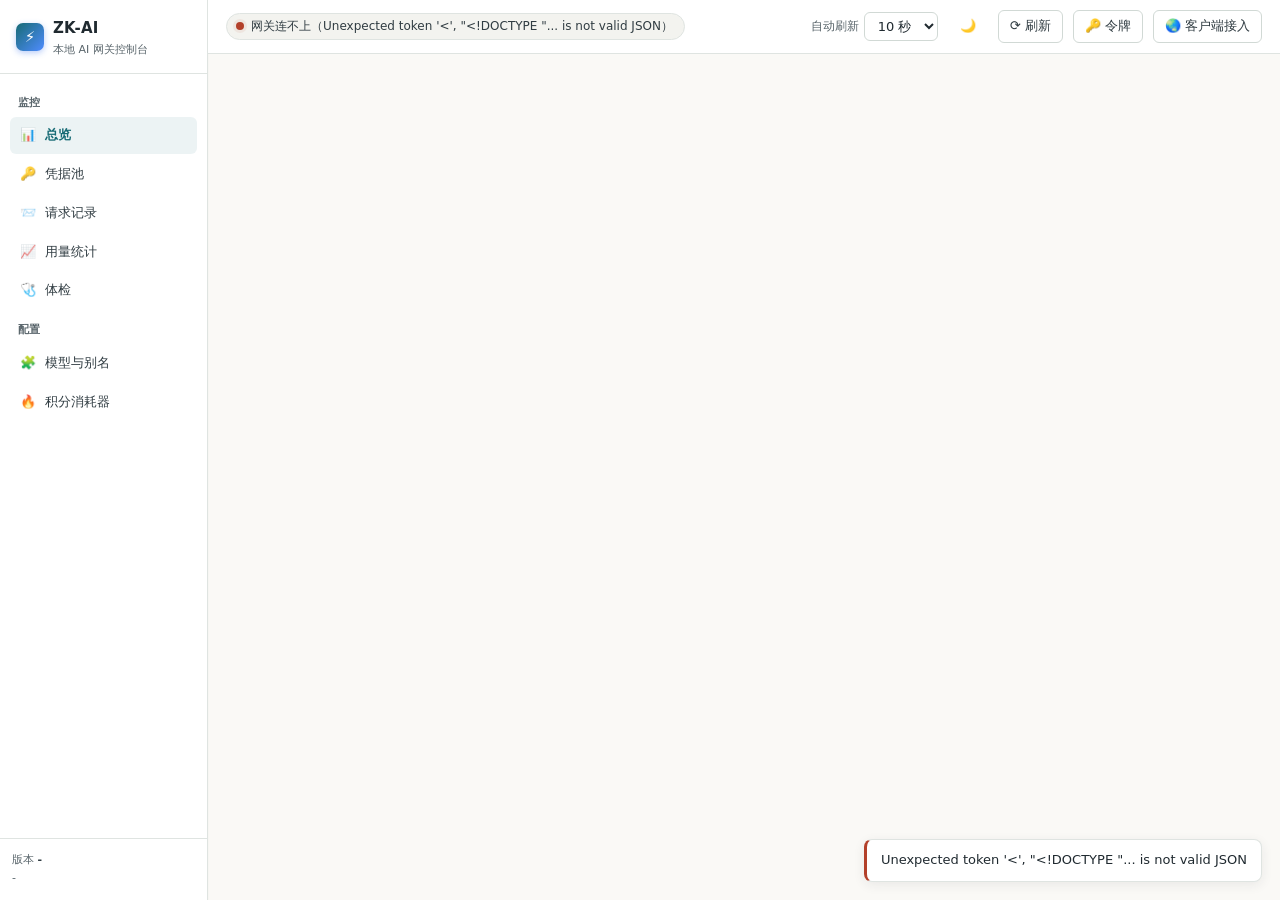
==== app/web/index.html @ 688490f5 "feat(burner): 周锚点改用「月-日 时刻」，照抄控制台即可，不用自己推星期几 用户反馈「周锚点最好能按日期，看不懂也不知道怎么调整」。  - 解析层：parse_week_anchor 新" ====
<!DOCTYPE html>
<html lang="zh-CN">
<head>
<meta charset="utf-8">
<meta name="viewport" content="width=device-width, initial-scale=1, viewport-fit=cover">
<title>ZK-AI 控制台</title>
<style>
  /* ==========================================================================
     ZK-AI 控制台 · 浅色设计系统
     配色：中性灰底 + 白卡片 + 单一蓝色主色 + 语义色（绿/琥珀/红/灰）
     版式：中文优先，13 / 14 / 16 三档字号，4 / 8 / 12 / 16 间距栅格
     ========================================================================== */
  /* ==========================================================================
     ZK-AI 控制台 · 设计系统（2026-09-30 参照 aihot.news/leaderboard 重做）

     参考站的做法，以及为什么这样搬：
       · 暖白纸底 #faf9f6 + 三档沉色（sunk/muted）分层，而不是冷灰平铺——
         六屏运维数据连看一小时，冷灰会让眼睛先累；纸底降低文字的黑白对比峰值。
       · 单一深青主色 #176b75（暗色模式亮青 #12ccd8）。原蓝色 #2563eb 是「通用
         SaaS 蓝」，跟暖白底不咬合，且和告警红/通过绿的色相距离太近，状态徽标
         在屏上一字排开时分不清谁是谁。
       · 九档字阶（9 / 10.5 / 11 / 12 / 13 / 14.5 / 15 / 20 / 26），主力是 12 与
         14.5——表格密度上限。原来只有 13 一档，导致「次要说明」和「正文」
         只能用颜色区分，扫读时抓不住层级。
       · mono 数字 + 列宽对齐：这是参考站 188 处 mono 的核心——一列 token 数
         竖着扫，等宽才能比大小。原有实现把数字和标签用同一字体，数量级要看
         完整个数字才知道。
       · 胶囊徽标（rounded-full）承载状态：正常/冷却/异常/禁用四态在池子视图
         里每行都有，胶囊比有边方块更省横向空间，也更像「标签」而非「按钮」。
     色彩一律走 token，不写死 hex——暗色模式只换 token 值，不动一处选择器。
     ========================================================================== */
  :root {
    /* 底色三档：页面 / 沉一档（分组底、表头）/ 沉二档（代码块、次级分区） */
    --bg: #faf9f6;
    --bg-sunk: #f3f3ef;
    --bg-muted: #e9ede9;
    --surface: #ffffff;
    --surface-2: #fdfdfb;
    --raised: #ffffff;
    --sidebar: #fdfdfb;
    --field: #eef1ed;
    /* 文字四档：正文 / 次正文 / 辅助 / 最弱（占位、禁用） */
    --ink: #202a30;
    --ink-2: #303c42;
    --ink-3: #59656b;
    --ink-4: #657176;
    --text: var(--ink);
    --text-2: var(--ink-2);
    --muted: var(--ink-3);
    /* 线条三档：分隔 / 强分隔（表头、输入框边）/ 弱分隔（卡片内嵌块） */
    --line: #dfe4e1;
    --line-strong: #d1d9d5;
    --line-soft: #e9ede9;
    --border: var(--line);
    --border-strong: var(--line-strong);
    /* 主色：深青 */
    --accent: #176b75;
    --accent-hover: #145f68;
    --accent-ink: #145f68;
    --accent-soft: rgba(23, 107, 117, .08);
    --accent-softer: rgba(23, 107, 117, .05);
    --accent-border: rgba(23, 107, 117, .28);
    /* 语义色：红=坏 / 琥珀=需注意 / 绿=好 / 灰=禁用 */
    --err: #b3402a;   --err-soft: rgba(179, 64, 42, .08);  --err-border: rgba(179, 64, 42, .25);
    --warn: #b8873a;  --warn-soft: rgba(184, 135, 58, .09); --warn-border: rgba(184, 135, 58, .28);
    --ok: #2f7d5c;    --ok-soft: rgba(47, 125, 92, .09);   --ok-border: rgba(47, 125, 92, .25);
    --neutral: #6b7684; --neutral-soft: rgba(107, 118, 132, .09); --neutral-border: rgba(107, 118, 132, .22);
    /* 排行色：前三名与其余（池子/模型页里用来标「谁是首选」） */
    --rank-1: #b3402a; --rank-2: #a3642f; --rank-3: #96702e; --rank-rest: #6b7684;
    /* 圆角刻度（参考站 six-step） */
    --radius: 8px;          /* 控件 */
    --radius-sm: 6px;
    --radius-tile: 10px;    /* 小组件 */
    --radius-card: 12px;    /* 卡片 */
    --radius-panel: 14px;   /* 大面板 */
    /* 阴影克制：浅色模式下几乎只用一道 1px 边，阴影只给浮层 */
    --shadow-sm: 0 1px 2px rgba(32, 42, 48, .04);
    --shadow-md: 0 3px 12px rgba(32, 42, 48, .08);
    --shadow-lg: 0 12px 32px rgba(32, 42, 48, .16);
    /* 字阶（上面注释里的九档） */
    --fs-9: 9px; --fs-10: 10.5px; --fs-11: 11px; --fs-12: 12px;
    --fs-13: 13px; --fs-14: 14.5px; --fs-15: 15px; --fs-20: 20px; --fs-26: 26px;
    --mono: ui-monospace, SFMono-Regular, "SF Mono", Menlo, Monaco, Consolas,
            "Cascadia Mono", "Liberation Mono", monospace;
    --sans: system-ui, -apple-system, BlinkMacSystemFont, "Segoe UI", "PingFang SC",
            "Hiragino Sans GB", "HarmonyOS Sans SC", "Microsoft YaHei", sans-serif;
  }
  :root[data-theme="dark"] {
    --bg: #13191c;
    --bg-sunk: #182024;
    --bg-muted: #202a2f;
    --surface: #1a2226;
    --surface-2: #1d272b;
    --raised: #202a2f;
    --sidebar: #161e21;
    --field: rgba(255, 255, 255, .06);
    --ink: #e7eceb;
    --ink-2: #d2dada;
    --ink-3: #a5b0b3;
    --ink-4: #89979d;
    --line: rgba(255, 255, 255, .08);
    --line-strong: rgba(255, 255, 255, .12);
    --line-soft: rgba(255, 255, 255, .06);
    --accent: #12ccd8;
    --accent-hover: #2ce2e8;
    --accent-ink: #2ce2e8;
    --accent-soft: rgba(18, 204, 216, .12);
    --accent-softer: rgba(18, 204, 216, .06);
    --accent-border: rgba(18, 204, 216, .32);
    --err: #d86a52;  --err-soft: rgba(216, 106, 82, .12);  --err-border: rgba(216, 106, 82, .32);
    --warn: #d3b26a; --warn-soft: rgba(211, 178, 106, .12); --warn-border: rgba(211, 178, 106, .32);
    --ok: #5fc79a;   --ok-soft: rgba(95, 199, 154, .12);   --ok-border: rgba(95, 199, 154, .32);
    --neutral: #7b869a; --neutral-soft: rgba(123, 134, 154, .12); --neutral-border: rgba(123, 134, 154, .28);
    --rank-1: #d86a52; --rank-2: #d18a5e; --rank-3: #d3b26a; --rank-rest: #7b869a;
    --shadow-sm: none;
    --shadow-md: 0 6px 18px rgba(0, 0, 0, .35);
    --shadow-lg: 0 16px 40px rgba(0, 0, 0, .45);
  }

  :root[data-theme="dark"] .card,
  :root[data-theme="dark"] .tablewrap,
  :root[data-theme="dark"] .filters,
  :root[data-theme="dark"] .kpi,
  :root[data-theme="dark"] .sidebar { box-shadow: none; }
  :root[data-theme="dark"] .modal-mask,
  :root[data-theme="dark"] #auth { background: rgba(6, 9, 14, .78); backdrop-filter: blur(2px); }
  :root[data-theme="dark"] .toast { box-shadow: var(--shadow-md); }
  :root[data-theme="dark"] .nav-item.active { background: var(--accent-soft); }
  * { box-sizing: border-box; }
  html { -webkit-text-size-adjust: 100%; }
  /* 根节点水平禁止滚动：否则任何一处超宽都会把视口撑开（
     innerWidth 翻到 869），固定定位的底部 Tab 就会飘到屏幕外。 */
  html, body { max-width: 100%; overflow-x: hidden; }
  html { overflow-x: hidden; }

  body {
    margin: 0; background: var(--bg); color: var(--text);
    font: 13px/1.6 "Microsoft YaHei UI", "Microsoft YaHei", "PingFang SC",
          "Segoe UI", system-ui, sans-serif;
  }
  h1, h2, h3, h4 { margin: 0; font-weight: 600; }
  button { font: inherit; cursor: pointer; }
  code, pre, .mono { font-family: "Cascadia Mono", Consolas, "Courier New", monospace; }

  /* ---------- 应用骨架：左侧导航 + 内容区 ---------- */
  .app { display: flex; min-height: 100vh; align-items: stretch; }
  .sidebar {
    width: 208px; flex: none; background: var(--surface);
    border-right: 1px solid var(--border);
    display: flex; flex-direction: column;
    position: sticky; top: 0; height: 100vh; overflow-y: auto;
    box-shadow: var(--shadow-sm);
  }
  .brand {
    display: flex; align-items: center; gap: 9px;
    padding: 16px 16px 14px; border-bottom: 1px solid var(--border);
  }
  .brand .mark {
    width: 28px; height: 28px; border-radius: 7px; flex: none;
    background: linear-gradient(135deg, var(--accent), #4f8cff);
    display: grid; place-items: center; color: #fff; font-size: var(--fs-15);
    box-shadow: 0 2px 6px rgba(37, 99, 235, .32);
  }
  .brand .name { font-size: var(--fs-15); font-weight: 700; letter-spacing: .2px; color: var(--text); }
  .brand .sub { font-size: var(--fs-11); color: var(--muted); margin-top: 1px; }
  .nav { padding: 10px 10px 6px; display: flex; flex-direction: column; gap: 2px; }
  .nav-label {
    font-size: var(--fs-11); color: var(--muted); font-weight: 600;
    letter-spacing: .4px; padding: 10px 8px 4px;
  }
  .nav-item {
    display: flex; align-items: center; gap: 9px;
    padding: 8px 10px; border: none; border-radius: var(--radius-sm);
    background: transparent; color: var(--text-2);
    font-size: var(--fs-13); font-weight: 500; text-align: left; width: 100%;
    transition: background .14s, color .14s;
  }
  .nav-item:hover { background: var(--bg-sunk); color: var(--text); }
  /* 体检页是跳转（<a>）而非切视图（<button>）：去掉下划线，外观与其它项一致 */
  a.nav-item { text-decoration: none; cursor: pointer; }
  .nav-item.active {
    background: var(--accent-soft); color: var(--accent); font-weight: 600;
  }
  .nav-item .ico { width: 16px; text-align: center; flex: none; opacity: .9; }
  .nav-item .badge {
    margin-left: auto; font-size: var(--fs-11); font-weight: 600;
    background: var(--err); color: #fff; border-radius: 999px;
    min-width: 17px; height: 17px; padding: 0 5px;
    display: none; place-items: center;
  }
  .nav-item .badge.show { display: grid; }
  .sidebar-foot {
    margin-top: auto; padding: 12px; border-top: 1px solid var(--border);
    font-size: var(--fs-11); color: var(--muted); line-height: 1.7;
  }
  .sidebar-foot .ver { color: var(--text-2); font-weight: 600; }

  .content { flex: 1; min-width: 0; display: flex; flex-direction: column; }

  /* ---------- 顶栏 ---------- */
  .topbar {
    display: flex; align-items: center; gap: 10px; flex-wrap: wrap;
    padding: 10px 18px; background: var(--surface);
    border-bottom: 1px solid var(--border);
    position: sticky; top: 0; z-index: 30;
  }
  .conn {
    display: inline-flex; align-items: center; gap: 7px;
    font-size: var(--fs-12); color: var(--text-2);
    background: var(--bg-sunk); border: 1px solid var(--border);
    border-radius: 999px; padding: 3px 11px 3px 9px; max-width: 100%;
  }
  .dot { width: 8px; height: 8px; border-radius: 50%; display: inline-block; flex: none; }
  .dot.on { background: var(--ok); box-shadow: 0 0 0 3px var(--ok-soft); }
  .dot.off { background: var(--err); box-shadow: 0 0 0 3px var(--err-soft); }
  .conn .txt { white-space: nowrap; overflow: hidden; text-overflow: ellipsis; }
  .topbar .grow { flex: 1; }

  .field-label { font-size: var(--fs-12); color: var(--muted); display: inline-flex; align-items: center; gap: 5px; }

  /* ---------- 表单控件 ---------- */
  input[type=text], input[type=number], input[type=password], select, textarea {
    background: var(--surface); color: var(--text);
    border: 1px solid var(--border-strong); border-radius: var(--radius-sm);
    padding: 5px 9px; font: inherit; font-size: var(--fs-13);
    transition: border-color .14s, box-shadow .14s;
  }
  /* mono 输入框：Key 值、模型 ID、token 数——等宽才看得出有没有多空格 */
  input.mono { font-family: var(--mono); font-size: var(--fs-12); }
  input:focus, select:focus, textarea:focus {
    outline: none; border-color: var(--accent);
    box-shadow: 0 0 0 3px var(--accent-soft);
  }
  input::placeholder, textarea::placeholder { color: var(--muted); }

  /* ---------- 按钮 ---------- */
  button, .btn {
    background: var(--surface); color: var(--text-2);
    border: 1px solid var(--line-strong); border-radius: var(--radius-sm);
    padding: 5px 11px; font-weight: 500; font-size: var(--fs-13);
    display: inline-flex; align-items: center; gap: 5px; white-space: nowrap;
    transition: background .14s, border-color .14s, color .14s;
  }
  button:hover:not(:disabled), .btn:hover { border-color: var(--accent-border); color: var(--accent); }
  button:disabled { opacity: .5; cursor: not-allowed; }
  button.primary {
    background: var(--accent); border-color: var(--accent); color: #fff; font-weight: 600;
  }
  button.primary:hover:not(:disabled) { background: var(--accent-hover); border-color: var(--accent-hover); color: #fff; }
  button.danger { color: var(--err); border-color: var(--err-border); }
  button.danger:hover:not(:disabled) { background: var(--err-soft); color: var(--err); border-color: var(--err); }
  button.mini { padding: 1px 9px; font-size: var(--fs-12); border-radius: 999px; line-height: 18px; }
  button.ghost { border-color: transparent; background: transparent; }
  button.ghost:hover:not(:disabled) { background: var(--bg-sunk); }


  /* ---------- 视图容器 ---------- */
  main { flex: 1; padding: 16px 18px 56px; width: 100%; }
  section.view { display: none; max-width: 1480px; margin: 0 auto; }
  section.view.active { display: block; }

  /* ---------- 页头 / 工具条 ---------- */
  .view-head { display: flex; align-items: baseline; gap: 10px; flex-wrap: wrap; margin-bottom: 14px; }
  .view-head h2 { font-size: var(--fs-20); }
  .view-head .desc { font-size: var(--fs-12); color: var(--muted); }
  .toolbar { display: flex; gap: 9px; align-items: center; flex-wrap: wrap; margin-bottom: 12px; }
  .filters {
    display: flex; gap: 8px; align-items: center; flex-wrap: wrap;
    background: var(--surface); border: 1px solid var(--border);
    border-radius: var(--radius); padding: 10px 12px; margin-bottom: 12px;
    box-shadow: var(--shadow-sm);
  }

  /* ---------- 卡片 / KPI ---------- */
  .grid { display: grid; gap: 12px; }
  .kpis { grid-template-columns: repeat(auto-fit, minmax(178px, 1fr)); margin-bottom: 16px; }
  .kpi {
    background: var(--surface); border: 1px solid var(--line);
    border-radius: var(--radius-card); padding: 13px 15px; box-shadow: var(--shadow-sm);
  }
  .kpi .k-label { font-size: var(--fs-12); color: var(--muted); margin-bottom: 5px; }
  /* KPI 数字用 20px 而非 24px：本控制台一屏 5~6 个 KPI，24px 会把标签
     挤成两行；20px 配 650 字重已足够抢占视线（参考站同级也是 20）。 */
  .kpi .k-value {
    font-size: var(--fs-20); font-weight: 650; line-height: 1.25; letter-spacing: -.2px;
    font-family: var(--mono); font-variant-numeric: tabular-nums;
  }
  .kpi .k-sub { font-size: var(--fs-12); color: var(--muted); margin-top: 4px; line-height: 1.5; }
  .kpi.is-ok .k-value { color: var(--ok); }
  .kpi.is-warn .k-value { color: var(--warn); }
  .kpi.is-err .k-value { color: var(--err); }
  .card {
    background: var(--surface); border: 1px solid var(--line);
    border-radius: var(--radius-card); padding: 14px 16px; box-shadow: var(--shadow-sm);
  }
  .card > h3 { font-size: var(--fs-14); margin-bottom: 8px; }
  .cards { grid-template-columns: repeat(auto-fill, minmax(300px, 1fr)); margin-bottom: 16px; }
  .prov-card .p-head { display: flex; align-items: center; gap: 8px; margin-bottom: 6px; }
  .prov-card .p-name { font-weight: 650; font-size: var(--fs-13); }
  .prov-card .p-url {
    font-size: var(--fs-11); color: var(--muted); word-break: break-all;
    margin-bottom: 8px; line-height: 1.5;
  }
  .prov-card .p-models { font-size: var(--fs-12); color: var(--text-2); line-height: 1.7; }

  h4.sec {
    margin: 20px 0 9px; font-size: var(--fs-13); color: var(--text-2); font-weight: 600;
    display: flex; align-items: center; gap: 8px;
  }
  h4.sec::after { content: ""; flex: 1; height: 1px; background: var(--line); }

  /* ---------- 徽章 / 标签（胶囊化：状态是标签，不是按钮） ---------- */
  .pill {
    display: inline-flex; align-items: center; gap: 4px;
    padding: 0 9px; border-radius: 999px; font-size: var(--fs-12); font-weight: 500;
    border: 1px solid transparent; white-space: nowrap; line-height: 18px;
  }
  .pill.green { color: var(--ok); border-color: var(--ok-border); background: var(--ok-soft); }
  .pill.red { color: var(--err); border-color: var(--err-border); background: var(--err-soft); }
  .pill.amber { color: var(--warn); border-color: var(--warn-border); background: var(--warn-soft); }
  .pill.gray { color: var(--neutral); border-color: var(--neutral-border); background: var(--neutral-soft); }
  .pill.blue { color: var(--accent); border-color: var(--accent-border); background: var(--accent-soft); }
  .chip {
    display: inline-block; background: var(--bg-sunk);
    border: 1px solid var(--line); border-radius: 5px;
    padding: 0 7px; font-size: var(--fs-11); color: var(--text-2); margin: 1px 3px 1px 0;
    line-height: 17px;
  }
  .rank {
    display: inline-flex; align-items: center; justify-content: center;
    min-width: 18px; padding: 0 5px; border-radius: 6px;
    font-family: var(--mono); font-size: var(--fs-11); font-weight: 650;
    font-variant-numeric: tabular-nums; line-height: 17px;
    background: var(--bg-sunk); border: 1px solid var(--line); color: var(--muted);
  }
  .rank.rank-1 { color: var(--rank-1); border-color: var(--rank-1); }
  .rank.rank-2 { color: var(--rank-2); border-color: var(--rank-2); }
  .rank.rank-3 { color: var(--rank-3); border-color: var(--rank-3); }


  /* ---------- 表格（本控制台的主体，按 aihot 排行榜的密度做） ---------- */
  .tablewrap {
    background: var(--surface); border: 1px solid var(--border);
    border-radius: var(--radius-card); overflow: auto; max-height: 68vh;
    box-shadow: var(--shadow-sm);
  }
  table { width: 100%; border-collapse: collapse; font-size: var(--fs-13); }
  thead th {
    text-align: left; padding: 8px 12px; color: var(--muted);
    font-weight: 600; font-size: var(--fs-12); white-space: nowrap;
    border-bottom: 1px solid var(--line-strong);
    background: var(--bg-sunk); position: sticky; top: 0; z-index: 1;
  }
  tbody td {
    padding: 7px 12px; border-bottom: 1px solid var(--line);
    white-space: nowrap; vertical-align: middle;
  }
  tbody tr:last-child td { border-bottom: none; }
  tbody tr:hover { background: var(--bg-sunk); }
  tbody.clickable { cursor: pointer; }
  /* 数字一律等宽 + 右对齐：一列数字竖着扫才比得了大小（参考站 188 处 mono 的理由） */
  td.num, th.num { text-align: right; font-family: var(--mono); font-variant-numeric: tabular-nums; }
  td.mono, th.mono { font-family: var(--mono); font-size: var(--fs-12); }
  .ell { max-width: 260px; overflow: hidden; text-overflow: ellipsis; }
  /* 主键列（模型 / 别名 / 凭据名）允许换行，别为它撑出横向滚动 */
  td.name { white-space: normal; word-break: break-all; min-width: 168px; }
  td.name .sub { display: block; font-size: var(--fs-11); color: var(--muted);
                 margin-top: 2px; line-height: 1.6; }
  td.acts, th.acts {
    position: sticky; left: 0; z-index: 2;
    background: var(--surface); border-right: 1px solid var(--line);
    text-align: right; white-space: nowrap; padding: 7px 10px;
  }
  /* 主键列（模型 / 别名 / 凭据名）允许换行，别为它撑出横向滚动 */
  td.name { white-space: normal; word-break: break-all; min-width: 168px; }
  td.name .sub { display: block; font-size: var(--fs-11); color: var(--muted);
                 margin-top: 3px; line-height: 1.6; }
  /* 操作列固定在最左侧：宽表右滑时按钮永远在手边，不用先滚到底 */
  th.acts, td.acts {
    position: sticky; left: 0; z-index: 2;
    background: var(--surface); border-right: 1px solid var(--border);
    text-align: right; white-space: nowrap;
  }
  thead th.acts { z-index: 3; }
  tbody tr:hover td.acts { background: var(--bg-sunk); }
  td.acts .row-flex { justify-content: flex-end; gap: 4px; }
  td.acts .cell-id { display: inline-flex; align-items: center; gap: 5px; }
  td.acts .cell-id b { font-weight: 600; }
  td.cell-sub { color: var(--muted); font-size: var(--fs-11); max-width: 150px;
                overflow: hidden; text-overflow: ellipsis; }
  td.acts button { margin: 0; }
  /* 次要操作列（删除）钉在最右侧，和左側编辑形成一组 */
  th.acts-end, td.acts-end {
    position: sticky; right: 0; z-index: 2;
    background: var(--surface); border-left: 1px solid var(--border);
    text-align: center;
  }
  td.acts-end:empty { padding: 0; border-left: none; width: 0; }
  thead th.acts-end { z-index: 3; }
  tbody tr:hover td.acts-end { background: var(--bg-sunk); }

  /* ---------- 需要处理 ---------- */
  .attention {
    border: 1px solid var(--warn-border); border-left: 3px solid var(--warn);
    background: var(--warn-soft); border-radius: var(--radius);
    padding: 12px 14px; margin-bottom: 16px;
  }
  .attention.is-err { border-color: var(--err-border); border-left-color: var(--err); background: var(--err-soft); }
  .attention h3 {
    font-size: var(--fs-13); margin-bottom: 9px; display: flex; align-items: center; gap: 7px;
  }
  .attention .att-row {
    display: flex; align-items: center; gap: 10px; flex-wrap: wrap;
    padding: 7px 0; border-top: 1px solid var(--border);
    font-size: var(--fs-13);
  }
  .attention .att-row:first-of-type { border-top: none; }
  .attention .att-msg { flex: 1; min-width: 220px; }
  .attention .att-ico { flex: none; }
  /* 「📋 怎么补」展开的命令块：要能整段选中复制，所以用 pre 且不截断 */
  .attention .att-fix {
    margin: 2px 0 8px; padding: 8px 10px; border-radius: 8px;
    background: var(--bg-sunk);
    border: 1px solid var(--border);
  }
  .attention .att-fix pre {
    margin: 0 0 6px; white-space: pre-wrap; word-break: break-all;
    font-family: var(--mono, ui-monospace, monospace); font-size: var(--fs-11);
    user-select: all;
  }
  .attention .att-fix p { margin: 0; }
  .attention .att-fix code { font-size: var(--fs-11); }
  .attention .empty { font-size: var(--fs-13); color: var(--text-2); }
  /* 按别名表格的病态行：io 比超阈值时整行着色，不用读数字就知道该看哪条链 */
  tbody tr.is-warn { background: var(--warn-soft); }
  tbody tr.is-bad { background: var(--err-soft); }
  .attention.is-warn { border-color: var(--warn-border); border-left-color: var(--warn); background: var(--warn-soft); }

  /* ---------- 配置表单（消耗器页） ---------- */
  .cfg-grid { display: grid; grid-template-columns: repeat(auto-fit, minmax(240px, 1fr)); gap: 12px 14px; }
  .cfg-grid .field { display: flex; flex-direction: column; gap: 5px; font-size: var(--fs-12); color: var(--text-2); }
  .cfg-grid .field input, .cfg-grid .field textarea {
    font: inherit; font-size: var(--fs-13); color: var(--text); background: var(--bg-sunk);
    border: 1px solid var(--border); border-radius: var(--radius-sm); padding: 7px 9px; resize: vertical;
  }
  .cfg-grid .field input:focus, .cfg-grid .field textarea:focus { outline: none; border-color: var(--accent); }
  .tag {
    display: inline-block; font-size: var(--fs-11); padding: 1px 7px; border-radius: 999px;
    border: 1px solid var(--border); color: var(--text-2); background: var(--bg-sunk);
  }
  .tag.is-ok { color: var(--ok); border-color: var(--ok-border, var(--border)); background: var(--ok-soft); }
  .tag.is-warn { color: var(--warn); border-color: var(--warn-border, var(--border)); background: var(--warn-soft); }
  .tag.is-err { color: var(--err); border-color: var(--err-border, var(--border)); background: var(--err-soft); }

  /* ---------- 抽屉 ---------- */
  /* 底部 Tab 只属于手机：桌面上侧边导航才是主导航，这个要隐藏。 */
  #mnav { display: none; }

  #drawer {
    position: fixed; top: 0; right: 0; height: 100vh; width: min(700px, 94vw);
    background: var(--surface); border-left: 1px solid var(--border);
    box-shadow: var(--shadow-lg);
    transform: translateX(105%); transition: transform .2s ease;
    z-index: 40; overflow: auto; padding: 18px 20px 40px;
  }
  #drawer.open { transform: none; }
  #drawer .dr-head {
    display: flex; align-items: center; gap: 10px; margin-bottom: 14px;
    position: sticky; top: -18px; background: var(--surface);
    padding: 12px 0 10px; margin-top: -18px; z-index: 2;
    border-bottom: 1px solid var(--border);
  }
  #drawer .dr-head h2 { font-size: var(--fs-15); flex: 1; }
  dl.detail {
    display: grid; grid-template-columns: 118px 1fr; gap: 6px 12px;
    font-size: var(--fs-13); margin: 0 0 16px;
  }
  dl.detail dt { color: var(--muted); }
  dl.detail dd { margin: 0; word-break: break-all; white-space: normal; }
  .bar { height: 7px; background: var(--bg-muted); border-radius: 4px; overflow: hidden; min-width: 60px; }
  .bar i { display: block; height: 100%; background: var(--accent); border-radius: 4px; }

  /* ---------- Toast ---------- */
  #toasts {
    position: fixed; right: 18px; bottom: 18px; display: flex;
    flex-direction: column; gap: 8px; z-index: 60; max-width: calc(100vw - 36px);
  }
  .toast {
    background: var(--surface); border: 1px solid var(--border);
    border-left: 3px solid var(--accent); border-radius: var(--radius);
    padding: 10px 14px; max-width: 420px; font-size: var(--fs-13);
    box-shadow: var(--shadow-md); animation: toast-in .18s ease;
  }
  .toast.err { border-left-color: var(--err); }
  .toast.ok { border-left-color: var(--ok); }
  @keyframes toast-in { from { opacity: 0; transform: translateY(6px); } to { opacity: 1; transform: none; } }

  /* ---------- 弹窗 ---------- */
  /* 2026-09-30：七个弹窗原本共用同一个 z-index（55），于是「谁盖住谁」只由
     DOM 顺序决定——子弹窗若写在父弹窗前面就会被压住，运营者的体验是
     「点了没反应」。三个真实症状同源：
       新建供应商 → 保存：该弹出的「加 Key」被供应商列表盖住；
       模型市场 → ＋ 添加：预填好的模型表单被市场列表盖住；
     层级现在按树分层写在这里（子永远高于父），另配 JS 的 closeModals()
     保证同一时刻只留一层遮罩。新增弹窗时挑一级加一行即可，不用再算顺序。 */
  #auth { z-index: 70; }                                  /* 令牌失校验必须压住一切 */
  .modal-mask { z-index: 55; }
  /* 被唤起的孩子（父 → 子：父关了才轮到它们） */
  #model-modal, #alias-modal, #limits-modal { z-index: 56; }
  /* 唤起者（在市场/供应商/凭据池里点开） */
  #market-modal, #addkey-modal, #chatgpt-modal { z-index: 57; }
  /* 供应商管理本身也是唤起者，要在凭据池之上 */
  #providers-modal { z-index: 58; }

  .modal-mask {
    position: fixed; inset: 0; background: rgba(15, 23, 42, .42);
    display: none; align-items: flex-start; justify-content: center;
    backdrop-filter: blur(2px); overflow: auto; padding: 40px 14px;
  }
  .modal-mask.show { display: flex; }
  .modal-mask .card { width: min(780px, 94vw); box-shadow: var(--shadow-lg); }
  .modal-mask .card.wide { width: min(980px, 96vw); }
  .modal-mask h3 {
    font-size: var(--fs-15); margin-bottom: 4px; display: flex; align-items: center; gap: 8px;
  }
  /* 弹窗右上角关闭钮：标题是 flex 行，✕ 推到最右 */
  .modal-mask h3 .modal-x { margin-left: auto; flex: none; }
  .modal-mask .modal-sub { font-size: var(--fs-12); color: var(--muted); margin-bottom: 14px; line-height: 1.7; }
  .formgrid { display: grid; grid-template-columns: repeat(auto-fit, minmax(210px, 1fr)); gap: 11px 14px; }
  .formgrid label { display: flex; flex-direction: column; gap: 4px; font-size: var(--fs-12); color: var(--muted); }
  .formgrid label.wide { grid-column: 1 / -1; }
  .formgrid input, .formgrid select, .formgrid textarea { width: 100%; }
  .formgrid .hint { font-size: var(--fs-11); color: var(--muted); line-height: 1.6; }
  /* 接口模型开关：一个真正的 switch，不是 checkbox——「越过首位」是个状态，
     不是一次勾选，视觉上要能一眼看出当前是开还是关。 */
  .fmrow { display: flex; align-items: center; gap: 10px; flex-wrap: wrap; }
  .fmswitch { position: relative; display: inline-flex; align-items: center; gap: 8px; cursor: pointer; user-select: none; }
  .fmswitch input { position: absolute; opacity: 0; width: 0; height: 0; }
  .fmtrack {
    width: 38px; height: 21px; border-radius: 11px; background: var(--border);
    transition: background .16s ease; flex: none; position: relative;
  }
  .fmtrack::after {
    content: ""; position: absolute; top: 2.5px; left: 2.5px; width: 16px; height: 16px;
    border-radius: 50%; background: #fff; transition: transform .16s ease;
    box-shadow: 0 1px 3px rgba(0,0,0,.28);
  }
  .fmswitch input:checked + .fmtrack { background: var(--accent, #4b8bff); }
  .fmswitch input:checked + .fmtrack::after { transform: translateX(17px); }
  .fmswitch input:focus-visible + .fmtrack { outline: 2px solid var(--accent, #4b8bff); outline-offset: 2px; }
  .fmlabel { font-size: var(--fs-12); color: var(--muted); }
  .fmlabel b { color: var(--text); font-weight: 600; }
  .modal-actions {
    display: flex; gap: 8px; align-items: center; flex-wrap: wrap;
    margin-top: 18px; padding-top: 14px; border-top: 1px solid var(--border);
  }
  .capgrid { display: grid; grid-template-columns: repeat(4, 1fr); gap: 9px 12px; }
  .capgrid label { display: flex; flex-direction: column; gap: 3px; font-size: var(--fs-12); color: var(--muted); }
  .dep-card {
    border: 1px solid var(--border); border-radius: var(--radius-sm);
    padding: 11px 12px; margin-top: 9px; background: var(--bg-sunk);
  }
  .dep-card .row-flex { margin-bottom: 7px; }
  .facts-card {
    border: 1px solid var(--accent); border-radius: var(--radius-sm);
    padding: 11px 13px; margin-bottom: 14px; background: var(--accent-soft);
  }
  .facts-card .f-title { font-size: var(--fs-13); font-weight: 600; margin-bottom: 8px; }

  /* ---------- 令牌弹窗 ---------- */
  #auth {
    position: fixed; inset: 0; background: rgba(15, 23, 42, .42);
    display: none; align-items: center; justify-content: center;
    z-index: 50; backdrop-filter: blur(3px); padding: 20px;
  }
  #auth.show { display: flex; }
  #auth .card { width: 440px; max-width: 94vw; box-shadow: var(--shadow-lg); }
  #auth .card h3 { font-size: var(--fs-15); margin-bottom: 8px; }
  #auth input { width: 100%; margin: 12px 0; }
  #auth .row-flex { margin-top: 6px; }

  .row-flex { display: flex; gap: 6px; align-items: center; flex-wrap: wrap; }
  .grow { flex: 1; }
  .muted { color: var(--muted); }
  .small { font-size: var(--fs-12); }
  .tiny { font-size: var(--fs-11); }
  .ok-text { color: var(--ok); }
  .warn-text { color: var(--warn); }
  .err-text { color: var(--err); }
  .strong { font-weight: 600; }
  .note-block {
    font-size: var(--fs-12); color: var(--text-2); line-height: 1.8;
    background: var(--bg-sunk); border: 1px solid var(--border);
    border-radius: var(--radius-sm); padding: 10px 12px; margin-top: 12px;
  }
  details.raw { font-size: var(--fs-12); color: var(--muted); margin-top: 8px; }
  details.raw summary { cursor: pointer; user-select: none; }
  details.raw pre {
    white-space: pre-wrap; word-break: break-all; margin: 8px 0 0;
    background: var(--bg-sunk); border: 1px solid var(--border);
    border-radius: var(--radius-sm); padding: 10px 12px; max-height: 320px; overflow: auto;
  }
  hr.sep { border: none; border-top: 1px solid var(--border); margin: 16px 0; }

  /* ================================================================
     窄屏（手机）信息架构

    案例展示：左侧导航 + 001/003/005 三列卡片，手机上每个卡片仍然一行三个。
     只有 390px 的屏幕：内容区一屏一个视图，底部是四个指纹可及的 Tab；
     表格全部变成卡片堆叠（每行一张卡，字段名显示在值的左侧），
     所以不再需要横向拖动。
     ================================================================ */
  @media (max-width: 860px) {
    /* ---- 1. 框架：侧栏隐藏，底部 Tab 接管 ---- */
    .app { flex-direction: column; }
    .sidebar { display: none !important; }
    .content { min-width: 0; }
    main { padding: 12px 12px 76px; }
    section.view { max-width: none; }
    .topbar {
      position: sticky; top: 0; z-index: 40;
      padding: 8px 12px; gap: 6px; flex-wrap: wrap;
      background: var(--surface);
      border-bottom: 1px solid var(--border);
    }
    .topbar .conn { order: -1; flex: 1 1 100%; }
    .topbar #quarantine-banner { flex: 1 1 100%; }
    .topbar label.field-label { display: none; }
    .topbar .grow { display: none; }
    /* 按钮改成四个":名称 + 图标仍然在，但占据更小可点 */
    .topbar button { flex: 1 1 auto; min-width: 0;
      padding: 6px 8px; font-size: var(--fs-12); }

    /* ---- 2. 底部 Tab 栏 ---- */
    #mnav {
      position: fixed; left: 0; right: 0; bottom: 0; z-index: 45;
      display: grid; grid-template-columns: repeat(4, 1fr);
      background: var(--surface);
      border-top: 1px solid var(--border);
      padding-bottom: env(safe-area-inset-bottom, 0);
    }
    #mnav a {
      display: flex; flex-direction: column; align-items: center; gap: 2px;
      padding: 7px 2px 6px; font-size: 11px; color: var(--muted);
      text-decoration: none; border-radius: 0;
    }
    #mnav a .ico { font-size: 17px; line-height: 1; }
    #mnav a.on { color: var(--accent-ink); background: var(--accent-soft); }


    /* ---- 3. 卡片合并：多列 KPI → 两列，配置表单 → 单列 ---- */
    .grid.kpis, .cfg-grid { grid-template-columns: repeat(2, minmax(0, 1fr)); }
    .formgrid { grid-template-columns: minmax(0, 1fr); }
    .grid.kpis .kpi, .cfg-grid .field { min-width: 0; }
    /* 手机 KPI 只留前两个最关键的（账号数、目标池），其余次要指标折叠 */
    .grid.kpis .kpi:nth-child(n+3) { display: none; }
    .kpi .k-value { font-size: var(--fs-15); overflow-wrap: anywhere; }
    .kpi .k-sub { font-size: var(--fs-11); overflow-wrap: anywhere; }

    /* ---- 4. 表格 → 卡片堆叠（核心） ---- */
    /* 表格卡片化后不应该再横向滚动，但要截断子元素的溢出——
       否则一个写死宽度的 td 依然会把视图撑开。 */
    .tablewrap { overflow: hidden; border: none; }
    .tablewrap table, .tablewrap table.small { display: block; width: 100%; }
    .tablewrap thead { display: none; }
    .tablewrap tbody { display: block; }
    .tablewrap tbody tr {
      display: grid; grid-template-columns: minmax(0, 1fr);
      gap: 1px; padding: 10px 11px;
      border: 1px solid var(--border); border-radius: 12px;
      background: var(--panel); margin-bottom: 9px;
      box-shadow: var(--shadow-sm);
    }
    .tablewrap tbody td {
      display: flex; align-items: baseline; gap: 9px;
      padding: 2px 0; border: none; min-width: 0;
      font-size: var(--fs-13); text-align: left;
    }
    /* td 是 flex 容器，子元素默认不会收缩到小于 min-content（
       那个 392px 的 modelscope → deepseek-ai/... 块就是这样把视图撑开的）。
       所有 flex 子项都要 min-width: 0 + 允许断行。 */
    .tablewrap tbody td > * { min-width: 0; }
    .tablewrap tbody td > div { flex: 1 1 auto; }
    .tablewrap tbody td .chip { white-space: normal; }
    /* 字段名自动插在值前面 */
    .tablewrap tbody td::before {
      content: attr(data-label);
      flex: none; width: 4.9em;
      color: var(--muted); font-size: var(--fs-11);
      line-height: 1.6; text-align: right;
      font-variant-numeric: tabular-nums;
    }
    .tablewrap tbody td[data-label=""]::before { display: none; }    /* 每张卡的第一个字段（通常是身份：凭证 / 模型 / 别名）要突出，
       否则 16 张卡看起来全一样，运营者得一行行扫。 */
    .tablewrap tbody td:first-child {
      font-size: var(--fs-13); padding-bottom: 4px; margin-bottom: 3px;
      border-bottom: 1px dashed var(--border);
    }
    .tablewrap tbody td:first-child::before {
      width: 4.9em; color: var(--text-2); font-weight: 600;
    }

    /* 进度条：Sketch绘制时用的内联 px 宽度在手机上会把单元格撑开，
       这里改为流式（占满剩余空间，长度由 i 的宽度表达）。 */
    .tablewrap tbody td .bar { width: auto !important; flex: 1 1 auto; min-width: 0; }
    /* 部署链、链路这类“modelscope → deepseek-ai/...”的长串：
       箭头和 / 不产生断行机会，手机上会把单元格撑开 400+px。
       这里允许在任意字符之间断行（只影响手机）。 */
    /* 长串（部署链 / 解析结果 / 链路）在手机上必须能断行，
       否则一个单词就把整个视图撑开几百 px。
       break-all 而不是 break-word：后者在“modelscope → deepseek-ai/...”
       这种没有空格的长串上仍然不断行。 */
    .tablewrap tbody td { overflow-wrap: anywhere; word-break: break-all; }
    .tablewrap tbody td * { overflow-wrap: anywhere; word-break: break-all; }
    .tablewrap table { table-layout: fixed; }

    .row-flex { flex-wrap: wrap; min-width: 0; }
    .row-flex > .small { white-space: nowrap; }

    .ell { max-width: none; }
    td.cell-sub { max-width: none; }
    /* 操作列：一字排开，不要一堆小按钮挤在一行 */
    .tablewrap tbody td.acts { padding-top: 6px; margin-top: 4px;
      border-top: 1px dashed var(--border); flex-wrap: wrap; gap: 6px; }
    .tablewrap tbody td.acts::before { width: 100%; }
    .tablewrap tbody td.acts button { flex: 1 1 auto; min-width: 72px; }

    /* 校验与输入的单元格不要被 5.6em 标签挤缩 */
    .tablewrap tbody td:has(input, select, textarea, button:only-child) {
      display: block;
    }
    .tablewrap tbody td:has(input, select, textarea, button:only-child)::before {
      display: inline-block; width: auto; margin-right: 6px;
    }
    .tablewrap tbody td:has(input, select, textarea) input,
    .tablewrap tbody td:has(input, select, textarea) select { width: 100%; }


    /* ---- 5. 对话框抽屉：成为全屏 ---- */
    .modal-mask { padding: 0; align-items: stretch; }
    .modal-mask .card, .modal-mask .card.wide {
      width: 100%; min-height: 100%; border-radius: 0;
      border: none; padding: 14px 14px 20px;
    }
    .modal-mask .card.wide { width: 100%; }
    /* 弹窗标题吸顶：长表单滚动时 ✕ 关闭按钮始终可见 */
    .modal-mask .card > h3 {
      position: sticky; top: 0; z-index: 3;
      background: var(--panel);
      padding: 6px 0; margin-top: -6px;
    }
    /* 配置片段代码块：手机上别占 280px 满屏，长串允许断行不外溢 */
    #cg-snippet { max-height: 180px; overflow-wrap: anywhere; word-break: break-all; white-space: pre-wrap; }
    #auth .card { width: 100%; max-width: none; }
    #toasts { left: 12px; right: 12px; align-items: stretch; }
    .toast { max-width: none; }
    #drawer { width: 100vw; max-width: 100vw; }
    #mnav { max-width: 100vw; }
    #toasts { max-width: calc(100vw - 24px); }
    .modal-mask { max-width: 100vw; overflow: auto; }
    .modal-mask .card, .modal-mask .card.wide { max-width: 100vw; }

    /* ---- 6. 日志、预览与字体 ---- */
    #bl-log { height: 220px; font-size: 11px; }
    .note { font-size: var(--fs-12); }
    .view-head h2 { font-size: var(--fs-16); }
    .view-head .desc { font-size: var(--fs-12); }
    h4.sec { font-size: var(--fs-13); margin-top: 18px; }
    pre { font-size: 11px; }
    /* 默认字体去限，防止 iOS 自动放大 */
    body { -webkit-text-size-adjust: 100%; }

    /* ============================================================
       手机上把长页面改成「手风琴」：一次只展开一个片段。
       消耗器页 3500+px，全展开时运营者得滚半天才找得到想要的那一节。
       ============================================================ */
    .msec { border: 1px solid var(--border); border-radius: 12px; background: var(--panel); margin-bottom: 9px; overflow: hidden; }
    .msec > .msec-head {
      display: flex; align-items: center; gap: 9px; width: 100%;
      padding: 12px 13px; background: none; border: none; text-align: left;
      font: inherit; color: var(--text); cursor: pointer;
    }
    .msec > .msec-head .msec-ico { font-size: 16px; flex: none; }
    .msec > .msec-head .msec-title {
      font-weight: 600; font-size: var(--fs-13);
      flex: 1 1 auto; min-width: 0;
      overflow: hidden; text-overflow: ellipsis; white-space: nowrap;
    }
    .msec > .msec-head .msec-hint { margin-left: auto; color: var(--muted); font-size: var(--fs-11); flex: none; }
    .msec > .msec-head .msec-arrow { color: var(--muted); font-size: 11px; flex: none; transition: transform .15s; }
    .msec.open > .msec-head .msec-arrow { transform: rotate(90deg); }
    .msec > .msec-body { display: none; padding: 0 12px 13px; }
    .msec.open > .msec-body { display: block; }
    /* 手风琴里的 h4 不再需要那么多上边距 */
    .msec > .msec-body h4.sec:first-child { margin-top: 4px; }
    .msec > .msec-body h4.sec { margin-top: 16px; }

    .mnav-list { display: flex; flex-direction: column; gap: 6px; margin-top: 10px; }
    .mnav-row {
      display: flex; align-items: center; gap: 10px;
      padding: 11px 12px; border: 1px solid var(--border);
      border-radius: 10px; background: var(--panel);
      color: var(--text); text-decoration: none; font-size: var(--fs-13);
    }
    .mnav-row .ico { font-size: 17px; }
    .mnav-row:active { background: var(--accent-soft); }

    /* 点击区域不小于 34px */
    button, .nav-item, #mnav a, select, input, textarea { min-height: 34px; }
  }

</style>
</head>
<body>
<div class="app">
  <aside class="sidebar">
    <div class="brand">
      <span class="mark">⚡</span>
      <span>
        <div class="name">ZK-AI</div>
        <div class="sub">本地 AI 网关控制台</div>
      </span>
    </div>
    <nav class="nav" id="tabs">
      <div class="nav-label">监控</div>
      <button class="nav-item active" data-view="overview"><span class="ico">📊</span>总览</button>
      <button class="nav-item" data-view="pool"><span class="ico">🔑</span>凭据池</button>
      <button class="nav-item" data-view="requests"><span class="ico">📨</span>请求记录</button>
      <button class="nav-item" data-view="usage"><span class="ico">📈</span>用量统计</button>
      <a class="nav-item" href="/ui/report"><span class="ico">🩺</span>体检</a>
      <div class="nav-label">配置</div>
      <button class="nav-item" data-view="models"><span class="ico">🧩</span>模型与别名</button>
      <button class="nav-item" data-view="burner"><span class="ico">🔥</span>积分消耗器</button>
    </nav>
    <div class="sidebar-foot">
      <div>版本 <span class="ver" id="side-version">-</span></div>
      <div id="side-uptime">-</div>
    </div>
  </aside>

  <div class="content">
    <header class="topbar">
      <span class="conn">
        <span class="dot off" id="server-dot"></span>
        <span class="txt" id="server-line">未连接</span>
      </span>
      <span class="grow"></span>
      <div id="quarantine-banner" class="row-flex small" style="display:none;gap:6px;align-items:center;flex-wrap:wrap"></div>
      <span class="grow"></span>
      <label class="field-label">自动刷新
        <select id="auto-interval">
          <option value="0">关</option><option value="5">5 秒</option>
          <option value="10" selected>10 秒</option><option value="30">30 秒</option>
        </select>
      </label>
      <button id="btn-theme" class="ghost" title="切换浅色 / 暗色">🌙</button>
      <button id="btn-refresh">⟳ 刷新</button>
      <button id="btn-token">🔑 令牌</button>
      <button id="btn-chatgpt" title="客户端接入：base_url、令牌、各客户端配置片段">🌏 客户端接入</button>
    </header>

    <main>
      <section class="view active" id="view-overview"></section>
      <section class="view" id="view-pool"></section>
      <section class="view" id="view-requests"></section>
      <section class="view" id="view-usage"></section>
      <section class="view" id="view-models"></section>
      <section class="view" id="view-burner"></section>
    </main>
  </div>
</div>

<nav id="mnav" aria-label="主要视图"></nav>
<aside id="drawer"></aside>
<div id="toasts"></div>
<div class="modal-mask" id="model-modal"></div>
<div class="modal-mask" id="alias-modal"></div>
<div class="modal-mask" id="limits-modal"></div>
<div class="modal-mask" id="market-modal"></div>
<div class="modal-mask" id="addkey-modal"></div>
<div class="modal-mask" id="providers-modal"></div>
<div class="modal-mask" id="chatgpt-modal"></div>
<div id="auth"><div class="card">
  <h3>🔑 需要管理令牌</h3>
  <div class="small muted" style="line-height:1.7">把项目 <code>.env</code> 里 <code>ZKAI_ADMIN_TOKEN=</code> 后面那串原样粘进来。
  改过 <code>.env</code> 后令牌会变，浏览器里存的旧值需要重新粘一次。令牌只保存在本机浏览器的 localStorage。</div>
  <input type="text" id="auth-token" placeholder="粘贴管理令牌 …">
  <div class="row-flex"><button class="primary" id="auth-save">保存并连接</button>
  <button id="auth-cancel">取消</button></div>
</div></div>

<script>
"use strict";
/* ================= 基础工具 ================= */
const $ = sel => document.querySelector(sel);
const esc = v => String(v ?? "").replace(/[&<>"']/g, c => (
  {"&":"&amp;","<":"&lt;",">":"&gt;",'"':"&quot;","'":"&#39;"}[c]));
/* ================= 手机版 Tab 栅 + 抽屉 =================
 * 手机上靠下面四个指可及的 Tab + 抽屉（“更多”）转站；
 * Tab 由 JS 从现有导航派生，不另写一份清单。
 * 表格里每个 td 打上 data-label 后交给 CSS 排版，JS 只负责打标签。
 * ==================================================================== */
const MNAV = [
  { view: "overview", ico: "📊", label: "总览" },
  { view: "models",   ico: "🧩", label: "模型" },
  { view: "burner",   ico: "🔥", label: "消耗器" },
  { view: "more",     ico: "•••", label: "更多" },
];

function mnavBuild() {
  const bar = $("#mnav");
  if (!bar) return;
  bar.innerHTML = MNAV.map(m =>
    `<a href="javascript:void 0" data-mnav="${m.view}"><span class="ico">${m.ico}</span>${m.label}</a>`
  ).join("");
  bar.querySelectorAll("a[data-mnav]").forEach(a => {
    a.onclick = () => {
      const v = a.dataset.mnav;
      if (v === "more") { mnavMore(); return; }
      switchView(v);
    };
  });
}

function mnavPanel(html) {
  const d = $("#drawer");
  if (!d) return;
  d.innerHTML = html;
  d.classList.add("open");
}

function mnavClose() {
  const d = $("#drawer");
  if (d) d.classList.remove("open");
}

function mnavMore() {
  // 「更多」抽：桌面侧栏的其余入口，一行一个，挤指够得到
  const items = [
    { view: "pool", ico: "🔑", label: "凭证池" },
    { view: "requests", ico: "📨", label: "请求记录" },
    { view: "usage", ico: "📈", label: "用量统计" },
    { href: "/ui/report", ico: "🏥", label: "健康报告" },
    { href: "/ui/agent", ico: "🤖", label: "Agent 任务台" },
  ];
  const rows = items.map(m => {
    const attrs = m.href ? `href="${m.href}"` : `href="javascript:void 0" data-go="${m.view}"`;
    return `<a class="mnav-row" ${attrs}><span class="ico">${m.ico}</span>`
      + `<span class="grow" style="text-align:left">${m.label}</span><span class="muted">›</span></a>`;
  }).join("");
  mnavPanel(`<div class="dr-head"><h2 class="grow">更多</h2>`
    + `<button class="mini" id="mnav-close">✕ 关闭</button></div>`
    + `<div class="mnav-list">${rows}</div>`);
  const closeBtn = $("#mnav-close");
  if (closeBtn) closeBtn.onclick = mnavClose;
  document.querySelectorAll("#drawer a[data-go]").forEach(a => {
    a.onclick = () => { mnavClose(); switchView(a.dataset.go); };
  });
}

function mnavSync() {
  const bar = $("#mnav");
  if (!bar) return;
  bar.querySelectorAll("a[data-mnav]").forEach(a => {
    a.classList.toggle("on", a.dataset.mnav === state.view);
  });
}

/** 手机上把长页面改成手风琴：每个 h4.sec 开头的片段包成可折叠的一块。

    消耗器页 3500+px，全展开时运营者得滚半天才找得到想要的那一节。
    默认展开第一个（通常是状态/总览），其余折起来。
*/
function accordionSections(root) {
  if (!window.matchMedia("(max-width: 860px)").matches) return;
  const scope = root || document;
  scope.querySelectorAll("section.view h4.sec").forEach((h) => {
    if (h.dataset.acc === "1") return;
    h.dataset.acc = "1";
    // 默认展开「这个视图里的第一个」而不是全站第一个：
    // forEach 索引跨所有 section，用它判断会让后面几个视图永远折起。
    const view = h.closest("section.view");
    const isFirst = view && view.querySelector("h4.sec") === h;
    // 收集这个 h 之后、下一个 h4.sec 之前的所有兄彆
    const body = [];
    let n = h.nextElementSibling;
    while (n && !(n.tagName === "H4" && n.classList.contains("sec"))) {
      body.push(n);
      n = n.nextElementSibling;
    }
    if (!body.length) return;
    const sec = document.createElement("div");
    sec.className = "msec" + (isFirst ? " open" : "");
    h.parentNode.insertBefore(sec, h);
    sec.innerHTML = `<button class="msec-head" type="button">
        <span class="msec-ico">📎</span>
        <span class="msec-title">${esc(h.textContent || "")}</span>
        <span class="msec-arrow">›</span>
      </button><div class="msec-body"></div>`;
    const hold = sec.querySelector(".msec-body");
    body.forEach(el => hold.appendChild(el));
    sec.querySelector(".msec-head").onclick = () => sec.classList.toggle("open");
  });
}

/** 给表格里每个 td 打上 data-label（取自 thead 的 th）。
 *  已经有的不覆盖：那些是 JS 自己写好的更明确的名字。 */
function tableCards() {
  if (window.matchMedia("(max-width: 860px)").matches === false) return;
  document.querySelectorAll(".tablewrap table").forEach(table => {
    const heads = [...table.querySelectorAll("thead th")].map(th =>
      (th.textContent || "").trim());
    if (!heads.length) return;
    [...table.querySelectorAll("tbody tr")].forEach(tr => {
      [...tr.children].forEach((td, i) => {
        if (!(td instanceof HTMLTableCellElement)) return;
        if (td.dataset.label !== undefined) return;
        td.dataset.label = heads[i] || "";
      });
    });
  });
}

const state = {
  view: "overview",
  token: localStorage.getItem("zkai_admin_token") || "",
  timer: null,
  poolAt: 0,
  req: { offset: 0, size: 50, total: 0 },
  providers: [],
  usageDays: 7,
};

function toast(msg, kind = "") {
  const el = document.createElement("div");
  el.className = "toast " + kind;
  el.textContent = msg;
  $("#toasts").appendChild(el);
  setTimeout(() => el.remove(), 4200);
}

/** DB 时间戳是「无时区 UTC」——补上 Z 再按本地时区展示。 */
function fmtTime(iso) {
  if (!iso) return "-";
  let s = String(iso);
  if (s.includes("T") && !/([Zz]|[+-]\d\d:?\d\d)$/.test(s)) s += "Z";
  const d = new Date(s);
  if (isNaN(d)) return s;
  // 今天以内只显小时分秒（省空间），超过就带日期——
  // 否则手机上看到一个 10:44:41 完全无法判断是否过期。
  const now = new Date();
  const sameDay = d.toDateString() === now.toDateString();
  const opts = {
    hour12: false, hour: "2-digit", minute: "2-digit", second: "2-digit",
  };
  if (!sameDay) { opts.month = "numeric"; opts.day = "numeric"; }
  return d.toLocaleString("zh-CN", opts);
}
function fmtEpoch(ts) {
  if (!ts) return "-";
  return new Date(ts * 1000).toLocaleString("zh-CN", { hour12: false });
}
function ago(iso) {
  let s = String(iso || "");
  if (s.includes("T") && !/([Zz]|[+-]\d\d:?\d\d)$/.test(s)) s += "Z";
  const d = new Date(s); if (isNaN(d)) return "-";
  const sec = Math.max(0, (Date.now() - d.getTime()) / 1000);
  if (sec < 60) return Math.round(sec) + " 秒前";
  if (sec < 3600) return Math.round(sec / 60) + " 分钟前";
  if (sec < 86400) return (sec / 3600).toFixed(1) + " 小时前";
  return (sec / 86400).toFixed(1) + " 天前";
}
function num(n) { return (n ?? 0).toLocaleString("zh-CN"); }
function pct(v) { return v == null ? "-" : (v * 100).toFixed(1) + "%"; }
function dur(sec) {
  sec = Math.max(0, Math.round(sec || 0));
  if (sec < 60) return sec + "s";
  if (sec < 3600) return Math.floor(sec / 60) + "m" + (sec % 60 ? (sec % 60) + "s" : "");
  return Math.floor(sec / 3600) + "h" + Math.floor((sec % 3600) / 60) + "m";
}
const STATUS_PILL = {
  healthy: ["green", "正常"], cooldown: ["amber", "冷却"],
  unhealthy: ["red", "异常"], disabled: ["gray", "禁用"],
  success: ["green", "成功"], error: ["red", "失败"],
  cancelled: ["gray", "取消"], pending: ["blue", "进行中"],
};
/** 已同步到 YAML 文件时告诉用户写到了哪里；模板模式（无本地文件）时提醒。 */
function syncedNote(resp) {
  const s = resp && resp.synced;
  if (s) return `（已同步 ${s}）`;
  if (s === null) return "（模板模式：只存数据库，未改文件）";
  return "";
}
/* ================= 弹窗基座（唯一出入口） ================= */
/*
 * 2026-09-30：修两个「点了没反应」——新建供应商后不自动进入加 Key、模型市场
 * 点添加没反应。根因是七个 .modal-mask 原本共用一个 z-index（55），谁在上层
 * 只看 DOM 顺序；子弹窗（#addkey-modal / #model-modal）写在父弹窗
 * （#providers-modal / #market-modal）**前面**，于是打开后立刻被盖住。
 *
 * 现在两层防护，缺一不可：
 *   ① CSS：按父子关系分层（见 .modal-mask 附近的注释）；
 *   ② JS：openModal 打开子弹窗前先关掉其它遮罩，绝不留两层。
 * ② 是必须的：只靠 ① 会得到「两层半透明遮罩叠着」的界面——能点了，但看不清，
 * 且关掉外层后里层还在，运营者以为没关干净。
 *
 * 用法：openModal("#addkey-modal") / closeModal("#addkey-modal")，
 * 不要再去写 classList.add("show")。
 */
const MODAL_IDS = [
  "#model-modal", "#alias-modal", "#limits-modal", "#market-modal",
  "#addkey-modal", "#providers-modal", "#chatgpt-modal", "#auth",
];
/** 打开一个弹窗，并关掉其它所有遮罩（父弹窗由调用方负责收尾）。 */
function openModal(sel) {
  const target = $(sel);
  if (!target) return;
  MODAL_IDS.filter(id => id !== sel).forEach(id => {
    const el = $(id);
    if (el) el.classList.remove("show");
  });
  target.classList.add("show");
}
/** 关掉除 keep 以外的全部弹窗；keep 通常传正在展示的那个，避免误伤。 */
function closeModals(keep) {
  MODAL_IDS.filter(id => id !== keep).forEach(id => {
    const el = $(id);
    if (el) el.classList.remove("show");
  });
}
function closeModal(sel) {
  const el = $(sel);
  if (el) el.classList.remove("show");
}

function pill(status) {
  const [cls, label] = STATUS_PILL[status] || ["gray", status || "-"];
  return `<span class="pill ${cls}">${esc(label)}</span>`;
}
function rankBadge(n) {
  const k = n === 1 ? "rank-1" : n === 2 ? "rank-2" : n === 3 ? "rank-3" : "rank-rest";
  return `<span class="rank ${k}">${n}</span>`;
}


async function api(path, opts = {}) {
  const headers = Object.assign({}, opts.headers);
  if (state.token) headers["X-Admin-Token"] = state.token;
  if (opts.json !== undefined) {
    headers["Content-Type"] = "application/json";
    opts.body = JSON.stringify(opts.json);
  }
  const resp = await fetch(path, Object.assign({}, opts, { headers }));
  if (resp.status === 401) { showAuth(); throw new Error("管理令牌无效或缺失，请重新粘贴令牌"); }
  let data = null;
  try { data = await resp.json(); } catch { /* 无 body */ }
  if (!resp.ok) {
    const msg = data && data.error && data.error.message
      ? data.error.message : (data && data.detail && data.detail.error
        ? data.detail.error.message : "HTTP " + resp.status);
    throw new Error(path + " → " + msg);
  }
  return data;
}

/* ================= 视图注册 ================= */
const LOADERS = {
  overview: loadOverview, pool: loadPool, requests: loadRequests,
  usage: loadUsage, models: loadModels, burner: loadBurner,
};
function switchView(name) {
  if (state.view === "burner" && name !== "burner") blStop();
  state.view = name;
  document.querySelectorAll("nav button").forEach(b =>
    b.classList.toggle("active", b.dataset.view === name));
  document.querySelectorAll("section.view").forEach(s =>
    s.classList.toggle("active", s.id === "view-" + name));
  refresh();
}
async function refresh() {
  const fn = LOADERS[state.view];
  if (!fn) return;
  try { await fn(); }
  catch (err) { toast(err.message, "err"); }
  // 手机上把表格变卡片：每次重绘后表格都是新的，标签要重打
  tableCards();
  accordionSections();
  mnavSync();
}
function setupTimer() {
  clearInterval(state.timer);
  const sec = Number($("#auto-interval").value);
  if (sec > 0) state.timer = setInterval(refresh, sec * 1000);
}
setInterval(tickCountdowns, 1000);
function tickCountdowns() {
  document.querySelectorAll("[data-cd-until]").forEach(el => {
    const left = Number(el.dataset.cdUntil) - Date.now() / 1000;
    if (left <= 0) { el.textContent = "已到期"; el.className = "muted"; }
    else { el.textContent = dur(left); el.className = "small" ; el.style.color = "var(--warn)"; }
  });
}

/* ================= 总览 ================= */
/* “需要处理”面板：把配置层面的坏味道直接摊在首页，每行带一个一键修复动作。
   判断只用 /health 与 /admin/providers 已经给出的字段，不做额外请求。 */
function attentionPanel(providers, warnings, config) {
  const cfg = config || {};
  const rows = [];
  (providers || []).forEach(p => {
    if (!p.enabled) return;
    const creds = p.credentials || [];
    if (p.requires_credential && !creds.length) {
      rows.push({
        level: "err", pid: p.id,
        msg: `${p.id} 还没有任何 Key——请求永远走不到它`,
        fix: "key", label: "➕ 去加 Key",
      });
      return;
    }
    const noSecret = creds.filter(c => c.secret_source === "missing");
    const keyProblem = (p.requires_credential && !creds.length) || noSecret.length;
    if (noSecret.length) {
      rows.push({
        level: "err", pid: p.id,
        msg: `${p.id} 有 ${noSecret.length} 把 Key 没配上实际值（${noSecret
          .slice(0, 2).map(c => esc(c.secret_ref || c.id)).join("、")}${noSecret.length > 2 ? " 等" : ""} 在 .env 里是空的）`,
        fix: "key", label: "✏️ 去填 Key",
      });
    }
    if (!(p.models || []).length) {
      rows.push({
        level: "warn", pid: p.id,
        msg: `${p.id} 一个模型都没挂上——它能调，但没有任何模型走它`,
        fix: "model", label: "🧺 去模型市场挑",
      });
    }
    // 可用性只在“Key 层面没问题”时补充：没配 Key 的供应商已经报过了，
    // 再说一遍“都在冷却”只是同一件事的第二副面孔。
    if (!keyProblem && creds.length && (p.models || []).length && !p.available) {
      const off = creds.filter(c => c.status === "cooldown" || c.status === "disabled" || !c.enabled).length;
      if (off === creds.length) {
        rows.push({
          level: "warn", pid: p.id,
          msg: `${p.id} 的全部 ${creds.length} 把 Key 都在冷却/禁用中，暂时不可用`,
          fix: "warm", label: "🔥 清冷却",
        });
      }
    }
  });
  (warnings || []).forEach(w => rows.push({ level: "warn", msg: `配置警告：${esc(w)}` }));
  // 凭据要读的 Key 不在 .env 里：本机好用，换机会静默丢掉。这条以前无处显示，
  // 只有跑 scripts/check_config.py 才知道——2026-09-29 就在这台机器上抓到一把。
  const gaps = cfg.credential_env_gaps || {};
  const gapRows = Object.entries(gaps).map(([name, ids]) => ({
    level: "warn", fix: "envgap", name, label: "📋 怎么补",
    msg: `${esc((ids || []).join("、"))} 读的 ${esc(name)} 不在 .env 里` +
      "——本机能用，但迁移包只带 .env，换机会丢这把 Key",
    // 直接从 OS 环境变量里取值，全程不回显；改 .env 前先备份
    cmd: [
      `$v=[Environment]::GetEnvironmentVariable("${esc(name)}","User")`,
      `if (-not $v) { $v=[Environment]::GetEnvironmentVariable("${esc(name)}","Machine") }`,
      `Add-Content -Path .env -Value "${esc(name)}=$v"`,
    ].join("\n"),
  }));
  rows.push(...gapRows);
  if (!rows.length) return "";

  const worst = rows.reduce((acc, r) =>
    (acc === "err" || r.level === "err") ? "err" : acc, rows[0].level);
  const ico = { err: "⛔", warn: "⚠️", ok: "✅" }[worst] || "⚠️";
  return `<div class="attention${worst === "err" ? " is-err" : ""}">
    <h3>${ico} 需要处理（${rows.length}）</h3>
    ${rows.map((r, i) => `<div class="att-row">
      <span class="att-ico">${r.level === "err" ? "⛔" : "⚠️"}</span>
      <span class="att-msg">${r.msg}</span>
      ${r.fix === "warm"
        ? `<button class="mini" data-fix="warm">🔥 清冷却</button>`
        : `<button class="mini primary" data-fix="${r.fix}" data-pid="${esc(r.pid || "")}">${r.label}</button>`}
    </div>${r.cmd
      ? `<div class="att-fix" id="att-fix-${i}" hidden>
           <pre>${r.cmd}</pre>
           <p class="muted">值从 OS 环境变量里取，全程不回显；改 .env 前先备份，
             改完跑一次 <code>scripts\\check_config.py</code> 确认这条警告消失。</p>
         </div>`
      : ""}`).join("")}
  </div>`;
}

function renderServerLine(health) {
  const dep = health.deploy || {};
  const bits = [
    `${health.app} v${health.version}`,
    `数据库 ${health.database.ok ? "正常" : "异常"}`,
    `已运行 ${dur(health.uptime_seconds)}`,
  ];
  // 部署在服务器上时把入口形态说出来：运营者第一件事就是确认该抄哪个 base_url
  if (dep.is_remote) {
    bits.push(`服务器模式（入口 ${dep.public_base_url || "?"}）`);
  } else {
    bits.push("本机模式");
  }
  // 改完 YAML 会不会自己生效，是运营者最该知道的一条状态：
  // 关着的时候他每改一次配置都得记得去点「重载配置」，而他不会记得。
  bits.push(health.config_watch
    ? `配置自动生效${health.config_watch.reload_count ? `（已自动 reload ${health.config_watch.reload_count} 次）` : ""}`
    : "配置需手动重载");
  $("#server-line").textContent = bits.join(" · ");
  // 小圆点也在这里一并给：它以前在 /admin/* 之后才赋值，
  // 未登录时会一直停在红点——而那并不表示网关挂了。
  const dot = $("#server-dot");
  if (dot) dot.className = "dot " + (health.status === "healthy" ? "on" : "off");
}


async function loadOverview() {
  // /health 不带 token 也能通（Caddy 对它有 Referer/Sec-Fetch-Site 白名单），
  // 而 /admin/* 要令牌。所以「网关活着吗」必须与「数据取到了吗」分开渲染：
  // 合成一个 Promise.all 的话，未登录时两个 admin 调用 401 抛出，下面整段
  // 都不执行，状态行停在初始的「未连接」——运营者以为服务器挂了，
  // 其实只是没填令牌。这就是「访问服务器显示未连接」的根因。
  let health;
  try {
    health = await fetch("/health").then(r => r.json());
  } catch (err) {
    $("#server-dot").className = "dot off";
    $("#server-line").textContent = "网关连不上（" + err.message + "）";
    throw err;
  }
  renderServerLine(health);

  // 数据区：401 时 api() 已经弹过登录框，这里只把错误带到页面底部
  const [stats, providers] = await Promise.all([
    api("/admin/stats?days=7&recent=10"),
    api("/admin/providers"),
  ]);
  state.providers = providers.data;
  $("#server-dot").className = "dot " + (health.status === "healthy" ? "on" : "off");

  const sideVer = $("#side-version");
  const sideUp = $("#side-uptime");
  if (sideVer) sideVer.textContent = `v${health.version}`;
  if (sideUp) sideUp.textContent = `已运行 ${dur(health.uptime_seconds)}`;

  // 被自动隔离的部署：必须显式告知，否则一个渠道悄悄从路由里消失，
  // 会被当成路由 bug 去查（2026-09-29 加，与「健康检查只查目录」同批修的）。
  const quarantined = health.quarantined_deployments || {};
  const qNames = Object.keys(quarantined);
  const qBanner = $("#quarantine-banner");
  if (qBanner) {
    if (qNames.length) {
      qBanner.style.display = "";
      qBanner.innerHTML = `<span class="pill amber">⚠ 已自动隔离 ${qNames.length} 个部署</span>
        <span class="small muted">连续失败达阈值后自动屏蔽，修好后任意一次成功即自动恢复：</span>
        ${qNames.map(n => {
          const q = quarantined[n];
          const left = q.quarantined ? `还剩 ${dur(q.quarantine_seconds_left)}` : "观察中";
          return `<span class="chip" title="连续失败 ${q.consecutive_failures} 次，最后错误 ${esc(zhType(q.last_error_type))}">${esc(n)} · ${esc(left)}</span>`;
        }).join(" ")}`;
    } else {
      qBanner.style.display = "none";
      qBanner.innerHTML = "";
    }
  }

  const pool = stats.pool || {};
  const total60 = Object.values(stats.error_rates || {}).reduce((a, r) => a + r.attempts, 0);
  const fail60 = Object.values(stats.error_rates || {}).reduce((a, r) => a + r.failures, 0);

  const kpi = (label, value, sub, tone) => `<div class="kpi${tone ? " is-" + tone : ""}">
    <div class="k-label">${esc(label)}</div>
    <div class="k-value">${value}</div>
    <div class="k-sub">${esc(sub || "")}</div></div>`;

  const providerCards = providers.data.map(p => {
    const byStatus = {};
    (p.credentials || []).forEach(c => byStatus[c.status] = (byStatus[c.status] || 0) + 1);
    const chips = Object.entries(byStatus)
      .map(([s, n]) => pill(s) + "×" + n).join(" ");
    return `<div class="card prov-card">
      <div class="p-head">
        <span class="dot ${p.available ? "on" : "off"}"></span>
        <span class="p-name">${esc(p.id)}</span>
        <span class="chip">${esc(p.type)}</span>
        <span class="grow"></span>
        ${p.available ? pill("healthy") : pill("disabled")}
      </div>
      <div class="p-url" title="${esc(p.base_url)}">${esc(p.base_url)}</div>
      <div class="row-flex" style="margin-bottom:7px">${chips || '<span class="muted small">暂无凭据</span>'}</div>
      <div class="p-models">${(p.models || []).length ? "挂载模型：" + (p.models || []).map(esc).join(" · ") : "（该供应商没有挂载任何模型）"}</div>
    </div>`;
  }).join("");

  const recent = (stats.recent_requests || []).map(r => `
    <tr class="row-click" data-rid="${esc(r.id)}">
      <td class="muted">${ago(r.started_at)}</td>
      <td>${esc(r.requested_model)}</td>
      <td class="muted">${esc(r.resolved_model || "-")}</td>
      <td>${esc(r.provider || "-")}<span class="muted">/${esc(r.credential_id || "-")}</span>
      <td>${pill(r.status)}</td>
      <td class="muted" title="${esc(r.error_type || "")}">${r.error_type ? esc(zhType(r.error_type)) : ""}</td>
      <td>${r.latency_ms ? Math.round(r.latency_ms) + "ms" : "-"}</td>
    </tr>`).join("");

  $("#view-overview").innerHTML = `
    <div class="view-head">
      <h2>总览</h2>
      <span class="desc">一眼看清供应商可用性、Key 池健康度，以及还需要手动处理的配置问题</span>
    </div>
    <div class="toolbar">
      <button class="primary" id="ov-health">▶ 立即健康检查</button>
      <button id="ov-reload">↻ 重载配置</button>
      <button id="ov-clear">🧹 清空全部冷却</button>
    </div>
    ${attentionPanel(providers.data, health.config?.warnings || [], health.config)}
    <div class="grid kpis">
      ${kpi("可用凭据", `${pool.usable ?? "-"}/${pool.total ?? "-"}`,
        `正常 ${byCount(pool.by_status, "healthy")} · 冷却 ${byCount(pool.by_status, "cooldown")}
        · 异常 ${byCount(pool.by_status, "unhealthy")} · 禁用 ${byCount(pool.by_status, "disabled")}`, "ok")}
      ${kpi("60 分钟失败率", total60 ? pct(fail60 / total60) : "-",
        `上游尝试 ${num(total60)} 次 · 失败 ${num(fail60)} 次`,
        total60 && fail60 / total60 > 0.2 ? "err" : total60 && fail60 ? "warn" : "ok")}
    </div>
    <h4 class="sec">供应商</h4>
    <div class="grid cards">${providerCards}</div>
    <div id="ov-health-result"></div>
    <h4 class="sec">最近请求（点击任意一行看完整明细）</h4>
    <div class="tablewrap"><table>
      <thead><tr><th>时间</th><th>请求模型</th><th>实际模型</th><th>供应商/凭据</th><th>状态</th><th>错误</th><th>延迟</th></tr></thead>
      <tbody class="clickable">${recent || '<tr><td colspan="7" class="muted">暂无记录</td></tr>'}</tbody>
    </table></div>`;

  bindRowClicks($("#view-overview"));
  // 需要处理面板：每行一个可一键跳转的修复动作
  document.querySelectorAll("[data-fix]").forEach(b => b.onclick = async () => {
    const pid = b.dataset.pid || "";
    if (b.dataset.fix === "key") openAddKeyModal(pid);
    else if (b.dataset.fix === "model") openMarketModal(pid);
    else if (b.dataset.fix === "envgap") {
      // 同行的下一块就是命令：就地展开，不用 toast（4 秒后命令就没了）
      const row = b.closest(".att-row");
      const block = row && row.nextElementSibling;
      if (block && block.classList.contains("att-fix")) block.hidden = !block.hidden;
    }
    else if (b.dataset.fix === "warm") {
      const r = await api("/admin/credentials/cooldowns/clear", { method: "POST" });
      toast(`已解除 ${r.cleared} 把凭据的冷却`, "ok");
      refresh();
    }
  });
  $("#ov-health").onclick = async e => {
    e.target.disabled = true;
    try {
      const r = await api("/admin/health/check", { method: "POST", json: {} });
      $("#ov-health-result").innerHTML = `<h4 class="sec">健康检查结果（${esc(r.kind)} · ${dur((r.duration_ms || 0) / 1000)}）</h4>
        <div class="tablewrap"><table><thead><tr><th>凭据</th><th>结果</th><th>延迟</th><th>错误</th></tr></thead><tbody>
        ${r.results.map(x => `<tr><td>${esc(x.provider_id)}/${esc(x.credential_id || "-")}</td>
          <td>${x.ok ? pill("healthy") : pill("unhealthy")}</td>
          <td>${Math.round(x.latency_ms)}ms</td>
          <td class="muted ell" title="${esc(x.detail || "")}">${esc(x.error_type ? zhErr(x.error_type, x.detail) : "")}</td></tr>`).join("")}
        </tbody></table></div>`;
      toast(`健康检查完成：${r.ok} 正常 / ${r.failed} 失败`, r.failed ? "err" : "ok");
    } finally { e.target.disabled = false; refresh(); }
  };
  $("#ov-reload").onclick = async () => {
    const r = await api("/admin/config/reload", { method: "POST" });
    toast(`配置已热重载：${r.models} 模型 / ${r.providers.length} 供应商`, "ok"); refresh();
  };
  $("#ov-clear").onclick = async () => {
    const r = await api("/admin/credentials/cooldowns/clear", { method: "POST" });
    toast(`已解除 ${r.cleared} 把凭据的冷却`, "ok"); refresh();
  };
}
function byCount(map, k) { return (map && map[k]) ?? 0; }
function fmtK(n) { return n >= 1e6 ? (n / 1e6).toFixed(1) + "M" : n >= 1e3 ? (n / 1e3).toFixed(1) + "K" : num(n); }
function fmtTokens(n) { n = Number(n) || 0;
  return n >= 1e9 ? (n / 1e9).toFixed(1) + "B" : n >= 1e6 ? (n / 1e6).toFixed(1) + "M" : num(n); }
const CNY_RATE = 7.2;   // USD→CNY 展示换算，牌价以 USD 存储，这里只是给人看的近似
function fmtCost(v) {
  v = Number(v) || 0;
  if (v <= 0) return "$0";
  // 大额给两位小数，极小额保留有效位，避免一片 $0.0000
  const usd = v >= 0.01 ? "$" + v.toFixed(2) : "$" + v.toPrecision(2);
  return `${usd} ≈¥${(v * CNY_RATE >= 0.01 ? (v * CNY_RATE).toFixed(2) : (v * CNY_RATE).toPrecision(2))}`;
}

/* ---- 中文翻译层：错误类型 + 上游错误原文 → 中文 ----
 * error_type 机器码保持不变（日志/API 稳定），只翻译给人看的展示层。 */
const ERR_TYPE_ZH = {
  rate_limit_error: "限流（429）",
  no_available_credential: "暂无可用 Key",
  no_available_deployment: "无可用部署",
  timeout: "超时",
  connection_error: "连接失败",
  upstream_error: "上游错误",
  unknown_error: "未知错误",
  invalid_request_error: "请求参数错误",
  unsupported_parameter: "不支持的参数",
  authentication_error: "Key 认证失败（401）",
  permission_denied: "无权限（403）",
  model_not_found: "模型不存在",
  context_length_exceeded: "上下文超长",
  content_filter: "内容被安全策略拦截",
  overloaded: "上游过载（529）",
  conflict_error: "请求冲突",
  client_disconnected: "客户端断开",
  no_stream_meta: "流式元数据缺失",
  provider_unavailable: "供应商不可用",
  config_error: "配置错误",
  invalid_alias: "别名无效",
  internal_error: "网关内部错误",
  zkai_error: "网关错误",
};
function zhType(type) {
  if (!type) return "-";
  return ERR_TYPE_ZH[type] ? `${ERR_TYPE_ZH[type]}` : type;
}
/** 把上游/网关的英文错误详情翻译成中文（保留原文在 tooltip）。 */
const ERR_DETAIL_PATTERNS = [
  [/inference exceeds tpm\/?rpm limit/i, "超出该账号每分钟限流（tpm/rpm），稍候自动恢复"],
  [/token plan entitlement exhausted/i, "套餐额度已耗尽（5 小时/周窗口重置）"],
  [/upstream returned HTTP 429/i, "上游返回 429 限流"],
  [/no usable credential for provider ['"]?([\w-]+)['"]?/i, "供应商 $1 当前没有可用的 Key"],
  [/pool recovers in ~(\d+)s/i, "约 $1 秒后可重试"],
  [/timed out after ([\d.]+)s/i, "超过 $1 秒无响应（超时）"],
  [/timeout while opening stream/i, "建立流式连接超时"],
  [/stream connection failed/i, "流式连接失败"],
  [/connection failed/i, "连接失败"],
  [/stream dropped/i, "流式连接中断"],
  [/environment variable (\S+) is not set/i, "环境变量 $1 未设置"],
  [/validationerror/i, "网关解析上游返回格式失败"],
  [/all (\d+) attempt\(s\) failed for model ['"]([^'"]+)['"]:?\s*(.*)/i, "模型 $2 的 $1 次尝试全部失败：$3"],
  [/disabled by operator/i, "已被手动禁用"],
  [/disabled in config/i, "配置中禁用"],
  [/invalid credential \(401\)/i, "Key 无效（401 认证失败）"],
  [/permission denied \(403\)/i, "无权限（403）"],
  [/returned a non-JSON body/i, "上游返回了非 JSON 内容"],
];
function zhDetail(detail) {
  if (!detail) return "-";
  let out = String(detail);
  for (const [re, zh] of ERR_DETAIL_PATTERNS) {
    if (re.test(out)) { out = out.replace(re, zh); break; }
  }
  return out;
}
/** 组合展示：类型中文 + 详情中文；英文原文留给 title 悬停查看。 */
function zhErr(type, detail) {
  const t = zhType(type);
  if (!detail) return t;
  const d = zhDetail(detail);
  return d === t ? t : (t === "-" ? d : `${t}：${d}`);
}
function bindRowClicks(root) {
  root.querySelectorAll("tr.row-click").forEach(tr =>
    tr.onclick = () => openDrawer(tr.dataset.rid));
}

/* ================= 凭据池 ================= */
async function loadPool() {
  const resp = await api("/admin/credentials");
  state.poolAt = Date.now() / 1000;
  const aff = resp.affinity || {};
  // 每把 Key 被多少通会话钉住
  const pinned = {};
  Object.values(aff.bindings || {}).forEach(list =>
    list.forEach(b => pinned[b.credential_id] = (pinned[b.credential_id] || 0) + 1));
  const rows = resp.data.map(c => {
    const until = (c.status === "cooldown" && c.cooldown_until)
      ? ` data-cd-until="${c.cooldown_until}"` : "";
    const cd = c.status === "cooldown" ? `<span${until}></span>` : "-";
    const pin = pinned[c.id] ? ` <span class="pill blue" title="钉住的会话数">📌${pinned[c.id]}</span>` : "";
    const quota = (c.rate_limits || []).map(q => {
      const win = q.window_seconds >= 86400 ? `${q.window_seconds / 86400}天`
        : q.window_seconds >= 3600 ? `${q.window_seconds / 3600}h`
        : q.window_seconds >= 60 ? `${q.window_seconds / 60}m` : `${q.window_seconds}s`;
      const dims = [];
      let ratio = 0;
      if (q.max_requests != null) {
        dims.push(`${q.used_requests}/${q.max_requests}次`);
        ratio = Math.max(ratio, q.max_requests ? q.used_requests / q.max_requests : 0);
      }
      if (q.max_tokens != null) {
        dims.push(`${fmtTokens(q.used_tokens)}/${fmtTokens(q.max_tokens)}tok`);
        ratio = Math.max(ratio, q.max_tokens ? q.used_tokens / q.max_tokens : 0);
      }
      const cls = ratio >= 1 ? "red" : ratio >= 0.8 ? "amber" : "green";
      const scopeZh = { credential: "Key", account: "账号", provider: "供应商" }[q.scope] || q.scope;
      return `<span class="pill ${cls}" title="主动配额（${scopeZh} ${esc(q.bucket)}）：${dims.join(" · ")}">${win} ${dims.join(" · ")}</span>`;
    }).join(" ");
    const actions = [];
    if (c.status !== "disabled") actions.push(`<button class="mini" data-act="disable" data-id="${esc(c.id)}">禁用</button>`);
    else actions.push(`<button class="mini" data-act="enable" data-id="${esc(c.id)}">启用</button>`);
    if (c.status === "cooldown" || c.status === "unhealthy")
      actions.push(`<button class="mini" data-act="enable" data-id="${esc(c.id)}">解除冷却</button>`);
    return `<tr><td class="acts"><span class="cell-id"><b>${esc(c.id)}</b>${pin}</span></td>
      <td class="cell-sub">${c.tags.map(esc).join(" ")}</td>
      <td>${esc(c.provider_id)}</td>
      <td>${pill(c.status)}</td>
      <td>${c.priority}</td>
      <td>${quota || '<span class="muted">-</span>'}</td>
      <td>${c.success_count}</td>
      <td>${c.failure_count}</td>
      <td>${c.rate_limit_count}</td>
      <td>${cd}</td>
      <td class="muted ell" title="${esc(c.last_error_detail || "")}${esc(c.disabled_reason || "")}">
        ${esc(c.last_error_type ? zhErr(c.last_error_type, c.last_error_detail) : (c.disabled_reason ? zhDetail(c.disabled_reason) : "-"))}</td>
      <td class="muted small" title="${esc(c.secret_ref || "")}">${esc(c.secret_masked || c.secret_source)}</td>
      <td class="acts-end">${actions.length ? `<div class="row-flex">${actions.join("")}</div>` : ""}</td>
    </tr>`;
  }).join("");
  const s = resp.stats;
  const totalPins = Object.values(pinned).reduce((a, b) => a + b, 0);
  $("#view-pool").innerHTML = `
    <div class="view-head">
      <h2>凭据池</h2>
      <span class="desc">每把 Key 的状态、优先级、配额用量与冷却倒计时；可逐把启用 / 禁用 / 解除冷却</span>
    </div>
    <div class="toolbar">
      <span class="small muted">轮转策略：${esc(s.rotation)}</span>
      <span class="pill ${aff.enabled ? "green" : "gray"}">会话亲和 ${aff.enabled ? "开" : "关"}${aff.enabled ? ` · ${totalPins} 通会话 · TTL ${dur(aff.ttl_seconds || 0)}` : ""}</span>
      <span class="pill blue">可用 ${s.usable}/${s.total}</span>
      <span class="pill green">成功 ${s.success}</span>
      <span class="pill red">失败 ${s.failure}</span>
      <span class="pill amber">限流 ${s.rate_limits}</span>
      <span class="grow"></span>
      <button id="pool-add-key">➕ 加 Key</button>
      <button id="pool-providers">🏢 供应商</button>
      <button id="pool-limits">⚙ 限额</button>
      <button id="pool-clear-all">🧹 全部清冷却</button>
    </div>
    <div class="tablewrap"><table>
      <thead><tr><th class="acts">操作</th><th>凭据</th><th>供应商</th><th>状态</th><th>优先级</th><th>配额用量</th><th>成功</th><th>失败</th>
      <th>限流</th><th>冷却剩余</th><th>最后错误</th><th>密钥</th><th class="acts-end">操作</th></tr></thead>
      <tbody>${rows || '<tr><td colspan="13" class="muted">无凭据</td></tr>'}</tbody>
    </table></div>
    <div class="note-block">📌 = 当前钉在这把 Key 上的会话数。同一通对话会优先复用上一步成功的 Key
    （命中供应商侧前缀缓存，历史不重算）；这把 Key 冷却 / 故障时自动换下一把，并在成功瞬间把锚点带过去。<br>
    冷却规则：分钟限流走指数退避（60 → 900 秒）；额度耗尽（token plan exhausted）平铺休 30 分钟。</div>`;
  tickCountdowns();
  $("#pool-add-key").onclick = openAddKeyModal;
  $("#pool-providers").onclick = openProvidersModal;
  $("#pool-limits").onclick = openLimitsModal;
  $("#pool-clear-all").onclick = async () => {
    const r = await api("/admin/credentials/cooldowns/clear", { method: "POST" });
    toast(`已解除 ${r.cleared} 把`, "ok"); loadPool();
  };
  document.querySelectorAll("#view-pool button[data-act]").forEach(btn =>
    btn.onclick = async () => {
      await api(`/admin/credentials/${encodeURIComponent(btn.dataset.id)}/${btn.dataset.act}`, { method: "POST" });
      toast(`${btn.dataset.id} 已${btn.dataset.act === "enable" ? "启用" : "禁用"}`, "ok");
      loadPool();
    });
}

/* ================= 限额编辑器（供应商主动配额） ================= */
const LIMIT_WINDOWS = [
  [60, "1 分钟"], [300, "5 分钟"], [3600, "1 小时"],
  [18000, "5 小时"], [86400, "1 天"], [604800, "7 天"],
];
const LIMIT_SCOPES = [
  ["credential", "每把 Key"], ["account", "按账号（account-* 标签共享）"], ["provider", "全供应商共享"],
];
function renderLimitsModal() {
  const modal = $("#limits-modal");
  const collect = (card) => Array.from(card.querySelectorAll("[data-rule]")).map(row => {
    const f = name => row.querySelector(`[data-f="${name}"]`);
    const winSel = f("window");
    const win = winSel.value === "custom" ? Number(f("window_custom").value) : Number(winSel.value);
    return {
      scope: f("scope").value,
      window_seconds: win,
      max_requests: Number(f("max_requests").value) || 0,
      max_tokens: Number(f("max_tokens").value) || 0,
    };
  });
  const cards = (state.limitsProviders || []).map(p => {
    const rules = state.limitsEdit[p.id] || [];
    const rows = rules.map((r, i) => {
      const known = LIMIT_WINDOWS.some(w => w[0] === Number(r.window_seconds));
      const winSel = LIMIT_WINDOWS.map(([sec, label]) =>
        `<option value="${sec}" ${Number(r.window_seconds) === sec ? "selected" : ""}>${label}</option>`).join("");
      const scopeSel = LIMIT_SCOPES.map(([v, label]) =>
        `<option value="${v}" ${(r.scope || "credential") === v ? "selected" : ""}>${label}</option>`).join("");
      return `<div class="dep-card" data-rule="${i}">
        <div class="row-flex">
          <label class="small muted" style="display:flex;gap:4px;align-items:center">作用域<select data-f="scope">${scopeSel}</select></label>
          <label class="small muted" style="display:flex;gap:4px;align-items:center">窗口<select data-f="window">${winSel}<option value="custom" ${known ? "" : "selected"}>自定义…</option></select></label>
          <input type="number" data-f="window_custom" style="width:92px;display:${known ? "none" : "inline-block"}" value="${esc(r.window_seconds)}" placeholder="秒">
          <label class="small muted" style="display:flex;gap:4px;align-items:center">次数上限<input type="number" data-f="max_requests" style="width:110px" value="${r.max_requests ?? 0}" min="0"></label>
          <label class="small muted" style="display:flex;gap:4px;align-items:center">Token 上限<input type="number" data-f="max_tokens" style="width:130px" value="${r.max_tokens ?? 0}" min="0"></label>
          <span class="grow"></span>
          <button class="mini" data-rule-del="${i}">✕ 删除</button>
        </div>
        <div class="small muted">0 = 该项不限；两项可同设，按更紧的一项拦。Token 按请求完成后的真实用量计。</div>
      </div>`;
    }).join("");
    const src = p.rate_limits_source === "console"
      ? '<span class="pill blue" title="控制台改动优先于 YAML">控制台</span>'
      : '<span class="pill gray">YAML</span>';
    return `<div class="dep-card" data-pid="${esc(p.id)}">
      <div class="row-flex">
        <b>${esc(p.id)}</b>${src}<span class="grow"></span>
        <button class="mini" data-rule-add="${esc(p.id)}">➕ 加规则</button>
        ${p.rate_limits_source === "console" ? `<button class="mini" data-limit-reset="${esc(p.id)}">↺ 恢复 YAML</button>` : ""}
        <button class="primary mini" data-limit-save="${esc(p.id)}">💾 保存生效</button>
      </div>
      ${rows || '<div class="small muted" style="margin-top:6px">未设限额（不限流）</div>'}
    </div>`;
  }).join("");
  modal.innerHTML = `<div class="card wide">
    <h3>主动配额限额</h3>
    <div class="modal-sub">到线的 Key 会被直接跳过，不再发出注定 429 的请求。改动保存后立即生效并写入数据库（优先于 YAML，重启不丢）；想改回 YAML 里的值，点「↺ 恢复 YAML」。</div>
    ${cards}
    <div class="modal-actions"><span class="grow"></span><button id="lm-close">关闭</button></div>
  </div>`;
  openModal("#limits-modal");
  $("#lm-close").onclick = () => closeModal("#limits-modal");
  modal.querySelectorAll("[data-rule-del]").forEach(b => b.onclick = () => {
    const card = b.closest("[data-pid]");
    const pid = card.dataset.pid;
    state.limitsEdit[pid] = collect(card);
    state.limitsEdit[pid].splice(Number(b.dataset.ruleDel), 1);
    renderLimitsModal();
  });
  modal.querySelectorAll("[data-rule-add]").forEach(b => b.onclick = () => {
    const card = b.closest("[data-pid]");
    const pid = b.dataset.ruleAdd;
    state.limitsEdit[pid] = collect(card);
    (state.limitsEdit[pid] = state.limitsEdit[pid] || []).push(
      { scope: "credential", window_seconds: 60, max_requests: 40, max_tokens: 0 });
    renderLimitsModal();
  });
  modal.querySelectorAll("[data-f='window']").forEach(sel => sel.onchange = () => {
    const custom = sel.value === "custom";
    const input = sel.closest(".dep-card").querySelector("[data-f='window_custom']");
    input.style.display = custom ? "inline-block" : "none";
    if (custom) input.focus();
  });
  modal.querySelectorAll("[data-limit-save]").forEach(btn => btn.onclick = async () => {
    const pid = btn.dataset.limitSave;
    const card = btn.closest("[data-pid]");
    const rules = collect(card).map(r => {
      const out = { scope: r.scope, window_seconds: r.window_seconds };
      if (r.max_requests > 0) out.max_requests = r.max_requests;
      if (r.max_tokens > 0) out.max_tokens = r.max_tokens;
      return out;
    });
    const bad = rules.find(r => !r.max_requests && !r.max_tokens);
    if (bad) { toast("每条规则至少要设一个上限（次数或 Token）", "err"); return; }
    const r = await api(`/admin/providers/${encodeURIComponent(pid)}/limits`,
      { method: "PUT", json: { rules } });
    if (r.error) { toast(r.error.message || "保存失败", "err"); return; }
    toast(`${pid} 限额已生效${syncedNote(r)}`, "ok");
    openLimitsModal();
  });
  modal.querySelectorAll("[data-limit-reset]").forEach(btn => btn.onclick = async () => {
    const pid = btn.dataset.limitReset;
    if (!confirm(`恢复 ${pid} 的限额为 providers.yaml 中的值？（控制台改动将被丢弃）`)) return;
    const r = await api(`/admin/providers/${encodeURIComponent(pid)}/limits`, { method: "DELETE" });
    if (r.error) { toast(r.error.message || "恢复失败", "err"); return; }
    toast(`${pid} 已恢复 YAML 限额${syncedNote(r)}`, "ok");
    openLimitsModal();
  });
}
/* ---------- 凭据池：供应商管理 ---------- */
function openProvidersModal() {
  const modal = $("#providers-modal");
  const renderList = () => {
    const providers = state.providers || [];
    const rows = providers.map(p => {
      const limits = (p.rate_limits || []).length ? "pill green" : "pill gray";
      const limitCount = (p.rate_limits || []).length;
      return `<tr><td class="acts"><div class="row-flex"><button class="mini" data-edit-provider="${esc(p.id)}" title="编辑供应商 ${esc(p.id)}">编辑</button><button class="mini danger" data-del-provider="${esc(p.id)}" title="删除供应商 ${esc(p.id)}">删除</button></div></td>
        <td class="name"><b>${esc(p.id)}</b><span class="sub">${esc(p.type)}</span></td>
        <td class="small muted ell" title="${esc(p.base_url)}" style="max-width:220px">${esc(p.base_url)}</td>
        <td>${p.enabled ? pill("healthy") : pill("disabled")}</td>
        <td class="small">${p.timeout}s</td>
        <td>${limitCount ? `<span class="pill green" title="已设限额">${limitCount} 条限额</span>` : '<span class="muted">-</span>'}</td>

      </tr>`;
    }).join("");
    modal.innerHTML = `<div class="card wide">
      <h3>🏢 供应商管理</h3>
      <div class="modal-sub">供应商 = 上游协议 + 接入地址。Key 在「➕ 加 Key」里单独添加；在这里改动不会碰到已配好的 Key。</div>
      <div class="row-flex" style="margin-bottom:10px">
        <button class="primary" id="pv-new">➕ 新建供应商</button>
        <span class="grow"></span>
        <button id="pv-close">关闭</button>
      </div>
      <div class="tablewrap" style="max-height:55vh"><table>
        <thead><tr><th class="acts">操作</th><th>供应商</th><th>接入地址</th><th>状态</th><th>超时</th><th>限额</th></tr></thead>
        <tbody>${rows || '<tr><td colspan="7" class="muted">无供应商</td></tr>'}</tbody>
      </table></div>
    </div>`;
    openModal("#providers-modal");
    $("#pv-close").onclick = () => closeModal("#providers-modal");
    $("#pv-new").onclick = () => openProviderForm(null);
    document.querySelectorAll("[data-edit-provider]").forEach(b =>
      b.onclick = () => openProviderForm(b.dataset.editProvider));
    document.querySelectorAll("[data-del-provider]").forEach(b =>
      b.onclick = async () => {
        const id = b.dataset.delProvider;
        if (!confirm(`确定删除供应商 ${id}？（会同步删掉它的 Key；有模型引用时会被拒绝）`)) return;
        const r = await api(`/admin/providers/${encodeURIComponent(id)}`, { method: "DELETE" });
        if (r.error) { toast(r.error.message || "删除失败", "err"); return; }
        toast(`供应商 ${id} 已删除${syncedNote(r)}`, "ok");
        state.providers = (await api("/admin/providers")).data || [];
        renderList();
      });
  };
  renderList();
}
function openProviderForm(pid) {
  const src = pid ? (state.providers || []).find(p => p.id === pid) : null;
  const p = src || {id: "", type: "openai_compatible", base_url: "", enabled: true, timeout: 60};
  const types = ["openai_compatible", "openai", "anthropic", "gemini", "openrouter", "ollama"];
  const modal = $("#providers-modal");
  modal.innerHTML = `<div class="card">
    <h3>${pid ? "编辑供应商" : "新建供应商"}</h3>
    <div class="modal-sub">${pid ? "保存后立即生效，并同步写回 providers.yaml。" : "保存后立即生效、写回 providers.yaml，紧接着会弹出加 Key 的窗口。"}</div>
    <div class="formgrid">
      <label>供应商 ID（唯一，自己起）<input type="text" id="pf-id" value="${esc(p.id)}" ${pid ? "disabled" : ""} placeholder="如 my-openai"></label>
      <label>协议类型
        <select id="pf-type">${types.map(t => `<option ${t === p.type ? "selected" : ""}>${t}</option>`).join("")}</select>
        <div class="small muted">绝大多数用 openai_compatible；anthropic 才用 anthropic</div></label>
      <label style="grid-column:1/-1">接入地址（base_url，必须带 /v1 结尾）
        <input type="text" id="pf-url" value="${esc(p.base_url)}" placeholder="https://api.example.com/v1"></label>
      <label>超时（秒）<input type="number" id="pf-timeout" value="${p.timeout ?? 60}"></label>
      <label>启用 <select id="pf-enabled">
        <option value="true" ${p.enabled !== false ? "selected" : ""}>启用</option>
        <option value="false" ${p.enabled === false ? "selected" : ""}>禁用</option></select></label>
    </div>
    <div class="small muted" style="margin-top:8px">Key 不在这里加——保存后去「凭据池 → ➕ 加 Key」。</div>
    <div class="modal-actions">
      <button class="primary" id="pf-save">💾 保存</button>
      <button id="pf-cancel">取消</button>
    </div>
  </div>`;
  $("#pf-cancel").onclick = () => openProvidersModal();
  $("#pf-save").onclick = async () => {
    const payload = {
      id: $("#pf-id").value.trim(),
      type: $("#pf-type").value,
      base_url: $("#pf-url").value.trim(),
      timeout: Number($("#pf-timeout").value || 60),
      enabled: $("#pf-enabled").value === "true",
    };
    if (!payload.id) { toast("供应商 ID 不能为空", "err"); return; }
    if (!payload.base_url) { toast("接入地址不能为空", "err"); return; }
    const r = await api("/admin/providers", { method: "POST", json: payload });
    if (r.error) { toast(r.error.message || "保存失败", "err"); return; }
    toast(`供应商 ${payload.id} 已保存${syncedNote(r)}`, "ok");
    state.providers = (await api("/admin/providers")).data || [];
    // 新建供应商后紧接着加 Key——否则回头还得先想起「供应商不能直接用」。
    // 只调 openAddKeyModal：它内部的 openModal 会先关掉供应商列表，
    // 不留两层遮罩。2026-09-30 之前此处会先把列表重绘一次再开加 Key，
    // 于是加 Key 窗口被列表压在下面，看起来「点了没反应」。
    if (r.created) openAddKeyModal(payload.id);
    else openProvidersModal();
  };
}
/* ---------- 凭据池：加 Key ---------- */
async function openAddKeyModal(presetPid) {
  const resp = await api("/admin/providers");
  const providers = (resp.data || []).filter(p => p.requires_credential);
  if (!providers.length) { toast("没有可加 Key 的供应商（都要凭据）", "err"); return; }
  const modal = $("#addkey-modal");
  modal.innerHTML = `<div class="card wide">
    <h3>➕ 给供应商加 Key</h3>
    <div class="modal-sub">Key 会写进 <code>.env</code>（已被 gitignore），<code>providers.yaml</code> 里只记「变量名」——
    换机器、重建环境时不用重新配。选好供应商后，ID 和变量名会自动帮你起好。</div>
    <div class="formgrid">
      <label>供应商
        <select id="ak-provider">${providers.map(p => `<option value="${esc(p.id)}" ${p.id === presetPid ? "selected" : ""}>${esc(p.id)}</option>`).join("")}</select>
      </label>
      <label>Key 的 ID（唯一短名，不是 Key 本身）
        <input type="text" id="ak-id" placeholder="如 sensenova-10"></label>
      <label>环境变量名（.env 里的那个）
        <input type="text" id="ak-env" placeholder="如 SENSENOVA_API_KEY_10"></label>
      <label>Key 值（写进 .env，不会存到 YAML）
        <input type="password" id="ak-value" placeholder="粘贴 Key，如 sk-…" autocomplete="off"></label>
      <label>优先级（越小越优先，默认 100）
        <input type="number" id="ak-priority" value="100"></label>
    </div>
    <div class="modal-actions">
      <button class="primary" id="ak-save">💾 保存</button>
      <button id="ak-cancel">取消</button>
    </div>
  </div>`;
  openModal("#addkey-modal");
  // 自动命名：切供应商时按已有条目递增，省掉两次「起名字」的思考
  const suggestNames = () => {
    const p = providers.find(x => x.id === $("#ak-provider").value);
    if (!p) return;
    const n = (p.credentials || []).length + 1;
    const pad = String(n).padStart(2, "0");
    $("#ak-id").value = `${p.id.toLowerCase().replace(/[^a-z0-9]+/g, "-")}-${pad}`;
    $("#ak-env").value = `${p.id.toUpperCase().replace(/[^A-Z0-9]+/g, "_")}_API_KEY${n > 1 ? "_" + pad : ""}`;
  };
  $("#ak-provider").onchange = suggestNames;
  suggestNames();
  $("#ak-cancel").onclick = () => closeModal("#addkey-modal");
  $("#ak-save").onclick = async () => {
    const payload = {
      id: $("#ak-id").value.trim(),
      env_var: $("#ak-env").value.trim() || null,
      priority: Number($("#ak-priority").value || 100),
    };
    const value = $("#ak-value").value.trim();
    if (!payload.id) { toast("Key 的 ID 不能为空", "err"); return; }
    if (!payload.env_var) { toast("环境变量名不能为空（Key 值写 .env，这里只记名字）", "err"); return; }
    if (value) { payload.value = value; payload.write_env = true; }
    try {
      const pid = $("#ak-provider").value;
      const r = await api(`/admin/providers/${encodeURIComponent(pid)}/credentials`,
        { method: "POST", json: payload });
      if (r.error) { toast(r.error.message || "保存失败", "err"); return; }
      toast(`已加 ${payload.id} 到 ${pid}${syncedNote(r)}${r.env_synced ? "，Key 已写入 " + r.env_synced : ""}`, "ok");
      closeModal("#addkey-modal");
      loadPool();
    } catch (err) { toast(err.message, "err"); }
  };
}

async function openLimitsModal() {
  const resp = await api("/admin/providers");
  state.limitsProviders = resp.data || [];
  state.limitsEdit = {};
  state.limitsProviders.forEach(p => {
    state.limitsEdit[p.id] = (p.rate_limits || []).map(r => ({ ...r }));
  });
  renderLimitsModal();
}

/* ================= 请求记录 ================= */
function reqFilterParams() {
  const p = new URLSearchParams();
  // First render happens before the filter bar exists - guard against null.
  const g = id => { const el = $(id); return el ? (el.value || "").trim() : ""; };
  if (g("#f-status")) p.set("status", g("#f-status"));
  if (g("#f-provider")) p.set("provider", g("#f-provider"));
  if (g("#f-alias")) p.set("alias", g("#f-alias"));
  if (g("#f-model")) p.set("model", g("#f-model"));
  if (g("#f-error")) p.set("error_type", g("#f-error"));
  if (g("#f-q")) p.set("q", g("#f-q"));
  p.set("limit", state.req.size);
  p.set("offset", state.req.offset);
  return p;
}
async function loadRequests(keepFilters) {
  const prev = keepFilters ? collectFilters() : null;
  const p = reqFilterParams();
  const resp = await api("/admin/requests?" + p.toString());
  state.req.total = resp.total;
  if (prev) restoreFilters(prev);
  const opts = (arr, sel) => ["<option value=''>全部</option>"]
    .concat(arr.map(x => `<option ${x === sel ? "selected" : ""}>${esc(x)}</option>`)).join("");
  const rows = resp.data.map(r => `<tr class="row-click" data-rid="${esc(r.id)}">
      <td class="muted">${ago(r.started_at)}<div class="small muted">${fmtTime(r.started_at)}</div></td>
      <td>${esc(r.requested_model)}</td>
      <td class="muted">${esc(r.resolved_model || "-")}</td>
      <td>${esc(r.alias || "-")}</td>
      <td>${esc(r.provider || "-")}<span class="muted">/${esc(r.credential_id || "-")}</span></td>
      <td>${r.stream ? "流式" : "普通"}</td>
      <td>${pill(r.status)}</td>
      <td>${r.http_status ?? "-"}</td>
      <td class="muted ell" style="max-width:170px" title="${esc(r.error_type || "")}">${esc(r.error_type ? zhType(r.error_type) : "-")}</td>
      <td>${r.attempt_count}${r.fallback_used ? " ↪" : ""}</td>
      <td>${r.latency_ms ? Math.round(r.latency_ms) + "ms" : "-"}</td>
      <td>${fmtK(r.total_tokens)}</td>
      <td>${r.total_tokens ? fmtCost(r.cost_usd) : "-"}</td>
    </tr>`).join("");
  const page = Math.floor(state.req.offset / state.req.size) + 1;
  const pages = Math.max(1, Math.ceil(resp.total / state.req.size));
  $("#view-requests").innerHTML = `
    <div class="view-head">
      <h2>请求记录</h2>
      <span class="desc">每一次请求的路由落点、每次尝试的上游错误原文；点击任意一行看完整明细</span>
    </div>
    <div class="filters">
      <select id="f-status">${opts(["success","error","cancelled","pending"], keepFilters ? prev.status : "")}</select>
      <select id="f-provider">${opts(state.providers.map(x => x.id), keepFilters ? prev.provider : "")}</select>
      <input id="f-alias" size="10" placeholder="别名" value="${keepFilters ? esc(prev.alias) : ""}">
      <input id="f-model" size="14" placeholder="模型（模糊）" value="${keepFilters ? esc(prev.model) : ""}">
      <input id="f-error" size="16" placeholder="错误类型" value="${keepFilters ? esc(prev.error) : ""}">
      <input id="f-q" size="22" placeholder="关键词：id / 模型 / 凭据 / 错误" value="${keepFilters ? esc(prev.q) : ""}">
      <button class="primary" id="r-go">查询</button>
      <button id="r-reset">重置</button>
    </div>
    <div class="tablewrap"><table>
      <thead><tr><th>时间</th><th>请求模型</th><th>实际模型</th><th>别名</th><th>供应商/凭据</th>
      <th>模式</th><th>状态</th><th>HTTP</th><th>错误</th><th>尝试</th><th>延迟</th><th>Tokens</th><th>成本</th></tr></thead>
      <tbody class="clickable">${rows || '<tr><td colspan="13" class="muted">无匹配记录</td></tr>'}</tbody>
    </table></div>
    <div class="toolbar" style="margin-top:10px">
      <button id="r-prev" ${state.req.offset <= 0 ? "disabled" : ""}>← 上一页</button>
      <span class="muted small">第 ${page}/${pages} 页 · 共 ${num(resp.total)} 条</span>
      <button id="r-next" ${state.req.offset + state.req.size >= resp.total ? "disabled" : ""}>下一页 →</button>
      <span class="grow"></span>
      <span class="small muted">↪ 表示发生了故障转移</span>
    </div>`;
  $("#r-go").onclick = () => { state.req.offset = 0; loadRequests(true); };
  $("#r-reset").onclick = () => {
    ["#f-status","#f-provider","#f-alias","#f-model","#f-error","#f-q"].forEach(id => $(id).value = "");
    state.req.offset = 0; loadRequests();
  };
  $("#r-prev").onclick = () => { state.req.offset = Math.max(0, state.req.offset - state.req.size); loadRequests(true); };
  $("#r-next").onclick = () => { state.req.offset += state.req.size; loadRequests(true); };
  bindRowClicks($("#view-requests"));
}
function collectFilters() {
  const g = id => ($(id) ? ($(id).value || "").trim() : "");
  return { status: g("#f-status"), provider: g("#f-provider"), alias: g("#f-alias"),
           model: g("#f-model"), error: g("#f-error"), q: g("#f-q") };
}
function restoreFilters(prev) {
  const s = (id, v) => { if ($(id)) $(id).value = v; };
  s("#f-status", prev.status); s("#f-provider", prev.provider); s("#f-alias", prev.alias);
  s("#f-model", prev.model); s("#f-error", prev.error); s("#f-q", prev.q);
}

/* ---------- 详情抽屉 ---------- */
async function openDrawer(requestId) {
  if (!requestId) return;
  try {
    const d = await api("/admin/requests/" + encodeURIComponent(requestId));
    const r = d.request || {};
    const attempts = (d.attempts || []).map(a => `<tr>
      <td>${rankBadge(a.attempt_number)}</td>
      <td>${esc(a.provider)}<div class="small muted">${esc(a.model || "")}</div></td>
      <td>${esc(a.credential_id || "-")}</td>
      <td>${pill(a.status)}</td>
      <td>${a.http_status ?? "-"}</td>
      <td class="muted" title="${esc(a.error_type || "")}">${esc(a.error_type ? zhType(a.error_type) : "")}</td>
      <td class="ell small" style="max-width:220px" title="${esc(a.detail || "")}">${esc(a.detail ? zhDetail(a.detail) : "")}</td>
      <td>${a.latency_ms ? Math.round(a.latency_ms) + "ms" : "-"}</td>
      <td>${fmtK((a.input_tokens || 0) + (a.output_tokens || 0))}</td>
    </tr>`).join("");
    $("#drawer").innerHTML = `
      <div class="dr-head">
        <h2 class="grow">请求详情</h2><button class="mini" id="dr-close">✕ 关闭</button></div>
      <dl class="detail">
        <dt>请求 ID</dt><dd>${esc(r.id || requestId)}</dd>
        <dt>请求模型</dt><dd>${esc(r.requested_model || "-")}${r.alias ? `（别名 ${esc(r.alias)}）` : ""}</dd>
        <dt>实际模型</dt><dd>${esc(r.resolved_model || "-")}</dd>
        <dt>落点</dt><dd>${esc(r.provider || "-")} / ${esc(r.deployment_id || "-")} / ${esc(r.credential_id || "-")}</dd>
        <dt>状态</dt><dd>${pill(r.status)} ${r.http_status ?? ""} ${r.error_type ? "· " + esc(zhType(r.error_type)) : ""}</dd>
        <dt>流式 / 尝试</dt><dd>${r.stream ? "流式" : "普通"} · ${r.attempt_count ?? 0} 次${r.fallback_used ? " · 有故障转移" : ""}</dd>
        <dt>延迟 / Tokens</dt><dd>${r.latency_ms ? Math.round(r.latency_ms) + "ms" : "-"} ·
          入 ${num(r.input_tokens)} / 出 ${num(r.output_tokens)} / 共 ${num(r.total_tokens)}</dd>
        <dt>等价成本</dt><dd>${fmtCost(r.cost_usd)}<span class="muted small"> · 按牌价折算，免费渠道即省下的费用</span></dd>
        <dt>客户端</dt><dd class="small">${esc(r.client_ip || "-")} · ${esc((r.user_agent || "").slice(0, 70))}</dd>
        <dt>时间</dt><dd>${fmtTime(r.started_at)} → ${fmtTime(r.finished_at)}</dd>
      </dl>
      ${r.routing_reason ? `<details class="raw"><summary>路由决策</summary><pre>${esc(r.routing_reason)}</pre></details>` : ""}
      <h4 class="sec">尝试明细（共 ${(d.attempts || []).length} 次）</h4>
      <div class="tablewrap"><table>
        <thead><tr><th>#</th><th>供应商</th><th>凭据</th><th>结果</th><th>HTTP</th><th>错误</th><th>详情</th><th>延迟</th><th>Tokens</th></tr></thead>
        <tbody>${attempts || '<tr><td colspan="9" class="muted">无尝试记录（可能是修复前的流式请求）</td></tr>'}</tbody>
      </table></div>`;
    $("#drawer").classList.add("open");
    $("#dr-close").onclick = () => $("#drawer").classList.remove("open");
  } catch (err) { toast(err.message, "err"); }
}

/* ================= 用量统计 ================= */
async function loadUsage() {
  const stats = await api(`/admin/stats?days=${state.usageDays}&recent=0`);
  const u = stats.usage || {};
  const kpi = (label, value, sub, tone) => `<div class="kpi${tone ? " is-" + tone : ""}">
    <div class="k-label">${esc(label)}</div>
    <div class="k-value">${value}</div>
    <div class="k-sub">${esc(sub || "")}</div></div>`;
  const maxDay = Math.max(1, ...(stats.daily || []).map(x => x.tokens));
  const daily = (stats.daily || []).map(x => `<tr>
      <td>${esc(x.day)}</td><td>${num(x.requests)}</td>
      <td><div class="row-flex"><div class="bar" style="width:${Math.max(4, x.tokens / maxDay * 100)}px"><i></i></div>
      <span class="muted small">${fmtK(x.tokens)}</span></div></td></tr>`).join("");
  const rows = (arr, first) => arr.map(x => `<tr><td>${esc(x[first]) || "—"}</td>
      <td>${num(x.requests)}</td><td>${fmtK(x.tokens)}</td>
      <td>${fmtCost(x.cost_usd)}</td></tr>`).join("");
  // 按别名：io 比是全站判断「这条链是否在过度重读历史」的抓手。
  // 全站基线约 132:1（2026-09-26 实测）；某条链显著高于它，通常是路由把它死钉在
  // 一个慢模型上（zk-k3 实测 640:1，吃掉全站 input 的 72%）。
  // >200:1 标黄、>500:1 标红：颜色只是提示，阈值写在文案里，不靠猜。
  const aliasRows = arr => arr.map(x => {
    const r = x.io_ratio || 0;
    const tone = r > 500 ? "is-bad" : r > 200 ? "is-warn" : "";
    const note = r > 500 ? "（严重：每轮几乎都在重读历史）"
      : r > 200 ? "（偏高：看看是不是死钉了单个模型）" : "";
    return `<tr class="${tone}"><td>${esc(x.alias)}${note ? `<span class="muted small">${note}</span>` : ""}</td>
      <td>${num(x.requests)}</td><td>${fmtK(x.input_tokens)}</td>
      <td>${fmtK(x.output_tokens)}</td><td>${r ? num(r) + ":1" : "—"}</td>
      <td>${fmtCost(x.cost_usd)}</td></tr>`;
  }).join("");
  $("#view-usage").innerHTML = `
    <div class="view-head">
      <h2>用量统计</h2>
      <span class="desc">Token 与等价成本（按公开牌价折算，免费渠道即省下的钱）</span>
    </div>
    <div class="toolbar">
      <span class="muted small">时间窗口</span>
      <select id="u-days">${[1, 7, 30].map(d => `<option value="${d}" ${d === state.usageDays ? "selected" : ""}>近 ${d} 天</option>`).join("")}</select>
      <span class="grow"></span>
      <button id="u-backfill" title="把历史零成本记录按当前牌价补算">🧮 回填历史成本</button>
    </div>
    <div class="grid kpis">
      ${kpi("请求数", num(u.requests), `窗口 ${stats.window_days} 天`)}
      ${kpi("输入 Tokens", fmtK(u.input_tokens), num(u.input_tokens) + " 精确值")}
      ${kpi("输出 Tokens", fmtK(u.output_tokens), num(u.output_tokens) + " 精确值")}
      ${kpi("等价成本", fmtCost(u.cost_usd), "按公开牌价折算；免费渠道=省下的钱，付费渠道=真实成本")}
    </div>
    <h4 class="sec">按天</h4>
    <div class="tablewrap"><table><thead><tr><th>日期</th><th>请求数</th><th>Tokens</th></tr></thead>
      <tbody>${daily || '<tr><td colspan="3" class="muted">暂无数据</td></tr>'}</tbody></table></div>
    <h4 class="sec">按别名（客户端选了哪条链）</h4>
    <div class="tablewrap"><table><thead><tr>
      <th>别名</th><th>请求数</th><th>输入 Tokens</th><th>输出 Tokens</th>
      <th>输入/输出</th><th>成本</th></tr></thead>
      <tbody>${aliasRows(u.by_alias || [])}</tbody></table></div>
    <h4 class="sec">按供应商</h4>
    <div class="tablewrap"><table><thead><tr><th>供应商</th><th>请求数</th><th>Tokens</th><th>成本</th></tr></thead>
      <tbody>${rows(u.by_provider || [], "provider")}</tbody></table></div>
    <h4 class="sec">按模型（Top）</h4>
    <div class="tablewrap"><table><thead><tr><th>模型</th><th>请求数</th><th>Tokens</th><th>成本</th></tr></thead>
      <tbody>${rows(u.top_models || [], "model")}</tbody></table></div>
    <h4 class="sec">按凭据（哪把 Key 在干活）</h4>
    <div class="tablewrap"><table><thead><tr><th>凭据</th><th>请求数</th><th>Tokens</th><th>成本</th></tr></thead>
      <tbody>${rows(u.by_credential || [], "credential_id")}</tbody></table></div>`;
  $("#u-days").onchange = e => { state.usageDays = Number(e.target.value); loadUsage(); };
  $("#u-backfill").onclick = async () => {
    const r = await api("/admin/usage/backfill-cost", { method: "POST" });
    toast(r.updated ? `已回填 ${r.updated} 条，合计 $${r.total_cost_usd}` : "没有需要回填的记录", "ok");
    loadUsage();
  };
}

/* ================= 模型与别名 ================= */
const CAP_DIMS = ["coding","reasoning","tool_use","vision","long_context","structured_output","speed","cost"];
const CAP_ZH = {coding:"编程", reasoning:"推理", tool_use:"工具调用", vision:"视觉",
  long_context:"长上下文", structured_output:"结构化输出", speed:"速度", cost:"便宜度"};

async function loadModels() {
  if (!(state.providers || []).length) {
    try { state.providers = (await api("/admin/providers")).data || []; } catch (e) {}
  }
  const [m, al] = await Promise.all([api("/admin/models"), api("/admin/aliases")]);
  state.modelsCache = m.data || [];
  state.aliasesCache = al.data || {};
  const modelRows = (m.data || []).map(x => {
    const deps = (x.deployments || []).map(d =>
      `<div>${esc(d.provider_id)} → <b>${esc(d.upstream_model)}</b>
       <span class="chip">p${d.priority}</span>
       <span class="chip ${d.input_cost_per_mtok || d.output_cost_per_mtok ? "" : "muted"}" title="牌价 USD/百万token（输入/输出）">
         💲${d.input_cost_per_mtok ?? 0}/${d.output_cost_per_mtok ?? 0}</span>
       ${d.enabled ? "" : " " + pill("disabled")}</div>`).join("");
    return `<tr><td class="acts"><div class="row-flex"><button class="mini" data-edit-model="${esc(x.id)}" title="编辑模型 ${esc(x.id)}">编辑</button><button class="mini danger" data-del-model="${esc(x.id)}" title="删除模型 ${esc(x.id)}">删除</button></div></td>
      <td class="name"><b>${esc(x.id)}</b>${x.description ? `<span class="sub">${esc(x.description)}</span>` : ""}</td>
      <td>${x.enabled ? pill("healthy") : pill("disabled")}</td>
      <td>${fmtK(x.context_window)}</td><td>${deps || "-"}</td>
    </tr>`;  }).join("");
  const aliasRows = Object.entries(al.data || {}).map(([name, a]) => `
    <tr><td class="acts"><div class="row-flex"><button class="mini" data-edit-alias="${esc(name)}" title="编辑别名 ${esc(name)}">编辑</button><button class="mini danger" data-del-alias="${esc(name)}" title="删除别名 ${esc(name)}">删除</button></div></td>
    <td class="name"><b>${esc(name)}</b>${a.description ? `<span class="sub">${esc(a.description)}</span>` : ""}</td>
    <td>${esc(a.strategy)}</td>
    <td>${(a.targets || []).map(esc).join(" → ")}</td>
    <td class="small">${a.front_model
        ? `<span class="chip" title="接口模型：永远排第一；关闭后越过首位按正常权重排序">📌 ${esc(a.front_model)}</span>`
        : `<span class="chip muted" title="未设接口模型：完全按能力权重排序">权重排序</span>`}</td>
    <td class="small muted">${esc(((al.resolved || {})[name] || []).join(", "))}</td>
    <td>${a.enabled ? pill("healthy") : pill("disabled")}</td>
    </tr>`).join("");
  const warnings = (m.config_warnings || []).length
    ? `<div class="toolbar"><span class="pill amber">⚠ 配置警告 ${m.config_warnings.length} 条</span>
       <details class="raw grow"><summary>展开</summary><pre>${m.config_warnings.map(esc).join("\n")}</pre></details></div>` : "";
  $("#view-models").innerHTML = `
    <div class="view-head">
      <h2>模型与别名</h2>
      <span class="desc">模型 → 部署 → 供应商全景；别名的目标链顺序即优先级</span>
    </div>
    ${warnings}
    <div class="toolbar"><h4 class="sec grow" style="margin:0">模型（${(m.data || []).length}）</h4>
      <button class="primary" id="md-market">🧺 模型市场（从供应商导入）</button>
      <button id="md-new">➕ 手动新建</button></div>
    <div class="tablewrap"><table><thead><tr><th class="acts">操作</th><th>模型</th><th>状态</th><th>上下文</th><th>部署（故障转移顺序）</th></tr></thead>
      <tbody>${modelRows}</tbody></table></div>
    <div class="toolbar" style="margin-top:22px"><h4 class="sec grow" style="margin:0">别名（对外稳定入口）</h4>
      <button class="primary" id="al-new">➕ 新建别名</button></div>
    <div class="tablewrap"><table><thead><tr><th class="acts">操作</th><th>别名</th><th>策略</th><th>目标链</th><th>接口模型</th><th>解析结果</th><th>状态</th></tr></thead>
      <tbody>${aliasRows}</tbody></table></div>
    <h4 class="sec">路由预览（不改配置直接看某个请求会怎么走）</h4>
    <div class="card"><div class="row-flex">
      <input id="pv-model" size="16" value="zk-auto" placeholder="模型/别名">
      <input id="pv-prompt" size="26" value="写一个快速排序并解释" placeholder="模拟 prompt">
      <label class="small muted">tools <input id="pv-tools" type="number" value="2" min="0" max="20" style="width:56px"></label>
      <label class="small muted"><input id="pv-json" type="checkbox"> JSON 模式</label>
      <button class="primary" id="pv-go">预览</button>
    </div><div id="pv-out" style="margin-top:10px"></div></div>`;
  $("#pv-go").onclick = async () => {
    const p = new URLSearchParams({
      model: $("#pv-model").value.trim() || "zk-auto",
      prompt: $("#pv-prompt").value, tools: $("#pv-tools").value,
      json_mode: $("#pv-json").checked ? "true" : "false",
    });
    const r = await api("/admin/router/preview?" + p.toString());
    if (r.error) { $("#pv-out").innerHTML = `<span class="pill red">${esc(r.error.message)}</span>`; return; }
    const plan = (r.plan || []).map((c, i) => `
      <tr><td>${rankBadge(Number(c.order ?? i + 1))}</td><td>${esc(c.deployment_id || c.id || "-")}</td>
      <td>${esc(c.provider_id || c.provider || "-")}</td><td>${esc(c.model || "-")}</td>
      <td>${c.eligible ? pill("healthy") : pill("disabled")}</td></tr>`).join("");
    $("#pv-out").innerHTML = `
      <div class="small muted" style="margin-bottom:6px">${esc(r.reason || "")}
      ${r.alias ? ` · 别名 ${esc(r.alias)}` : ""} · 策略 ${esc(r.strategy || "-")}</div>
      <div class="tablewrap"><table><thead><tr><th>#</th><th>部署</th><th>供应商</th><th>上游模型</th><th>入选</th></tr></thead>
      <tbody>${plan}</tbody></table></div>
      <details class="raw"><summary>原始数据</summary><pre>${esc(JSON.stringify(r, null, 1).slice(0, 4000))}</pre></details>`;
  };
  $("#md-new").onclick = () => openModelModal(null);
  $("#md-market").onclick = openMarketModal;
  $("#al-new").onclick = () => openAliasModal(null);
  document.querySelectorAll("[data-edit-model]").forEach(b =>
    b.onclick = () => openModelModal(b.dataset.editModel));
  document.querySelectorAll("[data-del-model]").forEach(b =>
    b.onclick = () => deleteModel(b.dataset.delModel));
  document.querySelectorAll("[data-edit-alias]").forEach(b =>
    b.onclick = () => openAliasModal(b.dataset.editAlias));
  document.querySelectorAll("[data-del-alias]").forEach(b =>
    b.onclick = () => deleteAlias(b.dataset.delAlias));
}

/* ---------- 模型编辑弹窗 ---------- */
function providerOptions(sel) {
  return (state.providers || []).map(p =>
    `<option value="${esc(p.id)}" ${p.id === sel ? "selected" : ""}>${esc(p.id)}</option>`).join("");
}
function depCardHtml(d, idx) {
  d = d || {};
  return `<div class="dep-card" data-dep-idx="${idx}">
    <div class="row-flex">
      <b class="small">部署 #${idx + 1}</b><span class="grow"></span>
      <button class="mini" data-dep-del="${idx}">删除此部署</button>
    </div>
    <div class="formgrid">
      <label>部署 ID<input type="text" data-df="id" value="${esc(d.id || "")}" placeholder="如 glm53-nvidia"></label>
      <label>供应商<select data-df="provider_id">${providerOptions(d.provider_id)}</select></label>
      <label>上游模型名<input type="text" data-df="model" value="${esc(d.upstream_model || d.model || "")}" placeholder="如 z-ai/glm-5.3"></label>
      <label>优先级<input type="number" data-df="priority" value="${d.priority ?? 100}"></label>
      <label>上下文窗口<input type="number" data-df="context_window" value="${d.context_window ?? 128000}"></label>
      <label>最大输出 tokens<input type="number" data-df="max_output_tokens" value="${d.max_output_tokens ?? ""}" placeholder="可空"></label>
      <label>输入牌价 ($/Mtok)<input type="number" step="0.01" data-df="input_cost_per_mtok" value="${d.input_cost_per_mtok ?? 0}"></label>
      <label>输出牌价 ($/Mtok)<input type="number" step="0.01" data-df="output_cost_per_mtok" value="${d.output_cost_per_mtok ?? 0}"></label>
      <label>启用 <select data-df="enabled">
        <option value="true" ${d.enabled !== false ? "selected" : ""}>启用</option>
        <option value="false" ${d.enabled === false ? "selected" : ""}>禁用</option></select></label>
    </div>
  </div>`;
}
function openModelModal(modelId, prefill) {
  // prefill._from_market 由市场点「＋ 添加」打上：保存完要回市场并重探，
  // 否则列表的「已收录」还是探测时的旧值，看起来像没加成功。
  const fromMarket = !modelId && !!(prefill && prefill._from_market);
  const src = modelId ? (state.modelsCache || []).find(x => x.id === modelId) : null;
  // prefill: 来自模型市场的预设（modelId 为 null 时）——直接填好表单，用户只微调
  const m = src || prefill || {id: "", enabled: true, context_window: 128000, capabilities: {}, deployments: []};
  const facts = prefill?.discovered || {};   // 供应商 API 实测（可能为空）
  const factsNote = prefill?.facts_note || [];
  const caps = Object.fromEntries(CAP_DIMS.map(k => [k, (m.capabilities || {})[k] ?? 5]));
  let deps = (m.deployments || []).map(d => Object.assign({}, d));
  if (!deps.length && !modelId) deps = [{}];
  const modal = $("#model-modal");
  modal.innerHTML = `<div class="card wide">
    <h3>${modelId ? "编辑模型" : (prefill ? "从模型市场新建模型" : "新建模型")}</h3>
    <div class="modal-sub">改完立即生效，并同步写回配置文件（重启后仍在）。</div>
    ${factsNote.length ? `
      <div class="facts-card">
        <div class="f-title">📋 供应商实测能力（表单已按这些实测值预填）</div>
        <table class="small"><tbody>
          ${factsNote.map(f => `<tr>
            <td style="white-space:nowrap;width:96px">${esc(f.label)}</td>
            <td style="white-space:nowrap;width:150px"><b>${esc(f.value)}</b></td>
            <td class="muted">${esc(f.meaning)}</td></tr>`).join("")}
        </tbody></table>
      </div>` : ""}
    <div class="formgrid">
      <label>模型 ID（对外名）<input type="text" id="mm-id" value="${esc(m.id)}" ${modelId ? "disabled" : ""} placeholder="如 glm-5.3"></label>
      <label>显示名<input type="text" id="mm-name" value="${esc(m.display_name || "")}" placeholder="可空"></label>
      <label>归属<input type="text" id="mm-owner" value="${esc(m.owned_by || "")}" placeholder="如 z-ai"></label>
      <label>上下文窗口${facts.context_window ? ' <span class="chip" title="上游实测值">实测 ' + fmtK(facts.context_window) + '</span>' : ""}
        <input type="number" id="mm-ctx" value="${m.context_window ?? 128000}" ${facts.context_window ? 'title="供应商 API 给出的上限，通常不用改"' : ""}></label>
      <label>启用 <select id="mm-enabled">
        <option value="true" ${m.enabled !== false ? "selected" : ""}>启用</option>
        <option value="false" ${m.enabled === false ? "selected" : ""}>禁用</option></select></label>
      <label style="grid-column:1/-1">描述<input type="text" id="mm-desc" value="${esc(m.description || "")}" placeholder="可空"></label>
    </div>
    <h4 class="sec">能力评分（0–10，cost 越大代表越便宜）</h4>
    <div class="capgrid">${CAP_DIMS.map(k => {
      // 上游只说一次实话的地方就不让手填：视觉/上下文由实测决定
      const locked = (k === "vision" && facts.vision_input !== undefined) ||
                     (k === "reasoning" && facts.reasoning !== undefined);
      if (locked) {
        const known = k === "vision" ? facts.vision_input : facts.reasoning;
        return `<label>${CAP_ZH[k]}
          <input type="number" min="0" max="10" step="0.5" data-cap="${k}" value="${caps[k]}" disabled
            title="供应商已${known ? "支持" : "不支持"}，此项由实测决定">
          <span class="chip muted">实测${known ? "支持" : "不支持"}</span></label>`;
      }
      return `<label>${CAP_ZH[k]}<input type="number" min="0" max="10" step="0.5" data-cap="${k}" value="${caps[k]}"></label>`;
    }).join("")}
    </div>
    ${facts.reasoning_effort?.length ? `
      <div class="small muted" style="margin-top:8px">该模型的思考强度可调：${facts.reasoning_effort.map(esc).join(" / ")}
      <span title="请求时用 reasoning_effort 参数指定，越强越慢也越准">（是什么？）</span></div>` : ""}
    <h4 class="sec">部署（哪个供应商、上游模型叫什么）</h4>
    <div id="mm-deps"></div>
    <div class="toolbar" style="margin-top:10px"><button id="mm-add-dep">➕ 加部署</button></div>
    <div class="modal-actions">
      <button class="primary" id="mm-save">💾 保存</button>
      <button id="mm-cancel">取消</button>
    </div>
  </div>`;
  openModal("#model-modal");
  const renderDeps = () => {
    $("#mm-deps").innerHTML = deps.map((d, i) => depCardHtml(d, i)).join("");
    document.querySelectorAll("[data-dep-del]").forEach(b => b.onclick = () => {
      collectDeps(); deps.splice(Number(b.dataset.depDel), 1); renderDeps();
    });
  };
  const collectDeps = () => {
    document.querySelectorAll("#mm-deps .dep-card").forEach((card, i) => {
      const f = k => card.querySelector(`[data-df="${k}"]`);
      const numv = k => { const v = f(k).value.trim(); return v === "" ? null : Number(v); };
      deps[i] = {
        id: f("id").value.trim(),
        provider_id: f("provider_id").value,
        model: f("model").value.trim(),
        priority: Number(f("priority").value || 100),
        context_window: Number(f("context_window").value || 128000),
        max_output_tokens: numv("max_output_tokens"),
        input_cost_per_mtok: Number(f("input_cost_per_mtok").value || 0),
        output_cost_per_mtok: Number(f("output_cost_per_mtok").value || 0),
        enabled: f("enabled").value === "true",
      };
    });
  };
  $("#mm-add-dep").onclick = () => { collectDeps(); deps.push({}); renderDeps(); };
  renderDeps();
  $("#mm-cancel").onclick = () => closeModal("#model-modal");
  $("#mm-save").onclick = async () => {
    collectDeps();
    const caps2 = {};
    document.querySelectorAll("[data-cap]").forEach(i => caps2[i.dataset.cap] = Number(i.value));
    const payload = {
      id: $("#mm-id").value.trim(),
      display_name: $("#mm-name").value.trim() || null,
      owned_by: $("#mm-owner").value.trim() || null,
      description: $("#mm-desc").value.trim() || null,
      enabled: $("#mm-enabled").value === "true",
      context_window: Number($("#mm-ctx").value || 128000),
      capabilities: caps2,
      deployments: deps.filter(d => d.id && d.model),
    };
    if (!payload.id) { toast("模型 ID 不能为空", "err"); return; }
    try {
      const r = await api("/admin/models", { method: "POST", json: payload });
      if (r.error) { toast(r.error.message || "保存失败", "err"); return; }
      toast(`模型 ${payload.id} 已保存${syncedNote(r)}`, "ok");
      // 从市场来的：回市场并重探（already_added 是探测时算的，不重探
      // 就还是旧值，运营者会以为没加成功）。其余路径照旧关表单。
      if (fromMarket) {
        closeModals();
        openMarketModal($("#mk-provider") ? $("#mk-provider").value : "");
      } else {
        closeModal("#model-modal");
      }
      loadModels();
    } catch (err) { toast(err.message, "err"); }
  };
}
async function deleteModel(modelId) {
  if (!confirm(`确定删除模型 ${modelId}？（别名里若引用需先编辑掉；删除会同步改掉本地配置文件）`)) return;
  try {
    const r = await api("/admin/models/" + encodeURIComponent(modelId), { method: "DELETE" });
    if (r.error) { toast(r.error.message || "删除失败", "err"); return; }
    toast(`模型 ${modelId} 已删除${syncedNote(r)}`, "ok");
    loadModels();
  } catch (err) { toast(err.message, "err"); }
}

/* ---------- 模型市场：从供应商导入 ---------- */
async function openMarketModal(presetPid) {
  const modal = $("#market-modal");
  // 只列有可用凭据的供应商：list_models 靠 Key 才能列，没有的列了也是 401
  const providers = (state.providers || []).filter(p => p.requires_credential && p.available);
  if (!providers.length) { toast("没有可用供应商（先给某个供应商配好能用的 Key）", "err"); return; }
  const first = presetPid && providers.some(p => p.id === presetPid) ? presetPid : providers[0].id;
  modal.innerHTML = `<div class="card wide">
    <h3>🧺 模型市场</h3>
    <div class="modal-sub">选一个供应商，点「探测」列出它的模型目录（目录不大时会**自动验证**一遍）——
      <b>目录里有 ≠ 你账号能调</b>（实测：商汤列了 deepseek-v4.1-flash 但套餐没有；NVIDIA 列的 glm-5.3 直接挂死）。</div>
    <div class="row-flex" style="margin-bottom:10px">
      <label class="small muted">供应商
        <select id="mk-provider">${providers.map(p => `<option value="${esc(p.id)}" ${p.id === first ? "selected" : ""}>${esc(p.id)}</option>`).join("")}</select>
      </label>
      <button class="primary" id="mk-load">🔍 探测可用模型</button>
      <button id="mk-verify" disabled title="对列出的模型各发一次最小真实请求，看哪些你账号真能调">🔬 验证可调用</button>
      <span class="grow"></span>
      <button id="mk-close">关闭</button>
    </div>
    <div id="mk-list" class="small muted">选供应商后点「探测」列出它能调的所有模型，已收录的会预填上下文/能力/价格。</div>
  </div>`;
  openModal("#market-modal");
  $("#mk-close").onclick = () => closeModal("#market-modal");
  // upstream_model -> 验证结论。点「验证可调用」后填充，用来在表里标注。
  let verifyMap = {};
  let lastItems = [];
  // 目录不大就替运营者跑一遍验证。
  // 2026-09-29 的教训：探针能判「这个 ID 能不能调」，但运营者**不会主动点**，
  // 于是死 ID（deepseek-v4.1-flash 403）和能用的（deepseek-flash 200）在列表里
  // 长得一模一样，只能去翻官方公告才分得清。默认替他跑，而不是等他点。
  const AUTO_VERIFY_MAX = 20;
  const VERIFY_CAP = 40;
  async function runVerify(models) {
    const pid = $("#mk-provider").value;
    const btn = $("#mk-verify");
    btn.disabled = true; btn.textContent = `🔬 验证中（${models.length} 个，每个最多 20 秒）…`;
    try {
      const r = await api(`/admin/providers/${encodeURIComponent(pid)}/models/verify`,
                          { method: "POST", json: { models, timeout_seconds: 20 } });
      if (r.error) { toast(r.error.message || "验证失败", "err"); return; }
      verifyMap = {};
      (r.results || []).forEach(x => { verifyMap[x.upstream_model] = x; });
      const dead = (r.checked || 0) - (r.usable || 0);
      toast(`验证完成：${r.usable}/${r.checked} 可调用` + (dead ? `，${dead} 个不可用` : ""),
            dead ? "err" : "ok");
      if (typeof window.__mkRerender === "function") window.__mkRerender();
    } catch (err) { toast(err.message, "err"); }
    finally { btn.disabled = false; btn.textContent = "🔬 验证可调用"; }
  }
  $("#mk-verify").onclick = () => {
    const models = lastItems.map(x => x.upstream_model).slice(0, VERIFY_CAP);
    if (!models.length) { toast("先点「探测可用模型」", "err"); return; }
    runVerify(models);
  };
  $("#mk-load").onclick = async () => {
    const pid = $("#mk-provider").value;
    $("#mk-list").innerHTML = '<span class="muted">探测中…</span>';
    try {
      const r = await api(`/admin/providers/${encodeURIComponent(pid)}/models`);
      let items = r.data || [];
      if (!items.length) {
        $("#mk-list").innerHTML = `<span class="pill amber">${esc(r.note || "这个供应商没有可列的模型")}</span>`;
        return;
      }
      const VERDICT = {
        ok: ["healthy", "可调用"],
        hang: ["danger", "挂死"],
        timeout: ["danger", "响应超时"],
        not_found: ["danger", "上游没有"],
        no_entitlement: ["danger", "套餐无权限"],
        rate_limited: ["amber", "限流中"],
        error: ["amber", "报错"],
      };
      const render = (arr) => arr.map((x, idx) => {
        const v = verifyMap[x.upstream_model];
        const [tone, label] = v ? (VERDICT[v.verdict] || ["amber", v.verdict]) : ["gray", "未验证"];
        const cell = v
          ? `<span class="pill ${tone}" title="${esc(v.message || "")}">${v.ok ? "✅" : "⛔"} ${esc(label)}</span>`
          : `<span class="pill gray" title="点上方「验证可调用」">未验证</span>`;
        return `
        <tr class="${x.already_added ? "muted" : ""}">
          <td class="acts">${x.already_added
            ? '<span class="pill gray">已收录</span>'
            : `<button class="mini primary" data-add-model="${idx}" ${v && !v.ok ? 'disabled title="实测不可调用，别加"' : ""}>＋ 添加</button>`}</td>
          <td class="name"><b>${esc(x.suggested_model_id)}</b><span class="sub">${esc(x.upstream_model)}</span></td>
          <td class="small">${cell}</td>
          <td class="small">${fmtK(x.discovered?.context_window ?? x.preset.context_window)}
            ${x.discovered_known ? '<span class="chip" title="来自供应商 API 实测">实测</span>' : '<span class="chip muted" title="没有实测数据，按经验值预估">预估</span>'}</td>
          <td class="small muted">${esc(x.preset.description)}</td>
          <td class="small">${x.preset.input_price ? "$" + x.preset.input_price + "/" + x.preset.output_price : "-"}</td>
        </tr>`;
      }).join("");
      lastItems = items;
      $("#mk-verify").disabled = false;
      window.__mkRerender = () => renderList($("#mk-q") ? $("#mk-q").value : "");
      const renderList = (q) => {
        const filtered = q
          ? items.filter(x =>
              (x.suggested_model_id + " " + x.upstream_model + " " + (x.preset.description || ""))
                .toLowerCase().includes(q.toLowerCase()))
          : items;
        $("#mk-rows").innerHTML = render(filtered) ||
          `<tr><td colspan="6" class="muted">没有匹配「${esc(q)}」的模型</td></tr>`;
        document.querySelectorAll("[data-add-model]").forEach(b => b.onclick = () => {
          const x = filtered[Number(b.dataset.addModel)];
          const p = x.preset;
          const providerId = $("#mk-provider").value;
          openModelModal(null, { _from_market: true,
            id: x.suggested_model_id,
            display_name: p.display_name,
            owned_by: providerId,
            description: p.description,
            enabled: true,
            context_window: x.discovered?.context_window || p.context_window,
            capabilities: p.capabilities,
            // 实测事实随表单一起带过去：表单据此决定哪些参数可调、哪些直接定值
            discovered: x.discovered,
            facts_note: x.facts_note,
            deployments: [{
              id: `${x.suggested_model_id}-${providerId}`,
              provider_id: providerId,
              model: x.upstream_model,
              priority: 100,
              context_window: x.discovered?.context_window || p.context_window,
              max_output_tokens: 32768,
              input_cost_per_mtok: p.input_price,
              output_cost_per_mtok: p.output_price,
            }],
            presetDescription: p.description,
          });
        });
      };
      $("#mk-list").innerHTML = `
        <div class="row-flex" style="margin-bottom:8px">
          <input id="mk-q" size="22" placeholder="搜索模型名 / 说明…" style="flex:1">
          <span class="small muted" id="mk-count"></span>
        </div>
        <div class="tablewrap" style="max-height:55vh"><table>
          <thead><tr><th class="acts">操作</th><th>模型</th><th>可调用</th><th>上下文</th><th>说明</th><th>牌价 $/Mtok</th></tr></thead>
          <tbody id="mk-rows"></tbody>
        </table></div>`;
      const updateCount = () => {
        const q = $("#mk-q").value.trim();
        const filtered = q
          ? items.filter(x =>
              (x.suggested_model_id + " " + x.upstream_model + " " + (x.preset.description || ""))
                .toLowerCase().includes(q.toLowerCase()))
          : items;
        $("#mk-count").textContent = `${filtered.length} / ${items.length} 个 · ${items.filter(x => x.already_added).length} 已收录`;
        renderList(q);
      };
      $("#mk-q").oninput = updateCount;
      updateCount();
      // 目录不大就自动验证一遍（理由见 AUTO_VERIFY_MAX 的注释）
      if (items.length <= AUTO_VERIFY_MAX) {
        runVerify(items.map(x => x.upstream_model).slice(0, VERIFY_CAP));
      } else {
        $("#mk-verify").title =
          `目录有 ${items.length} 个模型，超过自动验证上限 ${AUTO_VERIFY_MAX} 个`
          + `——用搜索框缩小范围后点「验证可调用」`;
      }
    } catch (err) { $("#mk-list").innerHTML = `<span class="pill red">${esc(err.message)}</span>`; }
  };
  // Handlers are wired before this trigger - clicking first would be a no-op.
  $("#mk-provider").onchange = () => $("#mk-load").click();
  // 从「需要处理」点进来时直接探测，省掉那一次点击
  if (presetPid) $("#mk-load").click();
}

/* ---------- 别名编辑弹窗 ---------- */
function openAliasModal(name) {
  const src = name ? (state.aliasesCache || {})[name] : null;
  const a = src || {strategy: "capability", targets: [], enabled: true, description: "", weights: {}, requires: {}};
  const modal = $("#alias-modal");
  modal.innerHTML = `<div class="card wide">
    <h3>${name ? "编辑别名" : "新建别名"}</h3>
    <div class="modal-sub">别名是客户端唯一需要记住的名字；改它，调用方一行代码都不用动。</div>
    <div class="formgrid">
      <label>别名<input type="text" id="am-name" value="${esc(name || "")}" ${name ? "disabled" : ""} placeholder="如 zk-auto"></label>
      <label>策略<select id="am-strategy">${["capability","priority","speed","cost","round_robin","weighted"]
        .map(s => `<option ${s === a.strategy ? "selected" : ""}>${s}</option>`).join("")}</select></label>
      <label>启用 <select id="am-enabled">
        <option value="true" ${a.enabled !== false ? "selected" : ""}>启用</option>
        <option value="false" ${a.enabled === false ? "selected" : ""}>禁用</option></select></label>
      <label style="grid-column:1/-1">目标链（每行一个模型/别名，顺序即优先级）
        <textarea id="am-targets" rows="5" style="width:100%">${esc((a.targets || []).join("\n"))}</textarea></label>
      <label style="grid-column:1/-1">描述<input type="text" id="am-desc" value="${esc(a.description || "")}" placeholder="可空"></label>
      <div style="grid-column:1/-1;border:1px solid var(--border);border-radius:var(--radius-sm);padding:11px 13px">
        <div class="fmrow">
          <label class="fmswitch" title="开启后所选模型永远排第一；关闭后越过首位，按正常权重排序">
            <input type="checkbox" id="am-fm-on" ${a.front_model ? "checked" : ""}>
            <span class="fmtrack"></span>
            <span class="fmlabel">接口模型（首位）</span>
          </label>
          <select id="am-fm-model" style="flex:1;min-width:220px" ${a.front_model ? "" : "disabled"}>
            ${(a.targets || []).map(t => `<option ${t === a.front_model ? "selected" : ""}>${esc(t)}</option>`).join("")}
          </select>
        </div>
        <div class="hint" style="margin-top:8px" id="am-fm-hint">
          开启：所选模型<b>永远排第一</b>先回应，其余仍按能力权重排序——接口模型挂掉/超时才往下走。<br>
          关闭：<b>越过首位</b>，完全按正常权重挑选，等价于不配这一项。
        </div>
      </div>
      <label>打分权重（可选，k=v 每行一个）<textarea id="am-weights" rows="3" style="width:100%"
        placeholder="coding=6&#10;tool_use=2">${esc(Object.entries(a.weights || {}).map(([k,v]) => `${k}=${v}`).join("\n"))}</textarea></label>
      <label>硬门槛 requires（可选，同上）<textarea id="am-requires" rows="3" style="width:100%"
        placeholder="vision=8">${esc(Object.entries(a.requires || {}).map(([k,v]) => `${k}=${v}`).join("\n"))}</textarea></label>
    </div>
    <div class="modal-actions">
      <button class="primary" id="am-save">💾 保存</button>
      <button id="am-cancel">取消</button>
    </div>
  </div>`;
  openModal("#alias-modal");
  $("#am-cancel").onclick = () => closeModal("#alias-modal");
  // 接口模型：关闭时下拉框禁用（保留上次选择，免得再开时重新挑），
  // 保存时 off = 不送 front_model，服务端就回到纯权重排序。
  const fmOn = $("#am-fm-on"), fmModel = $("#am-fm-model");
  fmOn.onchange = () => {
    fmModel.disabled = !fmOn.checked;
    // 开着但没得选（目标是别名而非模型）时给个可见提示，别让人以为存上了
    $("#am-fm-hint").style.color = fmOn.checked && !fmModel.value ? "var(--err, #e5534b)" : "";
  };
  const parseKV = id => {
    const out = {};
    $(id).value.split("\n").forEach(line => {
      const t = line.trim(); if (!t) return;
      const [k, v] = t.split("=").map(s => s.trim());
      if (k && v !== undefined && v !== "") out[k] = Number(v);
    });
    return out;
  };
  $("#am-save").onclick = async () => {
    const payload = {
      name: $("#am-name").value.trim(),
      strategy: $("#am-strategy").value,
      enabled: $("#am-enabled").value === "true",
      description: $("#am-desc").value.trim() || null,
      targets: $("#am-targets").value.split("\n").map(s => s.trim()).filter(Boolean),
      weights: parseKV("#am-weights"),
      requires: parseKV("#am-requires"),
    };
    // 接口模型：只在开关打开时送。关闭 = 不送 = 越过首位用正常权重模型。
    if (fmOn.checked && fmModel.value) payload.front_model = fmModel.value;
    if (!payload.name) { toast("别名不能为空", "err"); return; }
    if (payload.front_model && !payload.targets.includes(payload.front_model)) {
      toast("接口模型必须是目标链里的一员，否则它没有可用部署", "err");
      return;
    }
    try {
      const r = await api("/admin/aliases", { method: "POST", json: payload });
      if (r.error) { toast(r.error.message || "保存失败", "err"); return; }
      toast(`别名 ${payload.name} 已保存${syncedNote(r)}`, "ok");
      closeModal("#alias-modal");
      loadModels();
    } catch (err) { toast(err.message, "err"); }
  };
}
async function deleteAlias(name) {
  if (!confirm(`确定删除别名 ${name}？客户端再用这个名字会报未知模型；删除会同步改掉本地配置文件。`)) return;
  try {
    const r = await api("/admin/aliases/" + encodeURIComponent(name), { method: "DELETE" });
    if (r.error) { toast(r.error.message || "删除失败", "err"); return; }
    toast(`别名 ${name} 已删除${syncedNote(r)}`, "ok");
    loadModels();
  } catch (err) { toast(err.message, "err"); }
}

/* ================= 客户端接入（本机 config.toml / 公网调用） =================
 * 一个面板两种形态：
 *   - 网关在服务器上：看不到本机 ~/.codex，写 config.toml 没有意义。面板默认
 *     渲染「公网调用」——base_url、令牌取值命令、五种客户端的可复制片段；
 *     本机那段整块隐藏（不是禁用：禁用的按钮仍会让人以为点一下就能成）。
 *   - 网关在本机：保持原来的「写入 ~/.codex/config.toml」为主。
 * ==================================================================== */
let cgState = null; // GET /admin/chatgpt 的快照

const CG_CLIENTS = [
  { id: "openai", name: "OpenAI SDK / LangChain" },
  { id: "curl", name: "curl / PowerShell" },
  { id: "zcode", name: "ZCode（openai-compatible）" },
  { id: "claude", name: "Claude Code（Anthropic 协议）" },
  { id: "chatgpt", name: "ChatGPT / Codex 桌面版" },
];

function cgDeploy() { return (cgState && cgState.deploy) || {}; }

function cgPublicUrl() {
  const d = cgDeploy();
  if (d.client_base_url) return d.client_base_url;
  const port = (cgState && cgState.gateway && cgState.gateway.port) || 8317;
  return "http://127.0.0.1:" + port + "/v1";
}

function cgTokenName() {
  return (cgState && cgState.env_key_name) || "ZKAI_API_TOKEN";
}

function cgTokenValueHint() {
  // 占位提示：不把令牌写进页面 HTML（任何能打开 /ui 的人都能看源码）。
  // 复制时从当前会话的管理令牌取真值（见 cgTokenValue）。
  return "<与服务器 /opt/zkai/.env 里的 ZKAI_API_TOKEN 同值>";
}

function cgTokenValue() {
  // 当前会话的管理令牌就是 ZKAI_API_TOKEN 同值——登录时运营者已输入过，
  // 这里直接复用，不用去服务器 .env 里读。
  return state.token || "";
}

function cgModel() {
  return (cgState && cgState.desired && cgState.desired.model) || "zk-auto";
}
function cgCatalogueRows() {
  const list = (cgState && cgState.catalogue) || [];
  if (!list.length) return '<tr><td colspan="2" class="muted">暂无可用模型</td></tr>';
  return list.map(m => {
    const ctx = m.context_window ? " · " + Math.round(m.context_window / 1024) + "K 上下文" : "";
    return `<tr><td><code>${esc(m.name)}</code></td>`
      + `<td class="muted small">${esc(m.resolves_to)}${ctx}</td></tr>`;
  }).join("");
}

function cgSnippet(client) {
  const url = cgPublicUrl();
  const host = url.replace(/\/v1\/?$/, "");
  const model = cgModel();
  const tkn = cgTokenName();
  const env = "$" + tkn;
  switch (client) {
    case "openai":
      return [
        "from openai import OpenAI",
        "import os",
        "",
        "client = OpenAI(",
        `    base_url="${url}",`,
        `    api_key=os.environ["${tkn}"],  # 网关只校验非空，真实凭据在服务端`,
        ")",
        "",
        "resp = client.chat.completions.create(",
        `    model="${model}",`,
        '    messages=[{"role": "user", "content": "你好"}],',
        "    max_tokens=512,",
        ")",
        "print(resp.choices[0].message.content)",
      ].join("\n");
    case "curl":
      return [
        `curl ${url}/chat/completions \\`,
        `  -H "Authorization: Bearer ${env}" \\`,
        '  -H "Content-Type: application/json" \\',
        "  -d '{",
        `    "model": "${model}",`,
        '    "messages": [{"role": "user", "content": "你好"}],',
        '    "max_tokens": 512',
        "  }'",
        "",
        "# PowerShell 等价（-TimeoutSec 420：网关单次最坏要跑几百秒）",
        `Invoke-RestMethod "${url}/chat/completions" -Method POST \\`,
        `  -Headers @{ Authorization = "Bearer ${env}" } \\`,
        '  -ContentType "application/json; charset=utf-8" \\',
        `  -Body '{"model":"${model}","messages":[{"role":"user","content":"你好"}]}' \\`,
        "  -TimeoutSec 420",
      ].join("\n");
    case "zcode":
      return [
        "# ~/.zcode/v2/config.json 的 provider 键下加这一段（kind 固定 openai-compatible）",
        "# apiKey 随便填：网关不校客户端 Key，只校服务端。下面必须是合法 JSON:",
        "{",
        '  "name": "ZK-AI Gateway",',
        '  "kind": "openai-compatible",',
        '  "source": "custom",',
        '  "options": {',
        '    "apiKey": "any",',
        `    "baseURL": "${url}",`,
        '    "apiKeyRequired": true',
        "  },",
        '  "models": {',
        `    "${model}": { "limit": { "context": 1000000, "output": 32768 },`,
        '      "modalities": { "input": ["text"], "output": ["text"] } } }'
        + "}",
      ].join("\n");
    
    case "claude":
      return [
        "# 网关提供原生 Anthropic 协议端点，Claude Code 直接指过来",
        `export ANTHROPIC_BASE_URL="${host}"`,
        "export ANTHROPIC_AUTH_TOKEN=\"" + "<与服务器 .env 的 " + tkn + " 同值>" + "\"",
        `export ANTHROPIC_MODEL="${model}"`,
        `export ANTHROPIC_SMALL_FAST_MODEL="${model}"`,
        "",
        "claude   # 之后照常用",
        "",
        "# 请求走 /v1/messages：网关翻译成上游 OpenAI 方言，再把结果转回 Anthropic 事件流",
      ].join("\n");
    case "chatgpt":
      return [
        "# ~/.codex/config.toml（ChatGPT app 自己拥有的文件，只加一个 provider 表）",
        `model                  = "${model}"`,
        'model_provider         = "zkai"',
        'model_reasoning_effort = "max"',
        "",
        "[model_providers.zkai]",
        'name       = "ZK-AI"',
        `base_url   = "${url}"`,
        'wire_api   = "responses"',
        `env_key    = "${tkn}"`,
        "",
        "# Key 走环境变量，不写进 config.toml（桌面版从 explorer 启动，读不到 shell 变量）：",
        `setx ${tkn} "与服务器 .env 同值"   # 然后重启桌面版（含托盘退出）`,
      ].join("\n");
    default:
      return "";
  }
}

async function cgCopy(text, okMsg) {
  try {
    await navigator.clipboard.writeText(text);
    toast(okMsg, "ok");
  } catch {
    const w = window.open("", "_blank");
    if (w) { w.document.write("<pre>" + esc(text) + "</pre>"); w.document.close(); }
    toast("浏览器不允许自动复制，已弹出内容供手动全选", "err");
  }
}

function cgRenderSnippet() {
  const box = $("#cg-snippet");
  if (box) box.textContent = cgSnippet($("#cg-client").value);
}
function cgToggleMode() {
  const official = $("#cg-mode").value === "official";
  $("#cg-official-model").closest("label").style.display = official ? "" : "none";
  $("#cg-official-note").style.display = official ? "" : "none";
}

function cgFormValues() {
  return {
    mode: $("#cg-mode").value,
    model: $("#cg-model").value.trim(),
    model_provider: $("#cg-provider").value.trim(),
    provider_display: $("#cg-display").value.trim(),
    base_url: $("#cg-baseurl").value.trim(),
    wire_api: $("#cg-wire").value,
    env_key: $("#cg-envkey").value.trim(),
    model_reasoning_effort: $("#cg-effort").value,
    official_model: $("#cg-official-model").value.trim(),
  };
}

function cgDiff(v) {
  const d = cgState.desired || {};
  const disk = cgState.disk || {};
  const rows = [];
  const cmp = (label, key, want) => {
    const cur = String(d[key] ?? disk[key] ?? "");
    if ((want || "") !== cur) rows.push({ label, old: cur || "（空）", new: want || "（删除该行）" });
  };
  cmp("model", "model", v.model);
  cmp("model_provider", "model_provider", v.mode === "official" ? "" : v.model_provider);
  cmp("provider_display", "provider_display", v.provider_display);
  cmp("base_url", "base_url", v.base_url);
  cmp("wire_api", "wire_api", v.wire_api);
  cmp("env_key", "env_key", v.env_key);
  cmp("model_reasoning_effort", "model_reasoning_effort", v.model_reasoning_effort);
  if (v.mode === "official") cmp("official_model", "official_model", v.official_model);
  return rows;
}
async function openChatGptModal() {
  const modal = $("#chatgpt-modal");
  modal.innerHTML = `<div class="card wide">
    <h3>🌐 客户端接入 <button class="mini modal-x" id="cg-x" title="关闭">✕</button></h3>
    <div class="modal-sub">网关现在跑在服务器上：把 <b>base_url</b> 和 <b>令牌</b> 交给客户端就能调。
      本机 <code>~/.codex/config.toml</code> 的改写只在网关就在这台机器上跑时才可用。</div>
    <div id="cg-loading" class="small muted">读取中…</div>
    <div id="cg-body" style="display:none">
      <div class="card" style="padding:12px 14px;margin-bottom:14px">
        <div class="small" id="cg-status" style="line-height:1.9"></div>
        <div class="small muted" id="cg-path" style="margin-top:4px;word-break:break-all"></div>
      </div>

      <h4 class="sec">公网调用（复制即用）</h4>
      <div class="formgrid">
        <label class="wide">base_url<input id="cg-pub-base" readonly></label>
        <label class="wide">令牌（环境变量名 = 值）<input id="cg-pub-token" readonly></label>
      </div>
      <div class="modal-actions" style="margin-top:0">
        <button id="cg-btn-copyurl">📋 复制 base_url</button>
        <button id="cg-btn-copytoken">📋 复制取值命令</button>
        <span class="small muted" id="cg-token-note"></span>
      </div>

      <h4 class="sec">客户端配置片段</h4>
      <div class="formgrid">
        <label class="wide">客户端<select id="cg-client"></select></label>
      </div>
      <div class="card" style="padding:0;margin-top:8px;position:relative">
        <button class="mini" id="cg-btn-copysnip" style="position:absolute;top:8px;right:8px;z-index:2">📋 复制</button>
        <pre id="cg-snippet" style="margin:0;padding:14px;overflow:auto;max-height:280px;font-size:var(--fs-12);line-height:1.6"></pre>
      </div>

      <h4 class="sec">可用模型（别名 → 实际模型）</h4>
      <div class="tablewrap" style="max-height:200px;overflow:auto">
        <table><thead><tr><th>名字</th><th>解析到</th></tr></thead>
        <tbody id="cg-catalogue"></tbody></table>
      </div>
      <div class="small muted" style="margin-top:6px">
        别名会自动挑模型、换 Key、失败自动转移；点名具体模型名则只用那一个。
      </div>

      <div id="cg-local-zone">
        <hr class="sep">
        <h4 class="sec">本机 config.toml（仅网关就在这台机器上时有效）</h4>
        <div class="modal-sub" style="margin-bottom:12px" id="cg-local-note"></div>
        <div class="formgrid">
          <label>接入方式
            <select id="cg-mode">
              <option value="zk-ai">走 ZK-AI 网关</option>
              <option value="official">切回 ChatGPT 官方</option>
            </select>
          </label>
          <label>模型 <input id="cg-model" list="cg-model-list" placeholder="zk-auto"></label>
          <datalist id="cg-model-list"></datalist>
          <label>官方模型名 <input id="cg-official-model" placeholder="gpt-5.6-terra"></label>
          <label>provider 表名 <input id="cg-provider" placeholder="zkai"></label>
          <label>表内显示名 <input id="cg-display" placeholder="ZK-AI"></label>
          <label>base_url <input id="cg-baseurl" placeholder="http://127.0.0.1:8317/v1"></label>
          <label>wire_api
            <select id="cg-wire"><option value="responses">responses</option><option value="chat">chat</option></select>
          </label>
          <label>env_key <input id="cg-envkey" placeholder="ZKAI_API_TOKEN"></label>
          <label>推理强度
            <select id="cg-effort">
              <option value="">（不写这一行）</option>
              <option>minimal</option><option>low</option><option>medium</option><option>high</option><option>max</option>
            </select>
          </label>
        </div>
        <div id="cg-official-note" class="small muted" style="display:none;margin-top:8px">
          切回官方 = 删掉 config.toml 里的 <code>model_provider</code> 行、把 <code>model</code> 改成官方模型名；
          provider 表保留不删，随时可以切回来。
        </div>
        <div id="cg-preview" style="display:none;margin-top:12px"></div>
        <div class="modal-actions">
          <button id="cg-btn-preview">🔍 预览变更</button>
          <button class="primary" id="cg-btn-save">💾 保存并写入</button>
          <button id="cg-btn-reapply" style="display:none">↻ 重新写入本机</button>
          <button id="cg-btn-syncenv" style="display:none" title="把网关 .env 里的令牌写进 Windows 用户级环境变量（桌面版从 explorer 启动只认这个）">🔧 同步令牌到用户环境变量</button>
          <span class="grow"></span>
        </div>
      </div>

      <hr class="sep">
      <h4 class="sec">热切换模型</h4>
      <div class="modal-sub" style="margin-bottom:12px">
        桌面版发的模型是 <code>zk-auto</code>；下面换模型 = 把所选模型提到 <code>zk-auto</code>
        链路最前面，<strong>下一条消息立即生效</strong>，不用重启桌面版。远程调用方同样是下一个请求即生效。
      </div>
      <div class="formgrid">
        <label class="wide">当前链首模型 <select id="cg-hot-model"></select></label>
      </div>
      <div class="modal-actions">
        <button class="primary" id="cg-hot-save">热切换</button>
        <span class="grow"></span>
        <span class="small muted" id="cg-chain"></span>
      </div>
      <div class="modal-actions" style="margin-top:14px">
        <span class="grow"></span>
        <button id="cg-cancel">关闭</button>
      </div>
    </div>
  </div>`;
  openModal("#chatgpt-modal");
  $("#cg-x").onclick = () => closeModal("#chatgpt-modal");
  $("#cg-cancel").onclick = () => closeModal("#chatgpt-modal");
  $("#cg-mode").onchange = cgToggleMode;
  $("#cg-btn-preview").onclick = cgPreview;
  $("#cg-btn-save").onclick = cgSave;
  $("#cg-btn-reapply").onclick = cgReapply;
  $("#cg-btn-syncenv").onclick = cgSyncEnv;
  $("#cg-hot-save").onclick = cgHotSwap;
  $("#cg-client").onchange = cgRenderSnippet;
  $("#cg-btn-copyurl").onclick = () => cgCopy(cgPublicUrl(), "base_url 已复制");
  $("#cg-btn-copytoken").onclick = () => {
    const tok = cgTokenValue();
    if (!tok) { toast("当前会话没有管理令牌——先点右上角 🔑 登录", "err"); return; }
    cgCopy(`${cgTokenName()}="${tok}"`, "令牌已复制（当前会话值）");
  };
  $("#cg-btn-copysnip").onclick = () => cgCopy($("#cg-snippet").textContent, "配置片段已复制");
  try {
    const r = await api("/admin/chatgpt");
    cgState = r;
    $("#cg-loading").style.display = "none";
    $("#cg-body").style.display = "";
    cgFill(r);
  } catch (err) {
    $("#cg-loading").textContent = "读取失败: " + err.message;
  }
}
function cgFill(r) {
  const disk = r.disk || {};
  const d = r.desired || {};
  const gw = r.gateway || { port: 8317 };
  const dep = r.deploy || {};
  // 优先用已保存的期望配置；没保存过就按盘现状预填（首次打开 = 当前工作状态）
  const val = (want, fallback) => (want || fallback || "");
  $("#cg-mode").value = val(d.mode, "zk-ai");
  $("#cg-model").value = val(d.model, disk.model || "zk-auto");
  $("#cg-official-model").value = val(d.official_model, "gpt-5.6-terra");
  $("#cg-provider").value = val(d.model_provider, disk.model_provider || "zkai");
  $("#cg-display").value = val(d.provider_display, "ZK-AI");
  $("#cg-baseurl").value = val(d.base_url, disk.base_url || ("http://127.0.0.1:" + gw.port + "/v1"));
  $("#cg-wire").value = val(d.wire_api, disk.wire_api || "responses");
  $("#cg-envkey").value = val(d.env_key, disk.env_key || "ZKAI_API_TOKEN");
  $("#cg-effort").value = val(d.model_reasoning_effort, disk.model_reasoning_effort || "max");
  cgToggleMode();

  $("#cg-model-list").innerHTML = (r.choices || []).map(c =>
    `<option value="${esc(c)}">`).join("");
  $("#cg-catalogue").innerHTML = cgCatalogueRows();

  // ---- 公网区 ----
  $("#cg-pub-base").value = cgPublicUrl();
  $("#cg-pub-token").value = `${cgTokenName()}="${cgTokenValueHint()}"`;
  $("#cg-token-note").textContent = dep.api_token_set
    ? "网关已设 ZKAI_API_TOKEN。点「📋 复制取值命令」复制的是当前会话的管理令牌（同值），可直接粘贴给客户端。"
    : "网关未设 ZKAI_API_TOKEN，当前不校验客户端令牌（仅适合回环监听）。";

  // ---- 本机区：远程部署时整块隐藏 ----
  const localZone = $("#cg-local-zone");
  const localNote = $("#cg-local-note");
  if (dep.is_remote || dep.can_write_local === false) {
    localZone.style.display = "none";
    localNote.innerHTML =
      `网关在服务器上（监听 ${esc(dep.listen || "?")}），打不到这台电脑的 <code>~/.codex/config.toml</code>，`
      + `所以「写入本机」不可用。要在桌面版接入，请在<b>你自己的电脑</b>上把「ChatGPT / Codex 桌面版」那段`
      + `片段写进它的 config.toml，并 <code>setx ${esc(cgTokenName())} "同值"</code> 配好令牌。`;
  } else {
    localZone.style.display = "";
    localNote.innerHTML =
      "这一区写本机 <code>~/.codex/config.toml</code>（app 自己的文件，"
      + "mcp_servers / plugins / projects 等段落原样保留）。";
  }

  $("#cg-client").innerHTML = CG_CLIENTS.map(c =>
    `<option value="${c.id}">${esc(c.name)}</option>`).join("");
  $("#cg-client").value = "openai";
  cgRenderSnippet();

  // ---- 状态行 ----
  const bits = [];
  bits.push(r.config_exists ? "config.toml：存在" : "config.toml：不存在（保存后会新建）");
  bits.push(r.desired ? "期望配置：已保存" : "期望配置：未保存");
  const drift = (r.drift || []).length;
  bits.push(drift ? `本机与期望配置有 <strong style="color:var(--err)">${drift}</strong> 处不一致`
                  : "本机与期望配置一致");
  if (r.config_parse_error) {
    bits.push(`<span style="color:var(--err)">config.toml 解析失败：${esc(r.config_parse_error)}</span>`);
  }
  const auth = r.auth || {};
  if (auth.exists) {
    bits.push(auth.has_openai_key ? "auth.json：有 OpenAI 登录态" : "auth.json：存在（无 OpenAI Key）");
  }
  $("#cg-status").innerHTML = bits.join(" · ");
  $("#cg-path").textContent = dep.codex_config_path || r.path || "";

  $("#cg-btn-syncenv").style.display =
    (dep.is_remote || r.env_key_visible === false) ? "" : "none";
  if (r.env_key_matches_gateway === false) {
    $("#cg-status").innerHTML +=
      ` · <span style="color:var(--err)">用户环境变量里的 ${esc(r.env_key_name || "")} 与网关令牌不一致</span>`;
  }

  // ---- 热切换 ----
  const sel = $("#cg-hot-model");
  sel.innerHTML = (r.choices || []).map(c => `<option value="${esc(c)}">${esc(c)}</option>`).join("");
  const eff = r.effective_model || "zk-auto";
  if (eff) sel.value = eff;
  $("#cg-chain").textContent = `链路：${(r.targets || []).join(" → ") || "（无）"}`;
}
function cgPreview() {
  const v = cgFormValues();
  if (!v.model) { toast("模型不能为空", "err"); return; }
  const rows = cgDiff(v);
  const box = $("#cg-preview");
  let html = `<div class="card" style="padding:10px 12px;background:var(--bg)">
    <div class="small" style="margin-bottom:6px"><strong>将写入 ${esc(cgState ? cgState.path : "~/.codex/config.toml")}</strong>`
    + `（旧文件先备份为 config.toml.bak-时间戳；mcp_servers / plugins / projects 等 app 自己的字段原样保留）</div>`;
  if (!rows.length) {
    html += `<div class="small muted">与盘现状一致，写入是无变化（不会新建备份）。</div>`;
  } else {
    html += `<table style="width:100%;font-size:var(--fs-12);border-collapse:collapse">
      <tr class="small muted"><td style="padding:2px 8px 2px 0">键</td><td>现值</td><td>改成</td></tr>`
      + rows.map(r2 =>
        `<tr><td style="padding:2px 8px 2px 0"><code>${esc(r2.label)}</code></td>`
        + `<td style="color:var(--muted)">${esc(r2.old)}</td>`
        + `<td><strong>${esc(r2.new)}</strong></td></tr>`).join("")
      + `</table>`;
  }
  html += `</div>`;
  box.innerHTML = html;
  box.style.display = "";
}

async function cgRefresh() {
  try {
    cgState = await api("/admin/chatgpt");
    cgFill(cgState);
  } catch (err) { toast(err.message, "err"); }
}

async function cgSave() {
  const v = cgFormValues();
  if (!v.model) { toast("模型不能为空", "err"); return; }
  const dep = cgDeploy();
  if (dep.is_remote || dep.can_write_local === false) {
    toast("网关在服务器上，写不到这台电脑的 config.toml——请按上面的片段在自己电脑上配置", "err");
    return;
  }
  const rows = cgDiff(v);
  if (!confirm(`确认写入？\n${rows.length
    ? rows.map(r2 => `${r2.label}: ${r2.old} → ${r2.new}`).join("\n")
    : "（与盘一致，无变化）"}`)) return;
  try {
    const r = await api("/admin/chatgpt/client", { method: "PUT", json: { ...v, apply: true } });
    const parts = [`期望配置已保存（${r.saved}）`];
    if (r.applied) {
      parts.push(r.no_op ? "config.toml 无变化"
        : `config.toml 已更新 ${r.apply_result.changes.length} 处（备份：${r.apply_result.backup || "无"}）`);
    }
    toast(parts.join("；"), "ok");
    (r.warnings || []).forEach(w => toast("提醒：" + w, "err"));
    await cgRefresh();
  } catch (err) { toast(err.message, "err"); }
}

async function cgReapply() {
  try {
    const r = await api("/admin/chatgpt/apply", { method: "POST" });
    toast(r.no_op ? "config.toml 已是最新"
      : `已按期望配置重写 config.toml（${r.apply_result.changes.length} 处）`, "ok");
    await cgRefresh();
  } catch (err) { toast(err.message, "err"); }
}

async function cgSyncEnv() {
  try {
    const r = await api("/admin/chatgpt/sync-env", { method: "POST" });
    toast(r.message + (r.verified ? "" : "（回读校验未通过，请手动 setx）"), r.verified ? "ok" : "err");
    await cgRefresh();
  } catch (err) { toast(err.message, "err"); }
}

async function cgHotSwap() {
  const model = $("#cg-hot-model").value.trim();
  if (!model) { toast("模型不能为空", "err"); return; }
  try {
    await api("/admin/chatgpt", { method: "POST", json: { model } });
    toast(`已切换为 ${model}，下一条消息生效`, "ok");
    await cgRefresh();
  } catch (err) { toast(err.message, "err"); }
}/* ================= 令牌 / 启动 ================= */
function showAuth() { $("#auth").classList.add("show"); $("#auth-token").value = state.token; $("#auth-token").focus(); }
$("#auth-save").onclick = () => {
  state.token = $("#auth-token").value.trim();
  localStorage.setItem("zkai_admin_token", state.token);
  $("#auth").classList.remove("show"); refresh();
};
$("#auth-cancel").onclick = () => $("#auth").classList.remove("show");
$("#btn-token").onclick = showAuth;
$("#btn-chatgpt").onclick = openChatGptModal;
$("#btn-refresh").onclick = () => refresh();
$("#auto-interval").onchange = setupTimer;
/* 主题切换：浅色（默认，对齐参考项目）/ 暗色，localStorage 持久化 */
function applyTheme(t) {
  document.documentElement.dataset.theme = t;
  $("#btn-theme").textContent = t === "dark" ? "☀️" : "🌙";
  localStorage.setItem("zkai_theme", t);
}
$("#btn-theme").onclick = () =>
  applyTheme(document.documentElement.dataset.theme === "dark" ? "light" : "dark");
applyTheme(localStorage.getItem("zkai_theme") || "light");
document.querySelectorAll("#tabs button[data-view]").forEach(b => b.onclick = () => switchView(b.dataset.view));
mnavBuild();
document.addEventListener("keydown", e => {
  if (e.key !== "Escape") return;
  $("#drawer").classList.remove("open");
  const open = MODAL_IDS.map(id => $(id)).find(el => el && el.classList.contains("show"));
  if (open) open.classList.remove("show");
});
/* 点遮罩空白处关闭弹窗（点在卡片内部不触发） */
MODAL_IDS.forEach(id => {
  const el = $(id);
  if (el) el.addEventListener("click", e => { if (e.target === el) el.classList.remove("show"); });
});
// 窗口拉宽回桌面时把卡片标签拉回表格（避免留下永久的 data-label）
let _mResize = null;
window.addEventListener("resize", () => {
  clearTimeout(_mResize);
  _mResize = setTimeout(() => {
    if (!window.matchMedia("(max-width: 860px)").matches) {
      document.querySelectorAll("[data-label]").forEach(el => { delete el.dataset.label; });
    } else {
      tableCards();
    }
  }, 150);
});

/* URL 参数：
 *   ?token=xxx   管理令牌（书签直达，自动记住，随后从地址栏抹掉）
 *   ?view=pool   默认打开哪个视图（总览 / 凭据池 / 请求记录 / 用量统计 / 模型与别名），
 *                让「模型与别名」这种深页也能直接收藏、直接分享 */
const urlToken = new URLSearchParams(location.search).get("token");
if (urlToken) { state.token = urlToken; localStorage.setItem("zkai_admin_token", urlToken); }
const urlView = new URLSearchParams(location.search).get("view");
const initialView = (urlView && LOADERS[urlView]) ? urlView : state.view;
history.replaceState(null, "", "/ui");
switchView(initialView);
/* ================= 积分消耗器 ================= */
/* 独立进程（scripts/burn_sensenova.py）烧商汤 Flash-Lite 专属池积分，1:1 折算成
   kimi-k3 可用积分。它不经网关，所以这里单独一页：左边是每账号的窗口账
   （什么时候该停、什么时候满血），右边是 config/burner.yaml 的可调参数。
   改配置只写 YAML，重启消耗器才生效——页面里说清楚，避免以为改了立刻见效。 */
const BURNER_LABELS = {
  model: "模型（只能是 Flash-lite）",
  concurrency: "全局并发上限",
  per_account_start: "单账号起始并发",
  per_account_max: "单账号并发上限",
  starve_after: "饥饿救济阈值（秒）",
  starve_grace: "重启宽限期（秒）",
  rate_park_after: "限流停靠：连续 429 次数",
  rate_park_seconds: "限流停靠时长（秒）",
  connect_timeout: "连接超时（秒）",
  read_timeout: "读取超时（秒）",
  max_tokens: "单次输出上限",
  filler_chars: "输入填充字符数",
  rate_in: "输入费率（积分/百万token）",
  rate_out: "输出费率（积分/百万token）",
  safety_margin: "安全系数",
  window_credits: "5h 窗口积分上限",
  weekly_credits: "周积分上限",
  pool_total_credits: "累计绝对上限（0=关）",
  quota_park_hours: "额度耗尽停靠时长（小时）",
  only: "只烧这些 Key",
  anchors: "5h 窗口锚点",
  week_anchors: "周窗口锚点（按账号）",
  week_anchor: "全局周锚点（回落值）",
  account_groups: "同账号 Key 分组",
  cooldown_base: "429 首次冷却（秒）",
  cooldown_max: "429 冷却上限（秒）",
  summary_interval: "汇总打印间隔（秒）",
  max_seconds: "最长运行秒数（0=常驻）",
};
const BURNER_NUM = new Set(["concurrency","per_account_start","per_account_max","max_tokens",
  "filler_chars","rate_in","rate_out","safety_margin","window_credits","weekly_credits",
  "pool_total_credits","quota_park_hours","cooldown_base","cooldown_max",
  "summary_interval","max_seconds"]);
const BURNER_WIDE = new Set(["only","anchors","week_anchors","account_groups"]);

/* 配置表单分组（h5 小标题；别用 h4.sec——手机手风琴按它切片，会再切一刀）。
   新增键没列入任何组时落到最后的「其它」。 */
const BURNER_GROUPS = [
  ["烧什么", ["model", "max_tokens", "filler_chars"]],
  ["并发与限流", ["concurrency", "per_account_start", "per_account_max",
    "starve_after", "starve_grace", "rate_park_after", "rate_park_seconds",
    "cooldown_base", "cooldown_max"]],
  ["预算与费率", ["rate_in", "rate_out", "safety_margin", "window_credits",
    "weekly_credits", "pool_total_credits", "quota_park_hours"]],
  ["账号与窗口", ["only", "account_groups", "anchors", "week_anchors", "week_anchor"]],
  ["其它", ["connect_timeout", "read_timeout", "summary_interval", "max_seconds"]],
];

function burnerField(key, value) {
  const label = BURNER_LABELS[key] || key;
  if (BURNER_WIDE.has(key)) {
    return `<label class="field" style="grid-column:1/-1"><span>${esc(label)}</span>
      <textarea id="bf-${key}" rows="2">${esc(value ?? "")}</textarea></label>`;
  }
  const type = BURNER_NUM.has(key) ? "number" : "text";
  const step = BURNER_NUM.has(key) ? "any" : null;
  return `<label class="field"><span>${esc(label)}</span>
    <input id="bf-${key}" type="${type}" ${step ? `step="${step}"` : ""} value="${esc(value ?? "")}"></label>`;
}

function burnerFields(keys, cfg) {
  const seen = new Set();
  const parts = [];
  for (const [title, members] of BURNER_GROUPS) {
    const cells = members.filter(k => keys.includes(k));
    if (!cells.length) continue;
    cells.forEach(k => seen.add(k));
    parts.push(`<h5 style="grid-column:1/-1;margin:14px 0 2px;font-size:var(--fs-12);color:var(--muted)">${esc(title)}</h5>`
      + cells.map(k => burnerField(k, cfg[k])).join(""));
  }
  const rest = keys.filter(k => !seen.has(k));
  if (rest.length) parts.push(rest.map(k => burnerField(k, cfg[k])).join(""));
  return parts.join("");
}

const burnLog = { es: null, follow: true, retries: 0, timer: null };

/* epoch -> "MM-DD HH:MM"，和「账本校准」里周锚点输入框的格式一致：
   运营者在窗口账看到下次重置，填进输入框就能直接对上，不用换算。 */
function cgBoundaryText(ts) {
  const d = new Date(ts * 1000);
  const p = n => String(n).padStart(2, "0");
  return `${p(d.getMonth() + 1)}-${p(d.getDate())} ${p(d.getHours())}:${p(d.getMinutes())}`;
}

async function loadBurner() {
  const d = await api("/admin/burner");
  const L = d.ledger || {};
  const cost = d.request_cost || 0;
  const kpi = (label, value, sub, tone) => `<div class="kpi${tone ? " is-" + tone : ""}">
    <div class="k-label">${esc(label)}</div><div class="k-value">${value}</div>
    <div class="k-sub">${esc(sub || "")}</div></div>`;
  const warn = (d.warnings || []).map(w =>
    `<div class="att-row is-warn"><span class="att-ico">⚠️</span><span>${esc(w)}</span></div>`).join("");
  const rows = (d.accounts || []).map(a => {
    const pct5 = a.cap_5h ? Math.min(100, a.burned_5h / a.cap_5h * 100) : 0;
    const pctW = a.cap_week ? Math.min(100, a.burned_week / a.cap_week * 100) : 0;
    const b5 = a.next_5h_boundary ? cgBoundaryText(a.next_5h_boundary) : "—";
    const bW = a.next_week_boundary ? cgBoundaryText(a.next_week_boundary) : "—";
    const tag = a.absolute_capped ? `<span class="tag is-err">已达绝对上限</span>`
      : a.parked ? `<span class="tag is-warn">停靠中</span>`
      : a.anchored_5h ? `<span class="tag is-ok">锚点</span>`
      : `<span class="tag">滚动</span>`;
    return `<tr>
      <td><b>${esc(a.name)}</b><div class="muted small">${tag}</div>
        <div class="muted small" title="下次重置时间。商汤控制台看到的是这两个时刻，填进「账本校准」就能对齐">下次重置 ${bW}</div></td>
      <td><div class="row-flex"><div class="bar" style="width:${Math.max(4, pct5 * 1.2)}px"><i></i></div>
        <span class="small">${num(Math.round(a.burned_5h))}/${num(Math.round(a.cap_5h))}</span></div>
        <div class="muted small">余 ${num(Math.round(a.left_5h))} ≈ ${num(a.requests_left_5h)} 条</div></td>
      <td><div class="row-flex"><div class="bar" style="width:${Math.max(4, pctW * 1.2)}px"><i></i></div>
        <span class="small">${num(Math.round(a.burned_week))}/${num(Math.round(a.cap_week))}</span></div>
        <div class="muted small">余 ${num(Math.round(a.left_week))}</div></td>
      <td class="small">目标 ${num(a.target)}<div class="muted">成功 ${num(a.ok)}
        · <span title="与同实例其他账号抢每分钟配额，窗口滑过就恢复">限流 ${num(a.freq_hits ?? 0)}</span>
        · <span title="专属池+通用池都扣完了，停靠到周刷新">额度用尽 ${num(a.quota_hits ?? 0)}</span>
        ${a.starved ? '<span class="tag is-warn">已救济</span>' : ''}
        ${a.rate_parked ? `<span class="tag is-err" title="连续 ${a.rate_streak} 次 429，停手到 ${new Date(a.rate_park_until * 1000).toLocaleString('zh-CN', {hour12:false})}；不是号坏了，到期自动重试">限流停靠</span>` : ''}</div>
        <div class="muted small">tokens ${fmtK(a.tokens_in)} / ${fmtK(a.tokens_out)}</div></td></tr>`;
  }).join("");
  const fields = burnerFields(d.form_fields || [], d.config || {});
  $("#view-burner").innerHTML = `
    <div class="view-head">
      <h2>积分消耗器</h2>
      <span class="desc">后台烧商汤 Flash-Lite 专属池积分（1:1 折算成 kimi-k3 可用积分）。
        配置在 <code>config/burner.yaml</code>，改完<strong>重启消耗器</strong>才生效</span>
    </div>
    ${warn ? `<div class="attention">${warn}</div>` : ""}
    <div class="grid kpis">
      ${kpi("账号数", num((d.accounts || []).length), `账本更新于 ${esc(L.saved_at || "—")}`)}
      ${kpi("目标池", d.flash_lite_ok ? "Flash-Lite 专属池" : "⚠ 非 Flash-Lite",
            d.flash_lite_ok ? "只有它扣专属池、能折算回充" : "会直接扣 K3 的通用池积分",
            d.flash_lite_ok ? "ok" : "err")}
      ${kpi("单条请求", cost + " 积分", "按当前填充量与输出上限估算")}
      ${kpi("费率", `入${num(L.rate_in)} / 出${num(L.rate_out)}`, "积分每百万 token；账本口径")}
      ${kpi("安全系数", L.safety_margin, "熔断线 = 官方上限 × 该系数")}
    </div>
    <h4 class="sec">每账号窗口账</h4>
    <div class="row-flex" style="gap:6px;flex-wrap:wrap;margin-bottom:8px">
      <span class="tag">限流＝挤不进每分钟配额，窗口滑过自恢复</span>
      <span class="tag is-warn">额度用尽＝积分烧完，停靠到周刷新</span>
      <span class="tag is-err">限流停靠＝连续 429 主动停手，到点自动重试</span>
      <details class="small" style="flex:1 1 100%"><summary style="cursor:pointer" class="muted">这三种状态详细说明 / 周锚点怎么填</summary>
        <div class="note" style="margin-top:6px">商汤把两种完全不同的情况都返回 <code>429</code>：
          <b>限流</b>＝<code>tpm exhausted</code>，跟同实例其他账号抢每分钟配额，<b>不是号坏了</b>；
          <b>额度用尽</b>＝<code>entitlement exhausted</code>，专属池+通用池都扣完了。
          看到某个号「一直限流」，是它在饿——网关会给饿超过 5 分钟的号临时借一点并发
          （显示「已救济」），成功一次就收回。「<b>限流停靠</b>」是连续撞 limit 满阈值后主动停手，
          省下每次冷却期满去撞一次的纯空转。
          <br><br><b>周锚点</b>：到<a href="#" onclick="switchView('burner');return false">「账本校准」</a>
          把「周锚点」填成 <code>月-日 时刻</code>（例 <code>10-14 18:10</code>）——
          <b>直接照抄商汤控制台的「周刷新」那一列</b>，不用自己算星期几。
          上面每行显示的「下次重置」就是它。填了之后周烧量按固定窗口记账，不会「遗忘」一周前的消耗。</div>
      </details>
    </div>
    <div class="tablewrap"><table><thead><tr><th>账号</th><th>5h 窗口</th><th>本周</th>
      <th>并发 / 结果</th></tr></thead>
      <tbody>${rows || '<tr><td colspan="4" class="muted">暂无数据（消耗器可能还没跑过）</td></tr>'}</tbody></table></div>
    <h4 class="sec">实时日志</h4>
    <div class="note">消耗器每分钟落一条汇总；异常与限流会立刻出现。
      断线会自动重连（指数退避），你也可以暂停滚动去翻历史。</div>
    <div class="card" style="padding:0">
      <div class="row-flex" style="gap:8px;padding:10px 12px;border-bottom:1px solid var(--border);align-items:center;flex-wrap:wrap">
        <span class="dot off" id="bl-dot"></span>
        <span class="small" id="bl-state">未连接</span>
        <span class="grow"></span>
        <button class="mini" id="bl-follow" title="关掉后新日志不会自动滚到底">⏸ 暂停滚动</button>
        <button class="mini" id="bl-copy">📋 复制</button>
        <button class="mini" id="bl-clear">🧹 清屏</button>
      </div>
      <pre id="bl-log" style="margin:0;padding:12px;height:280px;overflow:auto;font-size:var(--fs-12);line-height:1.55;white-space:pre-wrap;word-break:break-all"></pre>
    </div>

    <h4 class="sec">账本校准（账号核对 + 费率校准）</h4>
    <div class="note">账本的「已烧」是按费率<b>估算</b>的，商汤后台的「实扣」才是真的。
      现在填后台看到的数，保存后写回账本并按新口径继续烧。<b>改 only / anchors / week_anchors 会触发重启。</b></div>
    <div id="rec-loading" class="small muted">读取账本…</div>
    <div id="rec-body" style="display:none">
      <div class="tablewrap"><table id="rec-table">
        <thead><tr><th>账号</th><th>5h 已烧</th><th>本周已烧</th><th>累计积分</th>
          <th>5h 锚点</th><th>周锚点</th><th>参与</th></tr></thead>
        <tbody></tbody></table></div>
      <div class="note" id="rec-diff" style="display:none"></div>
      <details style="margin:10px 0"><summary class="small" style="cursor:pointer">只烧这些 Key（only）</summary>
        <div id="rec-only" class="row-flex" style="flex-wrap:wrap;gap:8px;margin-top:8px"></div>
      </details>
      <div class="modal-actions">
        <button id="rec-btn-diff">预演改动</button>
        <button class="primary" id="rec-btn-apply">保存并重启</button>
        <span class="muted small" id="rec-hint"></span>
      </div>
      <details style="margin-top:12px"><summary class="small" style="cursor:pointer"><b>费率校准</b>（按实扣反推 rate_in / rate_out）</summary>
        <div class="note" style="margin-top:8px">把后台某段时段的实扣积分填进来，按账本同期 token 反推费率。
          <b>时段必须对齐</b>：账本记的是「累计」，实扣也必须是同样范围的累计，否则算出来会偏高或偏低。</div>
        <div class="formgrid">
          <label>实扣积分（累计）<input id="cal-actual" type="number" step="any" min="0" placeholder="如 120000"></label>
          <label>只算这个账号（可空）<input id="cal-account" placeholder="SENSENOVA_API_KEY_02"></label>
        </div>
        <div class="modal-actions">
          <button id="cal-btn">算出建议费率</button>
          <button class="primary" id="cal-adopt" style="display:none">采纳并重启</button>
          <span class="muted small" id="cal-out"></span>
        </div>
      </details>
    </div>

    <details class="card" style="margin-top:14px">
      <summary style="cursor:pointer;font-weight:600;padding:2px 0">⚙ 高级配置（27 项，默认收起）</summary>
      <div class="note" style="margin-top:10px">改完点保存会写入 <code>config/burner.yaml</code> 并重启消耗器生效。
        热更键（并发 / 费率 / 预算 / 锚点）立即生效，重启键（model / only / account_groups / 窗口锚点）要重启才生效——
        页面里改这两者走的是「账号核对」流程，不是这里。</div>
      <div class="cfg-grid" style="margin-top:12px">${fields}</div>
      <div class="modal-actions">
        <button id="bf-save" class="primary">保存并重启</button>
        <span class="muted small">写入 config/burner.yaml（保留注释），并让托盘重启消耗器使配置生效（约 3 秒）</span>
      </div>
    </details>`;
  $("#bf-save").onclick = saveBurnerConfig;
  $("#cal-btn").onclick = calRun;
  // 日志 SSE 只连一次：loadBurner 会被自动刷新反复调用，每次重连会把
  // 历史重发一遍并让滚动位置乱跳。
  if (!burnLog.es && !burnLog.timer) blWire();
  if (!recState) loadReconcile();
}

/* ================= 消耗器：实时日志（SSE + 降级轮询） ================= */

function blSetState(text, ok) {
  const dot = $("#bl-dot"), st = $("#bl-state");
  if (!dot || !st) return;
  dot.className = "dot " + (ok ? "on" : "off");
  st.textContent = text;
}

function blAppend(line) {
  const box = $("#bl-log");
  if (!box) return;
  box.textContent += (box.textContent ? "\n" : "") + line;
  // 只保留尾部 2000 行：日志一晚上能长到几万行，全留着会把浏览器拖死
  const lines = box.textContent.split("\n");
  if (lines.length > 2000) box.textContent = lines.slice(-2000).join("\n");
  if (burnLog.follow) box.scrollTop = box.scrollHeight;
}

function blConnect() {
  if (burnLog.es) { burnLog.es.close(); burnLog.es = null; }
  blSetState("连接中…", false);
  // 退化路径：老浏览器没有 EventSource 时直接轮询，别让日志区永远空着
  if (typeof EventSource === "undefined") { blFallback(); return; }
  let es;
  try {
    es = new EventSource("/admin/burner/log/stream?lines=120&within_seconds=86400");
  } catch {
    blFallback();
    return;
  }
  burnLog.es = es;
  es.onopen = () => { burnLog.retries = 0; blSetState("实时跟随中", true); };
  es.onmessage = ev => { if (ev.data) blAppend(ev.data); };
  es.onerror = () => {
    es.close();
    burnLog.es = null;
    // 指数退避重连：1s、2s、4s…封顶 30s。代理把 SSE 挡成一次性返回时
    // onerror 会立刻触发，退避避免把服务器打到 100% CPU。
    const wait = Math.min(30000, 1000 * 2 ** burnLog.retries);
    burnLog.retries += 1;
    // 同一地址重试两次仍失败：多半是代理不支持 SSE，转轮询而不是死磕
    if (burnLog.retries >= 2) { blFallback(); return; }
    blSetState(`已断开，${wait / 1000 | 0} 秒后重连（第 ${burnLog.retries} 次）`, false);
    clearTimeout(burnLog.timer);
    burnLog.timer = setTimeout(blConnect, wait);
  };
}

function blFallback() {
  // EventSource 整个不可用（老浏览器 / 代理把 SSE 挡死）：退回 2 秒轮询一次。
  blSetState("SSE 不可用，降级轮询中", false);
  clearInterval(burnLog.timer);
  burnLog.timer = setInterval(async () => {
    try {
      const r = await fetch("/admin/burner/log/tail?lines=30", {
        headers: state.token ? { "X-Admin-Token": state.token } : {},
      });
      if (!r.ok) { blSetState("日志读取失败 HTTP " + r.status, false); return; }
      const text = await r.text();
      const lines = text.trimEnd().split("\n");
      const last = lines[lines.length - 1];
      if (last && last !== blFallback.last) { blAppend(last); blFallback.last = last; }
      blSetState("轮询中（最后一行）", true);
    } catch { blSetState("读取失败，重试中", false); }
  }, 2000);
}

function blStop() {
  if (burnLog.es) { burnLog.es.close(); burnLog.es = null; }
  clearTimeout(burnLog.timer);
  clearInterval(burnLog.timer);
  blSetState("已停止", false);
}

function blWire() {
  const followBtn = $("#bl-follow");
  if (followBtn) followBtn.onclick = () => {
    burnLog.follow = !burnLog.follow;
    followBtn.textContent = burnLog.follow ? "⏸ 暂停滚动" : "▶ 恢复滚动";
    if (burnLog.follow) { const b = $("#bl-log"); if (b) b.scrollTop = b.scrollHeight; }
  };
  const copyBtn = $("#bl-copy");
  if (copyBtn) copyBtn.onclick = () =>
    cgCopy($("#bl-log").textContent, "日志已复制");
  const clearBtn = $("#bl-clear");
  if (clearBtn) clearBtn.onclick = () => { $("#bl-log").textContent = ""; };
  blConnect();
}
/* ================= 消耗器：账号核对与费率校准 =================
 * 表单值只在内存里；「预演」把表单 POST 给 /admin/burner/reconcile，
 * 拿到逐账号 diff 后弹确认框，再 PUT 落盘并重启。
 * 这样运营者改错一个数字能在写盘前看见后果——账本写错不会自愈。
 * ==================================================================== */
let recState = null;

function recNum(v) { return v === null || v === undefined || v === "" ? "" : String(v); }

function recRowHTML(a) {
  const burning = a.parked ? "" : "checked";
  return `<tr data-name="${esc(a.name)}">
    <td><b>${esc(a.name)}</b>${a.parked ? '<div class="muted small">停靠中</div>' : ""}</td>
    <td><input class="rec-in" data-f="burned_5h" type="number" step="any" min="0"
        value="${recNum(a.burned_5h)}" title="账本估算 ${Math.round(a.burned_5h)} / 熔断 ${Math.round(a.cap_5h)}"></td>
    <td><input class="rec-in" data-f="burned_week" type="number" step="any" min="0"
        value="${recNum(a.burned_week)}" title="账本估算 ${Math.round(a.burned_week)} / 熔断 ${Math.round(a.cap_week)}"></td>
    <td><input class="rec-in" data-f="credits_total" type="number" step="any" min="0"
        value="${recNum(a.credits_total)}"></td>
    <td><input class="rec-in" data-f="anchor" type="text" placeholder="（滚动）"
        value="${esc(a.anchor || "")}" title="固定 5h 窗口的锚点 HH:MM，留空 = 滚动记账"></td>
    <td><input class="rec-in" data-f="week_anchor" type="text" placeholder="（全局）"
        value="${esc(a.week_anchor || "")}" title="周锚点：照抄商汤控制台的「下次重置时间」，填 MM-DD HH:MM（如 10-09 18:10）；留空 = 用全局锚点"></td>
    <td><input type="checkbox" class="rec-in" data-f="burning" ${burning}
        title="取消勾选 = 这个账号停靠一个窗口周期"></td>
  </tr>`;
}

async function loadReconcile() {
  const loading = $("#rec-loading"), body = $("#rec-body");
  if (!loading) return;
  try {
    recState = await api("/admin/burner/reconcile");
    loading.style.display = "none";
    body.style.display = "";
    const tbody = $("#rec-table tbody");
    tbody.innerHTML = (recState.accounts || []).map(recRowHTML).join("") ||
      '<tr><td colspan="7" class="muted">账本里还没有账号（消耗器可能没跑过）</td></tr>';
    const only = recState.config || {};
    $("#rec-only").innerHTML = (only.only || []).map(k =>
      `<label class="row-flex small" style="gap:4px"><input type="checkbox" class="rec-only" value="${esc(k)}" checked> ${esc(k)}</label>`
    ).join("") || '<span class="muted small">没有可选的 Key</span>';
    $("#rec-hint").textContent = recState.ledger_saved_at
      ? `账本更新于 ${recState.ledger_saved_at}`
      : "账本还没有数据";
    $("#rec-btn-diff").onclick = recDiff;
    $("#rec-btn-apply").onclick = recApply;
  } catch (err) {
    loading.textContent = "读取失败: " + err.message;
  }
}

function recCollect() {
  const accounts = [];
  document.querySelectorAll("#rec-table tbody tr[data-name]").forEach(tr => {
    const item = { name: tr.dataset.name };
    tr.querySelectorAll(".rec-in").forEach(el => {
      const f = el.dataset.f;
      if (el.type === "checkbox") item[f] = el.checked;
      else item[f] = el.value.trim();
    });
    accounts.push(item);
  });
  const only = [];
  document.querySelectorAll(".rec-only").forEach(el => { if (el.checked) only.push(el.value); });
  const patch = { accounts };
  if (only.length) patch.only = only;
  return patch;
}

function recDiff() {
  recPreview(recCollect());
}

async function recPreview(patch) {
  try {
    const d = await api("/admin/burner/reconcile", { method: "POST", json: patch });
    const rows = (d.accounts || []).filter(a =>
      ["credits_total", "burned_5h", "burned_week"].some(f => a[f] && a[f].delta !== null && a[f].delta !== undefined)
      || (a.anchor && a.anchor.filled && a.anchor.filled !== a.anchor.current)
      || (a.week_anchor && a.week_anchor.filled && a.week_anchor.filled !== a.week_anchor.current)
      || a.burning === false);
    let html = "";
    if (!rows.length) {
      html = '<div class="small muted">没有改动。</div>';
    } else {
      html = '<table style="width:100%;font-size:var(--fs-12);border-collapse:collapse"><tr class="small muted">'
        + "<td>账号</td><td>字段</td><td>账本</td><td>你填的</td><td>差</td></tr>"
        + rows.map(a => {
          const cells = [];
          const push = (label, o) => cells.push(`<tr><td>${esc(a.name)}</td><td>${label}</td>`
            + `<td class="muted">${esc(String(o.current ?? ""))}</td>`
            + `<td><strong>${esc(String(o.filled ?? o.current ?? ""))}</strong></td>`
            + `<td style="color:${o.notable ? "var(--err)" : "inherit"}">${o.delta ?? ""}</td></tr>`);
          ["credits_total", "burned_5h", "burned_week"].forEach(f => {
            if (a[f] && a[f].delta !== null && a[f].delta !== undefined) push(f, a[f]);
          });
          if (a.anchor && a.anchor.filled && a.anchor.filled !== a.anchor.current) push("锚点", a.anchor);
          if (a.week_anchor && a.week_anchor.filled && a.week_anchor.filled !== a.week_anchor.current) push("周锚点", a.week_anchor);
          if (a.burning === false) cells.push(`<tr><td>${esc(a.name)}</td><td>参与</td><td class="muted">烧</td><td><strong>停靠</strong></td><td></td></tr>`);
          return cells.join("");
        }).join("") + "</table>";
    }
    const cfg = d.config_changes || {};
    const cfgKeys = Object.keys(cfg);
    if (cfgKeys.length) {
      html += `<div class="small" style="margin-top:8px">配置改动：${cfgKeys.map(k =>
        `<code>${esc(k)}</code>`).join("、")}`
        + (d.restart_keys && d.restart_keys.length
          ? `　<span style="color:var(--warn)">（${d.restart_keys.map(esc).join("、")} 需要重启才生效）</span>` : "") + "</div>";
    }
    $("#rec-diff").innerHTML = html;
    $("#rec-diff").style.display = "";
    return d;
  } catch (err) { toast(err.message, "err"); return null; }
}

async function recApply() {
  const patch = recCollect();
  const d = await recPreview(patch);
  if (!d) return;
  const cfgKeys = Object.keys(d.config_changes || {});
  const willRestart = cfgKeys.length > 0;
  if (!confirm(`确认保存？\n`
    + `将写入消耗器账本${cfgKeys.length ? "和 burner.yaml（" + cfgKeys.join("、") + "）" : ""}\n`
    + (willRestart ? "改的是 only/anchors 这类键，保存后会自动重启消耗器（正在飞的两三秒请求会被断）。\n" : "")
    + "\n按「确定」继续。")) return;
  try {
    const r = await api("/admin/burner/reconcile?restart=true", { method: "PUT", json: patch });
    const n = (r.reconcile.ledger_written || []).length;
    const m = (r.reconcile.config_written || []).length;
    const rs = r.restart || {};
    toast(`已保存：账本 ${n} 处、配置 ${m} 处；${rs.message || ""}`, rs.ok ? "ok" : "err");
    if (!rs.ok && rs.command) toast("请手动执行：" + rs.command, "err");
    await loadBurner();
    setTimeout(loadBurner, 4000);
  } catch (err) { toast(err.message, "err"); }
}

async function calRun() {
  const actual = Number($("#cal-actual").value);
  const account = $("#cal-account").value.trim();
  if (!actual) { toast("先填实扣积分", "err"); return; }
  $("#cal-out").textContent = "计算中…";
  $("#cal-adopt").style.display = "none";
  try {
    const r = await api("/admin/burner/calibrate", {
      method: "POST", json: { actual_credits: actual, account },
    });
    const c = r.calibration;
    $("#cal-out").innerHTML =
      `建议 <code>入 ${c.suggested.rate_in} / 出 ${c.suggested.rate_out}</code>`
      + `　当前账本 <code>入 ${c.current.rate_in} / 出 ${c.current.rate_out}</code>`
      + `　账本 token 入 ${Math.round(c.ledger_tokens.tokens_in / 1e3)}K / 出 ${Math.round(c.ledger_tokens.tokens_out / 1e3)}K`
      + `<div class="muted small" style="margin-top:4px">${esc(c.caveat)}</div>`;
    $("#cal-adopt").style.display = "";
    $("#cal-adopt").onclick = () => calAdopt(actual, account);
  } catch (err) {
    $("#cal-out").textContent = "";
    toast(err.message, "err");
  }
}

async function calAdopt(actual, account) {
  if (!confirm(`采纳建议费率并写入 burner.yaml + 账本，然后重启消耗器？\n`
    + "重启只影响正在飞的两三秒请求。")) return;
  try {
    const r = await api("/admin/burner/calibrate", {
      method: "POST", json: { actual_credits: actual, account, adopt: true },
    });
    const rs = r.calibration.restart || {};
    toast(`已采纳：入 ${r.calibration.suggested.rate_in} / 出 ${r.calibration.suggested.rate_out}；${rs.message || ""}`,
      rs.ok ? "ok" : "err");
    await loadBurner();
    setTimeout(loadBurner, 4000);
  } catch (err) { toast(err.message, "err"); }
}
async function saveBurnerConfig() {
  const patch = {};
  document.querySelectorAll("#view-burner [id^='bf-']").forEach(el => {
    const key = el.id.slice(3);
    let v = el.value;
    if (BURNER_NUM.has(key)) { v = v.trim() === "" ? 0 : Number(v); if (Number.isNaN(v)) return toast(key + " 不是数字", "err"); }
    patch[key] = v;
  });
  const btn = $("#bf-save");
  btn.disabled = true; btn.textContent = "保存中…";
  try {
    // restart=true：消耗器只在自己启动时读配置，不重启这次保存就不生效。
    // 重启由托盘心跳异步完成（约 3s），这里只承诺「已请求」。
    await api("/admin/burner/config?restart=true", { method: "PUT", body: JSON.stringify(patch) });
    toast("已保存，正在重启消耗器（约 3 秒后生效）", "ok");
    await loadBurner();
    setTimeout(loadBurner, 4000);
  } catch (e) { toast(e.message, "err"); }
  finally { btn.disabled = false; btn.textContent = "保存并重启"; }
}
</script>
</body>
</html>
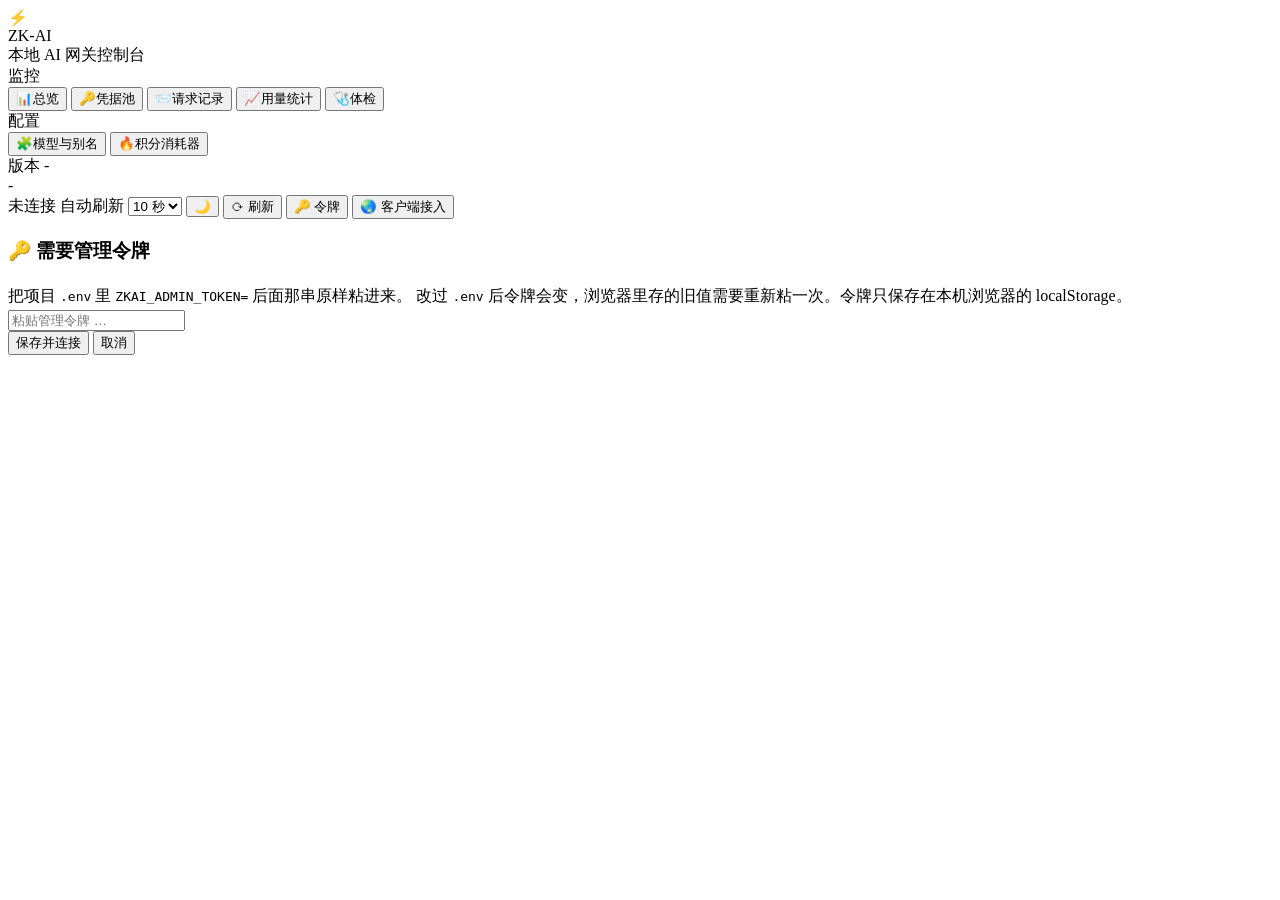
==== commit 2fc45915: "消耗器页面合并可编辑表格 + safety_margin 改 1.0 按实际值跑 前端(console.js): 窗口账表格从只读改为内联可编辑,5h剩余/本周剩余/下次重置/参与都是input,删除" ====
--- a/app/web/index.html
+++ b/app/web/index.html
@@ -4,812 +4,7 @@
 <meta charset="utf-8">
 <meta name="viewport" content="width=device-width, initial-scale=1, viewport-fit=cover">
 <title>ZK-AI 控制台</title>
-<style>
-  /* ==========================================================================
-     ZK-AI 控制台 · 浅色设计系统
-     配色：中性灰底 + 白卡片 + 单一蓝色主色 + 语义色（绿/琥珀/红/灰）
-     版式：中文优先，13 / 14 / 16 三档字号，4 / 8 / 12 / 16 间距栅格
-     ========================================================================== */
-  /* ==========================================================================
-     ZK-AI 控制台 · 设计系统（2026-09-30 参照 aihot.news/leaderboard 重做）
-
-     参考站的做法，以及为什么这样搬：
-       · 暖白纸底 #faf9f6 + 三档沉色（sunk/muted）分层，而不是冷灰平铺——
-         六屏运维数据连看一小时，冷灰会让眼睛先累；纸底降低文字的黑白对比峰值。
-       · 单一深青主色 #176b75（暗色模式亮青 #12ccd8）。原蓝色 #2563eb 是「通用
-         SaaS 蓝」，跟暖白底不咬合，且和告警红/通过绿的色相距离太近，状态徽标
-         在屏上一字排开时分不清谁是谁。
-       · 九档字阶（9 / 10.5 / 11 / 12 / 13 / 14.5 / 15 / 20 / 26），主力是 12 与
-         14.5——表格密度上限。原来只有 13 一档，导致「次要说明」和「正文」
-         只能用颜色区分，扫读时抓不住层级。
-       · mono 数字 + 列宽对齐：这是参考站 188 处 mono 的核心——一列 token 数
-         竖着扫，等宽才能比大小。原有实现把数字和标签用同一字体，数量级要看
-         完整个数字才知道。
-       · 胶囊徽标（rounded-full）承载状态：正常/冷却/异常/禁用四态在池子视图
-         里每行都有，胶囊比有边方块更省横向空间，也更像「标签」而非「按钮」。
-     色彩一律走 token，不写死 hex——暗色模式只换 token 值，不动一处选择器。
-     ========================================================================== */
-  :root {
-    /* 底色三档：页面 / 沉一档（分组底、表头）/ 沉二档（代码块、次级分区） */
-    --bg: #faf9f6;
-    --bg-sunk: #f3f3ef;
-    --bg-muted: #e9ede9;
-    --surface: #ffffff;
-    --surface-2: #fdfdfb;
-    --raised: #ffffff;
-    --sidebar: #fdfdfb;
-    --field: #eef1ed;
-    /* 文字四档：正文 / 次正文 / 辅助 / 最弱（占位、禁用） */
-    --ink: #202a30;
-    --ink-2: #303c42;
-    --ink-3: #59656b;
-    --ink-4: #657176;
-    --text: var(--ink);
-    --text-2: var(--ink-2);
-    --muted: var(--ink-3);
-    /* 线条三档：分隔 / 强分隔（表头、输入框边）/ 弱分隔（卡片内嵌块） */
-    --line: #dfe4e1;
-    --line-strong: #d1d9d5;
-    --line-soft: #e9ede9;
-    --border: var(--line);
-    --border-strong: var(--line-strong);
-    /* 主色：深青 */
-    --accent: #176b75;
-    --accent-hover: #145f68;
-    --accent-ink: #145f68;
-    --accent-soft: rgba(23, 107, 117, .08);
-    --accent-softer: rgba(23, 107, 117, .05);
-    --accent-border: rgba(23, 107, 117, .28);
-    /* 语义色：红=坏 / 琥珀=需注意 / 绿=好 / 灰=禁用 */
-    --err: #b3402a;   --err-soft: rgba(179, 64, 42, .08);  --err-border: rgba(179, 64, 42, .25);
-    --warn: #b8873a;  --warn-soft: rgba(184, 135, 58, .09); --warn-border: rgba(184, 135, 58, .28);
-    --ok: #2f7d5c;    --ok-soft: rgba(47, 125, 92, .09);   --ok-border: rgba(47, 125, 92, .25);
-    --neutral: #6b7684; --neutral-soft: rgba(107, 118, 132, .09); --neutral-border: rgba(107, 118, 132, .22);
-    /* 排行色：前三名与其余（池子/模型页里用来标「谁是首选」） */
-    --rank-1: #b3402a; --rank-2: #a3642f; --rank-3: #96702e; --rank-rest: #6b7684;
-    /* 圆角刻度（参考站 six-step） */
-    --radius: 8px;          /* 控件 */
-    --radius-sm: 6px;
-    --radius-tile: 10px;    /* 小组件 */
-    --radius-card: 12px;    /* 卡片 */
-    --radius-panel: 14px;   /* 大面板 */
-    /* 阴影克制：浅色模式下几乎只用一道 1px 边，阴影只给浮层 */
-    --shadow-sm: 0 1px 2px rgba(32, 42, 48, .04);
-    --shadow-md: 0 3px 12px rgba(32, 42, 48, .08);
-    --shadow-lg: 0 12px 32px rgba(32, 42, 48, .16);
-    /* 字阶（上面注释里的九档） */
-    --fs-9: 9px; --fs-10: 10.5px; --fs-11: 11px; --fs-12: 12px;
-    --fs-13: 13px; --fs-14: 14.5px; --fs-15: 15px; --fs-20: 20px; --fs-26: 26px;
-    --mono: ui-monospace, SFMono-Regular, "SF Mono", Menlo, Monaco, Consolas,
-            "Cascadia Mono", "Liberation Mono", monospace;
-    --sans: system-ui, -apple-system, BlinkMacSystemFont, "Segoe UI", "PingFang SC",
-            "Hiragino Sans GB", "HarmonyOS Sans SC", "Microsoft YaHei", sans-serif;
-  }
-  :root[data-theme="dark"] {
-    --bg: #13191c;
-    --bg-sunk: #182024;
-    --bg-muted: #202a2f;
-    --surface: #1a2226;
-    --surface-2: #1d272b;
-    --raised: #202a2f;
-    --sidebar: #161e21;
-    --field: rgba(255, 255, 255, .06);
-    --ink: #e7eceb;
-    --ink-2: #d2dada;
-    --ink-3: #a5b0b3;
-    --ink-4: #89979d;
-    --line: rgba(255, 255, 255, .08);
-    --line-strong: rgba(255, 255, 255, .12);
-    --line-soft: rgba(255, 255, 255, .06);
-    --accent: #12ccd8;
-    --accent-hover: #2ce2e8;
-    --accent-ink: #2ce2e8;
-    --accent-soft: rgba(18, 204, 216, .12);
-    --accent-softer: rgba(18, 204, 216, .06);
-    --accent-border: rgba(18, 204, 216, .32);
-    --err: #d86a52;  --err-soft: rgba(216, 106, 82, .12);  --err-border: rgba(216, 106, 82, .32);
-    --warn: #d3b26a; --warn-soft: rgba(211, 178, 106, .12); --warn-border: rgba(211, 178, 106, .32);
-    --ok: #5fc79a;   --ok-soft: rgba(95, 199, 154, .12);   --ok-border: rgba(95, 199, 154, .32);
-    --neutral: #7b869a; --neutral-soft: rgba(123, 134, 154, .12); --neutral-border: rgba(123, 134, 154, .28);
-    --rank-1: #d86a52; --rank-2: #d18a5e; --rank-3: #d3b26a; --rank-rest: #7b869a;
-    --shadow-sm: none;
-    --shadow-md: 0 6px 18px rgba(0, 0, 0, .35);
-    --shadow-lg: 0 16px 40px rgba(0, 0, 0, .45);
-  }
-
-  :root[data-theme="dark"] .card,
-  :root[data-theme="dark"] .tablewrap,
-  :root[data-theme="dark"] .filters,
-  :root[data-theme="dark"] .kpi,
-  :root[data-theme="dark"] .sidebar { box-shadow: none; }
-  :root[data-theme="dark"] .modal-mask,
-  :root[data-theme="dark"] #auth { background: rgba(6, 9, 14, .78); backdrop-filter: blur(2px); }
-  :root[data-theme="dark"] .toast { box-shadow: var(--shadow-md); }
-  :root[data-theme="dark"] .nav-item.active { background: var(--accent-soft); }
-  * { box-sizing: border-box; }
-  html { -webkit-text-size-adjust: 100%; }
-  /* 根节点水平禁止滚动：否则任何一处超宽都会把视口撑开（
-     innerWidth 翻到 869），固定定位的底部 Tab 就会飘到屏幕外。 */
-  html, body { max-width: 100%; overflow-x: hidden; }
-  html { overflow-x: hidden; }
-
-  body {
-    margin: 0; background: var(--bg); color: var(--text);
-    font: 13px/1.6 "Microsoft YaHei UI", "Microsoft YaHei", "PingFang SC",
-          "Segoe UI", system-ui, sans-serif;
-  }
-  h1, h2, h3, h4 { margin: 0; font-weight: 600; }
-  button { font: inherit; cursor: pointer; }
-  code, pre, .mono { font-family: "Cascadia Mono", Consolas, "Courier New", monospace; }
-
-  /* ---------- 应用骨架：左侧导航 + 内容区 ---------- */
-  .app { display: flex; min-height: 100vh; align-items: stretch; }
-  .sidebar {
-    width: 208px; flex: none; background: var(--surface);
-    border-right: 1px solid var(--border);
-    display: flex; flex-direction: column;
-    position: sticky; top: 0; height: 100vh; overflow-y: auto;
-    box-shadow: var(--shadow-sm);
-  }
-  .brand {
-    display: flex; align-items: center; gap: 9px;
-    padding: 16px 16px 14px; border-bottom: 1px solid var(--border);
-  }
-  .brand .mark {
-    width: 28px; height: 28px; border-radius: 7px; flex: none;
-    background: linear-gradient(135deg, var(--accent), #4f8cff);
-    display: grid; place-items: center; color: #fff; font-size: var(--fs-15);
-    box-shadow: 0 2px 6px rgba(37, 99, 235, .32);
-  }
-  .brand .name { font-size: var(--fs-15); font-weight: 700; letter-spacing: .2px; color: var(--text); }
-  .brand .sub { font-size: var(--fs-11); color: var(--muted); margin-top: 1px; }
-  .nav { padding: 10px 10px 6px; display: flex; flex-direction: column; gap: 2px; }
-  .nav-label {
-    font-size: var(--fs-11); color: var(--muted); font-weight: 600;
-    letter-spacing: .4px; padding: 10px 8px 4px;
-  }
-  .nav-item {
-    display: flex; align-items: center; gap: 9px;
-    padding: 8px 10px; border: none; border-radius: var(--radius-sm);
-    background: transparent; color: var(--text-2);
-    font-size: var(--fs-13); font-weight: 500; text-align: left; width: 100%;
-    transition: background .14s, color .14s;
-  }
-  .nav-item:hover { background: var(--bg-sunk); color: var(--text); }
-  /* 体检页是跳转（<a>）而非切视图（<button>）：去掉下划线，外观与其它项一致 */
-  a.nav-item { text-decoration: none; cursor: pointer; }
-  .nav-item.active {
-    background: var(--accent-soft); color: var(--accent); font-weight: 600;
-  }
-  .nav-item .ico { width: 16px; text-align: center; flex: none; opacity: .9; }
-  .nav-item .badge {
-    margin-left: auto; font-size: var(--fs-11); font-weight: 600;
-    background: var(--err); color: #fff; border-radius: 999px;
-    min-width: 17px; height: 17px; padding: 0 5px;
-    display: none; place-items: center;
-  }
-  .nav-item .badge.show { display: grid; }
-  .sidebar-foot {
-    margin-top: auto; padding: 12px; border-top: 1px solid var(--border);
-    font-size: var(--fs-11); color: var(--muted); line-height: 1.7;
-  }
-  .sidebar-foot .ver { color: var(--text-2); font-weight: 600; }
-
-  .content { flex: 1; min-width: 0; display: flex; flex-direction: column; }
-
-  /* ---------- 顶栏 ---------- */
-  .topbar {
-    display: flex; align-items: center; gap: 10px; flex-wrap: wrap;
-    padding: 10px 18px; background: var(--surface);
-    border-bottom: 1px solid var(--border);
-    position: sticky; top: 0; z-index: 30;
-  }
-  .conn {
-    display: inline-flex; align-items: center; gap: 7px;
-    font-size: var(--fs-12); color: var(--text-2);
-    background: var(--bg-sunk); border: 1px solid var(--border);
-    border-radius: 999px; padding: 3px 11px 3px 9px; max-width: 100%;
-  }
-  .dot { width: 8px; height: 8px; border-radius: 50%; display: inline-block; flex: none; }
-  .dot.on { background: var(--ok); box-shadow: 0 0 0 3px var(--ok-soft); }
-  .dot.off { background: var(--err); box-shadow: 0 0 0 3px var(--err-soft); }
-  .conn .txt { white-space: nowrap; overflow: hidden; text-overflow: ellipsis; }
-  .topbar .grow { flex: 1; }
-
-  .field-label { font-size: var(--fs-12); color: var(--muted); display: inline-flex; align-items: center; gap: 5px; }
-
-  /* ---------- 表单控件 ---------- */
-  input[type=text], input[type=number], input[type=password], select, textarea {
-    background: var(--surface); color: var(--text);
-    border: 1px solid var(--border-strong); border-radius: var(--radius-sm);
-    padding: 5px 9px; font: inherit; font-size: var(--fs-13);
-    transition: border-color .14s, box-shadow .14s;
-  }
-  /* mono 输入框：Key 值、模型 ID、token 数——等宽才看得出有没有多空格 */
-  input.mono { font-family: var(--mono); font-size: var(--fs-12); }
-  input:focus, select:focus, textarea:focus {
-    outline: none; border-color: var(--accent);
-    box-shadow: 0 0 0 3px var(--accent-soft);
-  }
-  input::placeholder, textarea::placeholder { color: var(--muted); }
-
-  /* ---------- 按钮 ---------- */
-  button, .btn {
-    background: var(--surface); color: var(--text-2);
-    border: 1px solid var(--line-strong); border-radius: var(--radius-sm);
-    padding: 5px 11px; font-weight: 500; font-size: var(--fs-13);
-    display: inline-flex; align-items: center; gap: 5px; white-space: nowrap;
-    transition: background .14s, border-color .14s, color .14s;
-  }
-  button:hover:not(:disabled), .btn:hover { border-color: var(--accent-border); color: var(--accent); }
-  button:disabled { opacity: .5; cursor: not-allowed; }
-  button.primary {
-    background: var(--accent); border-color: var(--accent); color: #fff; font-weight: 600;
-  }
-  button.primary:hover:not(:disabled) { background: var(--accent-hover); border-color: var(--accent-hover); color: #fff; }
-  button.danger { color: var(--err); border-color: var(--err-border); }
-  button.danger:hover:not(:disabled) { background: var(--err-soft); color: var(--err); border-color: var(--err); }
-  button.mini { padding: 1px 9px; font-size: var(--fs-12); border-radius: 999px; line-height: 18px; }
-  button.ghost { border-color: transparent; background: transparent; }
-  button.ghost:hover:not(:disabled) { background: var(--bg-sunk); }
-
-
-  /* ---------- 视图容器 ---------- */
-  main { flex: 1; padding: 16px 18px 56px; width: 100%; }
-  section.view { display: none; max-width: 1480px; margin: 0 auto; }
-  section.view.active { display: block; }
-
-  /* ---------- 页头 / 工具条 ---------- */
-  .view-head { display: flex; align-items: baseline; gap: 10px; flex-wrap: wrap; margin-bottom: 14px; }
-  .view-head h2 { font-size: var(--fs-20); }
-  .view-head .desc { font-size: var(--fs-12); color: var(--muted); }
-  .toolbar { display: flex; gap: 9px; align-items: center; flex-wrap: wrap; margin-bottom: 12px; }
-  .filters {
-    display: flex; gap: 8px; align-items: center; flex-wrap: wrap;
-    background: var(--surface); border: 1px solid var(--border);
-    border-radius: var(--radius); padding: 10px 12px; margin-bottom: 12px;
-    box-shadow: var(--shadow-sm);
-  }
-
-  /* ---------- 卡片 / KPI ---------- */
-  .grid { display: grid; gap: 12px; }
-  .kpis { grid-template-columns: repeat(auto-fit, minmax(178px, 1fr)); margin-bottom: 16px; }
-  .kpi {
-    background: var(--surface); border: 1px solid var(--line);
-    border-radius: var(--radius-card); padding: 13px 15px; box-shadow: var(--shadow-sm);
-  }
-  .kpi .k-label { font-size: var(--fs-12); color: var(--muted); margin-bottom: 5px; }
-  /* KPI 数字用 20px 而非 24px：本控制台一屏 5~6 个 KPI，24px 会把标签
-     挤成两行；20px 配 650 字重已足够抢占视线（参考站同级也是 20）。 */
-  .kpi .k-value {
-    font-size: var(--fs-20); font-weight: 650; line-height: 1.25; letter-spacing: -.2px;
-    font-family: var(--mono); font-variant-numeric: tabular-nums;
-  }
-  .kpi .k-sub { font-size: var(--fs-12); color: var(--muted); margin-top: 4px; line-height: 1.5; }
-  .kpi.is-ok .k-value { color: var(--ok); }
-  .kpi.is-warn .k-value { color: var(--warn); }
-  .kpi.is-err .k-value { color: var(--err); }
-  .card {
-    background: var(--surface); border: 1px solid var(--line);
-    border-radius: var(--radius-card); padding: 14px 16px; box-shadow: var(--shadow-sm);
-  }
-  .card > h3 { font-size: var(--fs-14); margin-bottom: 8px; }
-  .cards { grid-template-columns: repeat(auto-fill, minmax(300px, 1fr)); margin-bottom: 16px; }
-  .prov-card .p-head { display: flex; align-items: center; gap: 8px; margin-bottom: 6px; }
-  .prov-card .p-name { font-weight: 650; font-size: var(--fs-13); }
-  .prov-card .p-url {
-    font-size: var(--fs-11); color: var(--muted); word-break: break-all;
-    margin-bottom: 8px; line-height: 1.5;
-  }
-  .prov-card .p-models { font-size: var(--fs-12); color: var(--text-2); line-height: 1.7; }
-
-  h4.sec {
-    margin: 20px 0 9px; font-size: var(--fs-13); color: var(--text-2); font-weight: 600;
-    display: flex; align-items: center; gap: 8px;
-  }
-  h4.sec::after { content: ""; flex: 1; height: 1px; background: var(--line); }
-
-  /* ---------- 徽章 / 标签（胶囊化：状态是标签，不是按钮） ---------- */
-  .pill {
-    display: inline-flex; align-items: center; gap: 4px;
-    padding: 0 9px; border-radius: 999px; font-size: var(--fs-12); font-weight: 500;
-    border: 1px solid transparent; white-space: nowrap; line-height: 18px;
-  }
-  .pill.green { color: var(--ok); border-color: var(--ok-border); background: var(--ok-soft); }
-  .pill.red { color: var(--err); border-color: var(--err-border); background: var(--err-soft); }
-  .pill.amber { color: var(--warn); border-color: var(--warn-border); background: var(--warn-soft); }
-  .pill.gray { color: var(--neutral); border-color: var(--neutral-border); background: var(--neutral-soft); }
-  .pill.blue { color: var(--accent); border-color: var(--accent-border); background: var(--accent-soft); }
-  .chip {
-    display: inline-block; background: var(--bg-sunk);
-    border: 1px solid var(--line); border-radius: 5px;
-    padding: 0 7px; font-size: var(--fs-11); color: var(--text-2); margin: 1px 3px 1px 0;
-    line-height: 17px;
-  }
-  .rank {
-    display: inline-flex; align-items: center; justify-content: center;
-    min-width: 18px; padding: 0 5px; border-radius: 6px;
-    font-family: var(--mono); font-size: var(--fs-11); font-weight: 650;
-    font-variant-numeric: tabular-nums; line-height: 17px;
-    background: var(--bg-sunk); border: 1px solid var(--line); color: var(--muted);
-  }
-  .rank.rank-1 { color: var(--rank-1); border-color: var(--rank-1); }
-  .rank.rank-2 { color: var(--rank-2); border-color: var(--rank-2); }
-  .rank.rank-3 { color: var(--rank-3); border-color: var(--rank-3); }
-
-
-  /* ---------- 表格（本控制台的主体，按 aihot 排行榜的密度做） ---------- */
-  .tablewrap {
-    background: var(--surface); border: 1px solid var(--border);
-    border-radius: var(--radius-card); overflow: auto; max-height: 68vh;
-    box-shadow: var(--shadow-sm);
-  }
-  table { width: 100%; border-collapse: collapse; font-size: var(--fs-13); }
-  thead th {
-    text-align: left; padding: 8px 12px; color: var(--muted);
-    font-weight: 600; font-size: var(--fs-12); white-space: nowrap;
-    border-bottom: 1px solid var(--line-strong);
-    background: var(--bg-sunk); position: sticky; top: 0; z-index: 1;
-  }
-  tbody td {
-    padding: 7px 12px; border-bottom: 1px solid var(--line);
-    white-space: nowrap; vertical-align: middle;
-  }
-  tbody tr:last-child td { border-bottom: none; }
-  tbody tr:hover { background: var(--bg-sunk); }
-  tbody.clickable { cursor: pointer; }
-  /* 数字一律等宽 + 右对齐：一列数字竖着扫才比得了大小（参考站 188 处 mono 的理由） */
-  td.num, th.num { text-align: right; font-family: var(--mono); font-variant-numeric: tabular-nums; }
-  td.mono, th.mono { font-family: var(--mono); font-size: var(--fs-12); }
-  .ell { max-width: 260px; overflow: hidden; text-overflow: ellipsis; }
-  /* 主键列（模型 / 别名 / 凭据名）允许换行，别为它撑出横向滚动 */
-  td.name { white-space: normal; word-break: break-all; min-width: 168px; }
-  td.name .sub { display: block; font-size: var(--fs-11); color: var(--muted);
-                 margin-top: 2px; line-height: 1.6; }
-  td.acts, th.acts {
-    position: sticky; left: 0; z-index: 2;
-    background: var(--surface); border-right: 1px solid var(--line);
-    text-align: right; white-space: nowrap; padding: 7px 10px;
-  }
-  /* 主键列（模型 / 别名 / 凭据名）允许换行，别为它撑出横向滚动 */
-  td.name { white-space: normal; word-break: break-all; min-width: 168px; }
-  td.name .sub { display: block; font-size: var(--fs-11); color: var(--muted);
-                 margin-top: 3px; line-height: 1.6; }
-  /* 操作列固定在最左侧：宽表右滑时按钮永远在手边，不用先滚到底 */
-  th.acts, td.acts {
-    position: sticky; left: 0; z-index: 2;
-    background: var(--surface); border-right: 1px solid var(--border);
-    text-align: right; white-space: nowrap;
-  }
-  thead th.acts { z-index: 3; }
-  tbody tr:hover td.acts { background: var(--bg-sunk); }
-  td.acts .row-flex { justify-content: flex-end; gap: 4px; }
-  td.acts .cell-id { display: inline-flex; align-items: center; gap: 5px; }
-  td.acts .cell-id b { font-weight: 600; }
-  td.cell-sub { color: var(--muted); font-size: var(--fs-11); max-width: 150px;
-                overflow: hidden; text-overflow: ellipsis; }
-  td.acts button { margin: 0; }
-  /* 次要操作列（删除）钉在最右侧，和左側编辑形成一组 */
-  th.acts-end, td.acts-end {
-    position: sticky; right: 0; z-index: 2;
-    background: var(--surface); border-left: 1px solid var(--border);
-    text-align: center;
-  }
-  td.acts-end:empty { padding: 0; border-left: none; width: 0; }
-  thead th.acts-end { z-index: 3; }
-  tbody tr:hover td.acts-end { background: var(--bg-sunk); }
-
-  /* ---------- 需要处理 ---------- */
-  .attention {
-    border: 1px solid var(--warn-border); border-left: 3px solid var(--warn);
-    background: var(--warn-soft); border-radius: var(--radius);
-    padding: 12px 14px; margin-bottom: 16px;
-  }
-  .attention.is-err { border-color: var(--err-border); border-left-color: var(--err); background: var(--err-soft); }
-  .attention h3 {
-    font-size: var(--fs-13); margin-bottom: 9px; display: flex; align-items: center; gap: 7px;
-  }
-  .attention .att-row {
-    display: flex; align-items: center; gap: 10px; flex-wrap: wrap;
-    padding: 7px 0; border-top: 1px solid var(--border);
-    font-size: var(--fs-13);
-  }
-  .attention .att-row:first-of-type { border-top: none; }
-  .attention .att-msg { flex: 1; min-width: 220px; }
-  .attention .att-ico { flex: none; }
-  /* 「📋 怎么补」展开的命令块：要能整段选中复制，所以用 pre 且不截断 */
-  .attention .att-fix {
-    margin: 2px 0 8px; padding: 8px 10px; border-radius: 8px;
-    background: var(--bg-sunk);
-    border: 1px solid var(--border);
-  }
-  .attention .att-fix pre {
-    margin: 0 0 6px; white-space: pre-wrap; word-break: break-all;
-    font-family: var(--mono, ui-monospace, monospace); font-size: var(--fs-11);
-    user-select: all;
-  }
-  .attention .att-fix p { margin: 0; }
-  .attention .att-fix code { font-size: var(--fs-11); }
-  .attention .empty { font-size: var(--fs-13); color: var(--text-2); }
-  /* 按别名表格的病态行：io 比超阈值时整行着色，不用读数字就知道该看哪条链 */
-  tbody tr.is-warn { background: var(--warn-soft); }
-  tbody tr.is-bad { background: var(--err-soft); }
-  .attention.is-warn { border-color: var(--warn-border); border-left-color: var(--warn); background: var(--warn-soft); }
-
-  /* ---------- 配置表单（消耗器页） ---------- */
-  .cfg-grid { display: grid; grid-template-columns: repeat(auto-fit, minmax(240px, 1fr)); gap: 12px 14px; }
-  .cfg-grid .field { display: flex; flex-direction: column; gap: 5px; font-size: var(--fs-12); color: var(--text-2); }
-  .cfg-grid .field input, .cfg-grid .field textarea {
-    font: inherit; font-size: var(--fs-13); color: var(--text); background: var(--bg-sunk);
-    border: 1px solid var(--border); border-radius: var(--radius-sm); padding: 7px 9px; resize: vertical;
-  }
-  .cfg-grid .field input:focus, .cfg-grid .field textarea:focus { outline: none; border-color: var(--accent); }
-  .tag {
-    display: inline-block; font-size: var(--fs-11); padding: 1px 7px; border-radius: 999px;
-    border: 1px solid var(--border); color: var(--text-2); background: var(--bg-sunk);
-  }
-  .tag.is-ok { color: var(--ok); border-color: var(--ok-border, var(--border)); background: var(--ok-soft); }
-  .tag.is-warn { color: var(--warn); border-color: var(--warn-border, var(--border)); background: var(--warn-soft); }
-  .tag.is-err { color: var(--err); border-color: var(--err-border, var(--border)); background: var(--err-soft); }
-
-  /* ---------- 抽屉 ---------- */
-  /* 底部 Tab 只属于手机：桌面上侧边导航才是主导航，这个要隐藏。 */
-  #mnav { display: none; }
-
-  #drawer {
-    position: fixed; top: 0; right: 0; height: 100vh; width: min(700px, 94vw);
-    background: var(--surface); border-left: 1px solid var(--border);
-    box-shadow: var(--shadow-lg);
-    transform: translateX(105%); transition: transform .2s ease;
-    z-index: 40; overflow: auto; padding: 18px 20px 40px;
-  }
-  #drawer.open { transform: none; }
-  #drawer .dr-head {
-    display: flex; align-items: center; gap: 10px; margin-bottom: 14px;
-    position: sticky; top: -18px; background: var(--surface);
-    padding: 12px 0 10px; margin-top: -18px; z-index: 2;
-    border-bottom: 1px solid var(--border);
-  }
-  #drawer .dr-head h2 { font-size: var(--fs-15); flex: 1; }
-  dl.detail {
-    display: grid; grid-template-columns: 118px 1fr; gap: 6px 12px;
-    font-size: var(--fs-13); margin: 0 0 16px;
-  }
-  dl.detail dt { color: var(--muted); }
-  dl.detail dd { margin: 0; word-break: break-all; white-space: normal; }
-  .bar { height: 7px; background: var(--bg-muted); border-radius: 4px; overflow: hidden; min-width: 60px; }
-  .bar i { display: block; height: 100%; background: var(--accent); border-radius: 4px; }
-
-  /* ---------- Toast ---------- */
-  #toasts {
-    position: fixed; right: 18px; bottom: 18px; display: flex;
-    flex-direction: column; gap: 8px; z-index: 60; max-width: calc(100vw - 36px);
-  }
-  .toast {
-    background: var(--surface); border: 1px solid var(--border);
-    border-left: 3px solid var(--accent); border-radius: var(--radius);
-    padding: 10px 14px; max-width: 420px; font-size: var(--fs-13);
-    box-shadow: var(--shadow-md); animation: toast-in .18s ease;
-  }
-  .toast.err { border-left-color: var(--err); }
-  .toast.ok { border-left-color: var(--ok); }
-  @keyframes toast-in { from { opacity: 0; transform: translateY(6px); } to { opacity: 1; transform: none; } }
-
-  /* ---------- 弹窗 ---------- */
-  /* 2026-09-30：七个弹窗原本共用同一个 z-index（55），于是「谁盖住谁」只由
-     DOM 顺序决定——子弹窗若写在父弹窗前面就会被压住，运营者的体验是
-     「点了没反应」。三个真实症状同源：
-       新建供应商 → 保存：该弹出的「加 Key」被供应商列表盖住；
-       模型市场 → ＋ 添加：预填好的模型表单被市场列表盖住；
-     层级现在按树分层写在这里（子永远高于父），另配 JS 的 closeModals()
-     保证同一时刻只留一层遮罩。新增弹窗时挑一级加一行即可，不用再算顺序。 */
-  #auth { z-index: 70; }                                  /* 令牌失校验必须压住一切 */
-  .modal-mask { z-index: 55; }
-  /* 被唤起的孩子（父 → 子：父关了才轮到它们） */
-  #model-modal, #alias-modal, #limits-modal { z-index: 56; }
-  /* 唤起者（在市场/供应商/凭据池里点开） */
-  #market-modal, #addkey-modal, #chatgpt-modal { z-index: 57; }
-  /* 供应商管理本身也是唤起者，要在凭据池之上 */
-  #providers-modal { z-index: 58; }
-
-  .modal-mask {
-    position: fixed; inset: 0; background: rgba(15, 23, 42, .42);
-    display: none; align-items: flex-start; justify-content: center;
-    backdrop-filter: blur(2px); overflow: auto; padding: 40px 14px;
-  }
-  .modal-mask.show { display: flex; }
-  .modal-mask .card { width: min(780px, 94vw); box-shadow: var(--shadow-lg); }
-  .modal-mask .card.wide { width: min(980px, 96vw); }
-  .modal-mask h3 {
-    font-size: var(--fs-15); margin-bottom: 4px; display: flex; align-items: center; gap: 8px;
-  }
-  /* 弹窗右上角关闭钮：标题是 flex 行，✕ 推到最右 */
-  .modal-mask h3 .modal-x { margin-left: auto; flex: none; }
-  .modal-mask .modal-sub { font-size: var(--fs-12); color: var(--muted); margin-bottom: 14px; line-height: 1.7; }
-  .formgrid { display: grid; grid-template-columns: repeat(auto-fit, minmax(210px, 1fr)); gap: 11px 14px; }
-  .formgrid label { display: flex; flex-direction: column; gap: 4px; font-size: var(--fs-12); color: var(--muted); }
-  .formgrid label.wide { grid-column: 1 / -1; }
-  .formgrid input, .formgrid select, .formgrid textarea { width: 100%; }
-  .formgrid .hint { font-size: var(--fs-11); color: var(--muted); line-height: 1.6; }
-  /* 接口模型开关：一个真正的 switch，不是 checkbox——「越过首位」是个状态，
-     不是一次勾选，视觉上要能一眼看出当前是开还是关。 */
-  .fmrow { display: flex; align-items: center; gap: 10px; flex-wrap: wrap; }
-  .fmswitch { position: relative; display: inline-flex; align-items: center; gap: 8px; cursor: pointer; user-select: none; }
-  .fmswitch input { position: absolute; opacity: 0; width: 0; height: 0; }
-  .fmtrack {
-    width: 38px; height: 21px; border-radius: 11px; background: var(--border);
-    transition: background .16s ease; flex: none; position: relative;
-  }
-  .fmtrack::after {
-    content: ""; position: absolute; top: 2.5px; left: 2.5px; width: 16px; height: 16px;
-    border-radius: 50%; background: #fff; transition: transform .16s ease;
-    box-shadow: 0 1px 3px rgba(0,0,0,.28);
-  }
-  .fmswitch input:checked + .fmtrack { background: var(--accent, #4b8bff); }
-  .fmswitch input:checked + .fmtrack::after { transform: translateX(17px); }
-  .fmswitch input:focus-visible + .fmtrack { outline: 2px solid var(--accent, #4b8bff); outline-offset: 2px; }
-  .fmlabel { font-size: var(--fs-12); color: var(--muted); }
-  .fmlabel b { color: var(--text); font-weight: 600; }
-  .modal-actions {
-    display: flex; gap: 8px; align-items: center; flex-wrap: wrap;
-    margin-top: 18px; padding-top: 14px; border-top: 1px solid var(--border);
-  }
-  .capgrid { display: grid; grid-template-columns: repeat(4, 1fr); gap: 9px 12px; }
-  .capgrid label { display: flex; flex-direction: column; gap: 3px; font-size: var(--fs-12); color: var(--muted); }
-  .dep-card {
-    border: 1px solid var(--border); border-radius: var(--radius-sm);
-    padding: 11px 12px; margin-top: 9px; background: var(--bg-sunk);
-  }
-  .dep-card .row-flex { margin-bottom: 7px; }
-  .facts-card {
-    border: 1px solid var(--accent); border-radius: var(--radius-sm);
-    padding: 11px 13px; margin-bottom: 14px; background: var(--accent-soft);
-  }
-  .facts-card .f-title { font-size: var(--fs-13); font-weight: 600; margin-bottom: 8px; }
-
-  /* ---------- 令牌弹窗 ---------- */
-  #auth {
-    position: fixed; inset: 0; background: rgba(15, 23, 42, .42);
-    display: none; align-items: center; justify-content: center;
-    z-index: 50; backdrop-filter: blur(3px); padding: 20px;
-  }
-  #auth.show { display: flex; }
-  #auth .card { width: 440px; max-width: 94vw; box-shadow: var(--shadow-lg); }
-  #auth .card h3 { font-size: var(--fs-15); margin-bottom: 8px; }
-  #auth input { width: 100%; margin: 12px 0; }
-  #auth .row-flex { margin-top: 6px; }
-
-  .row-flex { display: flex; gap: 6px; align-items: center; flex-wrap: wrap; }
-  .grow { flex: 1; }
-  .muted { color: var(--muted); }
-  .small { font-size: var(--fs-12); }
-  .tiny { font-size: var(--fs-11); }
-  .ok-text { color: var(--ok); }
-  .warn-text { color: var(--warn); }
-  .err-text { color: var(--err); }
-  .strong { font-weight: 600; }
-  .note-block {
-    font-size: var(--fs-12); color: var(--text-2); line-height: 1.8;
-    background: var(--bg-sunk); border: 1px solid var(--border);
-    border-radius: var(--radius-sm); padding: 10px 12px; margin-top: 12px;
-  }
-  details.raw { font-size: var(--fs-12); color: var(--muted); margin-top: 8px; }
-  details.raw summary { cursor: pointer; user-select: none; }
-  details.raw pre {
-    white-space: pre-wrap; word-break: break-all; margin: 8px 0 0;
-    background: var(--bg-sunk); border: 1px solid var(--border);
-    border-radius: var(--radius-sm); padding: 10px 12px; max-height: 320px; overflow: auto;
-  }
-  hr.sep { border: none; border-top: 1px solid var(--border); margin: 16px 0; }
-
-  /* ================================================================
-     窄屏（手机）信息架构
-
-    案例展示：左侧导航 + 001/003/005 三列卡片，手机上每个卡片仍然一行三个。
-     只有 390px 的屏幕：内容区一屏一个视图，底部是四个指纹可及的 Tab；
-     表格全部变成卡片堆叠（每行一张卡，字段名显示在值的左侧），
-     所以不再需要横向拖动。
-     ================================================================ */
-  @media (max-width: 860px) {
-    /* ---- 1. 框架：侧栏隐藏，底部 Tab 接管 ---- */
-    .app { flex-direction: column; }
-    .sidebar { display: none !important; }
-    .content { min-width: 0; }
-    main { padding: 12px 12px 76px; }
-    section.view { max-width: none; }
-    .topbar {
-      position: sticky; top: 0; z-index: 40;
-      padding: 8px 12px; gap: 6px; flex-wrap: wrap;
-      background: var(--surface);
-      border-bottom: 1px solid var(--border);
-    }
-    .topbar .conn { order: -1; flex: 1 1 100%; }
-    .topbar #quarantine-banner { flex: 1 1 100%; }
-    .topbar label.field-label { display: none; }
-    .topbar .grow { display: none; }
-    /* 按钮改成四个":名称 + 图标仍然在，但占据更小可点 */
-    .topbar button { flex: 1 1 auto; min-width: 0;
-      padding: 6px 8px; font-size: var(--fs-12); }
-
-    /* ---- 2. 底部 Tab 栏 ---- */
-    #mnav {
-      position: fixed; left: 0; right: 0; bottom: 0; z-index: 45;
-      display: grid; grid-template-columns: repeat(4, 1fr);
-      background: var(--surface);
-      border-top: 1px solid var(--border);
-      padding-bottom: env(safe-area-inset-bottom, 0);
-    }
-    #mnav a {
-      display: flex; flex-direction: column; align-items: center; gap: 2px;
-      padding: 7px 2px 6px; font-size: 11px; color: var(--muted);
-      text-decoration: none; border-radius: 0;
-    }
-    #mnav a .ico { font-size: 17px; line-height: 1; }
-    #mnav a.on { color: var(--accent-ink); background: var(--accent-soft); }
-
-
-    /* ---- 3. 卡片合并：多列 KPI → 两列，配置表单 → 单列 ---- */
-    .grid.kpis, .cfg-grid { grid-template-columns: repeat(2, minmax(0, 1fr)); }
-    .formgrid { grid-template-columns: minmax(0, 1fr); }
-    .grid.kpis .kpi, .cfg-grid .field { min-width: 0; }
-    /* 手机 KPI 只留前两个最关键的（账号数、目标池），其余次要指标折叠 */
-    .grid.kpis .kpi:nth-child(n+3) { display: none; }
-    .kpi .k-value { font-size: var(--fs-15); overflow-wrap: anywhere; }
-    .kpi .k-sub { font-size: var(--fs-11); overflow-wrap: anywhere; }
-
-    /* ---- 4. 表格 → 卡片堆叠（核心） ---- */
-    /* 表格卡片化后不应该再横向滚动，但要截断子元素的溢出——
-       否则一个写死宽度的 td 依然会把视图撑开。 */
-    .tablewrap { overflow: hidden; border: none; }
-    .tablewrap table, .tablewrap table.small { display: block; width: 100%; }
-    .tablewrap thead { display: none; }
-    .tablewrap tbody { display: block; }
-    .tablewrap tbody tr {
-      display: grid; grid-template-columns: minmax(0, 1fr);
-      gap: 1px; padding: 10px 11px;
-      border: 1px solid var(--border); border-radius: 12px;
-      background: var(--panel); margin-bottom: 9px;
-      box-shadow: var(--shadow-sm);
-    }
-    .tablewrap tbody td {
-      display: flex; align-items: baseline; gap: 9px;
-      padding: 2px 0; border: none; min-width: 0;
-      font-size: var(--fs-13); text-align: left;
-    }
-    /* td 是 flex 容器，子元素默认不会收缩到小于 min-content（
-       那个 392px 的 modelscope → deepseek-ai/... 块就是这样把视图撑开的）。
-       所有 flex 子项都要 min-width: 0 + 允许断行。 */
-    .tablewrap tbody td > * { min-width: 0; }
-    .tablewrap tbody td > div { flex: 1 1 auto; }
-    .tablewrap tbody td .chip { white-space: normal; }
-    /* 字段名自动插在值前面 */
-    .tablewrap tbody td::before {
-      content: attr(data-label);
-      flex: none; width: 4.9em;
-      color: var(--muted); font-size: var(--fs-11);
-      line-height: 1.6; text-align: right;
-      font-variant-numeric: tabular-nums;
-    }
-    .tablewrap tbody td[data-label=""]::before { display: none; }    /* 每张卡的第一个字段（通常是身份：凭证 / 模型 / 别名）要突出，
-       否则 16 张卡看起来全一样，运营者得一行行扫。 */
-    .tablewrap tbody td:first-child {
-      font-size: var(--fs-13); padding-bottom: 4px; margin-bottom: 3px;
-      border-bottom: 1px dashed var(--border);
-    }
-    .tablewrap tbody td:first-child::before {
-      width: 4.9em; color: var(--text-2); font-weight: 600;
-    }
-
-    /* 进度条：Sketch绘制时用的内联 px 宽度在手机上会把单元格撑开，
-       这里改为流式（占满剩余空间，长度由 i 的宽度表达）。 */
-    .tablewrap tbody td .bar { width: auto !important; flex: 1 1 auto; min-width: 0; }
-    /* 部署链、链路这类“modelscope → deepseek-ai/...”的长串：
-       箭头和 / 不产生断行机会，手机上会把单元格撑开 400+px。
-       这里允许在任意字符之间断行（只影响手机）。 */
-    /* 长串（部署链 / 解析结果 / 链路）在手机上必须能断行，
-       否则一个单词就把整个视图撑开几百 px。
-       break-all 而不是 break-word：后者在“modelscope → deepseek-ai/...”
-       这种没有空格的长串上仍然不断行。 */
-    .tablewrap tbody td { overflow-wrap: anywhere; word-break: break-all; }
-    .tablewrap tbody td * { overflow-wrap: anywhere; word-break: break-all; }
-    .tablewrap table { table-layout: fixed; }
-
-    .row-flex { flex-wrap: wrap; min-width: 0; }
-    .row-flex > .small { white-space: nowrap; }
-
-    .ell { max-width: none; }
-    td.cell-sub { max-width: none; }
-    /* 操作列：一字排开，不要一堆小按钮挤在一行 */
-    .tablewrap tbody td.acts { padding-top: 6px; margin-top: 4px;
-      border-top: 1px dashed var(--border); flex-wrap: wrap; gap: 6px; }
-    .tablewrap tbody td.acts::before { width: 100%; }
-    .tablewrap tbody td.acts button { flex: 1 1 auto; min-width: 72px; }
-
-    /* 校验与输入的单元格不要被 5.6em 标签挤缩 */
-    .tablewrap tbody td:has(input, select, textarea, button:only-child) {
-      display: block;
-    }
-    .tablewrap tbody td:has(input, select, textarea, button:only-child)::before {
-      display: inline-block; width: auto; margin-right: 6px;
-    }
-    .tablewrap tbody td:has(input, select, textarea) input,
-    .tablewrap tbody td:has(input, select, textarea) select { width: 100%; }
-
-
-    /* ---- 5. 对话框抽屉：成为全屏 ---- */
-    .modal-mask { padding: 0; align-items: stretch; }
-    .modal-mask .card, .modal-mask .card.wide {
-      width: 100%; min-height: 100%; border-radius: 0;
-      border: none; padding: 14px 14px 20px;
-    }
-    .modal-mask .card.wide { width: 100%; }
-    /* 弹窗标题吸顶：长表单滚动时 ✕ 关闭按钮始终可见 */
-    .modal-mask .card > h3 {
-      position: sticky; top: 0; z-index: 3;
-      background: var(--panel);
-      padding: 6px 0; margin-top: -6px;
-    }
-    /* 配置片段代码块：手机上别占 280px 满屏，长串允许断行不外溢 */
-    #cg-snippet { max-height: 180px; overflow-wrap: anywhere; word-break: break-all; white-space: pre-wrap; }
-    #auth .card { width: 100%; max-width: none; }
-    #toasts { left: 12px; right: 12px; align-items: stretch; }
-    .toast { max-width: none; }
-    #drawer { width: 100vw; max-width: 100vw; }
-    #mnav { max-width: 100vw; }
-    #toasts { max-width: calc(100vw - 24px); }
-    .modal-mask { max-width: 100vw; overflow: auto; }
-    .modal-mask .card, .modal-mask .card.wide { max-width: 100vw; }
-
-    /* ---- 6. 日志、预览与字体 ---- */
-    #bl-log { height: 220px; font-size: 11px; }
-    .note { font-size: var(--fs-12); }
-    .view-head h2 { font-size: var(--fs-16); }
-    .view-head .desc { font-size: var(--fs-12); }
-    h4.sec { font-size: var(--fs-13); margin-top: 18px; }
-    pre { font-size: 11px; }
-    /* 默认字体去限，防止 iOS 自动放大 */
-    body { -webkit-text-size-adjust: 100%; }
-
-    /* ============================================================
-       手机上把长页面改成「手风琴」：一次只展开一个片段。
-       消耗器页 3500+px，全展开时运营者得滚半天才找得到想要的那一节。
-       ============================================================ */
-    .msec { border: 1px solid var(--border); border-radius: 12px; background: var(--panel); margin-bottom: 9px; overflow: hidden; }
-    .msec > .msec-head {
-      display: flex; align-items: center; gap: 9px; width: 100%;
-      padding: 12px 13px; background: none; border: none; text-align: left;
-      font: inherit; color: var(--text); cursor: pointer;
-    }
-    .msec > .msec-head .msec-ico { font-size: 16px; flex: none; }
-    .msec > .msec-head .msec-title {
-      font-weight: 600; font-size: var(--fs-13);
-      flex: 1 1 auto; min-width: 0;
-      overflow: hidden; text-overflow: ellipsis; white-space: nowrap;
-    }
-    .msec > .msec-head .msec-hint { margin-left: auto; color: var(--muted); font-size: var(--fs-11); flex: none; }
-    .msec > .msec-head .msec-arrow { color: var(--muted); font-size: 11px; flex: none; transition: transform .15s; }
-    .msec.open > .msec-head .msec-arrow { transform: rotate(90deg); }
-    .msec > .msec-body { display: none; padding: 0 12px 13px; }
-    .msec.open > .msec-body { display: block; }
-    /* 手风琴里的 h4 不再需要那么多上边距 */
-    .msec > .msec-body h4.sec:first-child { margin-top: 4px; }
-    .msec > .msec-body h4.sec { margin-top: 16px; }
-
-    .mnav-list { display: flex; flex-direction: column; gap: 6px; margin-top: 10px; }
-    .mnav-row {
-      display: flex; align-items: center; gap: 10px;
-      padding: 11px 12px; border: 1px solid var(--border);
-      border-radius: 10px; background: var(--panel);
-      color: var(--text); text-decoration: none; font-size: var(--fs-13);
-    }
-    .mnav-row .ico { font-size: 17px; }
-    .mnav-row:active { background: var(--accent-soft); }
-
-    /* 点击区域不小于 34px */
-    button, .nav-item, #mnav a, select, input, textarea { min-height: 34px; }
-  }
-
-</style>
+<link rel="stylesheet" href="/ui/console.css">
 </head>
 <body>
 <div class="app">
@@ -827,7 +22,7 @@
       <button class="nav-item" data-view="pool"><span class="ico">🔑</span>凭据池</button>
       <button class="nav-item" data-view="requests"><span class="ico">📨</span>请求记录</button>
       <button class="nav-item" data-view="usage"><span class="ico">📈</span>用量统计</button>
-      <a class="nav-item" href="/ui/report"><span class="ico">🩺</span>体检</a>
+      <button class="nav-item" data-view="report"><span class="ico">🩺</span>体检</button>
       <div class="nav-label">配置</div>
       <button class="nav-item" data-view="models"><span class="ico">🧩</span>模型与别名</button>
       <button class="nav-item" data-view="burner"><span class="ico">🔥</span>积分消耗器</button>
@@ -866,6 +61,7 @@
       <section class="view" id="view-usage"></section>
       <section class="view" id="view-models"></section>
       <section class="view" id="view-burner"></section>
+      <section class="view" id="view-report"></section>
     </main>
   </div>
 </div>
@@ -889,2841 +85,6 @@
   <button id="auth-cancel">取消</button></div>
 </div></div>
 
-<script>
-"use strict";
-/* ================= 基础工具 ================= */
-const $ = sel => document.querySelector(sel);
-const esc = v => String(v ?? "").replace(/[&<>"']/g, c => (
-  {"&":"&amp;","<":"&lt;",">":"&gt;",'"':"&quot;","'":"&#39;"}[c]));
-/* ================= 手机版 Tab 栅 + 抽屉 =================
- * 手机上靠下面四个指可及的 Tab + 抽屉（“更多”）转站；
- * Tab 由 JS 从现有导航派生，不另写一份清单。
- * 表格里每个 td 打上 data-label 后交给 CSS 排版，JS 只负责打标签。
- * ==================================================================== */
-const MNAV = [
-  { view: "overview", ico: "📊", label: "总览" },
-  { view: "models",   ico: "🧩", label: "模型" },
-  { view: "burner",   ico: "🔥", label: "消耗器" },
-  { view: "more",     ico: "•••", label: "更多" },
-];
-
-function mnavBuild() {
-  const bar = $("#mnav");
-  if (!bar) return;
-  bar.innerHTML = MNAV.map(m =>
-    `<a href="javascript:void 0" data-mnav="${m.view}"><span class="ico">${m.ico}</span>${m.label}</a>`
-  ).join("");
-  bar.querySelectorAll("a[data-mnav]").forEach(a => {
-    a.onclick = () => {
-      const v = a.dataset.mnav;
-      if (v === "more") { mnavMore(); return; }
-      switchView(v);
-    };
-  });
-}
-
-function mnavPanel(html) {
-  const d = $("#drawer");
-  if (!d) return;
-  d.innerHTML = html;
-  d.classList.add("open");
-}
-
-function mnavClose() {
-  const d = $("#drawer");
-  if (d) d.classList.remove("open");
-}
-
-function mnavMore() {
-  // 「更多」抽：桌面侧栏的其余入口，一行一个，挤指够得到
-  const items = [
-    { view: "pool", ico: "🔑", label: "凭证池" },
-    { view: "requests", ico: "📨", label: "请求记录" },
-    { view: "usage", ico: "📈", label: "用量统计" },
-    { href: "/ui/report", ico: "🏥", label: "健康报告" },
-    { href: "/ui/agent", ico: "🤖", label: "Agent 任务台" },
-  ];
-  const rows = items.map(m => {
-    const attrs = m.href ? `href="${m.href}"` : `href="javascript:void 0" data-go="${m.view}"`;
-    return `<a class="mnav-row" ${attrs}><span class="ico">${m.ico}</span>`
-      + `<span class="grow" style="text-align:left">${m.label}</span><span class="muted">›</span></a>`;
-  }).join("");
-  mnavPanel(`<div class="dr-head"><h2 class="grow">更多</h2>`
-    + `<button class="mini" id="mnav-close">✕ 关闭</button></div>`
-    + `<div class="mnav-list">${rows}</div>`);
-  const closeBtn = $("#mnav-close");
-  if (closeBtn) closeBtn.onclick = mnavClose;
-  document.querySelectorAll("#drawer a[data-go]").forEach(a => {
-    a.onclick = () => { mnavClose(); switchView(a.dataset.go); };
-  });
-}
-
-function mnavSync() {
-  const bar = $("#mnav");
-  if (!bar) return;
-  bar.querySelectorAll("a[data-mnav]").forEach(a => {
-    a.classList.toggle("on", a.dataset.mnav === state.view);
-  });
-}
-
-/** 手机上把长页面改成手风琴：每个 h4.sec 开头的片段包成可折叠的一块。
-
-    消耗器页 3500+px，全展开时运营者得滚半天才找得到想要的那一节。
-    默认展开第一个（通常是状态/总览），其余折起来。
-*/
-function accordionSections(root) {
-  if (!window.matchMedia("(max-width: 860px)").matches) return;
-  const scope = root || document;
-  scope.querySelectorAll("section.view h4.sec").forEach((h) => {
-    if (h.dataset.acc === "1") return;
-    h.dataset.acc = "1";
-    // 默认展开「这个视图里的第一个」而不是全站第一个：
-    // forEach 索引跨所有 section，用它判断会让后面几个视图永远折起。
-    const view = h.closest("section.view");
-    const isFirst = view && view.querySelector("h4.sec") === h;
-    // 收集这个 h 之后、下一个 h4.sec 之前的所有兄彆
-    const body = [];
-    let n = h.nextElementSibling;
-    while (n && !(n.tagName === "H4" && n.classList.contains("sec"))) {
-      body.push(n);
-      n = n.nextElementSibling;
-    }
-    if (!body.length) return;
-    const sec = document.createElement("div");
-    sec.className = "msec" + (isFirst ? " open" : "");
-    h.parentNode.insertBefore(sec, h);
-    sec.innerHTML = `<button class="msec-head" type="button">
-        <span class="msec-ico">📎</span>
-        <span class="msec-title">${esc(h.textContent || "")}</span>
-        <span class="msec-arrow">›</span>
-      </button><div class="msec-body"></div>`;
-    const hold = sec.querySelector(".msec-body");
-    body.forEach(el => hold.appendChild(el));
-    sec.querySelector(".msec-head").onclick = () => sec.classList.toggle("open");
-  });
-}
-
-/** 给表格里每个 td 打上 data-label（取自 thead 的 th）。
- *  已经有的不覆盖：那些是 JS 自己写好的更明确的名字。 */
-function tableCards() {
-  if (window.matchMedia("(max-width: 860px)").matches === false) return;
-  document.querySelectorAll(".tablewrap table").forEach(table => {
-    const heads = [...table.querySelectorAll("thead th")].map(th =>
-      (th.textContent || "").trim());
-    if (!heads.length) return;
-    [...table.querySelectorAll("tbody tr")].forEach(tr => {
-      [...tr.children].forEach((td, i) => {
-        if (!(td instanceof HTMLTableCellElement)) return;
-        if (td.dataset.label !== undefined) return;
-        td.dataset.label = heads[i] || "";
-      });
-    });
-  });
-}
-
-const state = {
-  view: "overview",
-  token: localStorage.getItem("zkai_admin_token") || "",
-  timer: null,
-  poolAt: 0,
-  req: { offset: 0, size: 50, total: 0 },
-  providers: [],
-  usageDays: 7,
-};
-
-function toast(msg, kind = "") {
-  const el = document.createElement("div");
-  el.className = "toast " + kind;
-  el.textContent = msg;
-  $("#toasts").appendChild(el);
-  setTimeout(() => el.remove(), 4200);
-}
-
-/** DB 时间戳是「无时区 UTC」——补上 Z 再按本地时区展示。 */
-function fmtTime(iso) {
-  if (!iso) return "-";
-  let s = String(iso);
-  if (s.includes("T") && !/([Zz]|[+-]\d\d:?\d\d)$/.test(s)) s += "Z";
-  const d = new Date(s);
-  if (isNaN(d)) return s;
-  // 今天以内只显小时分秒（省空间），超过就带日期——
-  // 否则手机上看到一个 10:44:41 完全无法判断是否过期。
-  const now = new Date();
-  const sameDay = d.toDateString() === now.toDateString();
-  const opts = {
-    hour12: false, hour: "2-digit", minute: "2-digit", second: "2-digit",
-  };
-  if (!sameDay) { opts.month = "numeric"; opts.day = "numeric"; }
-  return d.toLocaleString("zh-CN", opts);
-}
-function fmtEpoch(ts) {
-  if (!ts) return "-";
-  return new Date(ts * 1000).toLocaleString("zh-CN", { hour12: false });
-}
-function ago(iso) {
-  let s = String(iso || "");
-  if (s.includes("T") && !/([Zz]|[+-]\d\d:?\d\d)$/.test(s)) s += "Z";
-  const d = new Date(s); if (isNaN(d)) return "-";
-  const sec = Math.max(0, (Date.now() - d.getTime()) / 1000);
-  if (sec < 60) return Math.round(sec) + " 秒前";
-  if (sec < 3600) return Math.round(sec / 60) + " 分钟前";
-  if (sec < 86400) return (sec / 3600).toFixed(1) + " 小时前";
-  return (sec / 86400).toFixed(1) + " 天前";
-}
-function num(n) { return (n ?? 0).toLocaleString("zh-CN"); }
-function pct(v) { return v == null ? "-" : (v * 100).toFixed(1) + "%"; }
-function dur(sec) {
-  sec = Math.max(0, Math.round(sec || 0));
-  if (sec < 60) return sec + "s";
-  if (sec < 3600) return Math.floor(sec / 60) + "m" + (sec % 60 ? (sec % 60) + "s" : "");
-  return Math.floor(sec / 3600) + "h" + Math.floor((sec % 3600) / 60) + "m";
-}
-const STATUS_PILL = {
-  healthy: ["green", "正常"], cooldown: ["amber", "冷却"],
-  unhealthy: ["red", "异常"], disabled: ["gray", "禁用"],
-  success: ["green", "成功"], error: ["red", "失败"],
-  cancelled: ["gray", "取消"], pending: ["blue", "进行中"],
-};
-/** 已同步到 YAML 文件时告诉用户写到了哪里；模板模式（无本地文件）时提醒。 */
-function syncedNote(resp) {
-  const s = resp && resp.synced;
-  if (s) return `（已同步 ${s}）`;
-  if (s === null) return "（模板模式：只存数据库，未改文件）";
-  return "";
-}
-/* ================= 弹窗基座（唯一出入口） ================= */
-/*
- * 2026-09-30：修两个「点了没反应」——新建供应商后不自动进入加 Key、模型市场
- * 点添加没反应。根因是七个 .modal-mask 原本共用一个 z-index（55），谁在上层
- * 只看 DOM 顺序；子弹窗（#addkey-modal / #model-modal）写在父弹窗
- * （#providers-modal / #market-modal）**前面**，于是打开后立刻被盖住。
- *
- * 现在两层防护，缺一不可：
- *   ① CSS：按父子关系分层（见 .modal-mask 附近的注释）；
- *   ② JS：openModal 打开子弹窗前先关掉其它遮罩，绝不留两层。
- * ② 是必须的：只靠 ① 会得到「两层半透明遮罩叠着」的界面——能点了，但看不清，
- * 且关掉外层后里层还在，运营者以为没关干净。
- *
- * 用法：openModal("#addkey-modal") / closeModal("#addkey-modal")，
- * 不要再去写 classList.add("show")。
- */
-const MODAL_IDS = [
-  "#model-modal", "#alias-modal", "#limits-modal", "#market-modal",
-  "#addkey-modal", "#providers-modal", "#chatgpt-modal", "#auth",
-];
-/** 打开一个弹窗，并关掉其它所有遮罩（父弹窗由调用方负责收尾）。 */
-function openModal(sel) {
-  const target = $(sel);
-  if (!target) return;
-  MODAL_IDS.filter(id => id !== sel).forEach(id => {
-    const el = $(id);
-    if (el) el.classList.remove("show");
-  });
-  target.classList.add("show");
-}
-/** 关掉除 keep 以外的全部弹窗；keep 通常传正在展示的那个，避免误伤。 */
-function closeModals(keep) {
-  MODAL_IDS.filter(id => id !== keep).forEach(id => {
-    const el = $(id);
-    if (el) el.classList.remove("show");
-  });
-}
-function closeModal(sel) {
-  const el = $(sel);
-  if (el) el.classList.remove("show");
-}
-
-function pill(status) {
-  const [cls, label] = STATUS_PILL[status] || ["gray", status || "-"];
-  return `<span class="pill ${cls}">${esc(label)}</span>`;
-}
-function rankBadge(n) {
-  const k = n === 1 ? "rank-1" : n === 2 ? "rank-2" : n === 3 ? "rank-3" : "rank-rest";
-  return `<span class="rank ${k}">${n}</span>`;
-}
-
-
-async function api(path, opts = {}) {
-  const headers = Object.assign({}, opts.headers);
-  if (state.token) headers["X-Admin-Token"] = state.token;
-  if (opts.json !== undefined) {
-    headers["Content-Type"] = "application/json";
-    opts.body = JSON.stringify(opts.json);
-  }
-  const resp = await fetch(path, Object.assign({}, opts, { headers }));
-  if (resp.status === 401) { showAuth(); throw new Error("管理令牌无效或缺失，请重新粘贴令牌"); }
-  let data = null;
-  try { data = await resp.json(); } catch { /* 无 body */ }
-  if (!resp.ok) {
-    const msg = data && data.error && data.error.message
-      ? data.error.message : (data && data.detail && data.detail.error
-        ? data.detail.error.message : "HTTP " + resp.status);
-    throw new Error(path + " → " + msg);
-  }
-  return data;
-}
-
-/* ================= 视图注册 ================= */
-const LOADERS = {
-  overview: loadOverview, pool: loadPool, requests: loadRequests,
-  usage: loadUsage, models: loadModels, burner: loadBurner,
-};
-function switchView(name) {
-  if (state.view === "burner" && name !== "burner") blStop();
-  state.view = name;
-  document.querySelectorAll("nav button").forEach(b =>
-    b.classList.toggle("active", b.dataset.view === name));
-  document.querySelectorAll("section.view").forEach(s =>
-    s.classList.toggle("active", s.id === "view-" + name));
-  refresh();
-}
-async function refresh() {
-  const fn = LOADERS[state.view];
-  if (!fn) return;
-  try { await fn(); }
-  catch (err) { toast(err.message, "err"); }
-  // 手机上把表格变卡片：每次重绘后表格都是新的，标签要重打
-  tableCards();
-  accordionSections();
-  mnavSync();
-}
-function setupTimer() {
-  clearInterval(state.timer);
-  const sec = Number($("#auto-interval").value);
-  if (sec > 0) state.timer = setInterval(refresh, sec * 1000);
-}
-setInterval(tickCountdowns, 1000);
-function tickCountdowns() {
-  document.querySelectorAll("[data-cd-until]").forEach(el => {
-    const left = Number(el.dataset.cdUntil) - Date.now() / 1000;
-    if (left <= 0) { el.textContent = "已到期"; el.className = "muted"; }
-    else { el.textContent = dur(left); el.className = "small" ; el.style.color = "var(--warn)"; }
-  });
-}
-
-/* ================= 总览 ================= */
-/* “需要处理”面板：把配置层面的坏味道直接摊在首页，每行带一个一键修复动作。
-   判断只用 /health 与 /admin/providers 已经给出的字段，不做额外请求。 */
-function attentionPanel(providers, warnings, config) {
-  const cfg = config || {};
-  const rows = [];
-  (providers || []).forEach(p => {
-    if (!p.enabled) return;
-    const creds = p.credentials || [];
-    if (p.requires_credential && !creds.length) {
-      rows.push({
-        level: "err", pid: p.id,
-        msg: `${p.id} 还没有任何 Key——请求永远走不到它`,
-        fix: "key", label: "➕ 去加 Key",
-      });
-      return;
-    }
-    const noSecret = creds.filter(c => c.secret_source === "missing");
-    const keyProblem = (p.requires_credential && !creds.length) || noSecret.length;
-    if (noSecret.length) {
-      rows.push({
-        level: "err", pid: p.id,
-        msg: `${p.id} 有 ${noSecret.length} 把 Key 没配上实际值（${noSecret
-          .slice(0, 2).map(c => esc(c.secret_ref || c.id)).join("、")}${noSecret.length > 2 ? " 等" : ""} 在 .env 里是空的）`,
-        fix: "key", label: "✏️ 去填 Key",
-      });
-    }
-    if (!(p.models || []).length) {
-      rows.push({
-        level: "warn", pid: p.id,
-        msg: `${p.id} 一个模型都没挂上——它能调，但没有任何模型走它`,
-        fix: "model", label: "🧺 去模型市场挑",
-      });
-    }
-    // 可用性只在“Key 层面没问题”时补充：没配 Key 的供应商已经报过了，
-    // 再说一遍“都在冷却”只是同一件事的第二副面孔。
-    if (!keyProblem && creds.length && (p.models || []).length && !p.available) {
-      const off = creds.filter(c => c.status === "cooldown" || c.status === "disabled" || !c.enabled).length;
-      if (off === creds.length) {
-        rows.push({
-          level: "warn", pid: p.id,
-          msg: `${p.id} 的全部 ${creds.length} 把 Key 都在冷却/禁用中，暂时不可用`,
-          fix: "warm", label: "🔥 清冷却",
-        });
-      }
-    }
-  });
-  (warnings || []).forEach(w => rows.push({ level: "warn", msg: `配置警告：${esc(w)}` }));
-  // 凭据要读的 Key 不在 .env 里：本机好用，换机会静默丢掉。这条以前无处显示，
-  // 只有跑 scripts/check_config.py 才知道——2026-09-29 就在这台机器上抓到一把。
-  const gaps = cfg.credential_env_gaps || {};
-  const gapRows = Object.entries(gaps).map(([name, ids]) => ({
-    level: "warn", fix: "envgap", name, label: "📋 怎么补",
-    msg: `${esc((ids || []).join("、"))} 读的 ${esc(name)} 不在 .env 里` +
-      "——本机能用，但迁移包只带 .env，换机会丢这把 Key",
-    // 直接从 OS 环境变量里取值，全程不回显；改 .env 前先备份
-    cmd: [
-      `$v=[Environment]::GetEnvironmentVariable("${esc(name)}","User")`,
-      `if (-not $v) { $v=[Environment]::GetEnvironmentVariable("${esc(name)}","Machine") }`,
-      `Add-Content -Path .env -Value "${esc(name)}=$v"`,
-    ].join("\n"),
-  }));
-  rows.push(...gapRows);
-  if (!rows.length) return "";
-
-  const worst = rows.reduce((acc, r) =>
-    (acc === "err" || r.level === "err") ? "err" : acc, rows[0].level);
-  const ico = { err: "⛔", warn: "⚠️", ok: "✅" }[worst] || "⚠️";
-  return `<div class="attention${worst === "err" ? " is-err" : ""}">
-    <h3>${ico} 需要处理（${rows.length}）</h3>
-    ${rows.map((r, i) => `<div class="att-row">
-      <span class="att-ico">${r.level === "err" ? "⛔" : "⚠️"}</span>
-      <span class="att-msg">${r.msg}</span>
-      ${r.fix === "warm"
-        ? `<button class="mini" data-fix="warm">🔥 清冷却</button>`
-        : `<button class="mini primary" data-fix="${r.fix}" data-pid="${esc(r.pid || "")}">${r.label}</button>`}
-    </div>${r.cmd
-      ? `<div class="att-fix" id="att-fix-${i}" hidden>
-           <pre>${r.cmd}</pre>
-           <p class="muted">值从 OS 环境变量里取，全程不回显；改 .env 前先备份，
-             改完跑一次 <code>scripts\\check_config.py</code> 确认这条警告消失。</p>
-         </div>`
-      : ""}`).join("")}
-  </div>`;
-}
-
-function renderServerLine(health) {
-  const dep = health.deploy || {};
-  const bits = [
-    `${health.app} v${health.version}`,
-    `数据库 ${health.database.ok ? "正常" : "异常"}`,
-    `已运行 ${dur(health.uptime_seconds)}`,
-  ];
-  // 部署在服务器上时把入口形态说出来：运营者第一件事就是确认该抄哪个 base_url
-  if (dep.is_remote) {
-    bits.push(`服务器模式（入口 ${dep.public_base_url || "?"}）`);
-  } else {
-    bits.push("本机模式");
-  }
-  // 改完 YAML 会不会自己生效，是运营者最该知道的一条状态：
-  // 关着的时候他每改一次配置都得记得去点「重载配置」，而他不会记得。
-  bits.push(health.config_watch
-    ? `配置自动生效${health.config_watch.reload_count ? `（已自动 reload ${health.config_watch.reload_count} 次）` : ""}`
-    : "配置需手动重载");
-  $("#server-line").textContent = bits.join(" · ");
-  // 小圆点也在这里一并给：它以前在 /admin/* 之后才赋值，
-  // 未登录时会一直停在红点——而那并不表示网关挂了。
-  const dot = $("#server-dot");
-  if (dot) dot.className = "dot " + (health.status === "healthy" ? "on" : "off");
-}
-
-
-async function loadOverview() {
-  // /health 不带 token 也能通（Caddy 对它有 Referer/Sec-Fetch-Site 白名单），
-  // 而 /admin/* 要令牌。所以「网关活着吗」必须与「数据取到了吗」分开渲染：
-  // 合成一个 Promise.all 的话，未登录时两个 admin 调用 401 抛出，下面整段
-  // 都不执行，状态行停在初始的「未连接」——运营者以为服务器挂了，
-  // 其实只是没填令牌。这就是「访问服务器显示未连接」的根因。
-  let health;
-  try {
-    health = await fetch("/health").then(r => r.json());
-  } catch (err) {
-    $("#server-dot").className = "dot off";
-    $("#server-line").textContent = "网关连不上（" + err.message + "）";
-    throw err;
-  }
-  renderServerLine(health);
-
-  // 数据区：401 时 api() 已经弹过登录框，这里只把错误带到页面底部
-  const [stats, providers] = await Promise.all([
-    api("/admin/stats?days=7&recent=10"),
-    api("/admin/providers"),
-  ]);
-  state.providers = providers.data;
-  $("#server-dot").className = "dot " + (health.status === "healthy" ? "on" : "off");
-
-  const sideVer = $("#side-version");
-  const sideUp = $("#side-uptime");
-  if (sideVer) sideVer.textContent = `v${health.version}`;
-  if (sideUp) sideUp.textContent = `已运行 ${dur(health.uptime_seconds)}`;
-
-  // 被自动隔离的部署：必须显式告知，否则一个渠道悄悄从路由里消失，
-  // 会被当成路由 bug 去查（2026-09-29 加，与「健康检查只查目录」同批修的）。
-  const quarantined = health.quarantined_deployments || {};
-  const qNames = Object.keys(quarantined);
-  const qBanner = $("#quarantine-banner");
-  if (qBanner) {
-    if (qNames.length) {
-      qBanner.style.display = "";
-      qBanner.innerHTML = `<span class="pill amber">⚠ 已自动隔离 ${qNames.length} 个部署</span>
-        <span class="small muted">连续失败达阈值后自动屏蔽，修好后任意一次成功即自动恢复：</span>
-        ${qNames.map(n => {
-          const q = quarantined[n];
-          const left = q.quarantined ? `还剩 ${dur(q.quarantine_seconds_left)}` : "观察中";
-          return `<span class="chip" title="连续失败 ${q.consecutive_failures} 次，最后错误 ${esc(zhType(q.last_error_type))}">${esc(n)} · ${esc(left)}</span>`;
-        }).join(" ")}`;
-    } else {
-      qBanner.style.display = "none";
-      qBanner.innerHTML = "";
-    }
-  }
-
-  const pool = stats.pool || {};
-  const total60 = Object.values(stats.error_rates || {}).reduce((a, r) => a + r.attempts, 0);
-  const fail60 = Object.values(stats.error_rates || {}).reduce((a, r) => a + r.failures, 0);
-
-  const kpi = (label, value, sub, tone) => `<div class="kpi${tone ? " is-" + tone : ""}">
-    <div class="k-label">${esc(label)}</div>
-    <div class="k-value">${value}</div>
-    <div class="k-sub">${esc(sub || "")}</div></div>`;
-
-  const providerCards = providers.data.map(p => {
-    const byStatus = {};
-    (p.credentials || []).forEach(c => byStatus[c.status] = (byStatus[c.status] || 0) + 1);
-    const chips = Object.entries(byStatus)
-      .map(([s, n]) => pill(s) + "×" + n).join(" ");
-    return `<div class="card prov-card">
-      <div class="p-head">
-        <span class="dot ${p.available ? "on" : "off"}"></span>
-        <span class="p-name">${esc(p.id)}</span>
-        <span class="chip">${esc(p.type)}</span>
-        <span class="grow"></span>
-        ${p.available ? pill("healthy") : pill("disabled")}
-      </div>
-      <div class="p-url" title="${esc(p.base_url)}">${esc(p.base_url)}</div>
-      <div class="row-flex" style="margin-bottom:7px">${chips || '<span class="muted small">暂无凭据</span>'}</div>
-      <div class="p-models">${(p.models || []).length ? "挂载模型：" + (p.models || []).map(esc).join(" · ") : "（该供应商没有挂载任何模型）"}</div>
-    </div>`;
-  }).join("");
-
-  const recent = (stats.recent_requests || []).map(r => `
-    <tr class="row-click" data-rid="${esc(r.id)}">
-      <td class="muted">${ago(r.started_at)}</td>
-      <td>${esc(r.requested_model)}</td>
-      <td class="muted">${esc(r.resolved_model || "-")}</td>
-      <td>${esc(r.provider || "-")}<span class="muted">/${esc(r.credential_id || "-")}</span>
-      <td>${pill(r.status)}</td>
-      <td class="muted" title="${esc(r.error_type || "")}">${r.error_type ? esc(zhType(r.error_type)) : ""}</td>
-      <td>${r.latency_ms ? Math.round(r.latency_ms) + "ms" : "-"}</td>
-    </tr>`).join("");
-
-  $("#view-overview").innerHTML = `
-    <div class="view-head">
-      <h2>总览</h2>
-      <span class="desc">一眼看清供应商可用性、Key 池健康度，以及还需要手动处理的配置问题</span>
-    </div>
-    <div class="toolbar">
-      <button class="primary" id="ov-health">▶ 立即健康检查</button>
-      <button id="ov-reload">↻ 重载配置</button>
-      <button id="ov-clear">🧹 清空全部冷却</button>
-    </div>
-    ${attentionPanel(providers.data, health.config?.warnings || [], health.config)}
-    <div class="grid kpis">
-      ${kpi("可用凭据", `${pool.usable ?? "-"}/${pool.total ?? "-"}`,
-        `正常 ${byCount(pool.by_status, "healthy")} · 冷却 ${byCount(pool.by_status, "cooldown")}
-        · 异常 ${byCount(pool.by_status, "unhealthy")} · 禁用 ${byCount(pool.by_status, "disabled")}`, "ok")}
-      ${kpi("60 分钟失败率", total60 ? pct(fail60 / total60) : "-",
-        `上游尝试 ${num(total60)} 次 · 失败 ${num(fail60)} 次`,
-        total60 && fail60 / total60 > 0.2 ? "err" : total60 && fail60 ? "warn" : "ok")}
-    </div>
-    <h4 class="sec">供应商</h4>
-    <div class="grid cards">${providerCards}</div>
-    <div id="ov-health-result"></div>
-    <h4 class="sec">最近请求（点击任意一行看完整明细）</h4>
-    <div class="tablewrap"><table>
-      <thead><tr><th>时间</th><th>请求模型</th><th>实际模型</th><th>供应商/凭据</th><th>状态</th><th>错误</th><th>延迟</th></tr></thead>
-      <tbody class="clickable">${recent || '<tr><td colspan="7" class="muted">暂无记录</td></tr>'}</tbody>
-    </table></div>`;
-
-  bindRowClicks($("#view-overview"));
-  // 需要处理面板：每行一个可一键跳转的修复动作
-  document.querySelectorAll("[data-fix]").forEach(b => b.onclick = async () => {
-    const pid = b.dataset.pid || "";
-    if (b.dataset.fix === "key") openAddKeyModal(pid);
-    else if (b.dataset.fix === "model") openMarketModal(pid);
-    else if (b.dataset.fix === "envgap") {
-      // 同行的下一块就是命令：就地展开，不用 toast（4 秒后命令就没了）
-      const row = b.closest(".att-row");
-      const block = row && row.nextElementSibling;
-      if (block && block.classList.contains("att-fix")) block.hidden = !block.hidden;
-    }
-    else if (b.dataset.fix === "warm") {
-      const r = await api("/admin/credentials/cooldowns/clear", { method: "POST" });
-      toast(`已解除 ${r.cleared} 把凭据的冷却`, "ok");
-      refresh();
-    }
-  });
-  $("#ov-health").onclick = async e => {
-    e.target.disabled = true;
-    try {
-      const r = await api("/admin/health/check", { method: "POST", json: {} });
-      $("#ov-health-result").innerHTML = `<h4 class="sec">健康检查结果（${esc(r.kind)} · ${dur((r.duration_ms || 0) / 1000)}）</h4>
-        <div class="tablewrap"><table><thead><tr><th>凭据</th><th>结果</th><th>延迟</th><th>错误</th></tr></thead><tbody>
-        ${r.results.map(x => `<tr><td>${esc(x.provider_id)}/${esc(x.credential_id || "-")}</td>
-          <td>${x.ok ? pill("healthy") : pill("unhealthy")}</td>
-          <td>${Math.round(x.latency_ms)}ms</td>
-          <td class="muted ell" title="${esc(x.detail || "")}">${esc(x.error_type ? zhErr(x.error_type, x.detail) : "")}</td></tr>`).join("")}
-        </tbody></table></div>`;
-      toast(`健康检查完成：${r.ok} 正常 / ${r.failed} 失败`, r.failed ? "err" : "ok");
-    } finally { e.target.disabled = false; refresh(); }
-  };
-  $("#ov-reload").onclick = async () => {
-    const r = await api("/admin/config/reload", { method: "POST" });
-    toast(`配置已热重载：${r.models} 模型 / ${r.providers.length} 供应商`, "ok"); refresh();
-  };
-  $("#ov-clear").onclick = async () => {
-    const r = await api("/admin/credentials/cooldowns/clear", { method: "POST" });
-    toast(`已解除 ${r.cleared} 把凭据的冷却`, "ok"); refresh();
-  };
-}
-function byCount(map, k) { return (map && map[k]) ?? 0; }
-function fmtK(n) { return n >= 1e6 ? (n / 1e6).toFixed(1) + "M" : n >= 1e3 ? (n / 1e3).toFixed(1) + "K" : num(n); }
-function fmtTokens(n) { n = Number(n) || 0;
-  return n >= 1e9 ? (n / 1e9).toFixed(1) + "B" : n >= 1e6 ? (n / 1e6).toFixed(1) + "M" : num(n); }
-const CNY_RATE = 7.2;   // USD→CNY 展示换算，牌价以 USD 存储，这里只是给人看的近似
-function fmtCost(v) {
-  v = Number(v) || 0;
-  if (v <= 0) return "$0";
-  // 大额给两位小数，极小额保留有效位，避免一片 $0.0000
-  const usd = v >= 0.01 ? "$" + v.toFixed(2) : "$" + v.toPrecision(2);
-  return `${usd} ≈¥${(v * CNY_RATE >= 0.01 ? (v * CNY_RATE).toFixed(2) : (v * CNY_RATE).toPrecision(2))}`;
-}
-
-/* ---- 中文翻译层：错误类型 + 上游错误原文 → 中文 ----
- * error_type 机器码保持不变（日志/API 稳定），只翻译给人看的展示层。 */
-const ERR_TYPE_ZH = {
-  rate_limit_error: "限流（429）",
-  no_available_credential: "暂无可用 Key",
-  no_available_deployment: "无可用部署",
-  timeout: "超时",
-  connection_error: "连接失败",
-  upstream_error: "上游错误",
-  unknown_error: "未知错误",
-  invalid_request_error: "请求参数错误",
-  unsupported_parameter: "不支持的参数",
-  authentication_error: "Key 认证失败（401）",
-  permission_denied: "无权限（403）",
-  model_not_found: "模型不存在",
-  context_length_exceeded: "上下文超长",
-  content_filter: "内容被安全策略拦截",
-  overloaded: "上游过载（529）",
-  conflict_error: "请求冲突",
-  client_disconnected: "客户端断开",
-  no_stream_meta: "流式元数据缺失",
-  provider_unavailable: "供应商不可用",
-  config_error: "配置错误",
-  invalid_alias: "别名无效",
-  internal_error: "网关内部错误",
-  zkai_error: "网关错误",
-};
-function zhType(type) {
-  if (!type) return "-";
-  return ERR_TYPE_ZH[type] ? `${ERR_TYPE_ZH[type]}` : type;
-}
-/** 把上游/网关的英文错误详情翻译成中文（保留原文在 tooltip）。 */
-const ERR_DETAIL_PATTERNS = [
-  [/inference exceeds tpm\/?rpm limit/i, "超出该账号每分钟限流（tpm/rpm），稍候自动恢复"],
-  [/token plan entitlement exhausted/i, "套餐额度已耗尽（5 小时/周窗口重置）"],
-  [/upstream returned HTTP 429/i, "上游返回 429 限流"],
-  [/no usable credential for provider ['"]?([\w-]+)['"]?/i, "供应商 $1 当前没有可用的 Key"],
-  [/pool recovers in ~(\d+)s/i, "约 $1 秒后可重试"],
-  [/timed out after ([\d.]+)s/i, "超过 $1 秒无响应（超时）"],
-  [/timeout while opening stream/i, "建立流式连接超时"],
-  [/stream connection failed/i, "流式连接失败"],
-  [/connection failed/i, "连接失败"],
-  [/stream dropped/i, "流式连接中断"],
-  [/environment variable (\S+) is not set/i, "环境变量 $1 未设置"],
-  [/validationerror/i, "网关解析上游返回格式失败"],
-  [/all (\d+) attempt\(s\) failed for model ['"]([^'"]+)['"]:?\s*(.*)/i, "模型 $2 的 $1 次尝试全部失败：$3"],
-  [/disabled by operator/i, "已被手动禁用"],
-  [/disabled in config/i, "配置中禁用"],
-  [/invalid credential \(401\)/i, "Key 无效（401 认证失败）"],
-  [/permission denied \(403\)/i, "无权限（403）"],
-  [/returned a non-JSON body/i, "上游返回了非 JSON 内容"],
-];
-function zhDetail(detail) {
-  if (!detail) return "-";
-  let out = String(detail);
-  for (const [re, zh] of ERR_DETAIL_PATTERNS) {
-    if (re.test(out)) { out = out.replace(re, zh); break; }
-  }
-  return out;
-}
-/** 组合展示：类型中文 + 详情中文；英文原文留给 title 悬停查看。 */
-function zhErr(type, detail) {
-  const t = zhType(type);
-  if (!detail) return t;
-  const d = zhDetail(detail);
-  return d === t ? t : (t === "-" ? d : `${t}：${d}`);
-}
-function bindRowClicks(root) {
-  root.querySelectorAll("tr.row-click").forEach(tr =>
-    tr.onclick = () => openDrawer(tr.dataset.rid));
-}
-
-/* ================= 凭据池 ================= */
-async function loadPool() {
-  const resp = await api("/admin/credentials");
-  state.poolAt = Date.now() / 1000;
-  const aff = resp.affinity || {};
-  // 每把 Key 被多少通会话钉住
-  const pinned = {};
-  Object.values(aff.bindings || {}).forEach(list =>
-    list.forEach(b => pinned[b.credential_id] = (pinned[b.credential_id] || 0) + 1));
-  const rows = resp.data.map(c => {
-    const until = (c.status === "cooldown" && c.cooldown_until)
-      ? ` data-cd-until="${c.cooldown_until}"` : "";
-    const cd = c.status === "cooldown" ? `<span${until}></span>` : "-";
-    const pin = pinned[c.id] ? ` <span class="pill blue" title="钉住的会话数">📌${pinned[c.id]}</span>` : "";
-    const quota = (c.rate_limits || []).map(q => {
-      const win = q.window_seconds >= 86400 ? `${q.window_seconds / 86400}天`
-        : q.window_seconds >= 3600 ? `${q.window_seconds / 3600}h`
-        : q.window_seconds >= 60 ? `${q.window_seconds / 60}m` : `${q.window_seconds}s`;
-      const dims = [];
-      let ratio = 0;
-      if (q.max_requests != null) {
-        dims.push(`${q.used_requests}/${q.max_requests}次`);
-        ratio = Math.max(ratio, q.max_requests ? q.used_requests / q.max_requests : 0);
-      }
-      if (q.max_tokens != null) {
-        dims.push(`${fmtTokens(q.used_tokens)}/${fmtTokens(q.max_tokens)}tok`);
-        ratio = Math.max(ratio, q.max_tokens ? q.used_tokens / q.max_tokens : 0);
-      }
-      const cls = ratio >= 1 ? "red" : ratio >= 0.8 ? "amber" : "green";
-      const scopeZh = { credential: "Key", account: "账号", provider: "供应商" }[q.scope] || q.scope;
-      return `<span class="pill ${cls}" title="主动配额（${scopeZh} ${esc(q.bucket)}）：${dims.join(" · ")}">${win} ${dims.join(" · ")}</span>`;
-    }).join(" ");
-    const actions = [];
-    if (c.status !== "disabled") actions.push(`<button class="mini" data-act="disable" data-id="${esc(c.id)}">禁用</button>`);
-    else actions.push(`<button class="mini" data-act="enable" data-id="${esc(c.id)}">启用</button>`);
-    if (c.status === "cooldown" || c.status === "unhealthy")
-      actions.push(`<button class="mini" data-act="enable" data-id="${esc(c.id)}">解除冷却</button>`);
-    return `<tr><td class="acts"><span class="cell-id"><b>${esc(c.id)}</b>${pin}</span></td>
-      <td class="cell-sub">${c.tags.map(esc).join(" ")}</td>
-      <td>${esc(c.provider_id)}</td>
-      <td>${pill(c.status)}</td>
-      <td>${c.priority}</td>
-      <td>${quota || '<span class="muted">-</span>'}</td>
-      <td>${c.success_count}</td>
-      <td>${c.failure_count}</td>
-      <td>${c.rate_limit_count}</td>
-      <td>${cd}</td>
-      <td class="muted ell" title="${esc(c.last_error_detail || "")}${esc(c.disabled_reason || "")}">
-        ${esc(c.last_error_type ? zhErr(c.last_error_type, c.last_error_detail) : (c.disabled_reason ? zhDetail(c.disabled_reason) : "-"))}</td>
-      <td class="muted small" title="${esc(c.secret_ref || "")}">${esc(c.secret_masked || c.secret_source)}</td>
-      <td class="acts-end">${actions.length ? `<div class="row-flex">${actions.join("")}</div>` : ""}</td>
-    </tr>`;
-  }).join("");
-  const s = resp.stats;
-  const totalPins = Object.values(pinned).reduce((a, b) => a + b, 0);
-  $("#view-pool").innerHTML = `
-    <div class="view-head">
-      <h2>凭据池</h2>
-      <span class="desc">每把 Key 的状态、优先级、配额用量与冷却倒计时；可逐把启用 / 禁用 / 解除冷却</span>
-    </div>
-    <div class="toolbar">
-      <span class="small muted">轮转策略：${esc(s.rotation)}</span>
-      <span class="pill ${aff.enabled ? "green" : "gray"}">会话亲和 ${aff.enabled ? "开" : "关"}${aff.enabled ? ` · ${totalPins} 通会话 · TTL ${dur(aff.ttl_seconds || 0)}` : ""}</span>
-      <span class="pill blue">可用 ${s.usable}/${s.total}</span>
-      <span class="pill green">成功 ${s.success}</span>
-      <span class="pill red">失败 ${s.failure}</span>
-      <span class="pill amber">限流 ${s.rate_limits}</span>
-      <span class="grow"></span>
-      <button id="pool-add-key">➕ 加 Key</button>
-      <button id="pool-providers">🏢 供应商</button>
-      <button id="pool-limits">⚙ 限额</button>
-      <button id="pool-clear-all">🧹 全部清冷却</button>
-    </div>
-    <div class="tablewrap"><table>
-      <thead><tr><th class="acts">操作</th><th>凭据</th><th>供应商</th><th>状态</th><th>优先级</th><th>配额用量</th><th>成功</th><th>失败</th>
-      <th>限流</th><th>冷却剩余</th><th>最后错误</th><th>密钥</th><th class="acts-end">操作</th></tr></thead>
-      <tbody>${rows || '<tr><td colspan="13" class="muted">无凭据</td></tr>'}</tbody>
-    </table></div>
-    <div class="note-block">📌 = 当前钉在这把 Key 上的会话数。同一通对话会优先复用上一步成功的 Key
-    （命中供应商侧前缀缓存，历史不重算）；这把 Key 冷却 / 故障时自动换下一把，并在成功瞬间把锚点带过去。<br>
-    冷却规则：分钟限流走指数退避（60 → 900 秒）；额度耗尽（token plan exhausted）平铺休 30 分钟。</div>`;
-  tickCountdowns();
-  $("#pool-add-key").onclick = openAddKeyModal;
-  $("#pool-providers").onclick = openProvidersModal;
-  $("#pool-limits").onclick = openLimitsModal;
-  $("#pool-clear-all").onclick = async () => {
-    const r = await api("/admin/credentials/cooldowns/clear", { method: "POST" });
-    toast(`已解除 ${r.cleared} 把`, "ok"); loadPool();
-  };
-  document.querySelectorAll("#view-pool button[data-act]").forEach(btn =>
-    btn.onclick = async () => {
-      await api(`/admin/credentials/${encodeURIComponent(btn.dataset.id)}/${btn.dataset.act}`, { method: "POST" });
-      toast(`${btn.dataset.id} 已${btn.dataset.act === "enable" ? "启用" : "禁用"}`, "ok");
-      loadPool();
-    });
-}
-
-/* ================= 限额编辑器（供应商主动配额） ================= */
-const LIMIT_WINDOWS = [
-  [60, "1 分钟"], [300, "5 分钟"], [3600, "1 小时"],
-  [18000, "5 小时"], [86400, "1 天"], [604800, "7 天"],
-];
-const LIMIT_SCOPES = [
-  ["credential", "每把 Key"], ["account", "按账号（account-* 标签共享）"], ["provider", "全供应商共享"],
-];
-function renderLimitsModal() {
-  const modal = $("#limits-modal");
-  const collect = (card) => Array.from(card.querySelectorAll("[data-rule]")).map(row => {
-    const f = name => row.querySelector(`[data-f="${name}"]`);
-    const winSel = f("window");
-    const win = winSel.value === "custom" ? Number(f("window_custom").value) : Number(winSel.value);
-    return {
-      scope: f("scope").value,
-      window_seconds: win,
-      max_requests: Number(f("max_requests").value) || 0,
-      max_tokens: Number(f("max_tokens").value) || 0,
-    };
-  });
-  const cards = (state.limitsProviders || []).map(p => {
-    const rules = state.limitsEdit[p.id] || [];
-    const rows = rules.map((r, i) => {
-      const known = LIMIT_WINDOWS.some(w => w[0] === Number(r.window_seconds));
-      const winSel = LIMIT_WINDOWS.map(([sec, label]) =>
-        `<option value="${sec}" ${Number(r.window_seconds) === sec ? "selected" : ""}>${label}</option>`).join("");
-      const scopeSel = LIMIT_SCOPES.map(([v, label]) =>
-        `<option value="${v}" ${(r.scope || "credential") === v ? "selected" : ""}>${label}</option>`).join("");
-      return `<div class="dep-card" data-rule="${i}">
-        <div class="row-flex">
-          <label class="small muted" style="display:flex;gap:4px;align-items:center">作用域<select data-f="scope">${scopeSel}</select></label>
-          <label class="small muted" style="display:flex;gap:4px;align-items:center">窗口<select data-f="window">${winSel}<option value="custom" ${known ? "" : "selected"}>自定义…</option></select></label>
-          <input type="number" data-f="window_custom" style="width:92px;display:${known ? "none" : "inline-block"}" value="${esc(r.window_seconds)}" placeholder="秒">
-          <label class="small muted" style="display:flex;gap:4px;align-items:center">次数上限<input type="number" data-f="max_requests" style="width:110px" value="${r.max_requests ?? 0}" min="0"></label>
-          <label class="small muted" style="display:flex;gap:4px;align-items:center">Token 上限<input type="number" data-f="max_tokens" style="width:130px" value="${r.max_tokens ?? 0}" min="0"></label>
-          <span class="grow"></span>
-          <button class="mini" data-rule-del="${i}">✕ 删除</button>
-        </div>
-        <div class="small muted">0 = 该项不限；两项可同设，按更紧的一项拦。Token 按请求完成后的真实用量计。</div>
-      </div>`;
-    }).join("");
-    const src = p.rate_limits_source === "console"
-      ? '<span class="pill blue" title="控制台改动优先于 YAML">控制台</span>'
-      : '<span class="pill gray">YAML</span>';
-    return `<div class="dep-card" data-pid="${esc(p.id)}">
-      <div class="row-flex">
-        <b>${esc(p.id)}</b>${src}<span class="grow"></span>
-        <button class="mini" data-rule-add="${esc(p.id)}">➕ 加规则</button>
-        ${p.rate_limits_source === "console" ? `<button class="mini" data-limit-reset="${esc(p.id)}">↺ 恢复 YAML</button>` : ""}
-        <button class="primary mini" data-limit-save="${esc(p.id)}">💾 保存生效</button>
-      </div>
-      ${rows || '<div class="small muted" style="margin-top:6px">未设限额（不限流）</div>'}
-    </div>`;
-  }).join("");
-  modal.innerHTML = `<div class="card wide">
-    <h3>主动配额限额</h3>
-    <div class="modal-sub">到线的 Key 会被直接跳过，不再发出注定 429 的请求。改动保存后立即生效并写入数据库（优先于 YAML，重启不丢）；想改回 YAML 里的值，点「↺ 恢复 YAML」。</div>
-    ${cards}
-    <div class="modal-actions"><span class="grow"></span><button id="lm-close">关闭</button></div>
-  </div>`;
-  openModal("#limits-modal");
-  $("#lm-close").onclick = () => closeModal("#limits-modal");
-  modal.querySelectorAll("[data-rule-del]").forEach(b => b.onclick = () => {
-    const card = b.closest("[data-pid]");
-    const pid = card.dataset.pid;
-    state.limitsEdit[pid] = collect(card);
-    state.limitsEdit[pid].splice(Number(b.dataset.ruleDel), 1);
-    renderLimitsModal();
-  });
-  modal.querySelectorAll("[data-rule-add]").forEach(b => b.onclick = () => {
-    const card = b.closest("[data-pid]");
-    const pid = b.dataset.ruleAdd;
-    state.limitsEdit[pid] = collect(card);
-    (state.limitsEdit[pid] = state.limitsEdit[pid] || []).push(
-      { scope: "credential", window_seconds: 60, max_requests: 40, max_tokens: 0 });
-    renderLimitsModal();
-  });
-  modal.querySelectorAll("[data-f='window']").forEach(sel => sel.onchange = () => {
-    const custom = sel.value === "custom";
-    const input = sel.closest(".dep-card").querySelector("[data-f='window_custom']");
-    input.style.display = custom ? "inline-block" : "none";
-    if (custom) input.focus();
-  });
-  modal.querySelectorAll("[data-limit-save]").forEach(btn => btn.onclick = async () => {
-    const pid = btn.dataset.limitSave;
-    const card = btn.closest("[data-pid]");
-    const rules = collect(card).map(r => {
-      const out = { scope: r.scope, window_seconds: r.window_seconds };
-      if (r.max_requests > 0) out.max_requests = r.max_requests;
-      if (r.max_tokens > 0) out.max_tokens = r.max_tokens;
-      return out;
-    });
-    const bad = rules.find(r => !r.max_requests && !r.max_tokens);
-    if (bad) { toast("每条规则至少要设一个上限（次数或 Token）", "err"); return; }
-    const r = await api(`/admin/providers/${encodeURIComponent(pid)}/limits`,
-      { method: "PUT", json: { rules } });
-    if (r.error) { toast(r.error.message || "保存失败", "err"); return; }
-    toast(`${pid} 限额已生效${syncedNote(r)}`, "ok");
-    openLimitsModal();
-  });
-  modal.querySelectorAll("[data-limit-reset]").forEach(btn => btn.onclick = async () => {
-    const pid = btn.dataset.limitReset;
-    if (!confirm(`恢复 ${pid} 的限额为 providers.yaml 中的值？（控制台改动将被丢弃）`)) return;
-    const r = await api(`/admin/providers/${encodeURIComponent(pid)}/limits`, { method: "DELETE" });
-    if (r.error) { toast(r.error.message || "恢复失败", "err"); return; }
-    toast(`${pid} 已恢复 YAML 限额${syncedNote(r)}`, "ok");
-    openLimitsModal();
-  });
-}
-/* ---------- 凭据池：供应商管理 ---------- */
-function openProvidersModal() {
-  const modal = $("#providers-modal");
-  const renderList = () => {
-    const providers = state.providers || [];
-    const rows = providers.map(p => {
-      const limits = (p.rate_limits || []).length ? "pill green" : "pill gray";
-      const limitCount = (p.rate_limits || []).length;
-      return `<tr><td class="acts"><div class="row-flex"><button class="mini" data-edit-provider="${esc(p.id)}" title="编辑供应商 ${esc(p.id)}">编辑</button><button class="mini danger" data-del-provider="${esc(p.id)}" title="删除供应商 ${esc(p.id)}">删除</button></div></td>
-        <td class="name"><b>${esc(p.id)}</b><span class="sub">${esc(p.type)}</span></td>
-        <td class="small muted ell" title="${esc(p.base_url)}" style="max-width:220px">${esc(p.base_url)}</td>
-        <td>${p.enabled ? pill("healthy") : pill("disabled")}</td>
-        <td class="small">${p.timeout}s</td>
-        <td>${limitCount ? `<span class="pill green" title="已设限额">${limitCount} 条限额</span>` : '<span class="muted">-</span>'}</td>
-
-      </tr>`;
-    }).join("");
-    modal.innerHTML = `<div class="card wide">
-      <h3>🏢 供应商管理</h3>
-      <div class="modal-sub">供应商 = 上游协议 + 接入地址。Key 在「➕ 加 Key」里单独添加；在这里改动不会碰到已配好的 Key。</div>
-      <div class="row-flex" style="margin-bottom:10px">
-        <button class="primary" id="pv-new">➕ 新建供应商</button>
-        <span class="grow"></span>
-        <button id="pv-close">关闭</button>
-      </div>
-      <div class="tablewrap" style="max-height:55vh"><table>
-        <thead><tr><th class="acts">操作</th><th>供应商</th><th>接入地址</th><th>状态</th><th>超时</th><th>限额</th></tr></thead>
-        <tbody>${rows || '<tr><td colspan="7" class="muted">无供应商</td></tr>'}</tbody>
-      </table></div>
-    </div>`;
-    openModal("#providers-modal");
-    $("#pv-close").onclick = () => closeModal("#providers-modal");
-    $("#pv-new").onclick = () => openProviderForm(null);
-    document.querySelectorAll("[data-edit-provider]").forEach(b =>
-      b.onclick = () => openProviderForm(b.dataset.editProvider));
-    document.querySelectorAll("[data-del-provider]").forEach(b =>
-      b.onclick = async () => {
-        const id = b.dataset.delProvider;
-        if (!confirm(`确定删除供应商 ${id}？（会同步删掉它的 Key；有模型引用时会被拒绝）`)) return;
-        const r = await api(`/admin/providers/${encodeURIComponent(id)}`, { method: "DELETE" });
-        if (r.error) { toast(r.error.message || "删除失败", "err"); return; }
-        toast(`供应商 ${id} 已删除${syncedNote(r)}`, "ok");
-        state.providers = (await api("/admin/providers")).data || [];
-        renderList();
-      });
-  };
-  renderList();
-}
-function openProviderForm(pid) {
-  const src = pid ? (state.providers || []).find(p => p.id === pid) : null;
-  const p = src || {id: "", type: "openai_compatible", base_url: "", enabled: true, timeout: 60};
-  const types = ["openai_compatible", "openai", "anthropic", "gemini", "openrouter", "ollama"];
-  const modal = $("#providers-modal");
-  modal.innerHTML = `<div class="card">
-    <h3>${pid ? "编辑供应商" : "新建供应商"}</h3>
-    <div class="modal-sub">${pid ? "保存后立即生效，并同步写回 providers.yaml。" : "保存后立即生效、写回 providers.yaml，紧接着会弹出加 Key 的窗口。"}</div>
-    <div class="formgrid">
-      <label>供应商 ID（唯一，自己起）<input type="text" id="pf-id" value="${esc(p.id)}" ${pid ? "disabled" : ""} placeholder="如 my-openai"></label>
-      <label>协议类型
-        <select id="pf-type">${types.map(t => `<option ${t === p.type ? "selected" : ""}>${t}</option>`).join("")}</select>
-        <div class="small muted">绝大多数用 openai_compatible；anthropic 才用 anthropic</div></label>
-      <label style="grid-column:1/-1">接入地址（base_url，必须带 /v1 结尾）
-        <input type="text" id="pf-url" value="${esc(p.base_url)}" placeholder="https://api.example.com/v1"></label>
-      <label>超时（秒）<input type="number" id="pf-timeout" value="${p.timeout ?? 60}"></label>
-      <label>启用 <select id="pf-enabled">
-        <option value="true" ${p.enabled !== false ? "selected" : ""}>启用</option>
-        <option value="false" ${p.enabled === false ? "selected" : ""}>禁用</option></select></label>
-    </div>
-    <div class="small muted" style="margin-top:8px">Key 不在这里加——保存后去「凭据池 → ➕ 加 Key」。</div>
-    <div class="modal-actions">
-      <button class="primary" id="pf-save">💾 保存</button>
-      <button id="pf-cancel">取消</button>
-    </div>
-  </div>`;
-  $("#pf-cancel").onclick = () => openProvidersModal();
-  $("#pf-save").onclick = async () => {
-    const payload = {
-      id: $("#pf-id").value.trim(),
-      type: $("#pf-type").value,
-      base_url: $("#pf-url").value.trim(),
-      timeout: Number($("#pf-timeout").value || 60),
-      enabled: $("#pf-enabled").value === "true",
-    };
-    if (!payload.id) { toast("供应商 ID 不能为空", "err"); return; }
-    if (!payload.base_url) { toast("接入地址不能为空", "err"); return; }
-    const r = await api("/admin/providers", { method: "POST", json: payload });
-    if (r.error) { toast(r.error.message || "保存失败", "err"); return; }
-    toast(`供应商 ${payload.id} 已保存${syncedNote(r)}`, "ok");
-    state.providers = (await api("/admin/providers")).data || [];
-    // 新建供应商后紧接着加 Key——否则回头还得先想起「供应商不能直接用」。
-    // 只调 openAddKeyModal：它内部的 openModal 会先关掉供应商列表，
-    // 不留两层遮罩。2026-09-30 之前此处会先把列表重绘一次再开加 Key，
-    // 于是加 Key 窗口被列表压在下面，看起来「点了没反应」。
-    if (r.created) openAddKeyModal(payload.id);
-    else openProvidersModal();
-  };
-}
-/* ---------- 凭据池：加 Key ---------- */
-async function openAddKeyModal(presetPid) {
-  const resp = await api("/admin/providers");
-  const providers = (resp.data || []).filter(p => p.requires_credential);
-  if (!providers.length) { toast("没有可加 Key 的供应商（都要凭据）", "err"); return; }
-  const modal = $("#addkey-modal");
-  modal.innerHTML = `<div class="card wide">
-    <h3>➕ 给供应商加 Key</h3>
-    <div class="modal-sub">Key 会写进 <code>.env</code>（已被 gitignore），<code>providers.yaml</code> 里只记「变量名」——
-    换机器、重建环境时不用重新配。选好供应商后，ID 和变量名会自动帮你起好。</div>
-    <div class="formgrid">
-      <label>供应商
-        <select id="ak-provider">${providers.map(p => `<option value="${esc(p.id)}" ${p.id === presetPid ? "selected" : ""}>${esc(p.id)}</option>`).join("")}</select>
-      </label>
-      <label>Key 的 ID（唯一短名，不是 Key 本身）
-        <input type="text" id="ak-id" placeholder="如 sensenova-10"></label>
-      <label>环境变量名（.env 里的那个）
-        <input type="text" id="ak-env" placeholder="如 SENSENOVA_API_KEY_10"></label>
-      <label>Key 值（写进 .env，不会存到 YAML）
-        <input type="password" id="ak-value" placeholder="粘贴 Key，如 sk-…" autocomplete="off"></label>
-      <label>优先级（越小越优先，默认 100）
-        <input type="number" id="ak-priority" value="100"></label>
-    </div>
-    <div class="modal-actions">
-      <button class="primary" id="ak-save">💾 保存</button>
-      <button id="ak-cancel">取消</button>
-    </div>
-  </div>`;
-  openModal("#addkey-modal");
-  // 自动命名：切供应商时按已有条目递增，省掉两次「起名字」的思考
-  const suggestNames = () => {
-    const p = providers.find(x => x.id === $("#ak-provider").value);
-    if (!p) return;
-    const n = (p.credentials || []).length + 1;
-    const pad = String(n).padStart(2, "0");
-    $("#ak-id").value = `${p.id.toLowerCase().replace(/[^a-z0-9]+/g, "-")}-${pad}`;
-    $("#ak-env").value = `${p.id.toUpperCase().replace(/[^A-Z0-9]+/g, "_")}_API_KEY${n > 1 ? "_" + pad : ""}`;
-  };
-  $("#ak-provider").onchange = suggestNames;
-  suggestNames();
-  $("#ak-cancel").onclick = () => closeModal("#addkey-modal");
-  $("#ak-save").onclick = async () => {
-    const payload = {
-      id: $("#ak-id").value.trim(),
-      env_var: $("#ak-env").value.trim() || null,
-      priority: Number($("#ak-priority").value || 100),
-    };
-    const value = $("#ak-value").value.trim();
-    if (!payload.id) { toast("Key 的 ID 不能为空", "err"); return; }
-    if (!payload.env_var) { toast("环境变量名不能为空（Key 值写 .env，这里只记名字）", "err"); return; }
-    if (value) { payload.value = value; payload.write_env = true; }
-    try {
-      const pid = $("#ak-provider").value;
-      const r = await api(`/admin/providers/${encodeURIComponent(pid)}/credentials`,
-        { method: "POST", json: payload });
-      if (r.error) { toast(r.error.message || "保存失败", "err"); return; }
-      toast(`已加 ${payload.id} 到 ${pid}${syncedNote(r)}${r.env_synced ? "，Key 已写入 " + r.env_synced : ""}`, "ok");
-      closeModal("#addkey-modal");
-      loadPool();
-    } catch (err) { toast(err.message, "err"); }
-  };
-}
-
-async function openLimitsModal() {
-  const resp = await api("/admin/providers");
-  state.limitsProviders = resp.data || [];
-  state.limitsEdit = {};
-  state.limitsProviders.forEach(p => {
-    state.limitsEdit[p.id] = (p.rate_limits || []).map(r => ({ ...r }));
-  });
-  renderLimitsModal();
-}
-
-/* ================= 请求记录 ================= */
-function reqFilterParams() {
-  const p = new URLSearchParams();
-  // First render happens before the filter bar exists - guard against null.
-  const g = id => { const el = $(id); return el ? (el.value || "").trim() : ""; };
-  if (g("#f-status")) p.set("status", g("#f-status"));
-  if (g("#f-provider")) p.set("provider", g("#f-provider"));
-  if (g("#f-alias")) p.set("alias", g("#f-alias"));
-  if (g("#f-model")) p.set("model", g("#f-model"));
-  if (g("#f-error")) p.set("error_type", g("#f-error"));
-  if (g("#f-q")) p.set("q", g("#f-q"));
-  p.set("limit", state.req.size);
-  p.set("offset", state.req.offset);
-  return p;
-}
-async function loadRequests(keepFilters) {
-  const prev = keepFilters ? collectFilters() : null;
-  const p = reqFilterParams();
-  const resp = await api("/admin/requests?" + p.toString());
-  state.req.total = resp.total;
-  if (prev) restoreFilters(prev);
-  const opts = (arr, sel) => ["<option value=''>全部</option>"]
-    .concat(arr.map(x => `<option ${x === sel ? "selected" : ""}>${esc(x)}</option>`)).join("");
-  const rows = resp.data.map(r => `<tr class="row-click" data-rid="${esc(r.id)}">
-      <td class="muted">${ago(r.started_at)}<div class="small muted">${fmtTime(r.started_at)}</div></td>
-      <td>${esc(r.requested_model)}</td>
-      <td class="muted">${esc(r.resolved_model || "-")}</td>
-      <td>${esc(r.alias || "-")}</td>
-      <td>${esc(r.provider || "-")}<span class="muted">/${esc(r.credential_id || "-")}</span></td>
-      <td>${r.stream ? "流式" : "普通"}</td>
-      <td>${pill(r.status)}</td>
-      <td>${r.http_status ?? "-"}</td>
-      <td class="muted ell" style="max-width:170px" title="${esc(r.error_type || "")}">${esc(r.error_type ? zhType(r.error_type) : "-")}</td>
-      <td>${r.attempt_count}${r.fallback_used ? " ↪" : ""}</td>
-      <td>${r.latency_ms ? Math.round(r.latency_ms) + "ms" : "-"}</td>
-      <td>${fmtK(r.total_tokens)}</td>
-      <td>${r.total_tokens ? fmtCost(r.cost_usd) : "-"}</td>
-    </tr>`).join("");
-  const page = Math.floor(state.req.offset / state.req.size) + 1;
-  const pages = Math.max(1, Math.ceil(resp.total / state.req.size));
-  $("#view-requests").innerHTML = `
-    <div class="view-head">
-      <h2>请求记录</h2>
-      <span class="desc">每一次请求的路由落点、每次尝试的上游错误原文；点击任意一行看完整明细</span>
-    </div>
-    <div class="filters">
-      <select id="f-status">${opts(["success","error","cancelled","pending"], keepFilters ? prev.status : "")}</select>
-      <select id="f-provider">${opts(state.providers.map(x => x.id), keepFilters ? prev.provider : "")}</select>
-      <input id="f-alias" size="10" placeholder="别名" value="${keepFilters ? esc(prev.alias) : ""}">
-      <input id="f-model" size="14" placeholder="模型（模糊）" value="${keepFilters ? esc(prev.model) : ""}">
-      <input id="f-error" size="16" placeholder="错误类型" value="${keepFilters ? esc(prev.error) : ""}">
-      <input id="f-q" size="22" placeholder="关键词：id / 模型 / 凭据 / 错误" value="${keepFilters ? esc(prev.q) : ""}">
-      <button class="primary" id="r-go">查询</button>
-      <button id="r-reset">重置</button>
-    </div>
-    <div class="tablewrap"><table>
-      <thead><tr><th>时间</th><th>请求模型</th><th>实际模型</th><th>别名</th><th>供应商/凭据</th>
-      <th>模式</th><th>状态</th><th>HTTP</th><th>错误</th><th>尝试</th><th>延迟</th><th>Tokens</th><th>成本</th></tr></thead>
-      <tbody class="clickable">${rows || '<tr><td colspan="13" class="muted">无匹配记录</td></tr>'}</tbody>
-    </table></div>
-    <div class="toolbar" style="margin-top:10px">
-      <button id="r-prev" ${state.req.offset <= 0 ? "disabled" : ""}>← 上一页</button>
-      <span class="muted small">第 ${page}/${pages} 页 · 共 ${num(resp.total)} 条</span>
-      <button id="r-next" ${state.req.offset + state.req.size >= resp.total ? "disabled" : ""}>下一页 →</button>
-      <span class="grow"></span>
-      <span class="small muted">↪ 表示发生了故障转移</span>
-    </div>`;
-  $("#r-go").onclick = () => { state.req.offset = 0; loadRequests(true); };
-  $("#r-reset").onclick = () => {
-    ["#f-status","#f-provider","#f-alias","#f-model","#f-error","#f-q"].forEach(id => $(id).value = "");
-    state.req.offset = 0; loadRequests();
-  };
-  $("#r-prev").onclick = () => { state.req.offset = Math.max(0, state.req.offset - state.req.size); loadRequests(true); };
-  $("#r-next").onclick = () => { state.req.offset += state.req.size; loadRequests(true); };
-  bindRowClicks($("#view-requests"));
-}
-function collectFilters() {
-  const g = id => ($(id) ? ($(id).value || "").trim() : "");
-  return { status: g("#f-status"), provider: g("#f-provider"), alias: g("#f-alias"),
-           model: g("#f-model"), error: g("#f-error"), q: g("#f-q") };
-}
-function restoreFilters(prev) {
-  const s = (id, v) => { if ($(id)) $(id).value = v; };
-  s("#f-status", prev.status); s("#f-provider", prev.provider); s("#f-alias", prev.alias);
-  s("#f-model", prev.model); s("#f-error", prev.error); s("#f-q", prev.q);
-}
-
-/* ---------- 详情抽屉 ---------- */
-async function openDrawer(requestId) {
-  if (!requestId) return;
-  try {
-    const d = await api("/admin/requests/" + encodeURIComponent(requestId));
-    const r = d.request || {};
-    const attempts = (d.attempts || []).map(a => `<tr>
-      <td>${rankBadge(a.attempt_number)}</td>
-      <td>${esc(a.provider)}<div class="small muted">${esc(a.model || "")}</div></td>
-      <td>${esc(a.credential_id || "-")}</td>
-      <td>${pill(a.status)}</td>
-      <td>${a.http_status ?? "-"}</td>
-      <td class="muted" title="${esc(a.error_type || "")}">${esc(a.error_type ? zhType(a.error_type) : "")}</td>
-      <td class="ell small" style="max-width:220px" title="${esc(a.detail || "")}">${esc(a.detail ? zhDetail(a.detail) : "")}</td>
-      <td>${a.latency_ms ? Math.round(a.latency_ms) + "ms" : "-"}</td>
-      <td>${fmtK((a.input_tokens || 0) + (a.output_tokens || 0))}</td>
-    </tr>`).join("");
-    $("#drawer").innerHTML = `
-      <div class="dr-head">
-        <h2 class="grow">请求详情</h2><button class="mini" id="dr-close">✕ 关闭</button></div>
-      <dl class="detail">
-        <dt>请求 ID</dt><dd>${esc(r.id || requestId)}</dd>
-        <dt>请求模型</dt><dd>${esc(r.requested_model || "-")}${r.alias ? `（别名 ${esc(r.alias)}）` : ""}</dd>
-        <dt>实际模型</dt><dd>${esc(r.resolved_model || "-")}</dd>
-        <dt>落点</dt><dd>${esc(r.provider || "-")} / ${esc(r.deployment_id || "-")} / ${esc(r.credential_id || "-")}</dd>
-        <dt>状态</dt><dd>${pill(r.status)} ${r.http_status ?? ""} ${r.error_type ? "· " + esc(zhType(r.error_type)) : ""}</dd>
-        <dt>流式 / 尝试</dt><dd>${r.stream ? "流式" : "普通"} · ${r.attempt_count ?? 0} 次${r.fallback_used ? " · 有故障转移" : ""}</dd>
-        <dt>延迟 / Tokens</dt><dd>${r.latency_ms ? Math.round(r.latency_ms) + "ms" : "-"} ·
-          入 ${num(r.input_tokens)} / 出 ${num(r.output_tokens)} / 共 ${num(r.total_tokens)}</dd>
-        <dt>等价成本</dt><dd>${fmtCost(r.cost_usd)}<span class="muted small"> · 按牌价折算，免费渠道即省下的费用</span></dd>
-        <dt>客户端</dt><dd class="small">${esc(r.client_ip || "-")} · ${esc((r.user_agent || "").slice(0, 70))}</dd>
-        <dt>时间</dt><dd>${fmtTime(r.started_at)} → ${fmtTime(r.finished_at)}</dd>
-      </dl>
-      ${r.routing_reason ? `<details class="raw"><summary>路由决策</summary><pre>${esc(r.routing_reason)}</pre></details>` : ""}
-      <h4 class="sec">尝试明细（共 ${(d.attempts || []).length} 次）</h4>
-      <div class="tablewrap"><table>
-        <thead><tr><th>#</th><th>供应商</th><th>凭据</th><th>结果</th><th>HTTP</th><th>错误</th><th>详情</th><th>延迟</th><th>Tokens</th></tr></thead>
-        <tbody>${attempts || '<tr><td colspan="9" class="muted">无尝试记录（可能是修复前的流式请求）</td></tr>'}</tbody>
-      </table></div>`;
-    $("#drawer").classList.add("open");
-    $("#dr-close").onclick = () => $("#drawer").classList.remove("open");
-  } catch (err) { toast(err.message, "err"); }
-}
-
-/* ================= 用量统计 ================= */
-async function loadUsage() {
-  const stats = await api(`/admin/stats?days=${state.usageDays}&recent=0`);
-  const u = stats.usage || {};
-  const kpi = (label, value, sub, tone) => `<div class="kpi${tone ? " is-" + tone : ""}">
-    <div class="k-label">${esc(label)}</div>
-    <div class="k-value">${value}</div>
-    <div class="k-sub">${esc(sub || "")}</div></div>`;
-  const maxDay = Math.max(1, ...(stats.daily || []).map(x => x.tokens));
-  const daily = (stats.daily || []).map(x => `<tr>
-      <td>${esc(x.day)}</td><td>${num(x.requests)}</td>
-      <td><div class="row-flex"><div class="bar" style="width:${Math.max(4, x.tokens / maxDay * 100)}px"><i></i></div>
-      <span class="muted small">${fmtK(x.tokens)}</span></div></td></tr>`).join("");
-  const rows = (arr, first) => arr.map(x => `<tr><td>${esc(x[first]) || "—"}</td>
-      <td>${num(x.requests)}</td><td>${fmtK(x.tokens)}</td>
-      <td>${fmtCost(x.cost_usd)}</td></tr>`).join("");
-  // 按别名：io 比是全站判断「这条链是否在过度重读历史」的抓手。
-  // 全站基线约 132:1（2026-09-26 实测）；某条链显著高于它，通常是路由把它死钉在
-  // 一个慢模型上（zk-k3 实测 640:1，吃掉全站 input 的 72%）。
-  // >200:1 标黄、>500:1 标红：颜色只是提示，阈值写在文案里，不靠猜。
-  const aliasRows = arr => arr.map(x => {
-    const r = x.io_ratio || 0;
-    const tone = r > 500 ? "is-bad" : r > 200 ? "is-warn" : "";
-    const note = r > 500 ? "（严重：每轮几乎都在重读历史）"
-      : r > 200 ? "（偏高：看看是不是死钉了单个模型）" : "";
-    return `<tr class="${tone}"><td>${esc(x.alias)}${note ? `<span class="muted small">${note}</span>` : ""}</td>
-      <td>${num(x.requests)}</td><td>${fmtK(x.input_tokens)}</td>
-      <td>${fmtK(x.output_tokens)}</td><td>${r ? num(r) + ":1" : "—"}</td>
-      <td>${fmtCost(x.cost_usd)}</td></tr>`;
-  }).join("");
-  $("#view-usage").innerHTML = `
-    <div class="view-head">
-      <h2>用量统计</h2>
-      <span class="desc">Token 与等价成本（按公开牌价折算，免费渠道即省下的钱）</span>
-    </div>
-    <div class="toolbar">
-      <span class="muted small">时间窗口</span>
-      <select id="u-days">${[1, 7, 30].map(d => `<option value="${d}" ${d === state.usageDays ? "selected" : ""}>近 ${d} 天</option>`).join("")}</select>
-      <span class="grow"></span>
-      <button id="u-backfill" title="把历史零成本记录按当前牌价补算">🧮 回填历史成本</button>
-    </div>
-    <div class="grid kpis">
-      ${kpi("请求数", num(u.requests), `窗口 ${stats.window_days} 天`)}
-      ${kpi("输入 Tokens", fmtK(u.input_tokens), num(u.input_tokens) + " 精确值")}
-      ${kpi("输出 Tokens", fmtK(u.output_tokens), num(u.output_tokens) + " 精确值")}
-      ${kpi("等价成本", fmtCost(u.cost_usd), "按公开牌价折算；免费渠道=省下的钱，付费渠道=真实成本")}
-    </div>
-    <h4 class="sec">按天</h4>
-    <div class="tablewrap"><table><thead><tr><th>日期</th><th>请求数</th><th>Tokens</th></tr></thead>
-      <tbody>${daily || '<tr><td colspan="3" class="muted">暂无数据</td></tr>'}</tbody></table></div>
-    <h4 class="sec">按别名（客户端选了哪条链）</h4>
-    <div class="tablewrap"><table><thead><tr>
-      <th>别名</th><th>请求数</th><th>输入 Tokens</th><th>输出 Tokens</th>
-      <th>输入/输出</th><th>成本</th></tr></thead>
-      <tbody>${aliasRows(u.by_alias || [])}</tbody></table></div>
-    <h4 class="sec">按供应商</h4>
-    <div class="tablewrap"><table><thead><tr><th>供应商</th><th>请求数</th><th>Tokens</th><th>成本</th></tr></thead>
-      <tbody>${rows(u.by_provider || [], "provider")}</tbody></table></div>
-    <h4 class="sec">按模型（Top）</h4>
-    <div class="tablewrap"><table><thead><tr><th>模型</th><th>请求数</th><th>Tokens</th><th>成本</th></tr></thead>
-      <tbody>${rows(u.top_models || [], "model")}</tbody></table></div>
-    <h4 class="sec">按凭据（哪把 Key 在干活）</h4>
-    <div class="tablewrap"><table><thead><tr><th>凭据</th><th>请求数</th><th>Tokens</th><th>成本</th></tr></thead>
-      <tbody>${rows(u.by_credential || [], "credential_id")}</tbody></table></div>`;
-  $("#u-days").onchange = e => { state.usageDays = Number(e.target.value); loadUsage(); };
-  $("#u-backfill").onclick = async () => {
-    const r = await api("/admin/usage/backfill-cost", { method: "POST" });
-    toast(r.updated ? `已回填 ${r.updated} 条，合计 $${r.total_cost_usd}` : "没有需要回填的记录", "ok");
-    loadUsage();
-  };
-}
-
-/* ================= 模型与别名 ================= */
-const CAP_DIMS = ["coding","reasoning","tool_use","vision","long_context","structured_output","speed","cost"];
-const CAP_ZH = {coding:"编程", reasoning:"推理", tool_use:"工具调用", vision:"视觉",
-  long_context:"长上下文", structured_output:"结构化输出", speed:"速度", cost:"便宜度"};
-
-async function loadModels() {
-  if (!(state.providers || []).length) {
-    try { state.providers = (await api("/admin/providers")).data || []; } catch (e) {}
-  }
-  const [m, al] = await Promise.all([api("/admin/models"), api("/admin/aliases")]);
-  state.modelsCache = m.data || [];
-  state.aliasesCache = al.data || {};
-  const modelRows = (m.data || []).map(x => {
-    const deps = (x.deployments || []).map(d =>
-      `<div>${esc(d.provider_id)} → <b>${esc(d.upstream_model)}</b>
-       <span class="chip">p${d.priority}</span>
-       <span class="chip ${d.input_cost_per_mtok || d.output_cost_per_mtok ? "" : "muted"}" title="牌价 USD/百万token（输入/输出）">
-         💲${d.input_cost_per_mtok ?? 0}/${d.output_cost_per_mtok ?? 0}</span>
-       ${d.enabled ? "" : " " + pill("disabled")}</div>`).join("");
-    return `<tr><td class="acts"><div class="row-flex"><button class="mini" data-edit-model="${esc(x.id)}" title="编辑模型 ${esc(x.id)}">编辑</button><button class="mini danger" data-del-model="${esc(x.id)}" title="删除模型 ${esc(x.id)}">删除</button></div></td>
-      <td class="name"><b>${esc(x.id)}</b>${x.description ? `<span class="sub">${esc(x.description)}</span>` : ""}</td>
-      <td>${x.enabled ? pill("healthy") : pill("disabled")}</td>
-      <td>${fmtK(x.context_window)}</td><td>${deps || "-"}</td>
-    </tr>`;  }).join("");
-  const aliasRows = Object.entries(al.data || {}).map(([name, a]) => `
-    <tr><td class="acts"><div class="row-flex"><button class="mini" data-edit-alias="${esc(name)}" title="编辑别名 ${esc(name)}">编辑</button><button class="mini danger" data-del-alias="${esc(name)}" title="删除别名 ${esc(name)}">删除</button></div></td>
-    <td class="name"><b>${esc(name)}</b>${a.description ? `<span class="sub">${esc(a.description)}</span>` : ""}</td>
-    <td>${esc(a.strategy)}</td>
-    <td>${(a.targets || []).map(esc).join(" → ")}</td>
-    <td class="small">${a.front_model
-        ? `<span class="chip" title="接口模型：永远排第一；关闭后越过首位按正常权重排序">📌 ${esc(a.front_model)}</span>`
-        : `<span class="chip muted" title="未设接口模型：完全按能力权重排序">权重排序</span>`}</td>
-    <td class="small muted">${esc(((al.resolved || {})[name] || []).join(", "))}</td>
-    <td>${a.enabled ? pill("healthy") : pill("disabled")}</td>
-    </tr>`).join("");
-  const warnings = (m.config_warnings || []).length
-    ? `<div class="toolbar"><span class="pill amber">⚠ 配置警告 ${m.config_warnings.length} 条</span>
-       <details class="raw grow"><summary>展开</summary><pre>${m.config_warnings.map(esc).join("\n")}</pre></details></div>` : "";
-  $("#view-models").innerHTML = `
-    <div class="view-head">
-      <h2>模型与别名</h2>
-      <span class="desc">模型 → 部署 → 供应商全景；别名的目标链顺序即优先级</span>
-    </div>
-    ${warnings}
-    <div class="toolbar"><h4 class="sec grow" style="margin:0">模型（${(m.data || []).length}）</h4>
-      <button class="primary" id="md-market">🧺 模型市场（从供应商导入）</button>
-      <button id="md-new">➕ 手动新建</button></div>
-    <div class="tablewrap"><table><thead><tr><th class="acts">操作</th><th>模型</th><th>状态</th><th>上下文</th><th>部署（故障转移顺序）</th></tr></thead>
-      <tbody>${modelRows}</tbody></table></div>
-    <div class="toolbar" style="margin-top:22px"><h4 class="sec grow" style="margin:0">别名（对外稳定入口）</h4>
-      <button class="primary" id="al-new">➕ 新建别名</button></div>
-    <div class="tablewrap"><table><thead><tr><th class="acts">操作</th><th>别名</th><th>策略</th><th>目标链</th><th>接口模型</th><th>解析结果</th><th>状态</th></tr></thead>
-      <tbody>${aliasRows}</tbody></table></div>
-    <h4 class="sec">路由预览（不改配置直接看某个请求会怎么走）</h4>
-    <div class="card"><div class="row-flex">
-      <input id="pv-model" size="16" value="zk-auto" placeholder="模型/别名">
-      <input id="pv-prompt" size="26" value="写一个快速排序并解释" placeholder="模拟 prompt">
-      <label class="small muted">tools <input id="pv-tools" type="number" value="2" min="0" max="20" style="width:56px"></label>
-      <label class="small muted"><input id="pv-json" type="checkbox"> JSON 模式</label>
-      <button class="primary" id="pv-go">预览</button>
-    </div><div id="pv-out" style="margin-top:10px"></div></div>`;
-  $("#pv-go").onclick = async () => {
-    const p = new URLSearchParams({
-      model: $("#pv-model").value.trim() || "zk-auto",
-      prompt: $("#pv-prompt").value, tools: $("#pv-tools").value,
-      json_mode: $("#pv-json").checked ? "true" : "false",
-    });
-    const r = await api("/admin/router/preview?" + p.toString());
-    if (r.error) { $("#pv-out").innerHTML = `<span class="pill red">${esc(r.error.message)}</span>`; return; }
-    const plan = (r.plan || []).map((c, i) => `
-      <tr><td>${rankBadge(Number(c.order ?? i + 1))}</td><td>${esc(c.deployment_id || c.id || "-")}</td>
-      <td>${esc(c.provider_id || c.provider || "-")}</td><td>${esc(c.model || "-")}</td>
-      <td>${c.eligible ? pill("healthy") : pill("disabled")}</td></tr>`).join("");
-    $("#pv-out").innerHTML = `
-      <div class="small muted" style="margin-bottom:6px">${esc(r.reason || "")}
-      ${r.alias ? ` · 别名 ${esc(r.alias)}` : ""} · 策略 ${esc(r.strategy || "-")}</div>
-      <div class="tablewrap"><table><thead><tr><th>#</th><th>部署</th><th>供应商</th><th>上游模型</th><th>入选</th></tr></thead>
-      <tbody>${plan}</tbody></table></div>
-      <details class="raw"><summary>原始数据</summary><pre>${esc(JSON.stringify(r, null, 1).slice(0, 4000))}</pre></details>`;
-  };
-  $("#md-new").onclick = () => openModelModal(null);
-  $("#md-market").onclick = openMarketModal;
-  $("#al-new").onclick = () => openAliasModal(null);
-  document.querySelectorAll("[data-edit-model]").forEach(b =>
-    b.onclick = () => openModelModal(b.dataset.editModel));
-  document.querySelectorAll("[data-del-model]").forEach(b =>
-    b.onclick = () => deleteModel(b.dataset.delModel));
-  document.querySelectorAll("[data-edit-alias]").forEach(b =>
-    b.onclick = () => openAliasModal(b.dataset.editAlias));
-  document.querySelectorAll("[data-del-alias]").forEach(b =>
-    b.onclick = () => deleteAlias(b.dataset.delAlias));
-}
-
-/* ---------- 模型编辑弹窗 ---------- */
-function providerOptions(sel) {
-  return (state.providers || []).map(p =>
-    `<option value="${esc(p.id)}" ${p.id === sel ? "selected" : ""}>${esc(p.id)}</option>`).join("");
-}
-function depCardHtml(d, idx) {
-  d = d || {};
-  return `<div class="dep-card" data-dep-idx="${idx}">
-    <div class="row-flex">
-      <b class="small">部署 #${idx + 1}</b><span class="grow"></span>
-      <button class="mini" data-dep-del="${idx}">删除此部署</button>
-    </div>
-    <div class="formgrid">
-      <label>部署 ID<input type="text" data-df="id" value="${esc(d.id || "")}" placeholder="如 glm53-nvidia"></label>
-      <label>供应商<select data-df="provider_id">${providerOptions(d.provider_id)}</select></label>
-      <label>上游模型名<input type="text" data-df="model" value="${esc(d.upstream_model || d.model || "")}" placeholder="如 z-ai/glm-5.3"></label>
-      <label>优先级<input type="number" data-df="priority" value="${d.priority ?? 100}"></label>
-      <label>上下文窗口<input type="number" data-df="context_window" value="${d.context_window ?? 128000}"></label>
-      <label>最大输出 tokens<input type="number" data-df="max_output_tokens" value="${d.max_output_tokens ?? ""}" placeholder="可空"></label>
-      <label>输入牌价 ($/Mtok)<input type="number" step="0.01" data-df="input_cost_per_mtok" value="${d.input_cost_per_mtok ?? 0}"></label>
-      <label>输出牌价 ($/Mtok)<input type="number" step="0.01" data-df="output_cost_per_mtok" value="${d.output_cost_per_mtok ?? 0}"></label>
-      <label>启用 <select data-df="enabled">
-        <option value="true" ${d.enabled !== false ? "selected" : ""}>启用</option>
-        <option value="false" ${d.enabled === false ? "selected" : ""}>禁用</option></select></label>
-    </div>
-  </div>`;
-}
-function openModelModal(modelId, prefill) {
-  // prefill._from_market 由市场点「＋ 添加」打上：保存完要回市场并重探，
-  // 否则列表的「已收录」还是探测时的旧值，看起来像没加成功。
-  const fromMarket = !modelId && !!(prefill && prefill._from_market);
-  const src = modelId ? (state.modelsCache || []).find(x => x.id === modelId) : null;
-  // prefill: 来自模型市场的预设（modelId 为 null 时）——直接填好表单，用户只微调
-  const m = src || prefill || {id: "", enabled: true, context_window: 128000, capabilities: {}, deployments: []};
-  const facts = prefill?.discovered || {};   // 供应商 API 实测（可能为空）
-  const factsNote = prefill?.facts_note || [];
-  const caps = Object.fromEntries(CAP_DIMS.map(k => [k, (m.capabilities || {})[k] ?? 5]));
-  let deps = (m.deployments || []).map(d => Object.assign({}, d));
-  if (!deps.length && !modelId) deps = [{}];
-  const modal = $("#model-modal");
-  modal.innerHTML = `<div class="card wide">
-    <h3>${modelId ? "编辑模型" : (prefill ? "从模型市场新建模型" : "新建模型")}</h3>
-    <div class="modal-sub">改完立即生效，并同步写回配置文件（重启后仍在）。</div>
-    ${factsNote.length ? `
-      <div class="facts-card">
-        <div class="f-title">📋 供应商实测能力（表单已按这些实测值预填）</div>
-        <table class="small"><tbody>
-          ${factsNote.map(f => `<tr>
-            <td style="white-space:nowrap;width:96px">${esc(f.label)}</td>
-            <td style="white-space:nowrap;width:150px"><b>${esc(f.value)}</b></td>
-            <td class="muted">${esc(f.meaning)}</td></tr>`).join("")}
-        </tbody></table>
-      </div>` : ""}
-    <div class="formgrid">
-      <label>模型 ID（对外名）<input type="text" id="mm-id" value="${esc(m.id)}" ${modelId ? "disabled" : ""} placeholder="如 glm-5.3"></label>
-      <label>显示名<input type="text" id="mm-name" value="${esc(m.display_name || "")}" placeholder="可空"></label>
-      <label>归属<input type="text" id="mm-owner" value="${esc(m.owned_by || "")}" placeholder="如 z-ai"></label>
-      <label>上下文窗口${facts.context_window ? ' <span class="chip" title="上游实测值">实测 ' + fmtK(facts.context_window) + '</span>' : ""}
-        <input type="number" id="mm-ctx" value="${m.context_window ?? 128000}" ${facts.context_window ? 'title="供应商 API 给出的上限，通常不用改"' : ""}></label>
-      <label>启用 <select id="mm-enabled">
-        <option value="true" ${m.enabled !== false ? "selected" : ""}>启用</option>
-        <option value="false" ${m.enabled === false ? "selected" : ""}>禁用</option></select></label>
-      <label style="grid-column:1/-1">描述<input type="text" id="mm-desc" value="${esc(m.description || "")}" placeholder="可空"></label>
-    </div>
-    <h4 class="sec">能力评分（0–10，cost 越大代表越便宜）</h4>
-    <div class="capgrid">${CAP_DIMS.map(k => {
-      // 上游只说一次实话的地方就不让手填：视觉/上下文由实测决定
-      const locked = (k === "vision" && facts.vision_input !== undefined) ||
-                     (k === "reasoning" && facts.reasoning !== undefined);
-      if (locked) {
-        const known = k === "vision" ? facts.vision_input : facts.reasoning;
-        return `<label>${CAP_ZH[k]}
-          <input type="number" min="0" max="10" step="0.5" data-cap="${k}" value="${caps[k]}" disabled
-            title="供应商已${known ? "支持" : "不支持"}，此项由实测决定">
-          <span class="chip muted">实测${known ? "支持" : "不支持"}</span></label>`;
-      }
-      return `<label>${CAP_ZH[k]}<input type="number" min="0" max="10" step="0.5" data-cap="${k}" value="${caps[k]}"></label>`;
-    }).join("")}
-    </div>
-    ${facts.reasoning_effort?.length ? `
-      <div class="small muted" style="margin-top:8px">该模型的思考强度可调：${facts.reasoning_effort.map(esc).join(" / ")}
-      <span title="请求时用 reasoning_effort 参数指定，越强越慢也越准">（是什么？）</span></div>` : ""}
-    <h4 class="sec">部署（哪个供应商、上游模型叫什么）</h4>
-    <div id="mm-deps"></div>
-    <div class="toolbar" style="margin-top:10px"><button id="mm-add-dep">➕ 加部署</button></div>
-    <div class="modal-actions">
-      <button class="primary" id="mm-save">💾 保存</button>
-      <button id="mm-cancel">取消</button>
-    </div>
-  </div>`;
-  openModal("#model-modal");
-  const renderDeps = () => {
-    $("#mm-deps").innerHTML = deps.map((d, i) => depCardHtml(d, i)).join("");
-    document.querySelectorAll("[data-dep-del]").forEach(b => b.onclick = () => {
-      collectDeps(); deps.splice(Number(b.dataset.depDel), 1); renderDeps();
-    });
-  };
-  const collectDeps = () => {
-    document.querySelectorAll("#mm-deps .dep-card").forEach((card, i) => {
-      const f = k => card.querySelector(`[data-df="${k}"]`);
-      const numv = k => { const v = f(k).value.trim(); return v === "" ? null : Number(v); };
-      deps[i] = {
-        id: f("id").value.trim(),
-        provider_id: f("provider_id").value,
-        model: f("model").value.trim(),
-        priority: Number(f("priority").value || 100),
-        context_window: Number(f("context_window").value || 128000),
-        max_output_tokens: numv("max_output_tokens"),
-        input_cost_per_mtok: Number(f("input_cost_per_mtok").value || 0),
-        output_cost_per_mtok: Number(f("output_cost_per_mtok").value || 0),
-        enabled: f("enabled").value === "true",
-      };
-    });
-  };
-  $("#mm-add-dep").onclick = () => { collectDeps(); deps.push({}); renderDeps(); };
-  renderDeps();
-  $("#mm-cancel").onclick = () => closeModal("#model-modal");
-  $("#mm-save").onclick = async () => {
-    collectDeps();
-    const caps2 = {};
-    document.querySelectorAll("[data-cap]").forEach(i => caps2[i.dataset.cap] = Number(i.value));
-    const payload = {
-      id: $("#mm-id").value.trim(),
-      display_name: $("#mm-name").value.trim() || null,
-      owned_by: $("#mm-owner").value.trim() || null,
-      description: $("#mm-desc").value.trim() || null,
-      enabled: $("#mm-enabled").value === "true",
-      context_window: Number($("#mm-ctx").value || 128000),
-      capabilities: caps2,
-      deployments: deps.filter(d => d.id && d.model),
-    };
-    if (!payload.id) { toast("模型 ID 不能为空", "err"); return; }
-    try {
-      const r = await api("/admin/models", { method: "POST", json: payload });
-      if (r.error) { toast(r.error.message || "保存失败", "err"); return; }
-      toast(`模型 ${payload.id} 已保存${syncedNote(r)}`, "ok");
-      // 从市场来的：回市场并重探（already_added 是探测时算的，不重探
-      // 就还是旧值，运营者会以为没加成功）。其余路径照旧关表单。
-      if (fromMarket) {
-        closeModals();
-        openMarketModal($("#mk-provider") ? $("#mk-provider").value : "");
-      } else {
-        closeModal("#model-modal");
-      }
-      loadModels();
-    } catch (err) { toast(err.message, "err"); }
-  };
-}
-async function deleteModel(modelId) {
-  if (!confirm(`确定删除模型 ${modelId}？（别名里若引用需先编辑掉；删除会同步改掉本地配置文件）`)) return;
-  try {
-    const r = await api("/admin/models/" + encodeURIComponent(modelId), { method: "DELETE" });
-    if (r.error) { toast(r.error.message || "删除失败", "err"); return; }
-    toast(`模型 ${modelId} 已删除${syncedNote(r)}`, "ok");
-    loadModels();
-  } catch (err) { toast(err.message, "err"); }
-}
-
-/* ---------- 模型市场：从供应商导入 ---------- */
-async function openMarketModal(presetPid) {
-  const modal = $("#market-modal");
-  // 只列有可用凭据的供应商：list_models 靠 Key 才能列，没有的列了也是 401
-  const providers = (state.providers || []).filter(p => p.requires_credential && p.available);
-  if (!providers.length) { toast("没有可用供应商（先给某个供应商配好能用的 Key）", "err"); return; }
-  const first = presetPid && providers.some(p => p.id === presetPid) ? presetPid : providers[0].id;
-  modal.innerHTML = `<div class="card wide">
-    <h3>🧺 模型市场</h3>
-    <div class="modal-sub">选一个供应商，点「探测」列出它的模型目录（目录不大时会**自动验证**一遍）——
-      <b>目录里有 ≠ 你账号能调</b>（实测：商汤列了 deepseek-v4.1-flash 但套餐没有；NVIDIA 列的 glm-5.3 直接挂死）。</div>
-    <div class="row-flex" style="margin-bottom:10px">
-      <label class="small muted">供应商
-        <select id="mk-provider">${providers.map(p => `<option value="${esc(p.id)}" ${p.id === first ? "selected" : ""}>${esc(p.id)}</option>`).join("")}</select>
-      </label>
-      <button class="primary" id="mk-load">🔍 探测可用模型</button>
-      <button id="mk-verify" disabled title="对列出的模型各发一次最小真实请求，看哪些你账号真能调">🔬 验证可调用</button>
-      <span class="grow"></span>
-      <button id="mk-close">关闭</button>
-    </div>
-    <div id="mk-list" class="small muted">选供应商后点「探测」列出它能调的所有模型，已收录的会预填上下文/能力/价格。</div>
-  </div>`;
-  openModal("#market-modal");
-  $("#mk-close").onclick = () => closeModal("#market-modal");
-  // upstream_model -> 验证结论。点「验证可调用」后填充，用来在表里标注。
-  let verifyMap = {};
-  let lastItems = [];
-  // 目录不大就替运营者跑一遍验证。
-  // 2026-09-29 的教训：探针能判「这个 ID 能不能调」，但运营者**不会主动点**，
-  // 于是死 ID（deepseek-v4.1-flash 403）和能用的（deepseek-flash 200）在列表里
-  // 长得一模一样，只能去翻官方公告才分得清。默认替他跑，而不是等他点。
-  const AUTO_VERIFY_MAX = 20;
-  const VERIFY_CAP = 40;
-  async function runVerify(models) {
-    const pid = $("#mk-provider").value;
-    const btn = $("#mk-verify");
-    btn.disabled = true; btn.textContent = `🔬 验证中（${models.length} 个，每个最多 20 秒）…`;
-    try {
-      const r = await api(`/admin/providers/${encodeURIComponent(pid)}/models/verify`,
-                          { method: "POST", json: { models, timeout_seconds: 20 } });
-      if (r.error) { toast(r.error.message || "验证失败", "err"); return; }
-      verifyMap = {};
-      (r.results || []).forEach(x => { verifyMap[x.upstream_model] = x; });
-      const dead = (r.checked || 0) - (r.usable || 0);
-      toast(`验证完成：${r.usable}/${r.checked} 可调用` + (dead ? `，${dead} 个不可用` : ""),
-            dead ? "err" : "ok");
-      if (typeof window.__mkRerender === "function") window.__mkRerender();
-    } catch (err) { toast(err.message, "err"); }
-    finally { btn.disabled = false; btn.textContent = "🔬 验证可调用"; }
-  }
-  $("#mk-verify").onclick = () => {
-    const models = lastItems.map(x => x.upstream_model).slice(0, VERIFY_CAP);
-    if (!models.length) { toast("先点「探测可用模型」", "err"); return; }
-    runVerify(models);
-  };
-  $("#mk-load").onclick = async () => {
-    const pid = $("#mk-provider").value;
-    $("#mk-list").innerHTML = '<span class="muted">探测中…</span>';
-    try {
-      const r = await api(`/admin/providers/${encodeURIComponent(pid)}/models`);
-      let items = r.data || [];
-      if (!items.length) {
-        $("#mk-list").innerHTML = `<span class="pill amber">${esc(r.note || "这个供应商没有可列的模型")}</span>`;
-        return;
-      }
-      const VERDICT = {
-        ok: ["healthy", "可调用"],
-        hang: ["danger", "挂死"],
-        timeout: ["danger", "响应超时"],
-        not_found: ["danger", "上游没有"],
-        no_entitlement: ["danger", "套餐无权限"],
-        rate_limited: ["amber", "限流中"],
-        error: ["amber", "报错"],
-      };
-      const render = (arr) => arr.map((x, idx) => {
-        const v = verifyMap[x.upstream_model];
-        const [tone, label] = v ? (VERDICT[v.verdict] || ["amber", v.verdict]) : ["gray", "未验证"];
-        const cell = v
-          ? `<span class="pill ${tone}" title="${esc(v.message || "")}">${v.ok ? "✅" : "⛔"} ${esc(label)}</span>`
-          : `<span class="pill gray" title="点上方「验证可调用」">未验证</span>`;
-        return `
-        <tr class="${x.already_added ? "muted" : ""}">
-          <td class="acts">${x.already_added
-            ? '<span class="pill gray">已收录</span>'
-            : `<button class="mini primary" data-add-model="${idx}" ${v && !v.ok ? 'disabled title="实测不可调用，别加"' : ""}>＋ 添加</button>`}</td>
-          <td class="name"><b>${esc(x.suggested_model_id)}</b><span class="sub">${esc(x.upstream_model)}</span></td>
-          <td class="small">${cell}</td>
-          <td class="small">${fmtK(x.discovered?.context_window ?? x.preset.context_window)}
-            ${x.discovered_known ? '<span class="chip" title="来自供应商 API 实测">实测</span>' : '<span class="chip muted" title="没有实测数据，按经验值预估">预估</span>'}</td>
-          <td class="small muted">${esc(x.preset.description)}</td>
-          <td class="small">${x.preset.input_price ? "$" + x.preset.input_price + "/" + x.preset.output_price : "-"}</td>
-        </tr>`;
-      }).join("");
-      lastItems = items;
-      $("#mk-verify").disabled = false;
-      window.__mkRerender = () => renderList($("#mk-q") ? $("#mk-q").value : "");
-      const renderList = (q) => {
-        const filtered = q
-          ? items.filter(x =>
-              (x.suggested_model_id + " " + x.upstream_model + " " + (x.preset.description || ""))
-                .toLowerCase().includes(q.toLowerCase()))
-          : items;
-        $("#mk-rows").innerHTML = render(filtered) ||
-          `<tr><td colspan="6" class="muted">没有匹配「${esc(q)}」的模型</td></tr>`;
-        document.querySelectorAll("[data-add-model]").forEach(b => b.onclick = () => {
-          const x = filtered[Number(b.dataset.addModel)];
-          const p = x.preset;
-          const providerId = $("#mk-provider").value;
-          openModelModal(null, { _from_market: true,
-            id: x.suggested_model_id,
-            display_name: p.display_name,
-            owned_by: providerId,
-            description: p.description,
-            enabled: true,
-            context_window: x.discovered?.context_window || p.context_window,
-            capabilities: p.capabilities,
-            // 实测事实随表单一起带过去：表单据此决定哪些参数可调、哪些直接定值
-            discovered: x.discovered,
-            facts_note: x.facts_note,
-            deployments: [{
-              id: `${x.suggested_model_id}-${providerId}`,
-              provider_id: providerId,
-              model: x.upstream_model,
-              priority: 100,
-              context_window: x.discovered?.context_window || p.context_window,
-              max_output_tokens: 32768,
-              input_cost_per_mtok: p.input_price,
-              output_cost_per_mtok: p.output_price,
-            }],
-            presetDescription: p.description,
-          });
-        });
-      };
-      $("#mk-list").innerHTML = `
-        <div class="row-flex" style="margin-bottom:8px">
-          <input id="mk-q" size="22" placeholder="搜索模型名 / 说明…" style="flex:1">
-          <span class="small muted" id="mk-count"></span>
-        </div>
-        <div class="tablewrap" style="max-height:55vh"><table>
-          <thead><tr><th class="acts">操作</th><th>模型</th><th>可调用</th><th>上下文</th><th>说明</th><th>牌价 $/Mtok</th></tr></thead>
-          <tbody id="mk-rows"></tbody>
-        </table></div>`;
-      const updateCount = () => {
-        const q = $("#mk-q").value.trim();
-        const filtered = q
-          ? items.filter(x =>
-              (x.suggested_model_id + " " + x.upstream_model + " " + (x.preset.description || ""))
-                .toLowerCase().includes(q.toLowerCase()))
-          : items;
-        $("#mk-count").textContent = `${filtered.length} / ${items.length} 个 · ${items.filter(x => x.already_added).length} 已收录`;
-        renderList(q);
-      };
-      $("#mk-q").oninput = updateCount;
-      updateCount();
-      // 目录不大就自动验证一遍（理由见 AUTO_VERIFY_MAX 的注释）
-      if (items.length <= AUTO_VERIFY_MAX) {
-        runVerify(items.map(x => x.upstream_model).slice(0, VERIFY_CAP));
-      } else {
-        $("#mk-verify").title =
-          `目录有 ${items.length} 个模型，超过自动验证上限 ${AUTO_VERIFY_MAX} 个`
-          + `——用搜索框缩小范围后点「验证可调用」`;
-      }
-    } catch (err) { $("#mk-list").innerHTML = `<span class="pill red">${esc(err.message)}</span>`; }
-  };
-  // Handlers are wired before this trigger - clicking first would be a no-op.
-  $("#mk-provider").onchange = () => $("#mk-load").click();
-  // 从「需要处理」点进来时直接探测，省掉那一次点击
-  if (presetPid) $("#mk-load").click();
-}
-
-/* ---------- 别名编辑弹窗 ---------- */
-function openAliasModal(name) {
-  const src = name ? (state.aliasesCache || {})[name] : null;
-  const a = src || {strategy: "capability", targets: [], enabled: true, description: "", weights: {}, requires: {}};
-  const modal = $("#alias-modal");
-  modal.innerHTML = `<div class="card wide">
-    <h3>${name ? "编辑别名" : "新建别名"}</h3>
-    <div class="modal-sub">别名是客户端唯一需要记住的名字；改它，调用方一行代码都不用动。</div>
-    <div class="formgrid">
-      <label>别名<input type="text" id="am-name" value="${esc(name || "")}" ${name ? "disabled" : ""} placeholder="如 zk-auto"></label>
-      <label>策略<select id="am-strategy">${["capability","priority","speed","cost","round_robin","weighted"]
-        .map(s => `<option ${s === a.strategy ? "selected" : ""}>${s}</option>`).join("")}</select></label>
-      <label>启用 <select id="am-enabled">
-        <option value="true" ${a.enabled !== false ? "selected" : ""}>启用</option>
-        <option value="false" ${a.enabled === false ? "selected" : ""}>禁用</option></select></label>
-      <label style="grid-column:1/-1">目标链（每行一个模型/别名，顺序即优先级）
-        <textarea id="am-targets" rows="5" style="width:100%">${esc((a.targets || []).join("\n"))}</textarea></label>
-      <label style="grid-column:1/-1">描述<input type="text" id="am-desc" value="${esc(a.description || "")}" placeholder="可空"></label>
-      <div style="grid-column:1/-1;border:1px solid var(--border);border-radius:var(--radius-sm);padding:11px 13px">
-        <div class="fmrow">
-          <label class="fmswitch" title="开启后所选模型永远排第一；关闭后越过首位，按正常权重排序">
-            <input type="checkbox" id="am-fm-on" ${a.front_model ? "checked" : ""}>
-            <span class="fmtrack"></span>
-            <span class="fmlabel">接口模型（首位）</span>
-          </label>
-          <select id="am-fm-model" style="flex:1;min-width:220px" ${a.front_model ? "" : "disabled"}>
-            ${(a.targets || []).map(t => `<option ${t === a.front_model ? "selected" : ""}>${esc(t)}</option>`).join("")}
-          </select>
-        </div>
-        <div class="hint" style="margin-top:8px" id="am-fm-hint">
-          开启：所选模型<b>永远排第一</b>先回应，其余仍按能力权重排序——接口模型挂掉/超时才往下走。<br>
-          关闭：<b>越过首位</b>，完全按正常权重挑选，等价于不配这一项。
-        </div>
-      </div>
-      <label>打分权重（可选，k=v 每行一个）<textarea id="am-weights" rows="3" style="width:100%"
-        placeholder="coding=6&#10;tool_use=2">${esc(Object.entries(a.weights || {}).map(([k,v]) => `${k}=${v}`).join("\n"))}</textarea></label>
-      <label>硬门槛 requires（可选，同上）<textarea id="am-requires" rows="3" style="width:100%"
-        placeholder="vision=8">${esc(Object.entries(a.requires || {}).map(([k,v]) => `${k}=${v}`).join("\n"))}</textarea></label>
-    </div>
-    <div class="modal-actions">
-      <button class="primary" id="am-save">💾 保存</button>
-      <button id="am-cancel">取消</button>
-    </div>
-  </div>`;
-  openModal("#alias-modal");
-  $("#am-cancel").onclick = () => closeModal("#alias-modal");
-  // 接口模型：关闭时下拉框禁用（保留上次选择，免得再开时重新挑），
-  // 保存时 off = 不送 front_model，服务端就回到纯权重排序。
-  const fmOn = $("#am-fm-on"), fmModel = $("#am-fm-model");
-  fmOn.onchange = () => {
-    fmModel.disabled = !fmOn.checked;
-    // 开着但没得选（目标是别名而非模型）时给个可见提示，别让人以为存上了
-    $("#am-fm-hint").style.color = fmOn.checked && !fmModel.value ? "var(--err, #e5534b)" : "";
-  };
-  const parseKV = id => {
-    const out = {};
-    $(id).value.split("\n").forEach(line => {
-      const t = line.trim(); if (!t) return;
-      const [k, v] = t.split("=").map(s => s.trim());
-      if (k && v !== undefined && v !== "") out[k] = Number(v);
-    });
-    return out;
-  };
-  $("#am-save").onclick = async () => {
-    const payload = {
-      name: $("#am-name").value.trim(),
-      strategy: $("#am-strategy").value,
-      enabled: $("#am-enabled").value === "true",
-      description: $("#am-desc").value.trim() || null,
-      targets: $("#am-targets").value.split("\n").map(s => s.trim()).filter(Boolean),
-      weights: parseKV("#am-weights"),
-      requires: parseKV("#am-requires"),
-    };
-    // 接口模型：只在开关打开时送。关闭 = 不送 = 越过首位用正常权重模型。
-    if (fmOn.checked && fmModel.value) payload.front_model = fmModel.value;
-    if (!payload.name) { toast("别名不能为空", "err"); return; }
-    if (payload.front_model && !payload.targets.includes(payload.front_model)) {
-      toast("接口模型必须是目标链里的一员，否则它没有可用部署", "err");
-      return;
-    }
-    try {
-      const r = await api("/admin/aliases", { method: "POST", json: payload });
-      if (r.error) { toast(r.error.message || "保存失败", "err"); return; }
-      toast(`别名 ${payload.name} 已保存${syncedNote(r)}`, "ok");
-      closeModal("#alias-modal");
-      loadModels();
-    } catch (err) { toast(err.message, "err"); }
-  };
-}
-async function deleteAlias(name) {
-  if (!confirm(`确定删除别名 ${name}？客户端再用这个名字会报未知模型；删除会同步改掉本地配置文件。`)) return;
-  try {
-    const r = await api("/admin/aliases/" + encodeURIComponent(name), { method: "DELETE" });
-    if (r.error) { toast(r.error.message || "删除失败", "err"); return; }
-    toast(`别名 ${name} 已删除${syncedNote(r)}`, "ok");
-    loadModels();
-  } catch (err) { toast(err.message, "err"); }
-}
-
-/* ================= 客户端接入（本机 config.toml / 公网调用） =================
- * 一个面板两种形态：
- *   - 网关在服务器上：看不到本机 ~/.codex，写 config.toml 没有意义。面板默认
- *     渲染「公网调用」——base_url、令牌取值命令、五种客户端的可复制片段；
- *     本机那段整块隐藏（不是禁用：禁用的按钮仍会让人以为点一下就能成）。
- *   - 网关在本机：保持原来的「写入 ~/.codex/config.toml」为主。
- * ==================================================================== */
-let cgState = null; // GET /admin/chatgpt 的快照
-
-const CG_CLIENTS = [
-  { id: "openai", name: "OpenAI SDK / LangChain" },
-  { id: "curl", name: "curl / PowerShell" },
-  { id: "zcode", name: "ZCode（openai-compatible）" },
-  { id: "claude", name: "Claude Code（Anthropic 协议）" },
-  { id: "chatgpt", name: "ChatGPT / Codex 桌面版" },
-];
-
-function cgDeploy() { return (cgState && cgState.deploy) || {}; }
-
-function cgPublicUrl() {
-  const d = cgDeploy();
-  if (d.client_base_url) return d.client_base_url;
-  const port = (cgState && cgState.gateway && cgState.gateway.port) || 8317;
-  return "http://127.0.0.1:" + port + "/v1";
-}
-
-function cgTokenName() {
-  return (cgState && cgState.env_key_name) || "ZKAI_API_TOKEN";
-}
-
-function cgTokenValueHint() {
-  // 占位提示：不把令牌写进页面 HTML（任何能打开 /ui 的人都能看源码）。
-  // 复制时从当前会话的管理令牌取真值（见 cgTokenValue）。
-  return "<与服务器 /opt/zkai/.env 里的 ZKAI_API_TOKEN 同值>";
-}
-
-function cgTokenValue() {
-  // 当前会话的管理令牌就是 ZKAI_API_TOKEN 同值——登录时运营者已输入过，
-  // 这里直接复用，不用去服务器 .env 里读。
-  return state.token || "";
-}
-
-function cgModel() {
-  return (cgState && cgState.desired && cgState.desired.model) || "zk-auto";
-}
-function cgCatalogueRows() {
-  const list = (cgState && cgState.catalogue) || [];
-  if (!list.length) return '<tr><td colspan="2" class="muted">暂无可用模型</td></tr>';
-  return list.map(m => {
-    const ctx = m.context_window ? " · " + Math.round(m.context_window / 1024) + "K 上下文" : "";
-    return `<tr><td><code>${esc(m.name)}</code></td>`
-      + `<td class="muted small">${esc(m.resolves_to)}${ctx}</td></tr>`;
-  }).join("");
-}
-
-function cgSnippet(client) {
-  const url = cgPublicUrl();
-  const host = url.replace(/\/v1\/?$/, "");
-  const model = cgModel();
-  const tkn = cgTokenName();
-  const env = "$" + tkn;
-  switch (client) {
-    case "openai":
-      return [
-        "from openai import OpenAI",
-        "import os",
-        "",
-        "client = OpenAI(",
-        `    base_url="${url}",`,
-        `    api_key=os.environ["${tkn}"],  # 网关只校验非空，真实凭据在服务端`,
-        ")",
-        "",
-        "resp = client.chat.completions.create(",
-        `    model="${model}",`,
-        '    messages=[{"role": "user", "content": "你好"}],',
-        "    max_tokens=512,",
-        ")",
-        "print(resp.choices[0].message.content)",
-      ].join("\n");
-    case "curl":
-      return [
-        `curl ${url}/chat/completions \\`,
-        `  -H "Authorization: Bearer ${env}" \\`,
-        '  -H "Content-Type: application/json" \\',
-        "  -d '{",
-        `    "model": "${model}",`,
-        '    "messages": [{"role": "user", "content": "你好"}],',
-        '    "max_tokens": 512',
-        "  }'",
-        "",
-        "# PowerShell 等价（-TimeoutSec 420：网关单次最坏要跑几百秒）",
-        `Invoke-RestMethod "${url}/chat/completions" -Method POST \\`,
-        `  -Headers @{ Authorization = "Bearer ${env}" } \\`,
-        '  -ContentType "application/json; charset=utf-8" \\',
-        `  -Body '{"model":"${model}","messages":[{"role":"user","content":"你好"}]}' \\`,
-        "  -TimeoutSec 420",
-      ].join("\n");
-    case "zcode":
-      return [
-        "# ~/.zcode/v2/config.json 的 provider 键下加这一段（kind 固定 openai-compatible）",
-        "# apiKey 随便填：网关不校客户端 Key，只校服务端。下面必须是合法 JSON:",
-        "{",
-        '  "name": "ZK-AI Gateway",',
-        '  "kind": "openai-compatible",',
-        '  "source": "custom",',
-        '  "options": {',
-        '    "apiKey": "any",',
-        `    "baseURL": "${url}",`,
-        '    "apiKeyRequired": true',
-        "  },",
-        '  "models": {',
-        `    "${model}": { "limit": { "context": 1000000, "output": 32768 },`,
-        '      "modalities": { "input": ["text"], "output": ["text"] } } }'
-        + "}",
-      ].join("\n");
-    
-    case "claude":
-      return [
-        "# 网关提供原生 Anthropic 协议端点，Claude Code 直接指过来",
-        `export ANTHROPIC_BASE_URL="${host}"`,
-        "export ANTHROPIC_AUTH_TOKEN=\"" + "<与服务器 .env 的 " + tkn + " 同值>" + "\"",
-        `export ANTHROPIC_MODEL="${model}"`,
-        `export ANTHROPIC_SMALL_FAST_MODEL="${model}"`,
-        "",
-        "claude   # 之后照常用",
-        "",
-        "# 请求走 /v1/messages：网关翻译成上游 OpenAI 方言，再把结果转回 Anthropic 事件流",
-      ].join("\n");
-    case "chatgpt":
-      return [
-        "# ~/.codex/config.toml（ChatGPT app 自己拥有的文件，只加一个 provider 表）",
-        `model                  = "${model}"`,
-        'model_provider         = "zkai"',
-        'model_reasoning_effort = "max"',
-        "",
-        "[model_providers.zkai]",
-        'name       = "ZK-AI"',
-        `base_url   = "${url}"`,
-        'wire_api   = "responses"',
-        `env_key    = "${tkn}"`,
-        "",
-        "# Key 走环境变量，不写进 config.toml（桌面版从 explorer 启动，读不到 shell 变量）：",
-        `setx ${tkn} "与服务器 .env 同值"   # 然后重启桌面版（含托盘退出）`,
-      ].join("\n");
-    default:
-      return "";
-  }
-}
-
-async function cgCopy(text, okMsg) {
-  try {
-    await navigator.clipboard.writeText(text);
-    toast(okMsg, "ok");
-  } catch {
-    const w = window.open("", "_blank");
-    if (w) { w.document.write("<pre>" + esc(text) + "</pre>"); w.document.close(); }
-    toast("浏览器不允许自动复制，已弹出内容供手动全选", "err");
-  }
-}
-
-function cgRenderSnippet() {
-  const box = $("#cg-snippet");
-  if (box) box.textContent = cgSnippet($("#cg-client").value);
-}
-function cgToggleMode() {
-  const official = $("#cg-mode").value === "official";
-  $("#cg-official-model").closest("label").style.display = official ? "" : "none";
-  $("#cg-official-note").style.display = official ? "" : "none";
-}
-
-function cgFormValues() {
-  return {
-    mode: $("#cg-mode").value,
-    model: $("#cg-model").value.trim(),
-    model_provider: $("#cg-provider").value.trim(),
-    provider_display: $("#cg-display").value.trim(),
-    base_url: $("#cg-baseurl").value.trim(),
-    wire_api: $("#cg-wire").value,
-    env_key: $("#cg-envkey").value.trim(),
-    model_reasoning_effort: $("#cg-effort").value,
-    official_model: $("#cg-official-model").value.trim(),
-  };
-}
-
-function cgDiff(v) {
-  const d = cgState.desired || {};
-  const disk = cgState.disk || {};
-  const rows = [];
-  const cmp = (label, key, want) => {
-    const cur = String(d[key] ?? disk[key] ?? "");
-    if ((want || "") !== cur) rows.push({ label, old: cur || "（空）", new: want || "（删除该行）" });
-  };
-  cmp("model", "model", v.model);
-  cmp("model_provider", "model_provider", v.mode === "official" ? "" : v.model_provider);
-  cmp("provider_display", "provider_display", v.provider_display);
-  cmp("base_url", "base_url", v.base_url);
-  cmp("wire_api", "wire_api", v.wire_api);
-  cmp("env_key", "env_key", v.env_key);
-  cmp("model_reasoning_effort", "model_reasoning_effort", v.model_reasoning_effort);
-  if (v.mode === "official") cmp("official_model", "official_model", v.official_model);
-  return rows;
-}
-async function openChatGptModal() {
-  const modal = $("#chatgpt-modal");
-  modal.innerHTML = `<div class="card wide">
-    <h3>🌐 客户端接入 <button class="mini modal-x" id="cg-x" title="关闭">✕</button></h3>
-    <div class="modal-sub">网关现在跑在服务器上：把 <b>base_url</b> 和 <b>令牌</b> 交给客户端就能调。
-      本机 <code>~/.codex/config.toml</code> 的改写只在网关就在这台机器上跑时才可用。</div>
-    <div id="cg-loading" class="small muted">读取中…</div>
-    <div id="cg-body" style="display:none">
-      <div class="card" style="padding:12px 14px;margin-bottom:14px">
-        <div class="small" id="cg-status" style="line-height:1.9"></div>
-        <div class="small muted" id="cg-path" style="margin-top:4px;word-break:break-all"></div>
-      </div>
-
-      <h4 class="sec">公网调用（复制即用）</h4>
-      <div class="formgrid">
-        <label class="wide">base_url<input id="cg-pub-base" readonly></label>
-        <label class="wide">令牌（环境变量名 = 值）<input id="cg-pub-token" readonly></label>
-      </div>
-      <div class="modal-actions" style="margin-top:0">
-        <button id="cg-btn-copyurl">📋 复制 base_url</button>
-        <button id="cg-btn-copytoken">📋 复制取值命令</button>
-        <span class="small muted" id="cg-token-note"></span>
-      </div>
-
-      <h4 class="sec">客户端配置片段</h4>
-      <div class="formgrid">
-        <label class="wide">客户端<select id="cg-client"></select></label>
-      </div>
-      <div class="card" style="padding:0;margin-top:8px;position:relative">
-        <button class="mini" id="cg-btn-copysnip" style="position:absolute;top:8px;right:8px;z-index:2">📋 复制</button>
-        <pre id="cg-snippet" style="margin:0;padding:14px;overflow:auto;max-height:280px;font-size:var(--fs-12);line-height:1.6"></pre>
-      </div>
-
-      <h4 class="sec">可用模型（别名 → 实际模型）</h4>
-      <div class="tablewrap" style="max-height:200px;overflow:auto">
-        <table><thead><tr><th>名字</th><th>解析到</th></tr></thead>
-        <tbody id="cg-catalogue"></tbody></table>
-      </div>
-      <div class="small muted" style="margin-top:6px">
-        别名会自动挑模型、换 Key、失败自动转移；点名具体模型名则只用那一个。
-      </div>
-
-      <div id="cg-local-zone">
-        <hr class="sep">
-        <h4 class="sec">本机 config.toml（仅网关就在这台机器上时有效）</h4>
-        <div class="modal-sub" style="margin-bottom:12px" id="cg-local-note"></div>
-        <div class="formgrid">
-          <label>接入方式
-            <select id="cg-mode">
-              <option value="zk-ai">走 ZK-AI 网关</option>
-              <option value="official">切回 ChatGPT 官方</option>
-            </select>
-          </label>
-          <label>模型 <input id="cg-model" list="cg-model-list" placeholder="zk-auto"></label>
-          <datalist id="cg-model-list"></datalist>
-          <label>官方模型名 <input id="cg-official-model" placeholder="gpt-5.6-terra"></label>
-          <label>provider 表名 <input id="cg-provider" placeholder="zkai"></label>
-          <label>表内显示名 <input id="cg-display" placeholder="ZK-AI"></label>
-          <label>base_url <input id="cg-baseurl" placeholder="http://127.0.0.1:8317/v1"></label>
-          <label>wire_api
-            <select id="cg-wire"><option value="responses">responses</option><option value="chat">chat</option></select>
-          </label>
-          <label>env_key <input id="cg-envkey" placeholder="ZKAI_API_TOKEN"></label>
-          <label>推理强度
-            <select id="cg-effort">
-              <option value="">（不写这一行）</option>
-              <option>minimal</option><option>low</option><option>medium</option><option>high</option><option>max</option>
-            </select>
-          </label>
-        </div>
-        <div id="cg-official-note" class="small muted" style="display:none;margin-top:8px">
-          切回官方 = 删掉 config.toml 里的 <code>model_provider</code> 行、把 <code>model</code> 改成官方模型名；
-          provider 表保留不删，随时可以切回来。
-        </div>
-        <div id="cg-preview" style="display:none;margin-top:12px"></div>
-        <div class="modal-actions">
-          <button id="cg-btn-preview">🔍 预览变更</button>
-          <button class="primary" id="cg-btn-save">💾 保存并写入</button>
-          <button id="cg-btn-reapply" style="display:none">↻ 重新写入本机</button>
-          <button id="cg-btn-syncenv" style="display:none" title="把网关 .env 里的令牌写进 Windows 用户级环境变量（桌面版从 explorer 启动只认这个）">🔧 同步令牌到用户环境变量</button>
-          <span class="grow"></span>
-        </div>
-      </div>
-
-      <hr class="sep">
-      <h4 class="sec">热切换模型</h4>
-      <div class="modal-sub" style="margin-bottom:12px">
-        桌面版发的模型是 <code>zk-auto</code>；下面换模型 = 把所选模型提到 <code>zk-auto</code>
-        链路最前面，<strong>下一条消息立即生效</strong>，不用重启桌面版。远程调用方同样是下一个请求即生效。
-      </div>
-      <div class="formgrid">
-        <label class="wide">当前链首模型 <select id="cg-hot-model"></select></label>
-      </div>
-      <div class="modal-actions">
-        <button class="primary" id="cg-hot-save">热切换</button>
-        <span class="grow"></span>
-        <span class="small muted" id="cg-chain"></span>
-      </div>
-      <div class="modal-actions" style="margin-top:14px">
-        <span class="grow"></span>
-        <button id="cg-cancel">关闭</button>
-      </div>
-    </div>
-  </div>`;
-  openModal("#chatgpt-modal");
-  $("#cg-x").onclick = () => closeModal("#chatgpt-modal");
-  $("#cg-cancel").onclick = () => closeModal("#chatgpt-modal");
-  $("#cg-mode").onchange = cgToggleMode;
-  $("#cg-btn-preview").onclick = cgPreview;
-  $("#cg-btn-save").onclick = cgSave;
-  $("#cg-btn-reapply").onclick = cgReapply;
-  $("#cg-btn-syncenv").onclick = cgSyncEnv;
-  $("#cg-hot-save").onclick = cgHotSwap;
-  $("#cg-client").onchange = cgRenderSnippet;
-  $("#cg-btn-copyurl").onclick = () => cgCopy(cgPublicUrl(), "base_url 已复制");
-  $("#cg-btn-copytoken").onclick = () => {
-    const tok = cgTokenValue();
-    if (!tok) { toast("当前会话没有管理令牌——先点右上角 🔑 登录", "err"); return; }
-    cgCopy(`${cgTokenName()}="${tok}"`, "令牌已复制（当前会话值）");
-  };
-  $("#cg-btn-copysnip").onclick = () => cgCopy($("#cg-snippet").textContent, "配置片段已复制");
-  try {
-    const r = await api("/admin/chatgpt");
-    cgState = r;
-    $("#cg-loading").style.display = "none";
-    $("#cg-body").style.display = "";
-    cgFill(r);
-  } catch (err) {
-    $("#cg-loading").textContent = "读取失败: " + err.message;
-  }
-}
-function cgFill(r) {
-  const disk = r.disk || {};
-  const d = r.desired || {};
-  const gw = r.gateway || { port: 8317 };
-  const dep = r.deploy || {};
-  // 优先用已保存的期望配置；没保存过就按盘现状预填（首次打开 = 当前工作状态）
-  const val = (want, fallback) => (want || fallback || "");
-  $("#cg-mode").value = val(d.mode, "zk-ai");
-  $("#cg-model").value = val(d.model, disk.model || "zk-auto");
-  $("#cg-official-model").value = val(d.official_model, "gpt-5.6-terra");
-  $("#cg-provider").value = val(d.model_provider, disk.model_provider || "zkai");
-  $("#cg-display").value = val(d.provider_display, "ZK-AI");
-  $("#cg-baseurl").value = val(d.base_url, disk.base_url || ("http://127.0.0.1:" + gw.port + "/v1"));
-  $("#cg-wire").value = val(d.wire_api, disk.wire_api || "responses");
-  $("#cg-envkey").value = val(d.env_key, disk.env_key || "ZKAI_API_TOKEN");
-  $("#cg-effort").value = val(d.model_reasoning_effort, disk.model_reasoning_effort || "max");
-  cgToggleMode();
-
-  $("#cg-model-list").innerHTML = (r.choices || []).map(c =>
-    `<option value="${esc(c)}">`).join("");
-  $("#cg-catalogue").innerHTML = cgCatalogueRows();
-
-  // ---- 公网区 ----
-  $("#cg-pub-base").value = cgPublicUrl();
-  $("#cg-pub-token").value = `${cgTokenName()}="${cgTokenValueHint()}"`;
-  $("#cg-token-note").textContent = dep.api_token_set
-    ? "网关已设 ZKAI_API_TOKEN。点「📋 复制取值命令」复制的是当前会话的管理令牌（同值），可直接粘贴给客户端。"
-    : "网关未设 ZKAI_API_TOKEN，当前不校验客户端令牌（仅适合回环监听）。";
-
-  // ---- 本机区：远程部署时整块隐藏 ----
-  const localZone = $("#cg-local-zone");
-  const localNote = $("#cg-local-note");
-  if (dep.is_remote || dep.can_write_local === false) {
-    localZone.style.display = "none";
-    localNote.innerHTML =
-      `网关在服务器上（监听 ${esc(dep.listen || "?")}），打不到这台电脑的 <code>~/.codex/config.toml</code>，`
-      + `所以「写入本机」不可用。要在桌面版接入，请在<b>你自己的电脑</b>上把「ChatGPT / Codex 桌面版」那段`
-      + `片段写进它的 config.toml，并 <code>setx ${esc(cgTokenName())} "同值"</code> 配好令牌。`;
-  } else {
-    localZone.style.display = "";
-    localNote.innerHTML =
-      "这一区写本机 <code>~/.codex/config.toml</code>（app 自己的文件，"
-      + "mcp_servers / plugins / projects 等段落原样保留）。";
-  }
-
-  $("#cg-client").innerHTML = CG_CLIENTS.map(c =>
-    `<option value="${c.id}">${esc(c.name)}</option>`).join("");
-  $("#cg-client").value = "openai";
-  cgRenderSnippet();
-
-  // ---- 状态行 ----
-  const bits = [];
-  bits.push(r.config_exists ? "config.toml：存在" : "config.toml：不存在（保存后会新建）");
-  bits.push(r.desired ? "期望配置：已保存" : "期望配置：未保存");
-  const drift = (r.drift || []).length;
-  bits.push(drift ? `本机与期望配置有 <strong style="color:var(--err)">${drift}</strong> 处不一致`
-                  : "本机与期望配置一致");
-  if (r.config_parse_error) {
-    bits.push(`<span style="color:var(--err)">config.toml 解析失败：${esc(r.config_parse_error)}</span>`);
-  }
-  const auth = r.auth || {};
-  if (auth.exists) {
-    bits.push(auth.has_openai_key ? "auth.json：有 OpenAI 登录态" : "auth.json：存在（无 OpenAI Key）");
-  }
-  $("#cg-status").innerHTML = bits.join(" · ");
-  $("#cg-path").textContent = dep.codex_config_path || r.path || "";
-
-  $("#cg-btn-syncenv").style.display =
-    (dep.is_remote || r.env_key_visible === false) ? "" : "none";
-  if (r.env_key_matches_gateway === false) {
-    $("#cg-status").innerHTML +=
-      ` · <span style="color:var(--err)">用户环境变量里的 ${esc(r.env_key_name || "")} 与网关令牌不一致</span>`;
-  }
-
-  // ---- 热切换 ----
-  const sel = $("#cg-hot-model");
-  sel.innerHTML = (r.choices || []).map(c => `<option value="${esc(c)}">${esc(c)}</option>`).join("");
-  const eff = r.effective_model || "zk-auto";
-  if (eff) sel.value = eff;
-  $("#cg-chain").textContent = `链路：${(r.targets || []).join(" → ") || "（无）"}`;
-}
-function cgPreview() {
-  const v = cgFormValues();
-  if (!v.model) { toast("模型不能为空", "err"); return; }
-  const rows = cgDiff(v);
-  const box = $("#cg-preview");
-  let html = `<div class="card" style="padding:10px 12px;background:var(--bg)">
-    <div class="small" style="margin-bottom:6px"><strong>将写入 ${esc(cgState ? cgState.path : "~/.codex/config.toml")}</strong>`
-    + `（旧文件先备份为 config.toml.bak-时间戳；mcp_servers / plugins / projects 等 app 自己的字段原样保留）</div>`;
-  if (!rows.length) {
-    html += `<div class="small muted">与盘现状一致，写入是无变化（不会新建备份）。</div>`;
-  } else {
-    html += `<table style="width:100%;font-size:var(--fs-12);border-collapse:collapse">
-      <tr class="small muted"><td style="padding:2px 8px 2px 0">键</td><td>现值</td><td>改成</td></tr>`
-      + rows.map(r2 =>
-        `<tr><td style="padding:2px 8px 2px 0"><code>${esc(r2.label)}</code></td>`
-        + `<td style="color:var(--muted)">${esc(r2.old)}</td>`
-        + `<td><strong>${esc(r2.new)}</strong></td></tr>`).join("")
-      + `</table>`;
-  }
-  html += `</div>`;
-  box.innerHTML = html;
-  box.style.display = "";
-}
-
-async function cgRefresh() {
-  try {
-    cgState = await api("/admin/chatgpt");
-    cgFill(cgState);
-  } catch (err) { toast(err.message, "err"); }
-}
-
-async function cgSave() {
-  const v = cgFormValues();
-  if (!v.model) { toast("模型不能为空", "err"); return; }
-  const dep = cgDeploy();
-  if (dep.is_remote || dep.can_write_local === false) {
-    toast("网关在服务器上，写不到这台电脑的 config.toml——请按上面的片段在自己电脑上配置", "err");
-    return;
-  }
-  const rows = cgDiff(v);
-  if (!confirm(`确认写入？\n${rows.length
-    ? rows.map(r2 => `${r2.label}: ${r2.old} → ${r2.new}`).join("\n")
-    : "（与盘一致，无变化）"}`)) return;
-  try {
-    const r = await api("/admin/chatgpt/client", { method: "PUT", json: { ...v, apply: true } });
-    const parts = [`期望配置已保存（${r.saved}）`];
-    if (r.applied) {
-      parts.push(r.no_op ? "config.toml 无变化"
-        : `config.toml 已更新 ${r.apply_result.changes.length} 处（备份：${r.apply_result.backup || "无"}）`);
-    }
-    toast(parts.join("；"), "ok");
-    (r.warnings || []).forEach(w => toast("提醒：" + w, "err"));
-    await cgRefresh();
-  } catch (err) { toast(err.message, "err"); }
-}
-
-async function cgReapply() {
-  try {
-    const r = await api("/admin/chatgpt/apply", { method: "POST" });
-    toast(r.no_op ? "config.toml 已是最新"
-      : `已按期望配置重写 config.toml（${r.apply_result.changes.length} 处）`, "ok");
-    await cgRefresh();
-  } catch (err) { toast(err.message, "err"); }
-}
-
-async function cgSyncEnv() {
-  try {
-    const r = await api("/admin/chatgpt/sync-env", { method: "POST" });
-    toast(r.message + (r.verified ? "" : "（回读校验未通过，请手动 setx）"), r.verified ? "ok" : "err");
-    await cgRefresh();
-  } catch (err) { toast(err.message, "err"); }
-}
-
-async function cgHotSwap() {
-  const model = $("#cg-hot-model").value.trim();
-  if (!model) { toast("模型不能为空", "err"); return; }
-  try {
-    await api("/admin/chatgpt", { method: "POST", json: { model } });
-    toast(`已切换为 ${model}，下一条消息生效`, "ok");
-    await cgRefresh();
-  } catch (err) { toast(err.message, "err"); }
-}/* ================= 令牌 / 启动 ================= */
-function showAuth() { $("#auth").classList.add("show"); $("#auth-token").value = state.token; $("#auth-token").focus(); }
-$("#auth-save").onclick = () => {
-  state.token = $("#auth-token").value.trim();
-  localStorage.setItem("zkai_admin_token", state.token);
-  $("#auth").classList.remove("show"); refresh();
-};
-$("#auth-cancel").onclick = () => $("#auth").classList.remove("show");
-$("#btn-token").onclick = showAuth;
-$("#btn-chatgpt").onclick = openChatGptModal;
-$("#btn-refresh").onclick = () => refresh();
-$("#auto-interval").onchange = setupTimer;
-/* 主题切换：浅色（默认，对齐参考项目）/ 暗色，localStorage 持久化 */
-function applyTheme(t) {
-  document.documentElement.dataset.theme = t;
-  $("#btn-theme").textContent = t === "dark" ? "☀️" : "🌙";
-  localStorage.setItem("zkai_theme", t);
-}
-$("#btn-theme").onclick = () =>
-  applyTheme(document.documentElement.dataset.theme === "dark" ? "light" : "dark");
-applyTheme(localStorage.getItem("zkai_theme") || "light");
-document.querySelectorAll("#tabs button[data-view]").forEach(b => b.onclick = () => switchView(b.dataset.view));
-mnavBuild();
-document.addEventListener("keydown", e => {
-  if (e.key !== "Escape") return;
-  $("#drawer").classList.remove("open");
-  const open = MODAL_IDS.map(id => $(id)).find(el => el && el.classList.contains("show"));
-  if (open) open.classList.remove("show");
-});
-/* 点遮罩空白处关闭弹窗（点在卡片内部不触发） */
-MODAL_IDS.forEach(id => {
-  const el = $(id);
-  if (el) el.addEventListener("click", e => { if (e.target === el) el.classList.remove("show"); });
-});
-// 窗口拉宽回桌面时把卡片标签拉回表格（避免留下永久的 data-label）
-let _mResize = null;
-window.addEventListener("resize", () => {
-  clearTimeout(_mResize);
-  _mResize = setTimeout(() => {
-    if (!window.matchMedia("(max-width: 860px)").matches) {
-      document.querySelectorAll("[data-label]").forEach(el => { delete el.dataset.label; });
-    } else {
-      tableCards();
-    }
-  }, 150);
-});
-
-/* URL 参数：
- *   ?token=xxx   管理令牌（书签直达，自动记住，随后从地址栏抹掉）
- *   ?view=pool   默认打开哪个视图（总览 / 凭据池 / 请求记录 / 用量统计 / 模型与别名），
- *                让「模型与别名」这种深页也能直接收藏、直接分享 */
-const urlToken = new URLSearchParams(location.search).get("token");
-if (urlToken) { state.token = urlToken; localStorage.setItem("zkai_admin_token", urlToken); }
-const urlView = new URLSearchParams(location.search).get("view");
-const initialView = (urlView && LOADERS[urlView]) ? urlView : state.view;
-history.replaceState(null, "", "/ui");
-switchView(initialView);
-/* ================= 积分消耗器 ================= */
-/* 独立进程（scripts/burn_sensenova.py）烧商汤 Flash-Lite 专属池积分，1:1 折算成
-   kimi-k3 可用积分。它不经网关，所以这里单独一页：左边是每账号的窗口账
-   （什么时候该停、什么时候满血），右边是 config/burner.yaml 的可调参数。
-   改配置只写 YAML，重启消耗器才生效——页面里说清楚，避免以为改了立刻见效。 */
-const BURNER_LABELS = {
-  model: "模型（只能是 Flash-lite）",
-  concurrency: "全局并发上限",
-  per_account_start: "单账号起始并发",
-  per_account_max: "单账号并发上限",
-  starve_after: "饥饿救济阈值（秒）",
-  starve_grace: "重启宽限期（秒）",
-  rate_park_after: "限流停靠：连续 429 次数",
-  rate_park_seconds: "限流停靠时长（秒）",
-  connect_timeout: "连接超时（秒）",
-  read_timeout: "读取超时（秒）",
-  max_tokens: "单次输出上限",
-  filler_chars: "输入填充字符数",
-  rate_in: "输入费率（积分/百万token）",
-  rate_out: "输出费率（积分/百万token）",
-  safety_margin: "安全系数",
-  window_credits: "5h 窗口积分上限",
-  weekly_credits: "周积分上限",
-  pool_total_credits: "累计绝对上限（0=关）",
-  quota_park_hours: "额度耗尽停靠时长（小时）",
-  only: "只烧这些 Key",
-  anchors: "5h 窗口锚点",
-  week_anchors: "周窗口锚点（按账号）",
-  week_anchor: "全局周锚点（回落值）",
-  account_groups: "同账号 Key 分组",
-  cooldown_base: "429 首次冷却（秒）",
-  cooldown_max: "429 冷却上限（秒）",
-  summary_interval: "汇总打印间隔（秒）",
-  max_seconds: "最长运行秒数（0=常驻）",
-};
-const BURNER_NUM = new Set(["concurrency","per_account_start","per_account_max","max_tokens",
-  "filler_chars","rate_in","rate_out","safety_margin","window_credits","weekly_credits",
-  "pool_total_credits","quota_park_hours","cooldown_base","cooldown_max",
-  "summary_interval","max_seconds"]);
-const BURNER_WIDE = new Set(["only","anchors","week_anchors","account_groups"]);
-
-/* 配置表单分组（h5 小标题；别用 h4.sec——手机手风琴按它切片，会再切一刀）。
-   新增键没列入任何组时落到最后的「其它」。 */
-const BURNER_GROUPS = [
-  ["烧什么", ["model", "max_tokens", "filler_chars"]],
-  ["并发与限流", ["concurrency", "per_account_start", "per_account_max",
-    "starve_after", "starve_grace", "rate_park_after", "rate_park_seconds",
-    "cooldown_base", "cooldown_max"]],
-  ["预算与费率", ["rate_in", "rate_out", "safety_margin", "window_credits",
-    "weekly_credits", "pool_total_credits", "quota_park_hours"]],
-  ["账号与窗口", ["only", "account_groups", "anchors", "week_anchors", "week_anchor"]],
-  ["其它", ["connect_timeout", "read_timeout", "summary_interval", "max_seconds"]],
-];
-
-function burnerField(key, value) {
-  const label = BURNER_LABELS[key] || key;
-  if (BURNER_WIDE.has(key)) {
-    return `<label class="field" style="grid-column:1/-1"><span>${esc(label)}</span>
-      <textarea id="bf-${key}" rows="2">${esc(value ?? "")}</textarea></label>`;
-  }
-  const type = BURNER_NUM.has(key) ? "number" : "text";
-  const step = BURNER_NUM.has(key) ? "any" : null;
-  return `<label class="field"><span>${esc(label)}</span>
-    <input id="bf-${key}" type="${type}" ${step ? `step="${step}"` : ""} value="${esc(value ?? "")}"></label>`;
-}
-
-function burnerFields(keys, cfg) {
-  const seen = new Set();
-  const parts = [];
-  for (const [title, members] of BURNER_GROUPS) {
-    const cells = members.filter(k => keys.includes(k));
-    if (!cells.length) continue;
-    cells.forEach(k => seen.add(k));
-    parts.push(`<h5 style="grid-column:1/-1;margin:14px 0 2px;font-size:var(--fs-12);color:var(--muted)">${esc(title)}</h5>`
-      + cells.map(k => burnerField(k, cfg[k])).join(""));
-  }
-  const rest = keys.filter(k => !seen.has(k));
-  if (rest.length) parts.push(rest.map(k => burnerField(k, cfg[k])).join(""));
-  return parts.join("");
-}
-
-const burnLog = { es: null, follow: true, retries: 0, timer: null };
-
-/* epoch -> "MM-DD HH:MM"，和「账本校准」里周锚点输入框的格式一致：
-   运营者在窗口账看到下次重置，填进输入框就能直接对上，不用换算。 */
-function cgBoundaryText(ts) {
-  const d = new Date(ts * 1000);
-  const p = n => String(n).padStart(2, "0");
-  return `${p(d.getMonth() + 1)}-${p(d.getDate())} ${p(d.getHours())}:${p(d.getMinutes())}`;
-}
-
-async function loadBurner() {
-  const d = await api("/admin/burner");
-  const L = d.ledger || {};
-  const cost = d.request_cost || 0;
-  const kpi = (label, value, sub, tone) => `<div class="kpi${tone ? " is-" + tone : ""}">
-    <div class="k-label">${esc(label)}</div><div class="k-value">${value}</div>
-    <div class="k-sub">${esc(sub || "")}</div></div>`;
-  const warn = (d.warnings || []).map(w =>
-    `<div class="att-row is-warn"><span class="att-ico">⚠️</span><span>${esc(w)}</span></div>`).join("");
-  const rows = (d.accounts || []).map(a => {
-    const pct5 = a.cap_5h ? Math.min(100, a.burned_5h / a.cap_5h * 100) : 0;
-    const pctW = a.cap_week ? Math.min(100, a.burned_week / a.cap_week * 100) : 0;
-    const b5 = a.next_5h_boundary ? cgBoundaryText(a.next_5h_boundary) : "—";
-    const bW = a.next_week_boundary ? cgBoundaryText(a.next_week_boundary) : "—";
-    const tag = a.absolute_capped ? `<span class="tag is-err">已达绝对上限</span>`
-      : a.parked ? `<span class="tag is-warn">停靠中</span>`
-      : a.anchored_5h ? `<span class="tag is-ok">锚点</span>`
-      : `<span class="tag">滚动</span>`;
-    return `<tr>
-      <td><b>${esc(a.name)}</b><div class="muted small">${tag}</div>
-        <div class="muted small" title="下次重置时间。商汤控制台看到的是这两个时刻，填进「账本校准」就能对齐">下次重置 ${bW}</div></td>
-      <td><div class="row-flex"><div class="bar" style="width:${Math.max(4, pct5 * 1.2)}px"><i></i></div>
-        <span class="small">${num(Math.round(a.burned_5h))}/${num(Math.round(a.cap_5h))}</span></div>
-        <div class="muted small">余 ${num(Math.round(a.left_5h))} ≈ ${num(a.requests_left_5h)} 条</div></td>
-      <td><div class="row-flex"><div class="bar" style="width:${Math.max(4, pctW * 1.2)}px"><i></i></div>
-        <span class="small">${num(Math.round(a.burned_week))}/${num(Math.round(a.cap_week))}</span></div>
-        <div class="muted small">余 ${num(Math.round(a.left_week))}</div></td>
-      <td class="small">目标 ${num(a.target)}<div class="muted">成功 ${num(a.ok)}
-        · <span title="与同实例其他账号抢每分钟配额，窗口滑过就恢复">限流 ${num(a.freq_hits ?? 0)}</span>
-        · <span title="专属池+通用池都扣完了，停靠到周刷新">额度用尽 ${num(a.quota_hits ?? 0)}</span>
-        ${a.starved ? '<span class="tag is-warn">已救济</span>' : ''}
-        ${a.rate_parked ? `<span class="tag is-err" title="连续 ${a.rate_streak} 次 429，停手到 ${new Date(a.rate_park_until * 1000).toLocaleString('zh-CN', {hour12:false})}；不是号坏了，到期自动重试">限流停靠</span>` : ''}</div>
-        <div class="muted small">tokens ${fmtK(a.tokens_in)} / ${fmtK(a.tokens_out)}</div></td></tr>`;
-  }).join("");
-  const fields = burnerFields(d.form_fields || [], d.config || {});
-  $("#view-burner").innerHTML = `
-    <div class="view-head">
-      <h2>积分消耗器</h2>
-      <span class="desc">后台烧商汤 Flash-Lite 专属池积分（1:1 折算成 kimi-k3 可用积分）。
-        配置在 <code>config/burner.yaml</code>，改完<strong>重启消耗器</strong>才生效</span>
-    </div>
-    ${warn ? `<div class="attention">${warn}</div>` : ""}
-    <div class="grid kpis">
-      ${kpi("账号数", num((d.accounts || []).length), `账本更新于 ${esc(L.saved_at || "—")}`)}
-      ${kpi("目标池", d.flash_lite_ok ? "Flash-Lite 专属池" : "⚠ 非 Flash-Lite",
-            d.flash_lite_ok ? "只有它扣专属池、能折算回充" : "会直接扣 K3 的通用池积分",
-            d.flash_lite_ok ? "ok" : "err")}
-      ${kpi("单条请求", cost + " 积分", "按当前填充量与输出上限估算")}
-      ${kpi("费率", `入${num(L.rate_in)} / 出${num(L.rate_out)}`, "积分每百万 token；账本口径")}
-      ${kpi("安全系数", L.safety_margin, "熔断线 = 官方上限 × 该系数")}
-    </div>
-    <h4 class="sec">每账号窗口账</h4>
-    <div class="row-flex" style="gap:6px;flex-wrap:wrap;margin-bottom:8px">
-      <span class="tag">限流＝挤不进每分钟配额，窗口滑过自恢复</span>
-      <span class="tag is-warn">额度用尽＝积分烧完，停靠到周刷新</span>
-      <span class="tag is-err">限流停靠＝连续 429 主动停手，到点自动重试</span>
-      <details class="small" style="flex:1 1 100%"><summary style="cursor:pointer" class="muted">这三种状态详细说明 / 周锚点怎么填</summary>
-        <div class="note" style="margin-top:6px">商汤把两种完全不同的情况都返回 <code>429</code>：
-          <b>限流</b>＝<code>tpm exhausted</code>，跟同实例其他账号抢每分钟配额，<b>不是号坏了</b>；
-          <b>额度用尽</b>＝<code>entitlement exhausted</code>，专属池+通用池都扣完了。
-          看到某个号「一直限流」，是它在饿——网关会给饿超过 5 分钟的号临时借一点并发
-          （显示「已救济」），成功一次就收回。「<b>限流停靠</b>」是连续撞 limit 满阈值后主动停手，
-          省下每次冷却期满去撞一次的纯空转。
-          <br><br><b>周锚点</b>：到<a href="#" onclick="switchView('burner');return false">「账本校准」</a>
-          把「周锚点」填成 <code>月-日 时刻</code>（例 <code>10-14 18:10</code>）——
-          <b>直接照抄商汤控制台的「周刷新」那一列</b>，不用自己算星期几。
-          上面每行显示的「下次重置」就是它。填了之后周烧量按固定窗口记账，不会「遗忘」一周前的消耗。</div>
-      </details>
-    </div>
-    <div class="tablewrap"><table><thead><tr><th>账号</th><th>5h 窗口</th><th>本周</th>
-      <th>并发 / 结果</th></tr></thead>
-      <tbody>${rows || '<tr><td colspan="4" class="muted">暂无数据（消耗器可能还没跑过）</td></tr>'}</tbody></table></div>
-    <h4 class="sec">实时日志</h4>
-    <div class="note">消耗器每分钟落一条汇总；异常与限流会立刻出现。
-      断线会自动重连（指数退避），你也可以暂停滚动去翻历史。</div>
-    <div class="card" style="padding:0">
-      <div class="row-flex" style="gap:8px;padding:10px 12px;border-bottom:1px solid var(--border);align-items:center;flex-wrap:wrap">
-        <span class="dot off" id="bl-dot"></span>
-        <span class="small" id="bl-state">未连接</span>
-        <span class="grow"></span>
-        <button class="mini" id="bl-follow" title="关掉后新日志不会自动滚到底">⏸ 暂停滚动</button>
-        <button class="mini" id="bl-copy">📋 复制</button>
-        <button class="mini" id="bl-clear">🧹 清屏</button>
-      </div>
-      <pre id="bl-log" style="margin:0;padding:12px;height:280px;overflow:auto;font-size:var(--fs-12);line-height:1.55;white-space:pre-wrap;word-break:break-all"></pre>
-    </div>
-
-    <h4 class="sec">账本校准（账号核对 + 费率校准）</h4>
-    <div class="note">账本的「已烧」是按费率<b>估算</b>的，商汤后台的「实扣」才是真的。
-      现在填后台看到的数，保存后写回账本并按新口径继续烧。<b>改 only / anchors / week_anchors 会触发重启。</b></div>
-    <div id="rec-loading" class="small muted">读取账本…</div>
-    <div id="rec-body" style="display:none">
-      <div class="tablewrap"><table id="rec-table">
-        <thead><tr><th>账号</th><th>5h 已烧</th><th>本周已烧</th><th>累计积分</th>
-          <th>5h 锚点</th><th>周锚点</th><th>参与</th></tr></thead>
-        <tbody></tbody></table></div>
-      <div class="note" id="rec-diff" style="display:none"></div>
-      <details style="margin:10px 0"><summary class="small" style="cursor:pointer">只烧这些 Key（only）</summary>
-        <div id="rec-only" class="row-flex" style="flex-wrap:wrap;gap:8px;margin-top:8px"></div>
-      </details>
-      <div class="modal-actions">
-        <button id="rec-btn-diff">预演改动</button>
-        <button class="primary" id="rec-btn-apply">保存并重启</button>
-        <span class="muted small" id="rec-hint"></span>
-      </div>
-      <details style="margin-top:12px"><summary class="small" style="cursor:pointer"><b>费率校准</b>（按实扣反推 rate_in / rate_out）</summary>
-        <div class="note" style="margin-top:8px">把后台某段时段的实扣积分填进来，按账本同期 token 反推费率。
-          <b>时段必须对齐</b>：账本记的是「累计」，实扣也必须是同样范围的累计，否则算出来会偏高或偏低。</div>
-        <div class="formgrid">
-          <label>实扣积分（累计）<input id="cal-actual" type="number" step="any" min="0" placeholder="如 120000"></label>
-          <label>只算这个账号（可空）<input id="cal-account" placeholder="SENSENOVA_API_KEY_02"></label>
-        </div>
-        <div class="modal-actions">
-          <button id="cal-btn">算出建议费率</button>
-          <button class="primary" id="cal-adopt" style="display:none">采纳并重启</button>
-          <span class="muted small" id="cal-out"></span>
-        </div>
-      </details>
-    </div>
-
-    <details class="card" style="margin-top:14px">
-      <summary style="cursor:pointer;font-weight:600;padding:2px 0">⚙ 高级配置（27 项，默认收起）</summary>
-      <div class="note" style="margin-top:10px">改完点保存会写入 <code>config/burner.yaml</code> 并重启消耗器生效。
-        热更键（并发 / 费率 / 预算 / 锚点）立即生效，重启键（model / only / account_groups / 窗口锚点）要重启才生效——
-        页面里改这两者走的是「账号核对」流程，不是这里。</div>
-      <div class="cfg-grid" style="margin-top:12px">${fields}</div>
-      <div class="modal-actions">
-        <button id="bf-save" class="primary">保存并重启</button>
-        <span class="muted small">写入 config/burner.yaml（保留注释），并让托盘重启消耗器使配置生效（约 3 秒）</span>
-      </div>
-    </details>`;
-  $("#bf-save").onclick = saveBurnerConfig;
-  $("#cal-btn").onclick = calRun;
-  // 日志 SSE 只连一次：loadBurner 会被自动刷新反复调用，每次重连会把
-  // 历史重发一遍并让滚动位置乱跳。
-  if (!burnLog.es && !burnLog.timer) blWire();
-  if (!recState) loadReconcile();
-}
-
-/* ================= 消耗器：实时日志（SSE + 降级轮询） ================= */
-
-function blSetState(text, ok) {
-  const dot = $("#bl-dot"), st = $("#bl-state");
-  if (!dot || !st) return;
-  dot.className = "dot " + (ok ? "on" : "off");
-  st.textContent = text;
-}
-
-function blAppend(line) {
-  const box = $("#bl-log");
-  if (!box) return;
-  box.textContent += (box.textContent ? "\n" : "") + line;
-  // 只保留尾部 2000 行：日志一晚上能长到几万行，全留着会把浏览器拖死
-  const lines = box.textContent.split("\n");
-  if (lines.length > 2000) box.textContent = lines.slice(-2000).join("\n");
-  if (burnLog.follow) box.scrollTop = box.scrollHeight;
-}
-
-function blConnect() {
-  if (burnLog.es) { burnLog.es.close(); burnLog.es = null; }
-  blSetState("连接中…", false);
-  // 退化路径：老浏览器没有 EventSource 时直接轮询，别让日志区永远空着
-  if (typeof EventSource === "undefined") { blFallback(); return; }
-  let es;
-  try {
-    es = new EventSource("/admin/burner/log/stream?lines=120&within_seconds=86400");
-  } catch {
-    blFallback();
-    return;
-  }
-  burnLog.es = es;
-  es.onopen = () => { burnLog.retries = 0; blSetState("实时跟随中", true); };
-  es.onmessage = ev => { if (ev.data) blAppend(ev.data); };
-  es.onerror = () => {
-    es.close();
-    burnLog.es = null;
-    // 指数退避重连：1s、2s、4s…封顶 30s。代理把 SSE 挡成一次性返回时
-    // onerror 会立刻触发，退避避免把服务器打到 100% CPU。
-    const wait = Math.min(30000, 1000 * 2 ** burnLog.retries);
-    burnLog.retries += 1;
-    // 同一地址重试两次仍失败：多半是代理不支持 SSE，转轮询而不是死磕
-    if (burnLog.retries >= 2) { blFallback(); return; }
-    blSetState(`已断开，${wait / 1000 | 0} 秒后重连（第 ${burnLog.retries} 次）`, false);
-    clearTimeout(burnLog.timer);
-    burnLog.timer = setTimeout(blConnect, wait);
-  };
-}
-
-function blFallback() {
-  // EventSource 整个不可用（老浏览器 / 代理把 SSE 挡死）：退回 2 秒轮询一次。
-  blSetState("SSE 不可用，降级轮询中", false);
-  clearInterval(burnLog.timer);
-  burnLog.timer = setInterval(async () => {
-    try {
-      const r = await fetch("/admin/burner/log/tail?lines=30", {
-        headers: state.token ? { "X-Admin-Token": state.token } : {},
-      });
-      if (!r.ok) { blSetState("日志读取失败 HTTP " + r.status, false); return; }
-      const text = await r.text();
-      const lines = text.trimEnd().split("\n");
-      const last = lines[lines.length - 1];
-      if (last && last !== blFallback.last) { blAppend(last); blFallback.last = last; }
-      blSetState("轮询中（最后一行）", true);
-    } catch { blSetState("读取失败，重试中", false); }
-  }, 2000);
-}
-
-function blStop() {
-  if (burnLog.es) { burnLog.es.close(); burnLog.es = null; }
-  clearTimeout(burnLog.timer);
-  clearInterval(burnLog.timer);
-  blSetState("已停止", false);
-}
-
-function blWire() {
-  const followBtn = $("#bl-follow");
-  if (followBtn) followBtn.onclick = () => {
-    burnLog.follow = !burnLog.follow;
-    followBtn.textContent = burnLog.follow ? "⏸ 暂停滚动" : "▶ 恢复滚动";
-    if (burnLog.follow) { const b = $("#bl-log"); if (b) b.scrollTop = b.scrollHeight; }
-  };
-  const copyBtn = $("#bl-copy");
-  if (copyBtn) copyBtn.onclick = () =>
-    cgCopy($("#bl-log").textContent, "日志已复制");
-  const clearBtn = $("#bl-clear");
-  if (clearBtn) clearBtn.onclick = () => { $("#bl-log").textContent = ""; };
-  blConnect();
-}
-/* ================= 消耗器：账号核对与费率校准 =================
- * 表单值只在内存里；「预演」把表单 POST 给 /admin/burner/reconcile，
- * 拿到逐账号 diff 后弹确认框，再 PUT 落盘并重启。
- * 这样运营者改错一个数字能在写盘前看见后果——账本写错不会自愈。
- * ==================================================================== */
-let recState = null;
-
-function recNum(v) { return v === null || v === undefined || v === "" ? "" : String(v); }
-
-function recRowHTML(a) {
-  const burning = a.parked ? "" : "checked";
-  return `<tr data-name="${esc(a.name)}">
-    <td><b>${esc(a.name)}</b>${a.parked ? '<div class="muted small">停靠中</div>' : ""}</td>
-    <td><input class="rec-in" data-f="burned_5h" type="number" step="any" min="0"
-        value="${recNum(a.burned_5h)}" title="账本估算 ${Math.round(a.burned_5h)} / 熔断 ${Math.round(a.cap_5h)}"></td>
-    <td><input class="rec-in" data-f="burned_week" type="number" step="any" min="0"
-        value="${recNum(a.burned_week)}" title="账本估算 ${Math.round(a.burned_week)} / 熔断 ${Math.round(a.cap_week)}"></td>
-    <td><input class="rec-in" data-f="credits_total" type="number" step="any" min="0"
-        value="${recNum(a.credits_total)}"></td>
-    <td><input class="rec-in" data-f="anchor" type="text" placeholder="（滚动）"
-        value="${esc(a.anchor || "")}" title="固定 5h 窗口的锚点 HH:MM，留空 = 滚动记账"></td>
-    <td><input class="rec-in" data-f="week_anchor" type="text" placeholder="（全局）"
-        value="${esc(a.week_anchor || "")}" title="周锚点：照抄商汤控制台的「下次重置时间」，填 MM-DD HH:MM（如 10-09 18:10）；留空 = 用全局锚点"></td>
-    <td><input type="checkbox" class="rec-in" data-f="burning" ${burning}
-        title="取消勾选 = 这个账号停靠一个窗口周期"></td>
-  </tr>`;
-}
-
-async function loadReconcile() {
-  const loading = $("#rec-loading"), body = $("#rec-body");
-  if (!loading) return;
-  try {
-    recState = await api("/admin/burner/reconcile");
-    loading.style.display = "none";
-    body.style.display = "";
-    const tbody = $("#rec-table tbody");
-    tbody.innerHTML = (recState.accounts || []).map(recRowHTML).join("") ||
-      '<tr><td colspan="7" class="muted">账本里还没有账号（消耗器可能没跑过）</td></tr>';
-    const only = recState.config || {};
-    $("#rec-only").innerHTML = (only.only || []).map(k =>
-      `<label class="row-flex small" style="gap:4px"><input type="checkbox" class="rec-only" value="${esc(k)}" checked> ${esc(k)}</label>`
-    ).join("") || '<span class="muted small">没有可选的 Key</span>';
-    $("#rec-hint").textContent = recState.ledger_saved_at
-      ? `账本更新于 ${recState.ledger_saved_at}`
-      : "账本还没有数据";
-    $("#rec-btn-diff").onclick = recDiff;
-    $("#rec-btn-apply").onclick = recApply;
-  } catch (err) {
-    loading.textContent = "读取失败: " + err.message;
-  }
-}
-
-function recCollect() {
-  const accounts = [];
-  document.querySelectorAll("#rec-table tbody tr[data-name]").forEach(tr => {
-    const item = { name: tr.dataset.name };
-    tr.querySelectorAll(".rec-in").forEach(el => {
-      const f = el.dataset.f;
-      if (el.type === "checkbox") item[f] = el.checked;
-      else item[f] = el.value.trim();
-    });
-    accounts.push(item);
-  });
-  const only = [];
-  document.querySelectorAll(".rec-only").forEach(el => { if (el.checked) only.push(el.value); });
-  const patch = { accounts };
-  if (only.length) patch.only = only;
-  return patch;
-}
-
-function recDiff() {
-  recPreview(recCollect());
-}
-
-async function recPreview(patch) {
-  try {
-    const d = await api("/admin/burner/reconcile", { method: "POST", json: patch });
-    const rows = (d.accounts || []).filter(a =>
-      ["credits_total", "burned_5h", "burned_week"].some(f => a[f] && a[f].delta !== null && a[f].delta !== undefined)
-      || (a.anchor && a.anchor.filled && a.anchor.filled !== a.anchor.current)
-      || (a.week_anchor && a.week_anchor.filled && a.week_anchor.filled !== a.week_anchor.current)
-      || a.burning === false);
-    let html = "";
-    if (!rows.length) {
-      html = '<div class="small muted">没有改动。</div>';
-    } else {
-      html = '<table style="width:100%;font-size:var(--fs-12);border-collapse:collapse"><tr class="small muted">'
-        + "<td>账号</td><td>字段</td><td>账本</td><td>你填的</td><td>差</td></tr>"
-        + rows.map(a => {
-          const cells = [];
-          const push = (label, o) => cells.push(`<tr><td>${esc(a.name)}</td><td>${label}</td>`
-            + `<td class="muted">${esc(String(o.current ?? ""))}</td>`
-            + `<td><strong>${esc(String(o.filled ?? o.current ?? ""))}</strong></td>`
-            + `<td style="color:${o.notable ? "var(--err)" : "inherit"}">${o.delta ?? ""}</td></tr>`);
-          ["credits_total", "burned_5h", "burned_week"].forEach(f => {
-            if (a[f] && a[f].delta !== null && a[f].delta !== undefined) push(f, a[f]);
-          });
-          if (a.anchor && a.anchor.filled && a.anchor.filled !== a.anchor.current) push("锚点", a.anchor);
-          if (a.week_anchor && a.week_anchor.filled && a.week_anchor.filled !== a.week_anchor.current) push("周锚点", a.week_anchor);
-          if (a.burning === false) cells.push(`<tr><td>${esc(a.name)}</td><td>参与</td><td class="muted">烧</td><td><strong>停靠</strong></td><td></td></tr>`);
-          return cells.join("");
-        }).join("") + "</table>";
-    }
-    const cfg = d.config_changes || {};
-    const cfgKeys = Object.keys(cfg);
-    if (cfgKeys.length) {
-      html += `<div class="small" style="margin-top:8px">配置改动：${cfgKeys.map(k =>
-        `<code>${esc(k)}</code>`).join("、")}`
-        + (d.restart_keys && d.restart_keys.length
-          ? `　<span style="color:var(--warn)">（${d.restart_keys.map(esc).join("、")} 需要重启才生效）</span>` : "") + "</div>";
-    }
-    $("#rec-diff").innerHTML = html;
-    $("#rec-diff").style.display = "";
-    return d;
-  } catch (err) { toast(err.message, "err"); return null; }
-}
-
-async function recApply() {
-  const patch = recCollect();
-  const d = await recPreview(patch);
-  if (!d) return;
-  const cfgKeys = Object.keys(d.config_changes || {});
-  const willRestart = cfgKeys.length > 0;
-  if (!confirm(`确认保存？\n`
-    + `将写入消耗器账本${cfgKeys.length ? "和 burner.yaml（" + cfgKeys.join("、") + "）" : ""}\n`
-    + (willRestart ? "改的是 only/anchors 这类键，保存后会自动重启消耗器（正在飞的两三秒请求会被断）。\n" : "")
-    + "\n按「确定」继续。")) return;
-  try {
-    const r = await api("/admin/burner/reconcile?restart=true", { method: "PUT", json: patch });
-    const n = (r.reconcile.ledger_written || []).length;
-    const m = (r.reconcile.config_written || []).length;
-    const rs = r.restart || {};
-    toast(`已保存：账本 ${n} 处、配置 ${m} 处；${rs.message || ""}`, rs.ok ? "ok" : "err");
-    if (!rs.ok && rs.command) toast("请手动执行：" + rs.command, "err");
-    await loadBurner();
-    setTimeout(loadBurner, 4000);
-  } catch (err) { toast(err.message, "err"); }
-}
-
-async function calRun() {
-  const actual = Number($("#cal-actual").value);
-  const account = $("#cal-account").value.trim();
-  if (!actual) { toast("先填实扣积分", "err"); return; }
-  $("#cal-out").textContent = "计算中…";
-  $("#cal-adopt").style.display = "none";
-  try {
-    const r = await api("/admin/burner/calibrate", {
-      method: "POST", json: { actual_credits: actual, account },
-    });
-    const c = r.calibration;
-    $("#cal-out").innerHTML =
-      `建议 <code>入 ${c.suggested.rate_in} / 出 ${c.suggested.rate_out}</code>`
-      + `　当前账本 <code>入 ${c.current.rate_in} / 出 ${c.current.rate_out}</code>`
-      + `　账本 token 入 ${Math.round(c.ledger_tokens.tokens_in / 1e3)}K / 出 ${Math.round(c.ledger_tokens.tokens_out / 1e3)}K`
-      + `<div class="muted small" style="margin-top:4px">${esc(c.caveat)}</div>`;
-    $("#cal-adopt").style.display = "";
-    $("#cal-adopt").onclick = () => calAdopt(actual, account);
-  } catch (err) {
-    $("#cal-out").textContent = "";
-    toast(err.message, "err");
-  }
-}
-
-async function calAdopt(actual, account) {
-  if (!confirm(`采纳建议费率并写入 burner.yaml + 账本，然后重启消耗器？\n`
-    + "重启只影响正在飞的两三秒请求。")) return;
-  try {
-    const r = await api("/admin/burner/calibrate", {
-      method: "POST", json: { actual_credits: actual, account, adopt: true },
-    });
-    const rs = r.calibration.restart || {};
-    toast(`已采纳：入 ${r.calibration.suggested.rate_in} / 出 ${r.calibration.suggested.rate_out}；${rs.message || ""}`,
-      rs.ok ? "ok" : "err");
-    await loadBurner();
-    setTimeout(loadBurner, 4000);
-  } catch (err) { toast(err.message, "err"); }
-}
-async function saveBurnerConfig() {
-  const patch = {};
-  document.querySelectorAll("#view-burner [id^='bf-']").forEach(el => {
-    const key = el.id.slice(3);
-    let v = el.value;
-    if (BURNER_NUM.has(key)) { v = v.trim() === "" ? 0 : Number(v); if (Number.isNaN(v)) return toast(key + " 不是数字", "err"); }
-    patch[key] = v;
-  });
-  const btn = $("#bf-save");
-  btn.disabled = true; btn.textContent = "保存中…";
-  try {
-    // restart=true：消耗器只在自己启动时读配置，不重启这次保存就不生效。
-    // 重启由托盘心跳异步完成（约 3s），这里只承诺「已请求」。
-    await api("/admin/burner/config?restart=true", { method: "PUT", body: JSON.stringify(patch) });
-    toast("已保存，正在重启消耗器（约 3 秒后生效）", "ok");
-    await loadBurner();
-    setTimeout(loadBurner, 4000);
-  } catch (e) { toast(e.message, "err"); }
-  finally { btn.disabled = false; btn.textContent = "保存并重启"; }
-}
-</script>
+<script src="/ui/console.js"></script>
 </body>
 </html>
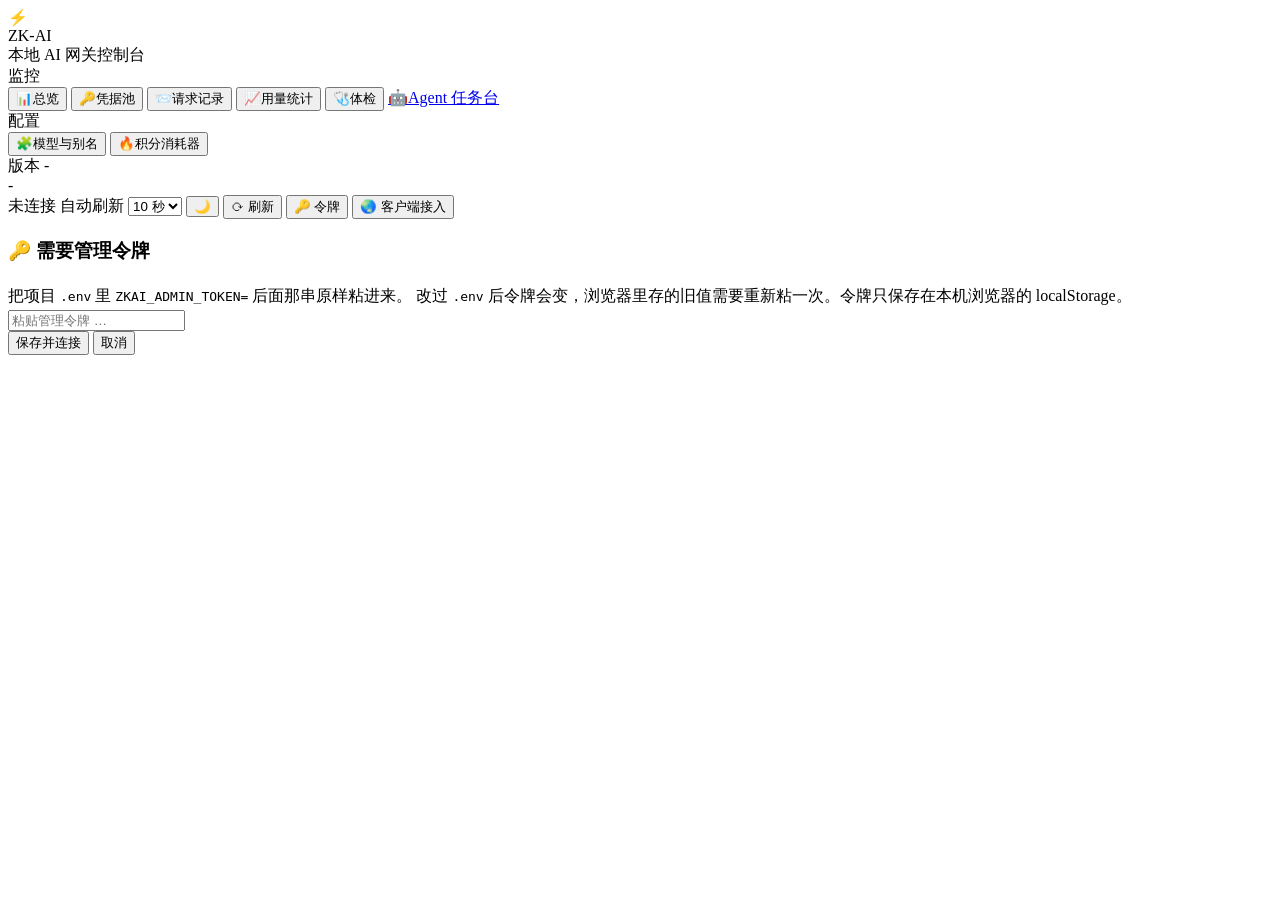
==== commit cf135137: "feat(console): 侧栏新增 Agent 任务台入口并同步测试与 README 规模数字" ====
--- a/app/web/index.html
+++ b/app/web/index.html
@@ -23,6 +23,7 @@
       <button class="nav-item" data-view="requests"><span class="ico">📨</span>请求记录</button>
       <button class="nav-item" data-view="usage"><span class="ico">📈</span>用量统计</button>
       <button class="nav-item" data-view="report"><span class="ico">🩺</span>体检</button>
+      <a class="nav-item" href="/ui/agent" target="_blank" rel="noopener"><span class="ico">🤖</span>Agent 任务台</a>
       <div class="nav-label">配置</div>
       <button class="nav-item" data-view="models"><span class="ico">🧩</span>模型与别名</button>
       <button class="nav-item" data-view="burner"><span class="ico">🔥</span>积分消耗器</button>
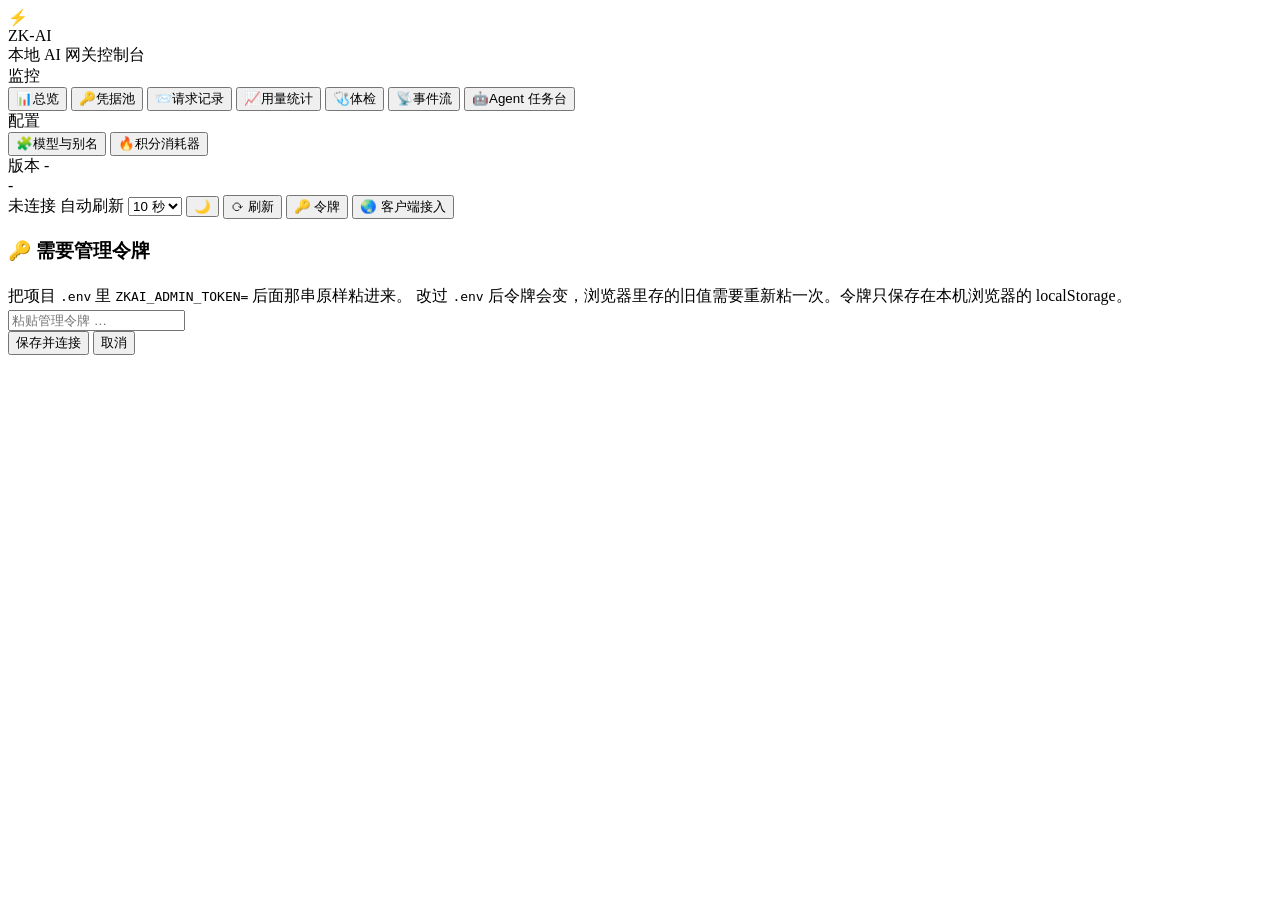
==== commit 9223cf9c: "事件中台：审批闭环、跳数熔断、交活幂等、回执契约 审批闭环（2026-11-03） - decide() 默认派生 <父类型>.decided 子事件重走规则引擎，followup=false 可关 " ====
--- a/app/web/index.html
+++ b/app/web/index.html
@@ -23,7 +23,8 @@
       <button class="nav-item" data-view="requests"><span class="ico">📨</span>请求记录</button>
       <button class="nav-item" data-view="usage"><span class="ico">📈</span>用量统计</button>
       <button class="nav-item" data-view="report"><span class="ico">🩺</span>体检</button>
-      <a class="nav-item" href="/ui/agent" target="_blank" rel="noopener"><span class="ico">🤖</span>Agent 任务台</a>
+      <button class="nav-item" data-view="events"><span class="ico">📡</span>事件流</button>
+      <button class="nav-item" data-view="agent"><span class="ico">🤖</span>Agent 任务台</button>
       <div class="nav-label">配置</div>
       <button class="nav-item" data-view="models"><span class="ico">🧩</span>模型与别名</button>
       <button class="nav-item" data-view="burner"><span class="ico">🔥</span>积分消耗器</button>
@@ -63,6 +64,8 @@
       <section class="view" id="view-models"></section>
       <section class="view" id="view-burner"></section>
       <section class="view" id="view-report"></section>
+      <section class="view embed" id="view-events"></section>
+      <section class="view embed" id="view-agent"></section>
     </main>
   </div>
 </div>
@@ -77,6 +80,7 @@
 <div class="modal-mask" id="addkey-modal"></div>
 <div class="modal-mask" id="providers-modal"></div>
 <div class="modal-mask" id="chatgpt-modal"></div>
+<div class="modal-mask" id="rename-cred-modal"></div>
 <div id="auth"><div class="card">
   <h3>🔑 需要管理令牌</h3>
   <div class="small muted" style="line-height:1.7">把项目 <code>.env</code> 里 <code>ZKAI_ADMIN_TOKEN=</code> 后面那串原样粘进来。
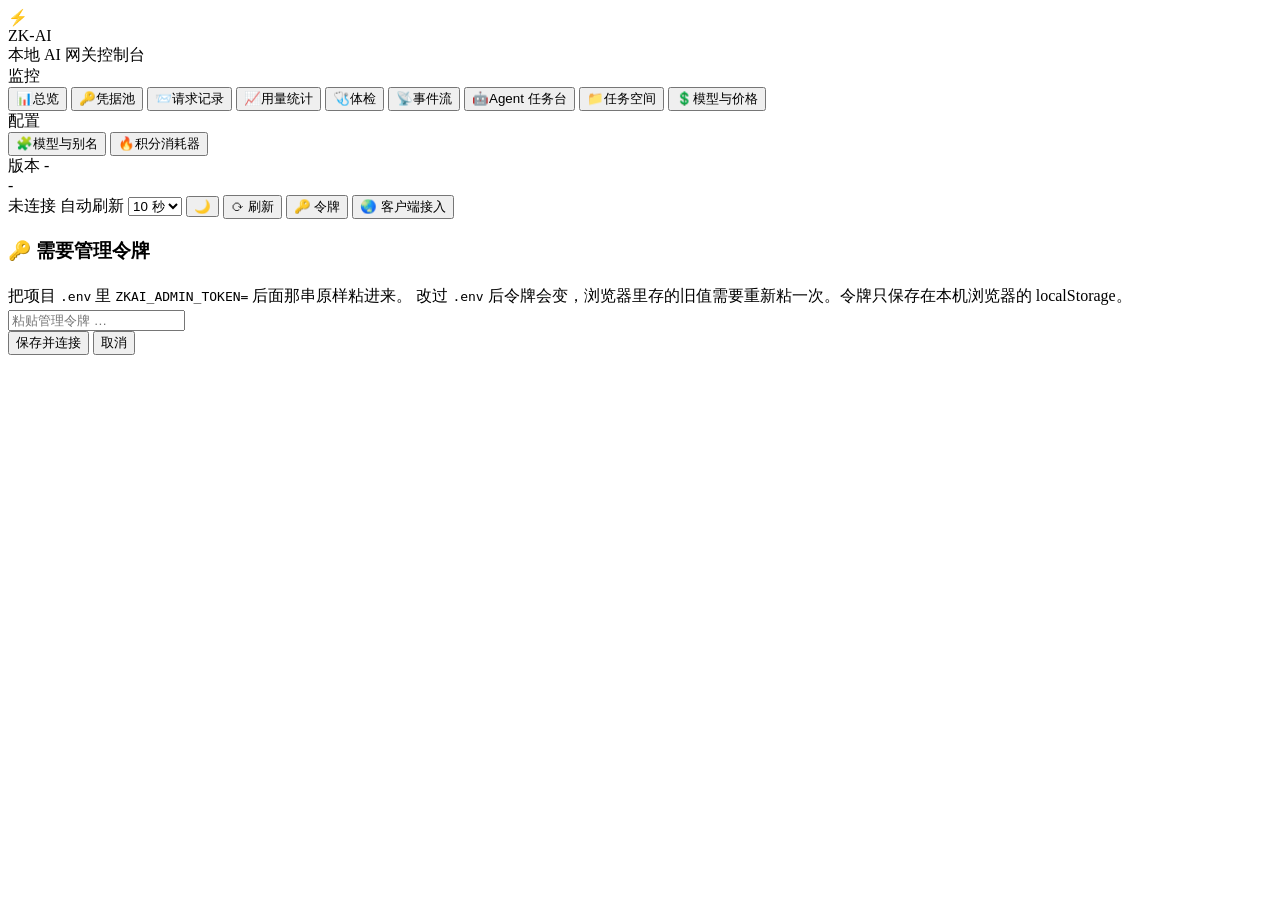
==== commit 74818b60: "模型市场支持手填上游 ID 并实测；任务台与 Agent CLI 落地 - 模型市场：目录外模型可手填上游 ID，逐个真实请求验证，实测不通不允许添加；目录探测失败时手填仍可用；表单标注「规格未核实」" ====
--- a/app/web/index.html
+++ b/app/web/index.html
@@ -25,6 +25,8 @@
       <button class="nav-item" data-view="report"><span class="ico">🩺</span>体检</button>
       <button class="nav-item" data-view="events"><span class="ico">📡</span>事件流</button>
       <button class="nav-item" data-view="agent"><span class="ico">🤖</span>Agent 任务台</button>
+      <button class="nav-item" data-view="taskspaces"><span class="ico">📁</span>任务空间</button>
+      <button class="nav-item" data-view="pricing"><span class="ico">💲</span>模型与价格</button>
       <div class="nav-label">配置</div>
       <button class="nav-item" data-view="models"><span class="ico">🧩</span>模型与别名</button>
       <button class="nav-item" data-view="burner"><span class="ico">🔥</span>积分消耗器</button>
@@ -66,6 +68,8 @@
       <section class="view" id="view-report"></section>
       <section class="view embed" id="view-events"></section>
       <section class="view embed" id="view-agent"></section>
+      <section class="view embed" id="view-taskspaces"></section>
+      <section class="view embed" id="view-pricing"></section>
     </main>
   </div>
 </div>
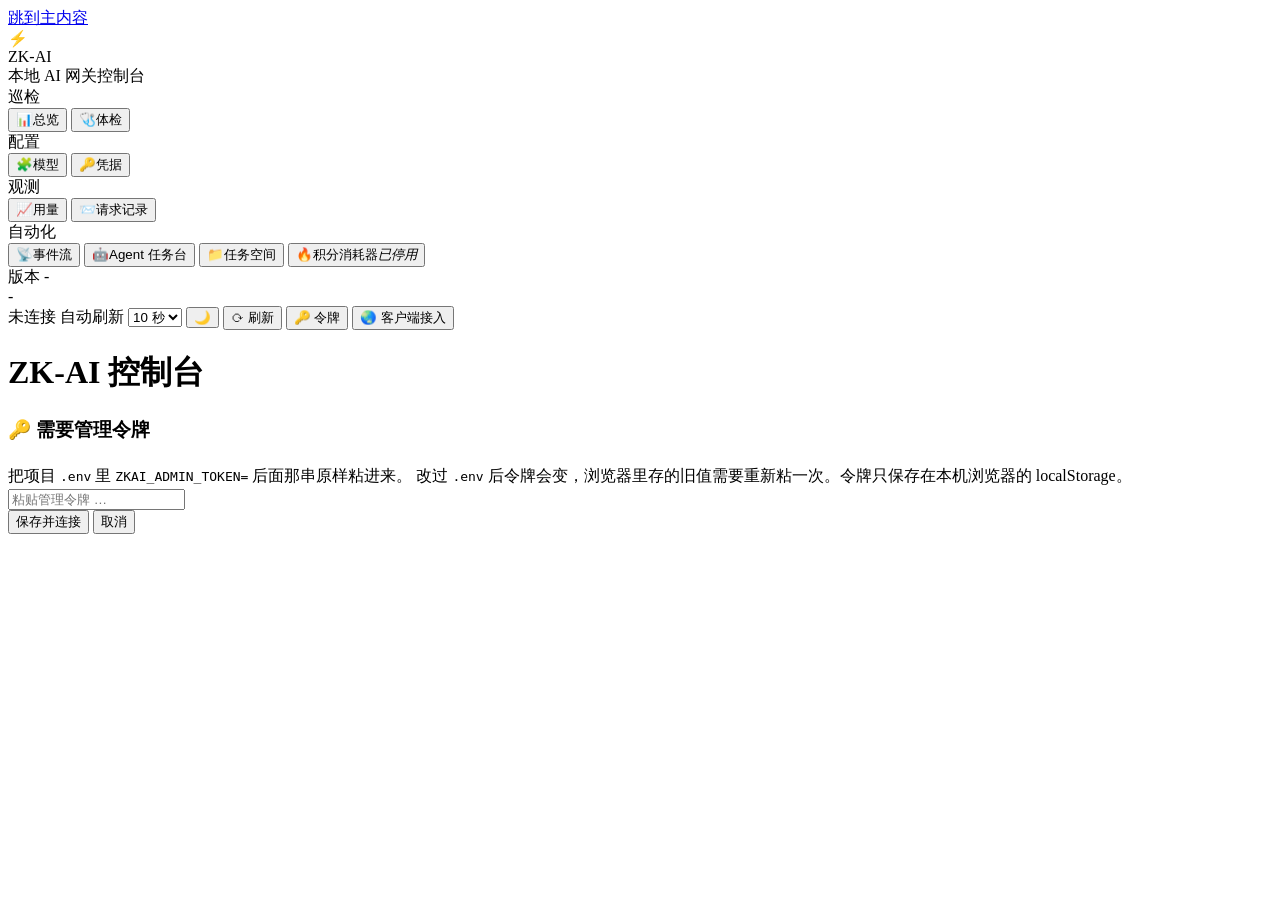
==== commit 0d7dcd7f: "控制台重构收口：设计 token 单一真相源 + 界面/CLI/配额/脚本修复 前端（2026-11-11）：新增 app/web/tokens.css 作为全站唯一色彩/字阶/阴影源，五页统一 @i" ====
--- a/app/web/index.html
+++ b/app/web/index.html
@@ -7,6 +7,7 @@
 <link rel="stylesheet" href="/ui/console.css">
 </head>
 <body>
+<a class="skip-link" href="#main">跳到主内容</a>
 <div class="app">
   <aside class="sidebar">
     <div class="brand">
@@ -16,20 +17,21 @@
         <div class="sub">本地 AI 网关控制台</div>
       </span>
     </div>
-    <nav class="nav" id="tabs">
-      <div class="nav-label">监控</div>
+    <nav class="nav" id="tabs" aria-label="主导航">
+      <div class="nav-label">巡检</div>
       <button class="nav-item active" data-view="overview"><span class="ico">📊</span>总览</button>
-      <button class="nav-item" data-view="pool"><span class="ico">🔑</span>凭据池</button>
+      <button class="nav-item" data-view="report"><span class="ico">🩺</span>体检</button>
+      <div class="nav-label">配置</div>
+      <button class="nav-item" data-view="models"><span class="ico">🧩</span>模型</button>
+      <button class="nav-item" data-view="pool"><span class="ico">🔑</span>凭据</button>
+      <div class="nav-label">观测</div>
+      <button class="nav-item" data-view="usage"><span class="ico">📈</span>用量</button>
       <button class="nav-item" data-view="requests"><span class="ico">📨</span>请求记录</button>
-      <button class="nav-item" data-view="usage"><span class="ico">📈</span>用量统计</button>
-      <button class="nav-item" data-view="report"><span class="ico">🩺</span>体检</button>
+      <div class="nav-label">自动化</div>
       <button class="nav-item" data-view="events"><span class="ico">📡</span>事件流</button>
       <button class="nav-item" data-view="agent"><span class="ico">🤖</span>Agent 任务台</button>
       <button class="nav-item" data-view="taskspaces"><span class="ico">📁</span>任务空间</button>
-      <button class="nav-item" data-view="pricing"><span class="ico">💲</span>模型与价格</button>
-      <div class="nav-label">配置</div>
-      <button class="nav-item" data-view="models"><span class="ico">🧩</span>模型与别名</button>
-      <button class="nav-item" data-view="burner"><span class="ico">🔥</span>积分消耗器</button>
+      <button class="nav-item is-disabled" data-view="burner" title="已在 config/burner.yaml 里停用（disabled: true），点进去只能看账本与日志"><span class="ico">🔥</span>积分消耗器<em class="nav-off">已停用</em></button>
     </nav>
     <div class="sidebar-foot">
       <div>版本 <span class="ver" id="side-version">-</span></div>
@@ -58,7 +60,8 @@
       <button id="btn-chatgpt" title="客户端接入：base_url、令牌、各客户端配置片段">🌏 客户端接入</button>
     </header>
 
-    <main>
+    <main id="main">
+      <h1 class="sr-only">ZK-AI 控制台</h1>
       <section class="view active" id="view-overview"></section>
       <section class="view" id="view-pool"></section>
       <section class="view" id="view-requests"></section>
@@ -76,17 +79,17 @@
 
 <nav id="mnav" aria-label="主要视图"></nav>
 <aside id="drawer"></aside>
-<div id="toasts"></div>
-<div class="modal-mask" id="model-modal"></div>
-<div class="modal-mask" id="alias-modal"></div>
-<div class="modal-mask" id="limits-modal"></div>
-<div class="modal-mask" id="market-modal"></div>
-<div class="modal-mask" id="addkey-modal"></div>
-<div class="modal-mask" id="providers-modal"></div>
-<div class="modal-mask" id="chatgpt-modal"></div>
-<div class="modal-mask" id="rename-cred-modal"></div>
-<div id="auth"><div class="card">
-  <h3>🔑 需要管理令牌</h3>
+<div id="toasts" aria-live="polite" aria-atomic="false"></div>
+<div class="modal-mask" role="dialog" aria-modal="true" id="model-modal"></div>
+<div class="modal-mask" role="dialog" aria-modal="true" id="alias-modal"></div>
+<div class="modal-mask" role="dialog" aria-modal="true" id="limits-modal"></div>
+<div class="modal-mask" role="dialog" aria-modal="true" id="market-modal"></div>
+<div class="modal-mask" role="dialog" aria-modal="true" id="addkey-modal"></div>
+<div class="modal-mask" role="dialog" aria-modal="true" id="providers-modal"></div>
+<div class="modal-mask" role="dialog" aria-modal="true" id="chatgpt-modal"></div>
+<div class="modal-mask" role="dialog" aria-modal="true" id="rename-cred-modal"></div>
+<div id="auth" role="dialog" aria-modal="true" aria-labelledby="auth-title"><div class="card">
+  <h3 id="auth-title">🔑 需要管理令牌</h3>
   <div class="small muted" style="line-height:1.7">把项目 <code>.env</code> 里 <code>ZKAI_ADMIN_TOKEN=</code> 后面那串原样粘进来。
   改过 <code>.env</code> 后令牌会变，浏览器里存的旧值需要重新粘一次。令牌只保存在本机浏览器的 localStorage。</div>
   <input type="text" id="auth-token" placeholder="粘贴管理令牌 …">
